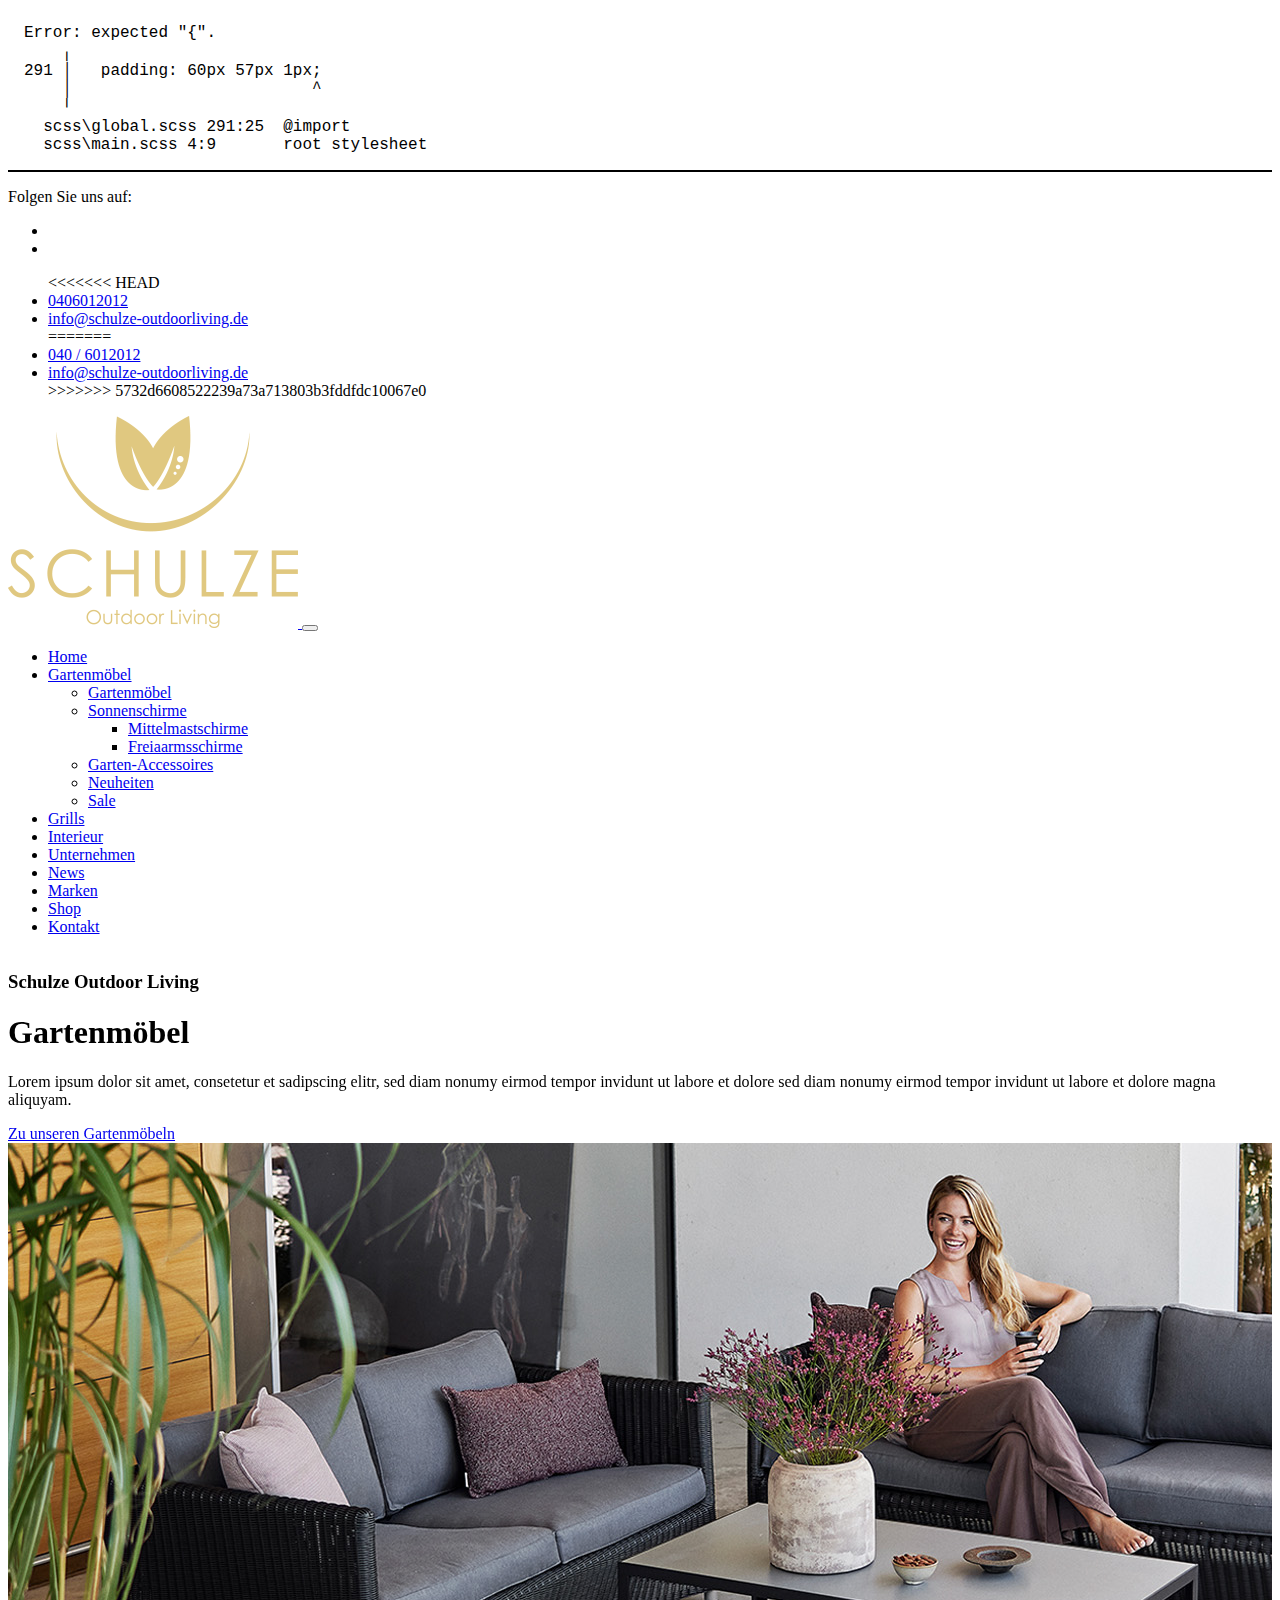
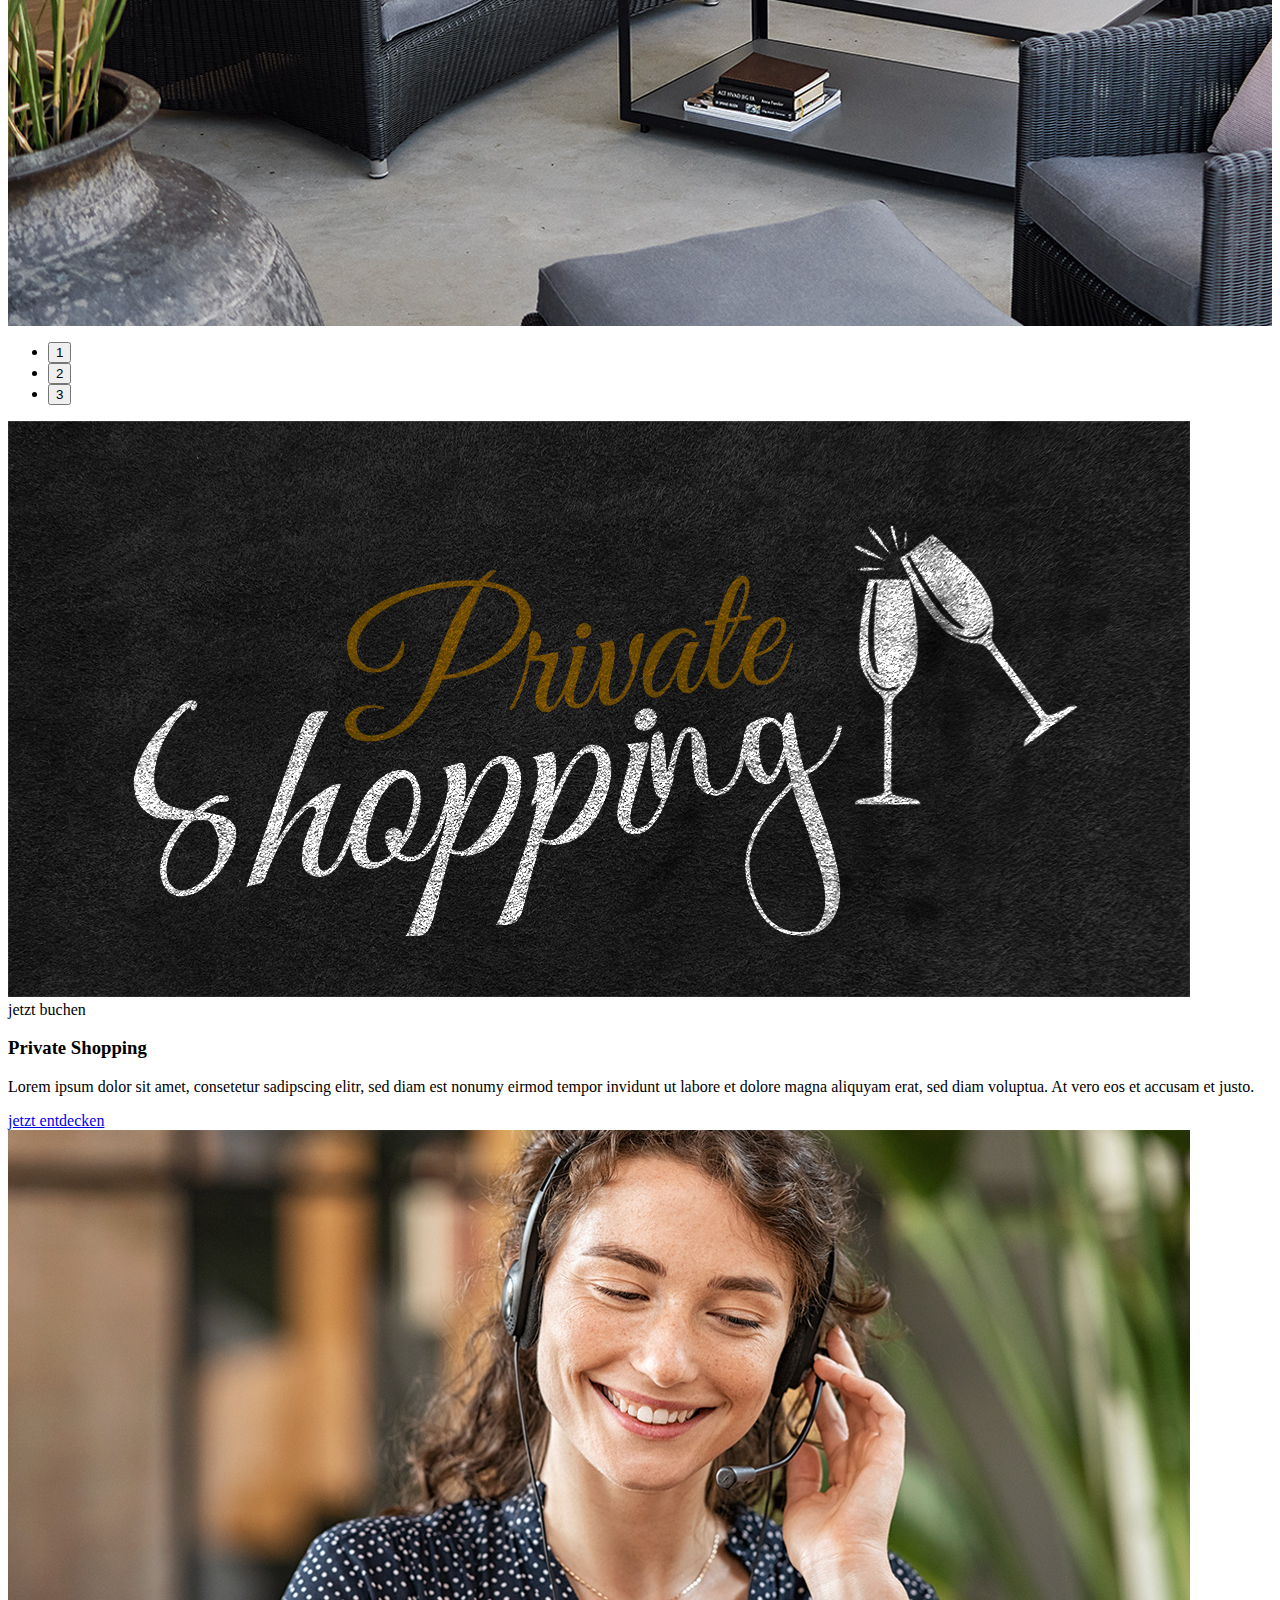
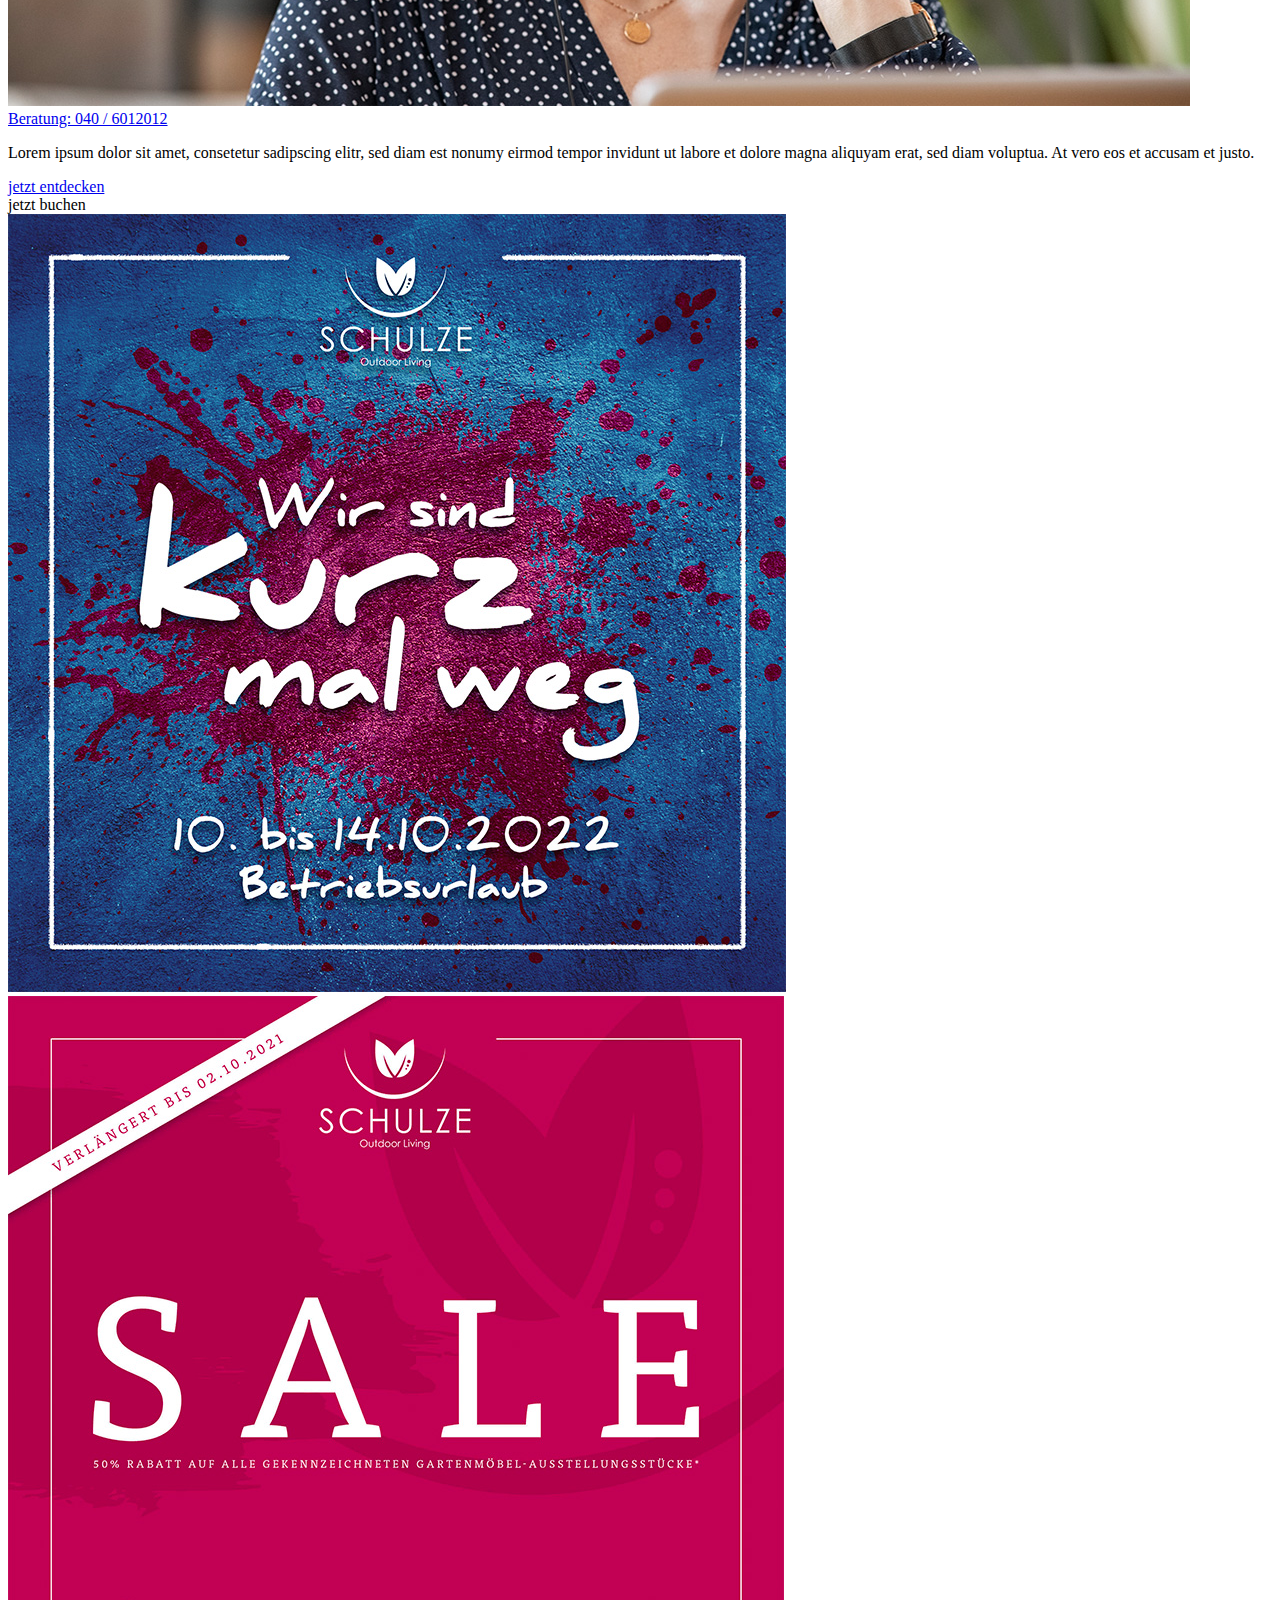
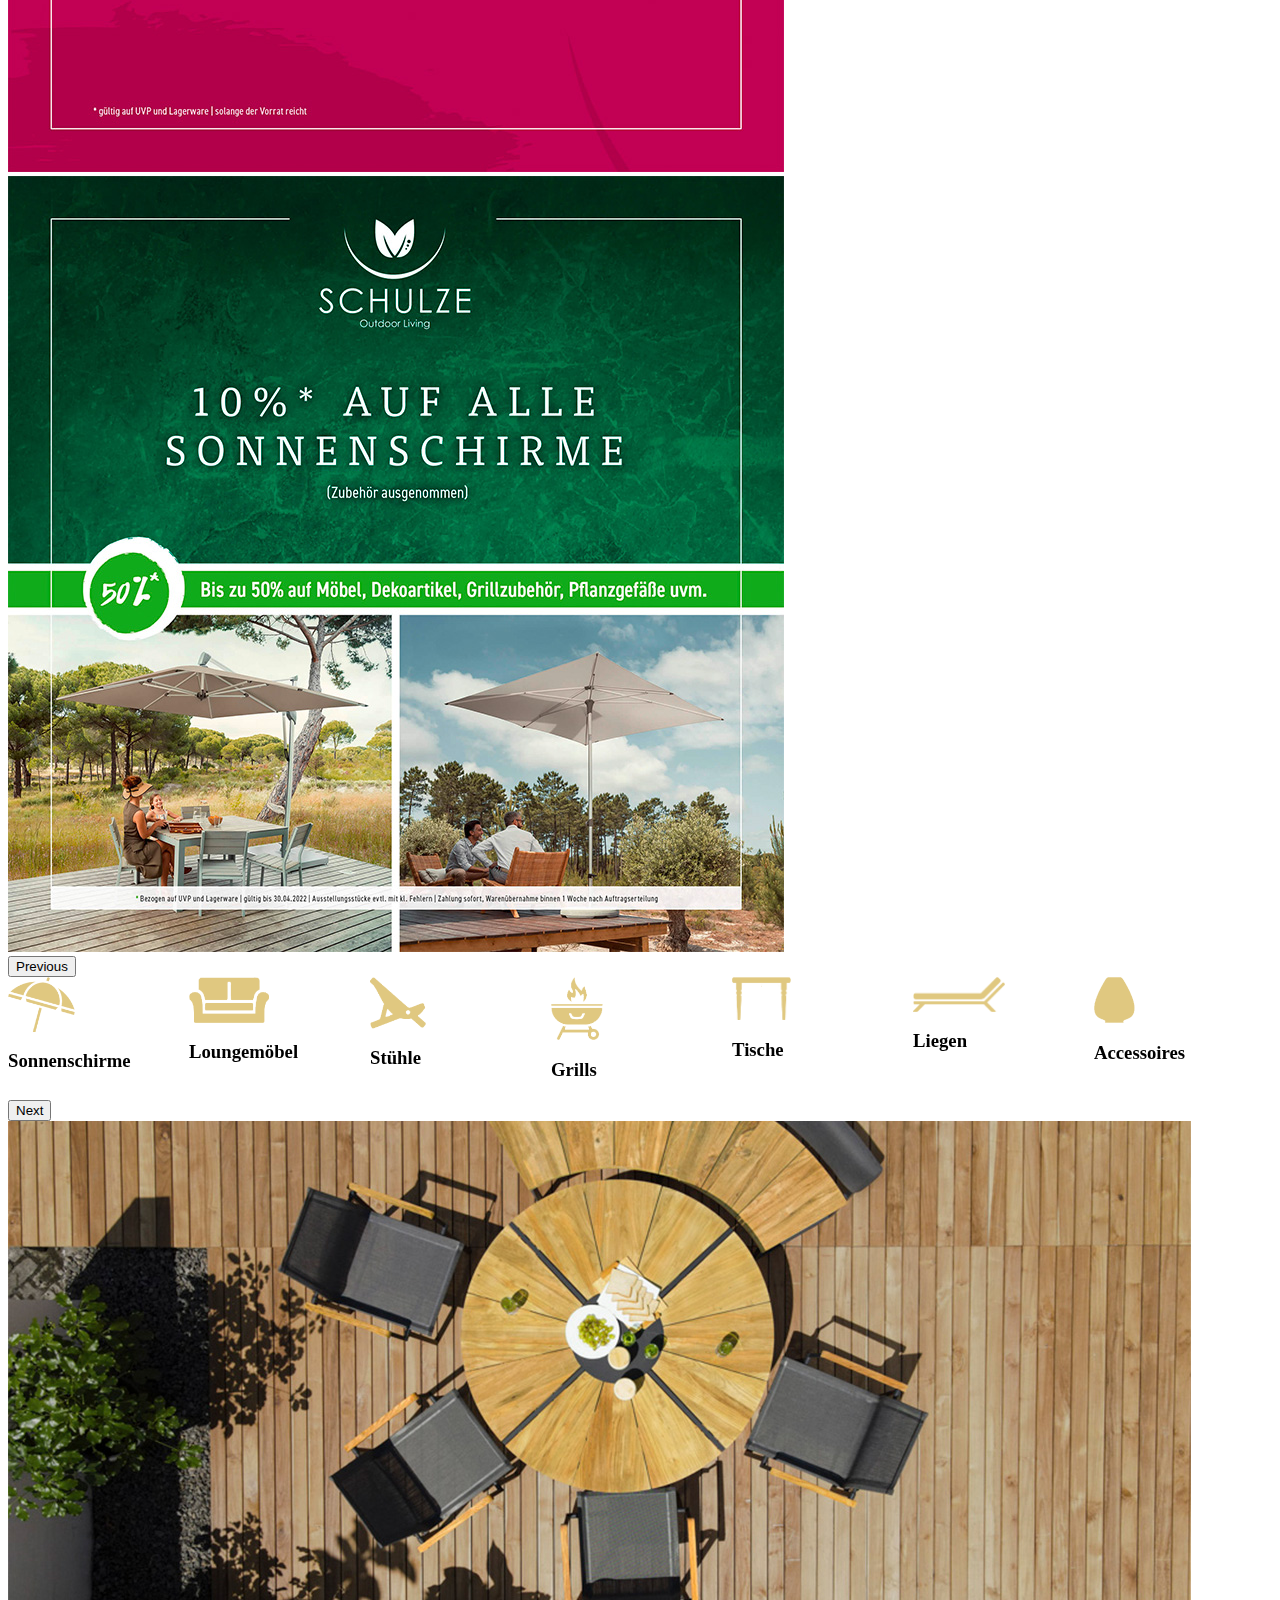
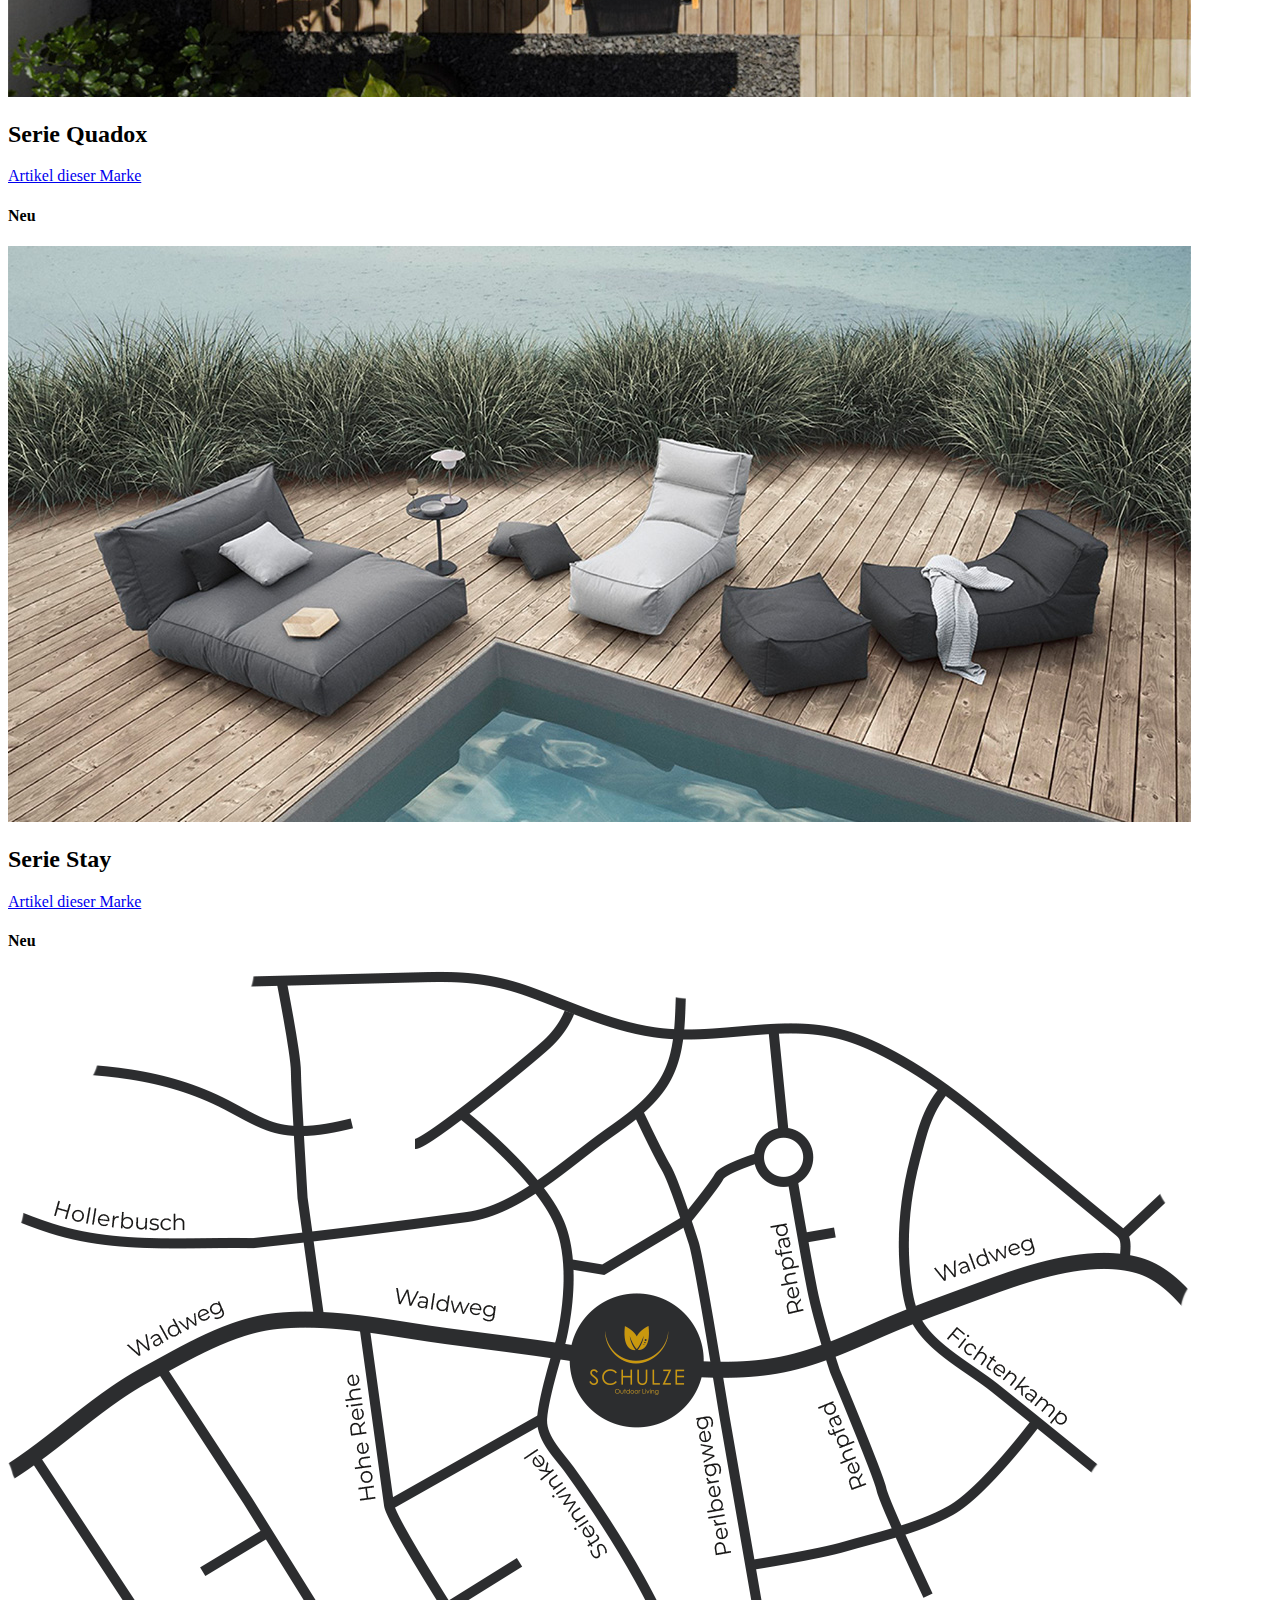
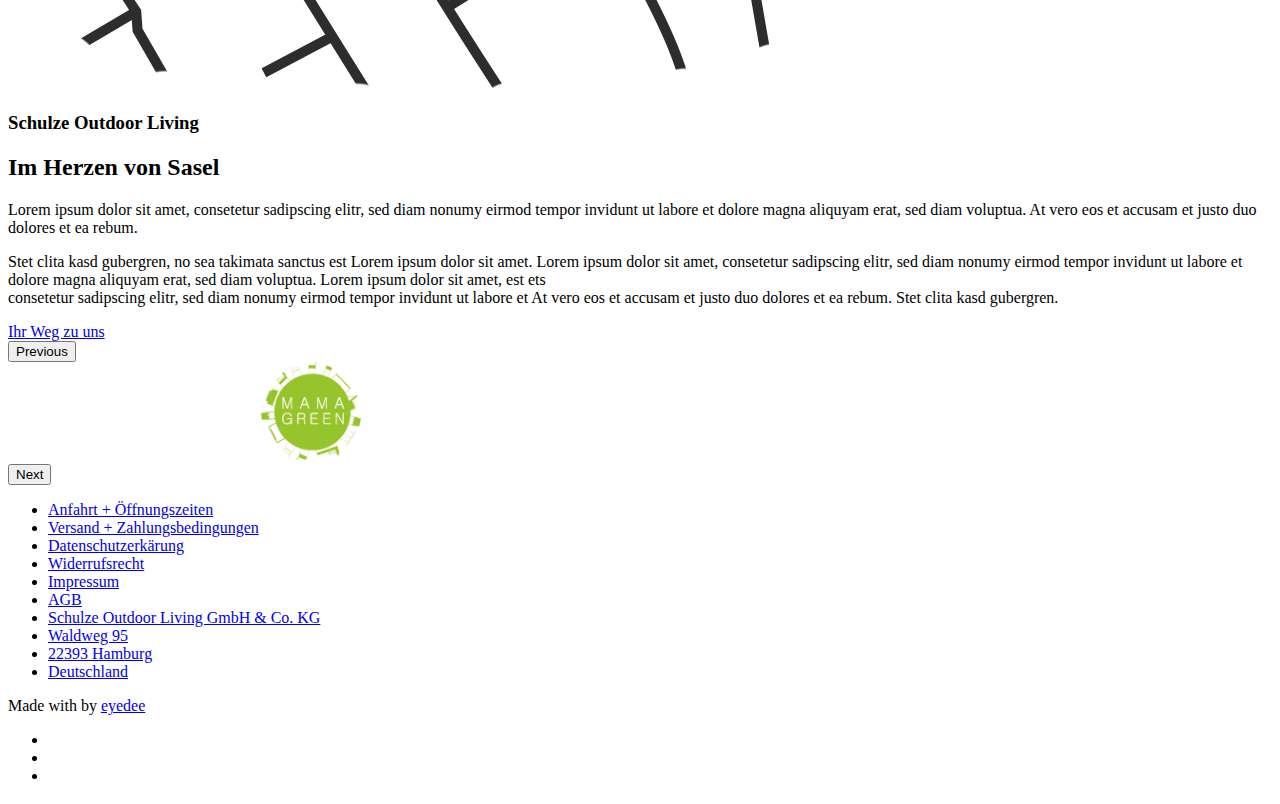
==== index.html @ 1c334170 "mergeUat" ====
<!DOCTYPE html>
<html lang="en">
  <head>
    <meta charset="UTF-8" />
    <meta http-equiv="X-UA-Compatible" content="IE=edge" />
    <meta name="viewport" content="width=device-width, initial-scale=1.0" />
    <title>Schulze</title>
    <link rel="shortcut icon" type="image/x-icon" href="favicon.ico" />
    <link href="https://cdn.jsdelivr.net/npm/bootstrap@5.2.2/dist/css/bootstrap.min.css" rel="stylesheet" integrity="sha384-Zenh87qX5JnK2Jl0vWa8Ck2rdkQ2Bzep5IDxbcnCeuOxjzrPF/et3URy9Bv1WTRi" crossorigin="anonymous">
    <link href="https://fonts.googleapis.com/css2?family=Montserrat:wght@300;400;500;600;700&display=swap" rel="stylesheet" />
    <link rel="stylesheet" href="assets/css/slick.css" />
    <link rel="stylesheet" href="assets/css/style.css" />
  </head>
  <body>
    <div class="wrapper">
      <header class="header">
        <div class="container">
          <div class="top-bar">
            <div class="left-block">
                <span class="social-title">Folgen Sie uns auf:</span>
                <ul class="social-listing">
                  <li>
                    <a href="#"><i class="icon-facebook"></i></a>
                  </li>
                  <li>
                    <a href="#"><i class="icon-instagram"></i></a>
                  </li>
                </ul>
              </div>
              <ul class="contact-listing">
<<<<<<< HEAD
                <li><i class="icon-call"></i><a href="tel: 0406012012">0406012012</a></li>
                <li><i class="icon-email"></i><a href="mailto:info@schulze-outdoorliving.de">info@schulze-outdoorliving.de</a></li>
=======
                <li><a href="tel: 0406012012"><i class="icon-call"></i>040 / 6012012</a></li>
                <li><a href="mailto:info@schulze-outdoorliving.de"><i class="icon-email"></i>info@schulze-outdoorliving.de</a></li>
>>>>>>> 5732d6608522239a73a713803b3fddfdc10067e0
              </ul>
          </div>
        </div>
        <div class="secondary-header">
            <div class="container">
              <a href="#" class="brand-logo">
                <img src="assets/images/brand-logo.png" alt="logo" />
              </a>
              <button class="hamburger">
                <span class="bar"></span>
                <span class="bar"></span>
                <span class="bar"></span>
              </button>
              <nav class="navbar">
                <ul class="menu">
                  <li><a href="#">Home</a></li>
                  <li>
                    <a href="#">Gartenmöbel</a>
                    <ul class="sub-menu">
                      <li><a href="#">Gartenmöbel</a>
                        <i class="icon-arrow"></i>
                    </li>
                      <li><a href="#">Sonnenschirme</a>
                        <i class="icon-arrow"></i>
                        <ul class="drop-menu">
                            <li><a href="#">Mittelmastschirme</a></li>
                            <li><a href="#">Freiaarmsschirme</a></li>
                          </ul>
                        </li>
                      <li><a href="#">Garten-Accessoires</a>
                        <i class="icon-arrow"></i>
                    </li>
                      <li><a href="#">Neuheiten</a></li>
                      <li><a href="#">Sale</a></li>
                    </ul>
                  </li>
                  <li><a href="#">Grills</a></li>
                  <li><a href="#">Interieur</a></li>
                  <li><a href="#">Unternehmen</a></li>
                  <li><a href="#">News</a></li>
                  <li><a href="#">Marken</a></li>
                  <li><a href="#">Shop</a></li>
                  <li><a href="#">Kontakt</a></li>
                </ul>
              </nav>
            </div>
          </div>
      </header>
   
      <!-- slideshow-1 -->
      <section class="slideshow-1">
        <div class="container shadow-1">
          <div class="slider-one">
            <div class="slide">
              <div class="row p-0 m-0">
                <div class="col-sm-12 col-lg-4 slide-content">
                  <h3>Schulze Outdoor Living</h3>
                  <h1>Gartenmöbel</h1>
                  <p>
                    Lorem ipsum dolor sit amet, consetetur et sadipscing elitr, sed diam nonumy eirmod tempor invidunt ut labore et dolore sed diam nonumy eirmod tempor invidunt ut labore et dolore
                    magna aliquyam.
                  </p>
                  <a href="#" class="btn">Zu unseren Gartenmöbeln</a>
                </div>
                <div class="col-sm-12 col-lg-8 p-0 slideshow-img">
                  <img src="assets/images/slideshow-1.jpg" alt="slideshow-image" />
                </div>
              </div>
            </div>
            <div class="slide">
              <div class="row p-0 m-0">
                <div class="col-sm-12 col-lg-4 slide-content">
                  <h3>Schulze Outdoor Living</h3>
                  <h1>Gartenmöbel</h1>
                  <p>
                    Lorem ipsum dolor sit amet, consetetur et sadipscing elitr, sed diam nonumy eirmod tempor invidunt ut labore et dolore sed diam nonumy eirmod tempor invidunt ut labore et dolore
                    magna aliquyam.
                  </p>
                  <a href="#" class="btn">Zu unseren Gartenmöbeln</a>
                </div>
                <div class="col-sm-12 col-lg-8 p-0 slideshow-img">
                  <img src="assets/images/slideshow-1.jpg" alt="slideshow-image" />
                </div>
              </div>
            </div>
            <div class="slide">
              <div class="row p-0 m-0">
                <div class="col-sm-12 col-lg-4 slide-content">
                  <h3>Schulze Outdoor Living</h3>
                  <h1>Gartenmöbel</h1>
                  <p>
                    Lorem ipsum dolor sit amet, consetetur et sadipscing elitr, sed diam nonumy eirmod tempor invidunt ut labore et dolore sed diam nonumy eirmod tempor invidunt ut labore et dolore
                    magna aliquyam.
                  </p>
                  <a href="#" class="btn">Zu unseren Gartenmöbeln</a>
                </div>
                <div class="col-sm-12 col-lg-8 p-0 slideshow-img">
                  <img src="assets/images/slideshow-1.jpg" alt="slideshow-image" />
                </div>
              </div>
            </div>
          </div>
        </div>
      </section>
      <!-- book-and-call-1 -->
      <section class="book-and-call-1">
        <div class="container">
          <div class="row">
            <div class="col-sm-12 col-md-6 ">
              <div class="private-shopping shadow-2">
                  <img src="assets/images/book-call-1.jpg" alt="text-image" />
                <div class="abs-corner">
                  <i class="icon-calander"></i>
                  <span class="corner-text">jetzt buchen</span>
                </div>
                <div class="call-content">
                  <h3>Private Shopping</h3>
                  <p>
                    Lorem ipsum dolor sit amet, consetetur sadipscing elitr, sed diam est nonumy eirmod tempor invidunt ut labore et dolore magna aliquyam erat, sed diam voluptua. At vero eos et
                    accusam et justo.
                  </p>
                  <a href="#" class="btn two">jetzt entdecken</a>
                </div>
              </div>
            </div>
            <div class="col-sm-12 col-md-6">
              <div class="private-shopping shadow-2">
                  <img src="assets/images/book-call-2.jpg" alt="text-image" />
                <div class="call-content">
                  <a href="tel:040 / 6012012"><i class="icon-call"></i>Beratung: 040 / 6012012</a>
                  <p>
                    Lorem ipsum dolor sit amet, consetetur sadipscing elitr, sed diam est nonumy eirmod tempor invidunt ut labore et dolore magna aliquyam erat, sed diam voluptua. At vero eos et
                    accusam et justo.
                  </p>
                  <a href="#" class="btn two">jetzt entdecken</a>
                </div>
                <div class="abs-corner">
                  <i class="icon-call"></i>
                  <span class="corner-text">jetzt buchen</span>
                </div>
              </div>
            </div>
          </div>
        </div>
      </section>
      <!-- news-images -->
      <section class="news-images">
        <div class="container">
          <div class="row">
            <div class="col-sm-12 col-md-4">
              <div class="news-wrapper shadow-2">
                <img src="assets/images/news-img-1.jpg" alt="news-img" />
              </div>
            </div>
            <div class="col-sm-12 col-md-4">
              <div class="news-wrapper shadow-2">
                <img src="assets/images/news-img-2.jpg" alt="news-img" />
              </div>
            </div>
            <div class="col-sm-12 col-md-4">
              <div class="news-wrapper shadow-2">
                <img src="assets/images/news-img-3.jpg" alt="news-img" />
              </div>
            </div>
          </div>
        </div>
      </section>
      <!-- category-icon-carousel -->
      <section class="category-icon-carousel">
        <div class="container">
          <div class="slider-two">
            <div class="slide">
              <div class="image-wrap">
                <img src="assets/images/product-1.png" width="67px" alt="product-image" />
              </div>
              <h3>Sonnenschirme</h3>
            </div>
            <div class="slide">
              <div class="image-wrap">
                <img src="assets/images/product-2.png" width="80px" alt="product-image" />
              </div>
              <h3>Loungemöbel</h3>
            </div>
            <div class="slide">
              <div class="image-wrap">
                <img src="assets/images/product-3.png" width="56px" alt="product-image" />
              </div>
              <h3>Stühle</h3>
            </div>
            <div class="slide">
              <div class="image-wrap">
                <img src="assets/images/product-4.png" width="52px" alt="product-image" />
              </div>
              <h3>Grills</h3>
            </div>
            <div class="slide">
              <div class="image-wrap">
                <img src="assets/images/product-5.png" width="59px" alt="product-image" />
              </div>
              <h3>Tische</h3>
            </div>
            <div class="slide">
              <div class="image-wrap">
                <img src="assets/images/product-6.png" width="92px" alt="product-image" />
              </div>
              <h3>Liegen</h3>
            </div>
            <div class="slide">
              <div class="image-wrap">
                <img src="assets/images/product-7.png" width="41px" alt="product-image" />
              </div>
              <h3>Accessoires</h3>
            </div>
            <div class="slide">
              <div class="image-wrap">
                <img src="assets/images/product-1.png" width="67px" alt="product-image" />
              </div>
              <h3>Sonnenschirme</h3>
            </div>
          </div>
        </div>
      </section>
      <!-- product-series -->
      <section class="product-series">
        <div class="container">
          <div class="row">
            <div class="col-sm-12 col-md-6">
              <div class="product-block shadow-2">
                  <img src="assets/images/product-series-1.jpg" alt="product-series" />
                <div class="series-content">
                  <h2>Serie Quadox</h2>
                  <a href="#" class="btn two">Artikel dieser Marke</a>
                </div>
                <div class="neu-tag">
                  <h4>Neu</h4>
                </div>
              </div>
            </div>
            <div class="col-sm-12 col-md-6">
              <div class="product-block shadow-2">
                <div class="image-wrapper">
                  <img src="assets/images/product-series-2.jpg" alt="product-series" />
                </div>
                <div class="series-content">
                  <h2>Serie Stay</h2>
                  <a href="#" class="btn two">Artikel dieser Marke</a>
                </div>
                <div class="neu-tag">
                  <h4>Neu</h4>
                </div>
              </div>
            </div>
          </div>
        </div>
      </section>
      <!-- image-with-text-1 -->
      <section class="image-with-text-1">
        <div class="container">
          <div class="row">
            <div class="col-sm-12 col-md-6">
              <div class="map-block">
                <img src="assets/images/map.png" alt="map-image" />
              </div>
            </div>
            <div class="col-sm-12 col-md-6">
              <div class="map-content">
                <h3>Schulze Outdoor Living</h3>
                <h2>Im Herzen von Sasel</h2>
                <p>
                  Lorem ipsum dolor sit amet, consetetur sadipscing elitr, sed diam nonumy eirmod tempor invidunt ut labore et dolore magna aliquyam erat, sed diam voluptua. At vero eos et accusam et
                  justo duo dolores et ea rebum.
                </p>
                <p>
                  Stet clita kasd gubergren, no sea takimata sanctus est Lorem ipsum dolor sit amet. Lorem ipsum dolor sit amet, consetetur sadipscing elitr, sed diam nonumy eirmod tempor invidunt ut
                  labore et dolore magna aliquyam erat, sed diam voluptua. Lorem ipsum dolor sit amet, est ets<br />
                  consetetur sadipscing elitr, sed diam nonumy eirmod tempor invidunt ut labore et At vero eos et accusam et justo duo dolores et ea rebum. Stet clita kasd gubergren.
                </p>
                <a href="#" class="btn">Ihr Weg zu uns</a>
              </div>
            </div>
          </div>
        </div>
      </section>
      
      <!-- footer -->
      <footer class="footer">
        <div class="container">
          <div class="slider-three">
            <div class="slide">
              <img src="assets/images/brand-1.png" width="193px" alt="brand-image" />
            </div>
            <div class="slide">
              <img src="assets/images/brand-2.png" width="100px" alt="brand-image" />
            </div>
            <div class="slide">
              <img src="assets/images/brand-3.png" width="234px" alt="brand-image" />
            </div>
            <div class="slide">
              <img src="assets/images/brand-4.png" width="142px" alt="brand-image" />
            </div>
            <div class="slide">
              <img src="assets/images/brand-5.png" width="154px" alt="brand-image" />
            </div>
            <div class="slide">
              <img src="assets/images/brand-1.png" width="193px" alt="brand-image" />
            </div>
          </div>
          <ul class="footer-listing">
            <li><a href="#">Anfahrt + Öffnungszeiten</a></li>
            <li><a href="#">Versand + Zahlungsbedingungen</a></li>
            <li><a href="#">Datenschutzerkärung</a></li>
            <li><a href="#">Widerrufsrecht</a></li>
            <li><a href="#">Impressum</a></li>
            <li><a href="#">AGB</a></li>
            <li><a href="#">Schulze Outdoor Living GmbH & Co. KG</a></li>
            <li><a href="#">Waldweg 95</a></li>
            <li><a href="#">22393 Hamburg</a></li>
            <li><a href="#">Deutschland</a></li>
          </ul>
          <div class="footer-brand">
            <span class="designer-note">Made with <i class="icon-heart"></i> by <a href="#">eyedee</a></span>
          </div>
        </div>
      </footer>
      <ul class="left-social-link">
        <li><a href="#"><i class="icon-brand"></i></a></li>
        <li><a href="#"><i class="icon-call"></i></a></li>
        <li><a href="#"><i class="icon-email"></i></a></li>
      </ul>
    </div>

    <script src="https://code.jquery.com/jquery-3.6.1.min.js"></script>
    <script
      src="https://cdn.jsdelivr.net/npm/bootstrap@5.2.2/dist/js/bootstrap.bundle.min.js"
      integrity="sha384-OERcA2EqjJCMA+/3y+gxIOqMEjwtxJY7qPCqsdltbNJuaOe923+mo//f6V8Qbsw3"
      crossorigin="anonymous"
    ></script>
    <script src="assets/js/slick.js"></script>
    <script src="assets/js/custom.js"></script>
  </body>
</html>
---- assets/css/style.css ----
/* Error: expected "{".
 *     ,
 * 291 |   padding: 60px 57px 1px;
 *     |                         ^
 *     '
 *   scss\global.scss 291:25  @import
 *   scss\main.scss 4:9       root stylesheet */

body::before {
  font-family: "Source Code Pro", "SF Mono", Monaco, Inconsolata, "Fira Mono",
      "Droid Sans Mono", monospace, monospace;
  white-space: pre;
  display: block;
  padding: 1em;
  margin-bottom: 1em;
  border-bottom: 2px solid black;
  content: 'Error: expected "{".\a     \2577 \a 291 \2502    padding: 60px 57px 1px;\d\a     \2502                          ^\a     \2575 \a   scss\\global.scss 291:25  @import\a   scss\\main.scss 4:9       root stylesheet';
}
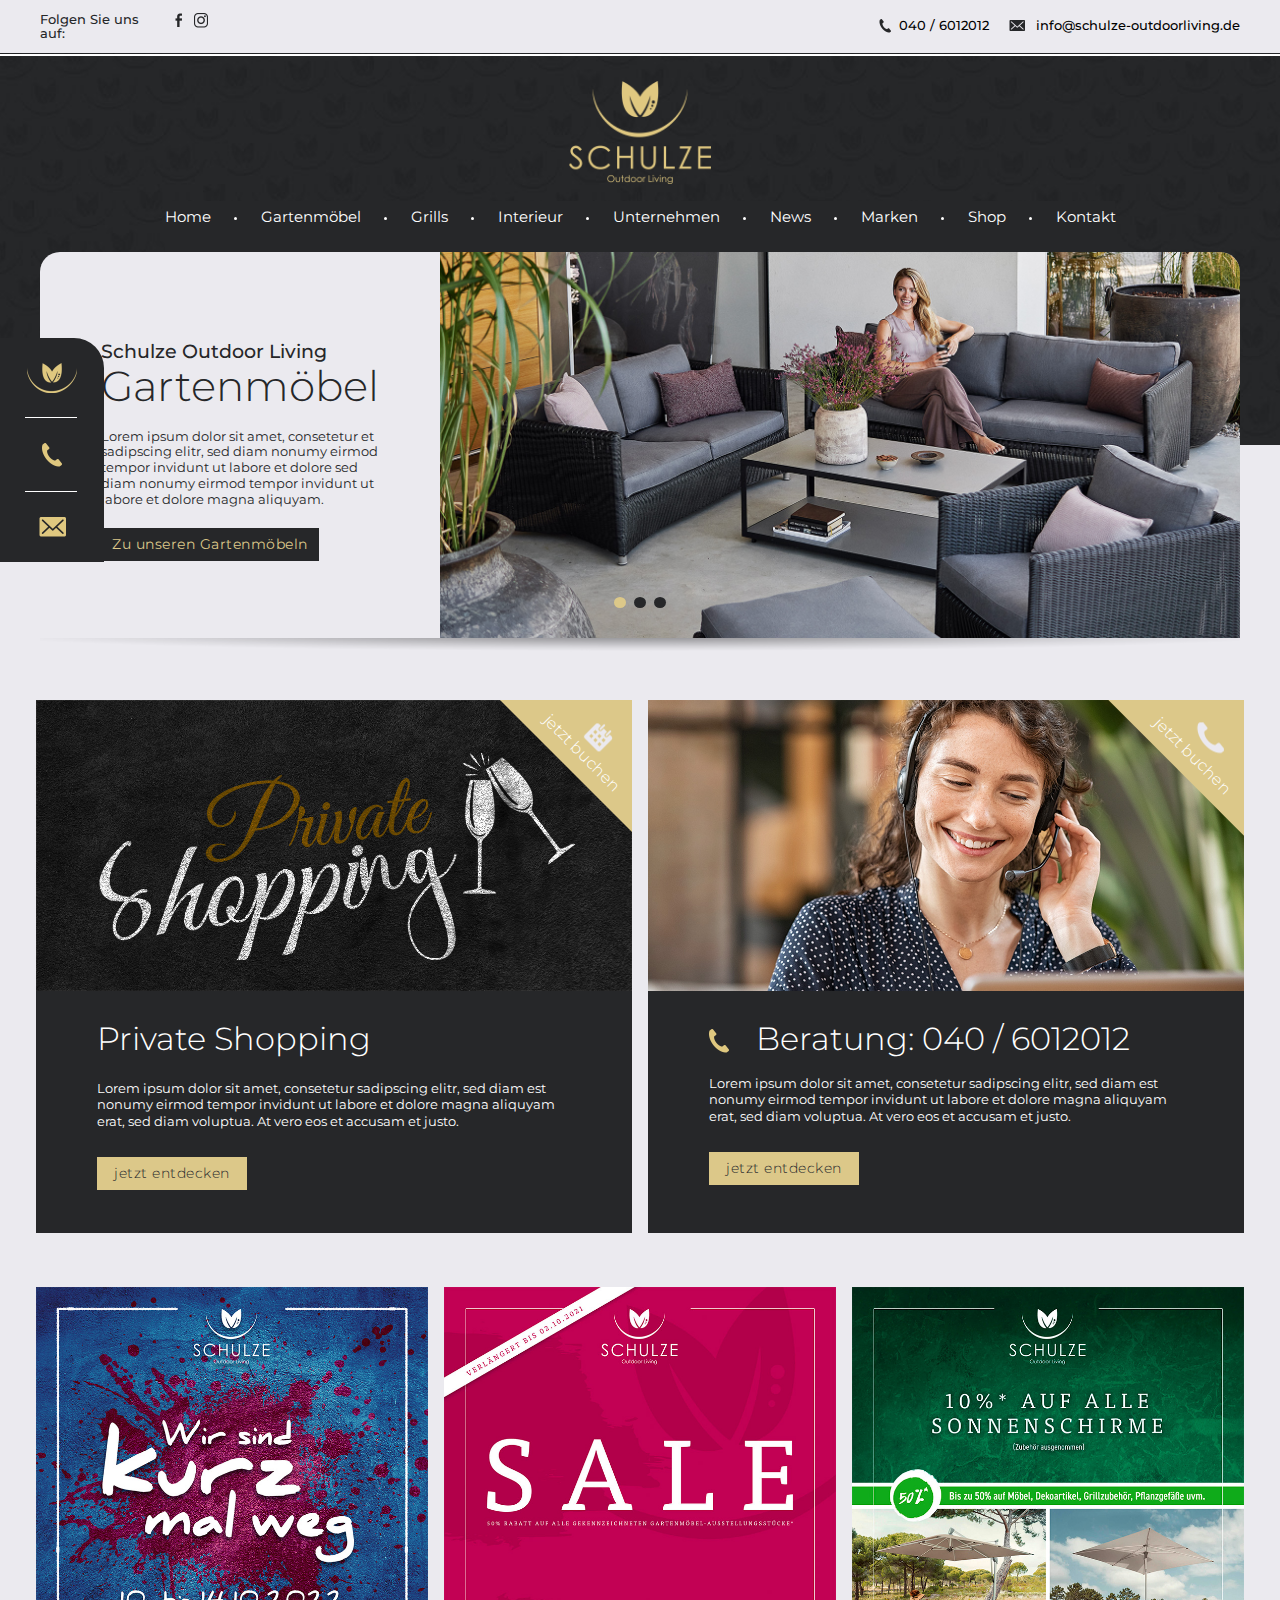
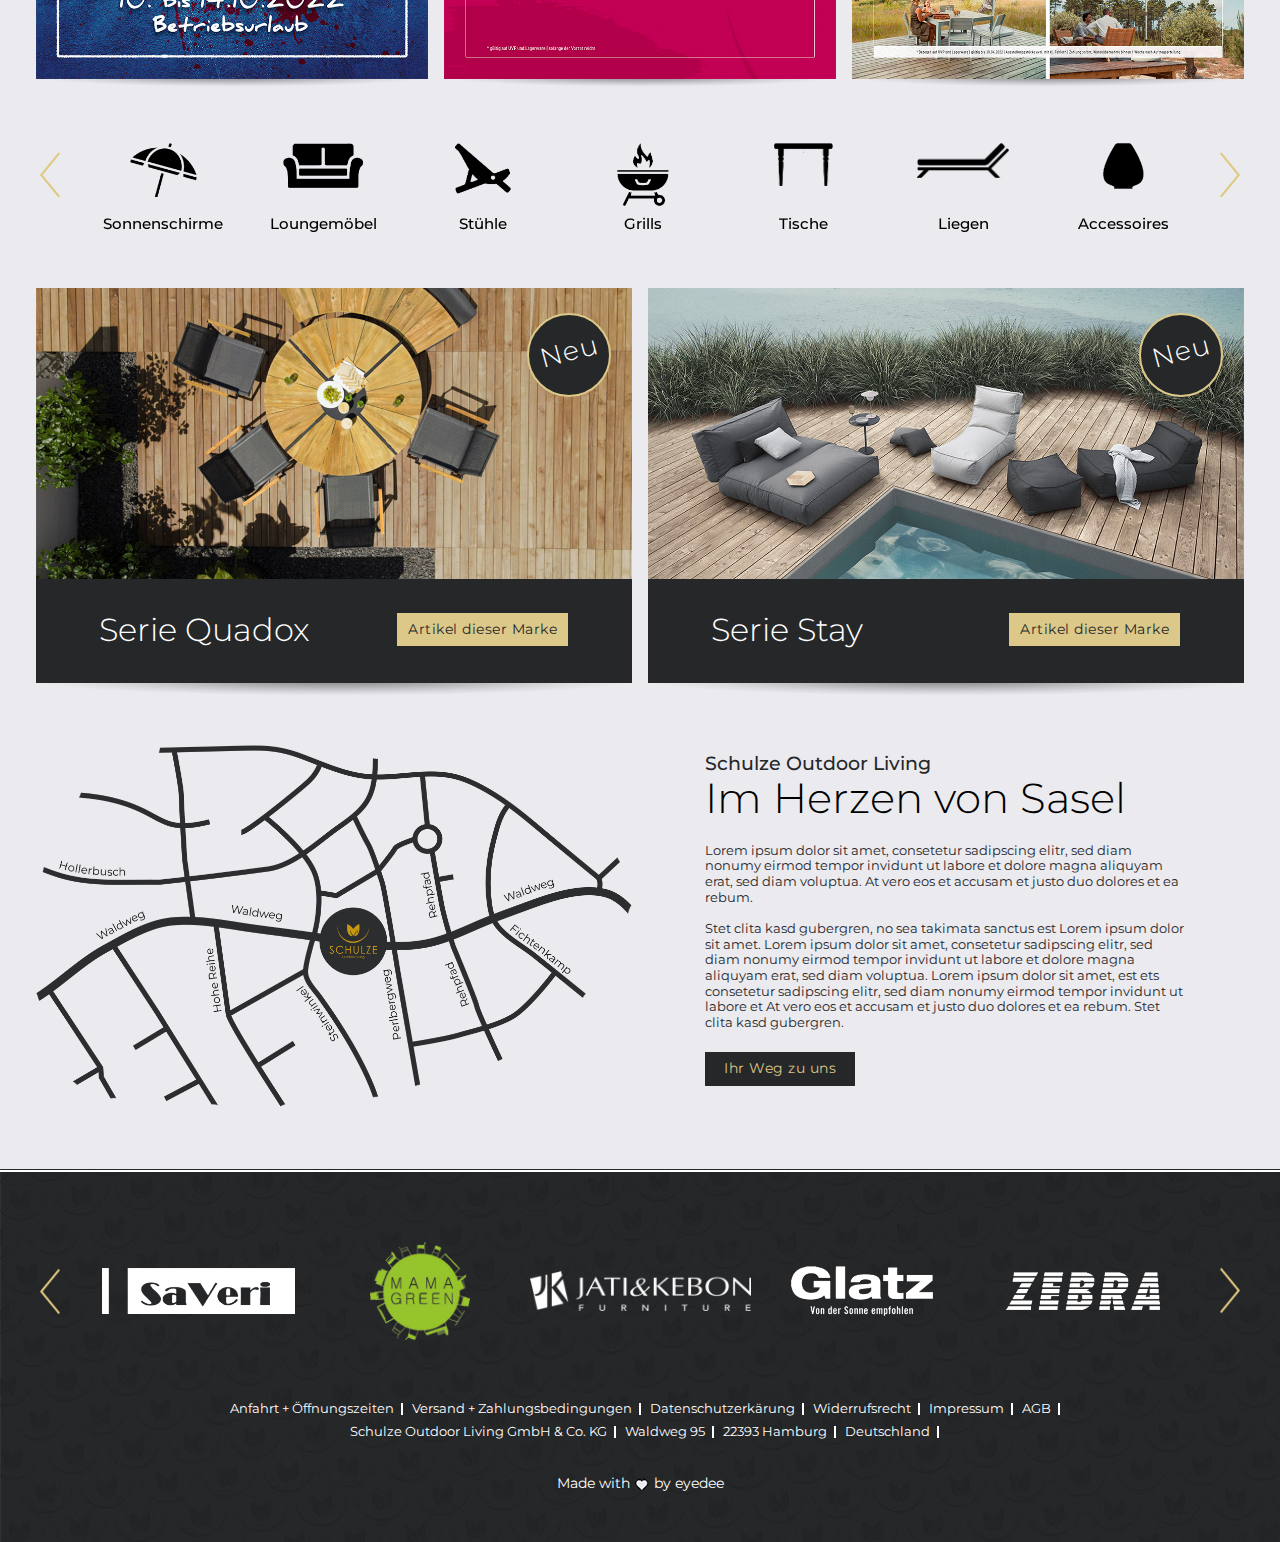
==== commit a04ba367: "mergeUat" ====
--- a/index.html
+++ b/index.html
@@ -28,13 +28,8 @@
                 </ul>
               </div>
               <ul class="contact-listing">
-<<<<<<< HEAD
-                <li><i class="icon-call"></i><a href="tel: 0406012012">0406012012</a></li>
-                <li><i class="icon-email"></i><a href="mailto:info@schulze-outdoorliving.de">info@schulze-outdoorliving.de</a></li>
-=======
                 <li><a href="tel: 0406012012"><i class="icon-call"></i>040 / 6012012</a></li>
                 <li><a href="mailto:info@schulze-outdoorliving.de"><i class="icon-email"></i>info@schulze-outdoorliving.de</a></li>
->>>>>>> 5732d6608522239a73a713803b3fddfdc10067e0
               </ul>
           </div>
         </div>
--- a/assets/css/style.css
+++ b/assets/css/style.css
@@ -1,18 +1,12479 @@
-/* Error: expected "{".
- *     ,
- * 291 |   padding: 60px 57px 1px;
- *     |                         ^
- *     '
- *   scss\global.scss 291:25  @import
- *   scss\main.scss 4:9       root stylesheet */
-
-body::before {
-  font-family: "Source Code Pro", "SF Mono", Monaco, Inconsolata, "Fira Mono",
-      "Droid Sans Mono", monospace, monospace;
-  white-space: pre;
+@charset "UTF-8";
+/*!
+ * Bootstrap v5.1.3 (https://getbootstrap.com/)
+ * Copyright 2011-2021 The Bootstrap Authors
+ * Copyright 2011-2021 Twitter, Inc.
+ * Licensed under MIT (https://github.com/twbs/bootstrap/blob/main/LICENSE)
+ */
+:root {
+  --bs-blue: #0d6efd;
+  --bs-indigo: #6610f2;
+  --bs-purple: #6f42c1;
+  --bs-pink: #d63384;
+  --bs-red: #dc3545;
+  --bs-orange: #fd7e14;
+  --bs-yellow: #ffc107;
+  --bs-green: #198754;
+  --bs-teal: #20c997;
+  --bs-cyan: #0dcaf0;
+  --bs-white: #fff;
+  --bs-gray: #6c757d;
+  --bs-gray-dark: #343a40;
+  --bs-gray-100: #f8f9fa;
+  --bs-gray-200: #e9ecef;
+  --bs-gray-300: #dee2e6;
+  --bs-gray-400: #ced4da;
+  --bs-gray-500: #adb5bd;
+  --bs-gray-600: #6c757d;
+  --bs-gray-700: #495057;
+  --bs-gray-800: #343a40;
+  --bs-gray-900: #212529;
+  --bs-primary: #0d6efd;
+  --bs-secondary: #6c757d;
+  --bs-success: #198754;
+  --bs-info: #0dcaf0;
+  --bs-warning: #ffc107;
+  --bs-danger: #dc3545;
+  --bs-light: #f8f9fa;
+  --bs-dark: #212529;
+  --bs-primary-rgb: 13, 110, 253;
+  --bs-secondary-rgb: 108, 117, 125;
+  --bs-success-rgb: 25, 135, 84;
+  --bs-info-rgb: 13, 202, 240;
+  --bs-warning-rgb: 255, 193, 7;
+  --bs-danger-rgb: 220, 53, 69;
+  --bs-light-rgb: 248, 249, 250;
+  --bs-dark-rgb: 33, 37, 41;
+  --bs-white-rgb: 255, 255, 255;
+  --bs-black-rgb: 0, 0, 0;
+  --bs-body-color-rgb: 33, 37, 41;
+  --bs-body-bg-rgb: 255, 255, 255;
+  --bs-font-sans-serif: system-ui, -apple-system, "Segoe UI", Roboto, "Helvetica Neue", Arial, "Noto Sans", "Liberation Sans", sans-serif, "Apple Color Emoji", "Segoe UI Emoji", "Segoe UI Symbol", "Noto Color Emoji";
+  --bs-font-monospace: SFMono-Regular, Menlo, Monaco, Consolas, "Liberation Mono", "Courier New", monospace;
+  --bs-gradient: linear-gradient(180deg, rgba(255, 255, 255, 0.15), rgba(255, 255, 255, 0));
+  --bs-body-font-family: var(--bs-font-sans-serif);
+  --bs-body-font-size: 1rem;
+  --bs-body-font-weight: 400;
+  --bs-body-line-height: 1.5;
+  --bs-body-color: #212529;
+  --bs-body-bg: #fff;
+}
+
+*,
+*::before,
+*::after {
+  box-sizing: border-box;
+}
+
+@media (prefers-reduced-motion: no-preference) {
+  :root {
+    scroll-behavior: smooth;
+  }
+}
+
+body {
+  margin: 0;
+  font-family: var(--bs-body-font-family);
+  font-size: var(--bs-body-font-size);
+  font-weight: var(--bs-body-font-weight);
+  line-height: var(--bs-body-line-height);
+  color: var(--bs-body-color);
+  text-align: var(--bs-body-text-align);
+  background-color: var(--bs-body-bg);
+  -webkit-text-size-adjust: 100%;
+  -webkit-tap-highlight-color: rgba(0, 0, 0, 0);
+}
+
+hr {
+  margin: 1rem 0;
+  color: inherit;
+  background-color: currentColor;
+  border: 0;
+  opacity: 0.25;
+}
+
+hr:not([size]) {
+  height: 1px;
+}
+
+h6, .h6, h5, .h5, h4, .h4, h3, .h3, h2, .h2, h1, .h1 {
+  margin-top: 0;
+  margin-bottom: 0.5rem;
+  font-weight: 500;
+  line-height: 1.2;
+}
+
+h1, .h1 {
+  font-size: calc(1.375rem + 1.5vw);
+}
+@media (min-width: 1200px) {
+  h1, .h1 {
+    font-size: 2.5rem;
+  }
+}
+
+h2, .h2 {
+  font-size: calc(1.325rem + 0.9vw);
+}
+@media (min-width: 1200px) {
+  h2, .h2 {
+    font-size: 2rem;
+  }
+}
+
+h3, .h3 {
+  font-size: calc(1.3rem + 0.6vw);
+}
+@media (min-width: 1200px) {
+  h3, .h3 {
+    font-size: 1.75rem;
+  }
+}
+
+h4, .h4 {
+  font-size: calc(1.275rem + 0.3vw);
+}
+@media (min-width: 1200px) {
+  h4, .h4 {
+    font-size: 1.5rem;
+  }
+}
+
+h5, .h5 {
+  font-size: 1.25rem;
+}
+
+h6, .h6 {
+  font-size: 1rem;
+}
+
+p {
+  margin-top: 0;
+  margin-bottom: 1rem;
+}
+
+abbr[title],
+abbr[data-bs-original-title] {
+  text-decoration: underline dotted;
+  cursor: help;
+  text-decoration-skip-ink: none;
+}
+
+address {
+  margin-bottom: 1rem;
+  font-style: normal;
+  line-height: inherit;
+}
+
+ol,
+ul {
+  padding-left: 2rem;
+}
+
+ol,
+ul,
+dl {
+  margin-top: 0;
+  margin-bottom: 1rem;
+}
+
+ol ol,
+ul ul,
+ol ul,
+ul ol {
+  margin-bottom: 0;
+}
+
+dt {
+  font-weight: 700;
+}
+
+dd {
+  margin-bottom: 0.5rem;
+  margin-left: 0;
+}
+
+blockquote {
+  margin: 0 0 1rem;
+}
+
+b,
+strong {
+  font-weight: bolder;
+}
+
+small, .small {
+  font-size: 0.875em;
+}
+
+mark, .mark {
+  padding: 0.2em;
+  background-color: #fcf8e3;
+}
+
+sub,
+sup {
+  position: relative;
+  font-size: 0.75em;
+  line-height: 0;
+  vertical-align: baseline;
+}
+
+sub {
+  bottom: -0.25em;
+}
+
+sup {
+  top: -0.5em;
+}
+
+a {
+  color: #0d6efd;
+  text-decoration: underline;
+}
+a:hover {
+  color: #0a58ca;
+}
+
+a:not([href]):not([class]), a:not([href]):not([class]):hover {
+  color: inherit;
+  text-decoration: none;
+}
+
+pre,
+code,
+kbd,
+samp {
+  font-family: var(--bs-font-monospace);
+  font-size: 1em;
+  direction: ltr /* rtl:ignore */;
+  unicode-bidi: bidi-override;
+}
+
+pre {
   display: block;
-  padding: 1em;
-  margin-bottom: 1em;
-  border-bottom: 2px solid black;
-  content: 'Error: expected "{".\a     \2577 \a 291 \2502    padding: 60px 57px 1px;\d\a     \2502                          ^\a     \2575 \a   scss\\global.scss 291:25  @import\a   scss\\main.scss 4:9       root stylesheet';
-}
+  margin-top: 0;
+  margin-bottom: 1rem;
+  overflow: auto;
+  font-size: 0.875em;
+}
+pre code {
+  font-size: inherit;
+  color: inherit;
+  word-break: normal;
+}
+
+code {
+  font-size: 0.875em;
+  color: #d63384;
+  word-wrap: break-word;
+}
+a > code {
+  color: inherit;
+}
+
+kbd {
+  padding: 0.2rem 0.4rem;
+  font-size: 0.875em;
+  color: #fff;
+  background-color: #212529;
+  border-radius: 0.2rem;
+}
+kbd kbd {
+  padding: 0;
+  font-size: 1em;
+  font-weight: 700;
+}
+
+figure {
+  margin: 0 0 1rem;
+}
+
+img,
+svg {
+  vertical-align: middle;
+}
+
+table {
+  caption-side: bottom;
+  border-collapse: collapse;
+}
+
+caption {
+  padding-top: 0.5rem;
+  padding-bottom: 0.5rem;
+  color: #6c757d;
+  text-align: left;
+}
+
+th {
+  text-align: inherit;
+  text-align: -webkit-match-parent;
+}
+
+thead,
+tbody,
+tfoot,
+tr,
+td,
+th {
+  border-color: inherit;
+  border-style: solid;
+  border-width: 0;
+}
+
+label {
+  display: inline-block;
+}
+
+button {
+  border-radius: 0;
+}
+
+button:focus:not(:focus-visible) {
+  outline: 0;
+}
+
+input,
+button,
+select,
+optgroup,
+textarea {
+  margin: 0;
+  font-family: inherit;
+  font-size: inherit;
+  line-height: inherit;
+}
+
+button,
+select {
+  text-transform: none;
+}
+
+[role=button] {
+  cursor: pointer;
+}
+
+select {
+  word-wrap: normal;
+}
+select:disabled {
+  opacity: 1;
+}
+
+[list]::-webkit-calendar-picker-indicator {
+  display: none;
+}
+
+button,
+[type=button],
+[type=reset],
+[type=submit] {
+  -webkit-appearance: button;
+}
+button:not(:disabled),
+[type=button]:not(:disabled),
+[type=reset]:not(:disabled),
+[type=submit]:not(:disabled) {
+  cursor: pointer;
+}
+
+::-moz-focus-inner {
+  padding: 0;
+  border-style: none;
+}
+
+textarea {
+  resize: vertical;
+}
+
+fieldset {
+  min-width: 0;
+  padding: 0;
+  margin: 0;
+  border: 0;
+}
+
+legend {
+  float: left;
+  width: 100%;
+  padding: 0;
+  margin-bottom: 0.5rem;
+  font-size: calc(1.275rem + 0.3vw);
+  line-height: inherit;
+}
+@media (min-width: 1200px) {
+  legend {
+    font-size: 1.5rem;
+  }
+}
+legend + * {
+  clear: left;
+}
+
+::-webkit-datetime-edit-fields-wrapper,
+::-webkit-datetime-edit-text,
+::-webkit-datetime-edit-minute,
+::-webkit-datetime-edit-hour-field,
+::-webkit-datetime-edit-day-field,
+::-webkit-datetime-edit-month-field,
+::-webkit-datetime-edit-year-field {
+  padding: 0;
+}
+
+::-webkit-inner-spin-button {
+  height: auto;
+}
+
+[type=search] {
+  outline-offset: -2px;
+  -webkit-appearance: textfield;
+}
+
+/* rtl:raw:
+[type="tel"],
+[type="url"],
+[type="email"],
+[type="number"] {
+  direction: ltr;
+}
+*/
+::-webkit-search-decoration {
+  -webkit-appearance: none;
+}
+
+::-webkit-color-swatch-wrapper {
+  padding: 0;
+}
+
+::file-selector-button {
+  font: inherit;
+}
+
+::-webkit-file-upload-button {
+  font: inherit;
+  -webkit-appearance: button;
+}
+
+output {
+  display: inline-block;
+}
+
+iframe {
+  border: 0;
+}
+
+summary {
+  display: list-item;
+  cursor: pointer;
+}
+
+progress {
+  vertical-align: baseline;
+}
+
+[hidden] {
+  display: none !important;
+}
+
+.lead {
+  font-size: 1.25rem;
+  font-weight: 300;
+}
+
+.display-1 {
+  font-size: calc(1.625rem + 4.5vw);
+  font-weight: 300;
+  line-height: 1.2;
+}
+@media (min-width: 1200px) {
+  .display-1 {
+    font-size: 5rem;
+  }
+}
+
+.display-2 {
+  font-size: calc(1.575rem + 3.9vw);
+  font-weight: 300;
+  line-height: 1.2;
+}
+@media (min-width: 1200px) {
+  .display-2 {
+    font-size: 4.5rem;
+  }
+}
+
+.display-3 {
+  font-size: calc(1.525rem + 3.3vw);
+  font-weight: 300;
+  line-height: 1.2;
+}
+@media (min-width: 1200px) {
+  .display-3 {
+    font-size: 4rem;
+  }
+}
+
+.display-4 {
+  font-size: calc(1.475rem + 2.7vw);
+  font-weight: 300;
+  line-height: 1.2;
+}
+@media (min-width: 1200px) {
+  .display-4 {
+    font-size: 3.5rem;
+  }
+}
+
+.display-5 {
+  font-size: calc(1.425rem + 2.1vw);
+  font-weight: 300;
+  line-height: 1.2;
+}
+@media (min-width: 1200px) {
+  .display-5 {
+    font-size: 3rem;
+  }
+}
+
+.display-6 {
+  font-size: calc(1.375rem + 1.5vw);
+  font-weight: 300;
+  line-height: 1.2;
+}
+@media (min-width: 1200px) {
+  .display-6 {
+    font-size: 2.5rem;
+  }
+}
+
+.list-unstyled {
+  padding-left: 0;
+  list-style: none;
+}
+
+.list-inline {
+  padding-left: 0;
+  list-style: none;
+}
+
+.list-inline-item {
+  display: inline-block;
+}
+.list-inline-item:not(:last-child) {
+  margin-right: 0.5rem;
+}
+
+.initialism {
+  font-size: 0.875em;
+  text-transform: uppercase;
+}
+
+.blockquote {
+  margin-bottom: 1rem;
+  font-size: 1.25rem;
+}
+.blockquote > :last-child {
+  margin-bottom: 0;
+}
+
+.blockquote-footer {
+  margin-top: -1rem;
+  margin-bottom: 1rem;
+  font-size: 0.875em;
+  color: #6c757d;
+}
+.blockquote-footer::before {
+  content: "— ";
+}
+
+.img-fluid {
+  max-width: 100%;
+  height: auto;
+}
+
+.img-thumbnail {
+  padding: 0.25rem;
+  background-color: #fff;
+  border: 1px solid #dee2e6;
+  border-radius: 0.25rem;
+  max-width: 100%;
+  height: auto;
+}
+
+.figure {
+  display: inline-block;
+}
+
+.figure-img {
+  margin-bottom: 0.5rem;
+  line-height: 1;
+}
+
+.figure-caption {
+  font-size: 0.875em;
+  color: #6c757d;
+}
+
+.container,
+.container-fluid,
+.container-xxl,
+.container-xl,
+.container-lg,
+.container-md,
+.container-sm {
+  width: 100%;
+  padding-right: var(--bs-gutter-x, 0.75rem);
+  padding-left: var(--bs-gutter-x, 0.75rem);
+  margin-right: auto;
+  margin-left: auto;
+}
+
+@media (min-width: 576px) {
+  .container-sm, .container {
+    max-width: 540px;
+  }
+}
+@media (min-width: 768px) {
+  .container-md, .container-sm, .container {
+    max-width: 720px;
+  }
+}
+@media (min-width: 992px) {
+  .container-lg, .container-md, .container-sm, .container {
+    max-width: 960px;
+  }
+}
+@media (min-width: 1200px) {
+  .container-xl, .container-lg, .container-md, .container-sm, .container {
+    max-width: 1140px;
+  }
+}
+@media (min-width: 1400px) {
+  .container-xxl, .container-xl, .container-lg, .container-md, .container-sm, .container {
+    max-width: 1320px;
+  }
+}
+.row {
+  --bs-gutter-x: 1.5rem;
+  --bs-gutter-y: 0;
+  display: flex;
+  flex-wrap: wrap;
+  margin-top: calc(-1 * var(--bs-gutter-y));
+  margin-right: calc(-0.5 * var(--bs-gutter-x));
+  margin-left: calc(-0.5 * var(--bs-gutter-x));
+}
+.row > * {
+  flex-shrink: 0;
+  width: 100%;
+  max-width: 100%;
+  padding-right: calc(var(--bs-gutter-x) * 0.5);
+  padding-left: calc(var(--bs-gutter-x) * 0.5);
+  margin-top: var(--bs-gutter-y);
+}
+
+.col {
+  flex: 1 0 0%;
+}
+
+.row-cols-auto > * {
+  flex: 0 0 auto;
+  width: auto;
+}
+
+.row-cols-1 > * {
+  flex: 0 0 auto;
+  width: 100%;
+}
+
+.row-cols-2 > * {
+  flex: 0 0 auto;
+  width: 50%;
+}
+
+.row-cols-3 > * {
+  flex: 0 0 auto;
+  width: 33.3333333333%;
+}
+
+.row-cols-4 > * {
+  flex: 0 0 auto;
+  width: 25%;
+}
+
+.row-cols-5 > * {
+  flex: 0 0 auto;
+  width: 20%;
+}
+
+.row-cols-6 > * {
+  flex: 0 0 auto;
+  width: 16.6666666667%;
+}
+
+.col-auto {
+  flex: 0 0 auto;
+  width: auto;
+}
+
+.col-1 {
+  flex: 0 0 auto;
+  width: 8.33333333%;
+}
+
+.col-2 {
+  flex: 0 0 auto;
+  width: 16.66666667%;
+}
+
+.col-3 {
+  flex: 0 0 auto;
+  width: 25%;
+}
+
+.col-4 {
+  flex: 0 0 auto;
+  width: 33.33333333%;
+}
+
+.col-5 {
+  flex: 0 0 auto;
+  width: 41.66666667%;
+}
+
+.col-6 {
+  flex: 0 0 auto;
+  width: 50%;
+}
+
+.col-7 {
+  flex: 0 0 auto;
+  width: 58.33333333%;
+}
+
+.col-8 {
+  flex: 0 0 auto;
+  width: 66.66666667%;
+}
+
+.col-9 {
+  flex: 0 0 auto;
+  width: 75%;
+}
+
+.col-10 {
+  flex: 0 0 auto;
+  width: 83.33333333%;
+}
+
+.col-11 {
+  flex: 0 0 auto;
+  width: 91.66666667%;
+}
+
+.col-12 {
+  flex: 0 0 auto;
+  width: 100%;
+}
+
+.offset-1 {
+  margin-left: 8.33333333%;
+}
+
+.offset-2 {
+  margin-left: 16.66666667%;
+}
+
+.offset-3 {
+  margin-left: 25%;
+}
+
+.offset-4 {
+  margin-left: 33.33333333%;
+}
+
+.offset-5 {
+  margin-left: 41.66666667%;
+}
+
+.offset-6 {
+  margin-left: 50%;
+}
+
+.offset-7 {
+  margin-left: 58.33333333%;
+}
+
+.offset-8 {
+  margin-left: 66.66666667%;
+}
+
+.offset-9 {
+  margin-left: 75%;
+}
+
+.offset-10 {
+  margin-left: 83.33333333%;
+}
+
+.offset-11 {
+  margin-left: 91.66666667%;
+}
+
+.g-0,
+.gx-0 {
+  --bs-gutter-x: 0;
+}
+
+.g-0,
+.gy-0 {
+  --bs-gutter-y: 0;
+}
+
+.g-1,
+.gx-1 {
+  --bs-gutter-x: 0.25rem;
+}
+
+.g-1,
+.gy-1 {
+  --bs-gutter-y: 0.25rem;
+}
+
+.g-2,
+.gx-2 {
+  --bs-gutter-x: 0.5rem;
+}
+
+.g-2,
+.gy-2 {
+  --bs-gutter-y: 0.5rem;
+}
+
+.g-3,
+.gx-3 {
+  --bs-gutter-x: 1rem;
+}
+
+.g-3,
+.gy-3 {
+  --bs-gutter-y: 1rem;
+}
+
+.g-4,
+.gx-4 {
+  --bs-gutter-x: 1.5rem;
+}
+
+.g-4,
+.gy-4 {
+  --bs-gutter-y: 1.5rem;
+}
+
+.g-5,
+.gx-5 {
+  --bs-gutter-x: 3rem;
+}
+
+.g-5,
+.gy-5 {
+  --bs-gutter-y: 3rem;
+}
+
+@media (min-width: 576px) {
+  .col-sm {
+    flex: 1 0 0%;
+  }
+  .row-cols-sm-auto > * {
+    flex: 0 0 auto;
+    width: auto;
+  }
+  .row-cols-sm-1 > * {
+    flex: 0 0 auto;
+    width: 100%;
+  }
+  .row-cols-sm-2 > * {
+    flex: 0 0 auto;
+    width: 50%;
+  }
+  .row-cols-sm-3 > * {
+    flex: 0 0 auto;
+    width: 33.3333333333%;
+  }
+  .row-cols-sm-4 > * {
+    flex: 0 0 auto;
+    width: 25%;
+  }
+  .row-cols-sm-5 > * {
+    flex: 0 0 auto;
+    width: 20%;
+  }
+  .row-cols-sm-6 > * {
+    flex: 0 0 auto;
+    width: 16.6666666667%;
+  }
+  .col-sm-auto {
+    flex: 0 0 auto;
+    width: auto;
+  }
+  .col-sm-1 {
+    flex: 0 0 auto;
+    width: 8.33333333%;
+  }
+  .col-sm-2 {
+    flex: 0 0 auto;
+    width: 16.66666667%;
+  }
+  .col-sm-3 {
+    flex: 0 0 auto;
+    width: 25%;
+  }
+  .col-sm-4 {
+    flex: 0 0 auto;
+    width: 33.33333333%;
+  }
+  .col-sm-5 {
+    flex: 0 0 auto;
+    width: 41.66666667%;
+  }
+  .col-sm-6 {
+    flex: 0 0 auto;
+    width: 50%;
+  }
+  .col-sm-7 {
+    flex: 0 0 auto;
+    width: 58.33333333%;
+  }
+  .col-sm-8 {
+    flex: 0 0 auto;
+    width: 66.66666667%;
+  }
+  .col-sm-9 {
+    flex: 0 0 auto;
+    width: 75%;
+  }
+  .col-sm-10 {
+    flex: 0 0 auto;
+    width: 83.33333333%;
+  }
+  .col-sm-11 {
+    flex: 0 0 auto;
+    width: 91.66666667%;
+  }
+  .col-sm-12 {
+    flex: 0 0 auto;
+    width: 100%;
+  }
+  .offset-sm-0 {
+    margin-left: 0;
+  }
+  .offset-sm-1 {
+    margin-left: 8.33333333%;
+  }
+  .offset-sm-2 {
+    margin-left: 16.66666667%;
+  }
+  .offset-sm-3 {
+    margin-left: 25%;
+  }
+  .offset-sm-4 {
+    margin-left: 33.33333333%;
+  }
+  .offset-sm-5 {
+    margin-left: 41.66666667%;
+  }
+  .offset-sm-6 {
+    margin-left: 50%;
+  }
+  .offset-sm-7 {
+    margin-left: 58.33333333%;
+  }
+  .offset-sm-8 {
+    margin-left: 66.66666667%;
+  }
+  .offset-sm-9 {
+    margin-left: 75%;
+  }
+  .offset-sm-10 {
+    margin-left: 83.33333333%;
+  }
+  .offset-sm-11 {
+    margin-left: 91.66666667%;
+  }
+  .g-sm-0,
+.gx-sm-0 {
+    --bs-gutter-x: 0;
+  }
+  .g-sm-0,
+.gy-sm-0 {
+    --bs-gutter-y: 0;
+  }
+  .g-sm-1,
+.gx-sm-1 {
+    --bs-gutter-x: 0.25rem;
+  }
+  .g-sm-1,
+.gy-sm-1 {
+    --bs-gutter-y: 0.25rem;
+  }
+  .g-sm-2,
+.gx-sm-2 {
+    --bs-gutter-x: 0.5rem;
+  }
+  .g-sm-2,
+.gy-sm-2 {
+    --bs-gutter-y: 0.5rem;
+  }
+  .g-sm-3,
+.gx-sm-3 {
+    --bs-gutter-x: 1rem;
+  }
+  .g-sm-3,
+.gy-sm-3 {
+    --bs-gutter-y: 1rem;
+  }
+  .g-sm-4,
+.gx-sm-4 {
+    --bs-gutter-x: 1.5rem;
+  }
+  .g-sm-4,
+.gy-sm-4 {
+    --bs-gutter-y: 1.5rem;
+  }
+  .g-sm-5,
+.gx-sm-5 {
+    --bs-gutter-x: 3rem;
+  }
+  .g-sm-5,
+.gy-sm-5 {
+    --bs-gutter-y: 3rem;
+  }
+}
+@media (min-width: 768px) {
+  .col-md {
+    flex: 1 0 0%;
+  }
+  .row-cols-md-auto > * {
+    flex: 0 0 auto;
+    width: auto;
+  }
+  .row-cols-md-1 > * {
+    flex: 0 0 auto;
+    width: 100%;
+  }
+  .row-cols-md-2 > * {
+    flex: 0 0 auto;
+    width: 50%;
+  }
+  .row-cols-md-3 > * {
+    flex: 0 0 auto;
+    width: 33.3333333333%;
+  }
+  .row-cols-md-4 > * {
+    flex: 0 0 auto;
+    width: 25%;
+  }
+  .row-cols-md-5 > * {
+    flex: 0 0 auto;
+    width: 20%;
+  }
+  .row-cols-md-6 > * {
+    flex: 0 0 auto;
+    width: 16.6666666667%;
+  }
+  .col-md-auto {
+    flex: 0 0 auto;
+    width: auto;
+  }
+  .col-md-1 {
+    flex: 0 0 auto;
+    width: 8.33333333%;
+  }
+  .col-md-2 {
+    flex: 0 0 auto;
+    width: 16.66666667%;
+  }
+  .col-md-3 {
+    flex: 0 0 auto;
+    width: 25%;
+  }
+  .col-md-4 {
+    flex: 0 0 auto;
+    width: 33.33333333%;
+  }
+  .col-md-5 {
+    flex: 0 0 auto;
+    width: 41.66666667%;
+  }
+  .col-md-6 {
+    flex: 0 0 auto;
+    width: 50%;
+  }
+  .col-md-7 {
+    flex: 0 0 auto;
+    width: 58.33333333%;
+  }
+  .col-md-8 {
+    flex: 0 0 auto;
+    width: 66.66666667%;
+  }
+  .col-md-9 {
+    flex: 0 0 auto;
+    width: 75%;
+  }
+  .col-md-10 {
+    flex: 0 0 auto;
+    width: 83.33333333%;
+  }
+  .col-md-11 {
+    flex: 0 0 auto;
+    width: 91.66666667%;
+  }
+  .col-md-12 {
+    flex: 0 0 auto;
+    width: 100%;
+  }
+  .offset-md-0 {
+    margin-left: 0;
+  }
+  .offset-md-1 {
+    margin-left: 8.33333333%;
+  }
+  .offset-md-2 {
+    margin-left: 16.66666667%;
+  }
+  .offset-md-3 {
+    margin-left: 25%;
+  }
+  .offset-md-4 {
+    margin-left: 33.33333333%;
+  }
+  .offset-md-5 {
+    margin-left: 41.66666667%;
+  }
+  .offset-md-6 {
+    margin-left: 50%;
+  }
+  .offset-md-7 {
+    margin-left: 58.33333333%;
+  }
+  .offset-md-8 {
+    margin-left: 66.66666667%;
+  }
+  .offset-md-9 {
+    margin-left: 75%;
+  }
+  .offset-md-10 {
+    margin-left: 83.33333333%;
+  }
+  .offset-md-11 {
+    margin-left: 91.66666667%;
+  }
+  .g-md-0,
+.gx-md-0 {
+    --bs-gutter-x: 0;
+  }
+  .g-md-0,
+.gy-md-0 {
+    --bs-gutter-y: 0;
+  }
+  .g-md-1,
+.gx-md-1 {
+    --bs-gutter-x: 0.25rem;
+  }
+  .g-md-1,
+.gy-md-1 {
+    --bs-gutter-y: 0.25rem;
+  }
+  .g-md-2,
+.gx-md-2 {
+    --bs-gutter-x: 0.5rem;
+  }
+  .g-md-2,
+.gy-md-2 {
+    --bs-gutter-y: 0.5rem;
+  }
+  .g-md-3,
+.gx-md-3 {
+    --bs-gutter-x: 1rem;
+  }
+  .g-md-3,
+.gy-md-3 {
+    --bs-gutter-y: 1rem;
+  }
+  .g-md-4,
+.gx-md-4 {
+    --bs-gutter-x: 1.5rem;
+  }
+  .g-md-4,
+.gy-md-4 {
+    --bs-gutter-y: 1.5rem;
+  }
+  .g-md-5,
+.gx-md-5 {
+    --bs-gutter-x: 3rem;
+  }
+  .g-md-5,
+.gy-md-5 {
+    --bs-gutter-y: 3rem;
+  }
+}
+@media (min-width: 992px) {
+  .col-lg {
+    flex: 1 0 0%;
+  }
+  .row-cols-lg-auto > * {
+    flex: 0 0 auto;
+    width: auto;
+  }
+  .row-cols-lg-1 > * {
+    flex: 0 0 auto;
+    width: 100%;
+  }
+  .row-cols-lg-2 > * {
+    flex: 0 0 auto;
+    width: 50%;
+  }
+  .row-cols-lg-3 > * {
+    flex: 0 0 auto;
+    width: 33.3333333333%;
+  }
+  .row-cols-lg-4 > * {
+    flex: 0 0 auto;
+    width: 25%;
+  }
+  .row-cols-lg-5 > * {
+    flex: 0 0 auto;
+    width: 20%;
+  }
+  .row-cols-lg-6 > * {
+    flex: 0 0 auto;
+    width: 16.6666666667%;
+  }
+  .col-lg-auto {
+    flex: 0 0 auto;
+    width: auto;
+  }
+  .col-lg-1 {
+    flex: 0 0 auto;
+    width: 8.33333333%;
+  }
+  .col-lg-2 {
+    flex: 0 0 auto;
+    width: 16.66666667%;
+  }
+  .col-lg-3 {
+    flex: 0 0 auto;
+    width: 25%;
+  }
+  .col-lg-4 {
+    flex: 0 0 auto;
+    width: 33.33333333%;
+  }
+  .col-lg-5 {
+    flex: 0 0 auto;
+    width: 41.66666667%;
+  }
+  .col-lg-6 {
+    flex: 0 0 auto;
+    width: 50%;
+  }
+  .col-lg-7 {
+    flex: 0 0 auto;
+    width: 58.33333333%;
+  }
+  .col-lg-8 {
+    flex: 0 0 auto;
+    width: 66.66666667%;
+  }
+  .col-lg-9 {
+    flex: 0 0 auto;
+    width: 75%;
+  }
+  .col-lg-10 {
+    flex: 0 0 auto;
+    width: 83.33333333%;
+  }
+  .col-lg-11 {
+    flex: 0 0 auto;
+    width: 91.66666667%;
+  }
+  .col-lg-12 {
+    flex: 0 0 auto;
+    width: 100%;
+  }
+  .offset-lg-0 {
+    margin-left: 0;
+  }
+  .offset-lg-1 {
+    margin-left: 8.33333333%;
+  }
+  .offset-lg-2 {
+    margin-left: 16.66666667%;
+  }
+  .offset-lg-3 {
+    margin-left: 25%;
+  }
+  .offset-lg-4 {
+    margin-left: 33.33333333%;
+  }
+  .offset-lg-5 {
+    margin-left: 41.66666667%;
+  }
+  .offset-lg-6 {
+    margin-left: 50%;
+  }
+  .offset-lg-7 {
+    margin-left: 58.33333333%;
+  }
+  .offset-lg-8 {
+    margin-left: 66.66666667%;
+  }
+  .offset-lg-9 {
+    margin-left: 75%;
+  }
+  .offset-lg-10 {
+    margin-left: 83.33333333%;
+  }
+  .offset-lg-11 {
+    margin-left: 91.66666667%;
+  }
+  .g-lg-0,
+.gx-lg-0 {
+    --bs-gutter-x: 0;
+  }
+  .g-lg-0,
+.gy-lg-0 {
+    --bs-gutter-y: 0;
+  }
+  .g-lg-1,
+.gx-lg-1 {
+    --bs-gutter-x: 0.25rem;
+  }
+  .g-lg-1,
+.gy-lg-1 {
+    --bs-gutter-y: 0.25rem;
+  }
+  .g-lg-2,
+.gx-lg-2 {
+    --bs-gutter-x: 0.5rem;
+  }
+  .g-lg-2,
+.gy-lg-2 {
+    --bs-gutter-y: 0.5rem;
+  }
+  .g-lg-3,
+.gx-lg-3 {
+    --bs-gutter-x: 1rem;
+  }
+  .g-lg-3,
+.gy-lg-3 {
+    --bs-gutter-y: 1rem;
+  }
+  .g-lg-4,
+.gx-lg-4 {
+    --bs-gutter-x: 1.5rem;
+  }
+  .g-lg-4,
+.gy-lg-4 {
+    --bs-gutter-y: 1.5rem;
+  }
+  .g-lg-5,
+.gx-lg-5 {
+    --bs-gutter-x: 3rem;
+  }
+  .g-lg-5,
+.gy-lg-5 {
+    --bs-gutter-y: 3rem;
+  }
+}
+@media (min-width: 1200px) {
+  .col-xl {
+    flex: 1 0 0%;
+  }
+  .row-cols-xl-auto > * {
+    flex: 0 0 auto;
+    width: auto;
+  }
+  .row-cols-xl-1 > * {
+    flex: 0 0 auto;
+    width: 100%;
+  }
+  .row-cols-xl-2 > * {
+    flex: 0 0 auto;
+    width: 50%;
+  }
+  .row-cols-xl-3 > * {
+    flex: 0 0 auto;
+    width: 33.3333333333%;
+  }
+  .row-cols-xl-4 > * {
+    flex: 0 0 auto;
+    width: 25%;
+  }
+  .row-cols-xl-5 > * {
+    flex: 0 0 auto;
+    width: 20%;
+  }
+  .row-cols-xl-6 > * {
+    flex: 0 0 auto;
+    width: 16.6666666667%;
+  }
+  .col-xl-auto {
+    flex: 0 0 auto;
+    width: auto;
+  }
+  .col-xl-1 {
+    flex: 0 0 auto;
+    width: 8.33333333%;
+  }
+  .col-xl-2 {
+    flex: 0 0 auto;
+    width: 16.66666667%;
+  }
+  .col-xl-3 {
+    flex: 0 0 auto;
+    width: 25%;
+  }
+  .col-xl-4 {
+    flex: 0 0 auto;
+    width: 33.33333333%;
+  }
+  .col-xl-5 {
+    flex: 0 0 auto;
+    width: 41.66666667%;
+  }
+  .col-xl-6 {
+    flex: 0 0 auto;
+    width: 50%;
+  }
+  .col-xl-7 {
+    flex: 0 0 auto;
+    width: 58.33333333%;
+  }
+  .col-xl-8 {
+    flex: 0 0 auto;
+    width: 66.66666667%;
+  }
+  .col-xl-9 {
+    flex: 0 0 auto;
+    width: 75%;
+  }
+  .col-xl-10 {
+    flex: 0 0 auto;
+    width: 83.33333333%;
+  }
+  .col-xl-11 {
+    flex: 0 0 auto;
+    width: 91.66666667%;
+  }
+  .col-xl-12 {
+    flex: 0 0 auto;
+    width: 100%;
+  }
+  .offset-xl-0 {
+    margin-left: 0;
+  }
+  .offset-xl-1 {
+    margin-left: 8.33333333%;
+  }
+  .offset-xl-2 {
+    margin-left: 16.66666667%;
+  }
+  .offset-xl-3 {
+    margin-left: 25%;
+  }
+  .offset-xl-4 {
+    margin-left: 33.33333333%;
+  }
+  .offset-xl-5 {
+    margin-left: 41.66666667%;
+  }
+  .offset-xl-6 {
+    margin-left: 50%;
+  }
+  .offset-xl-7 {
+    margin-left: 58.33333333%;
+  }
+  .offset-xl-8 {
+    margin-left: 66.66666667%;
+  }
+  .offset-xl-9 {
+    margin-left: 75%;
+  }
+  .offset-xl-10 {
+    margin-left: 83.33333333%;
+  }
+  .offset-xl-11 {
+    margin-left: 91.66666667%;
+  }
+  .g-xl-0,
+.gx-xl-0 {
+    --bs-gutter-x: 0;
+  }
+  .g-xl-0,
+.gy-xl-0 {
+    --bs-gutter-y: 0;
+  }
+  .g-xl-1,
+.gx-xl-1 {
+    --bs-gutter-x: 0.25rem;
+  }
+  .g-xl-1,
+.gy-xl-1 {
+    --bs-gutter-y: 0.25rem;
+  }
+  .g-xl-2,
+.gx-xl-2 {
+    --bs-gutter-x: 0.5rem;
+  }
+  .g-xl-2,
+.gy-xl-2 {
+    --bs-gutter-y: 0.5rem;
+  }
+  .g-xl-3,
+.gx-xl-3 {
+    --bs-gutter-x: 1rem;
+  }
+  .g-xl-3,
+.gy-xl-3 {
+    --bs-gutter-y: 1rem;
+  }
+  .g-xl-4,
+.gx-xl-4 {
+    --bs-gutter-x: 1.5rem;
+  }
+  .g-xl-4,
+.gy-xl-4 {
+    --bs-gutter-y: 1.5rem;
+  }
+  .g-xl-5,
+.gx-xl-5 {
+    --bs-gutter-x: 3rem;
+  }
+  .g-xl-5,
+.gy-xl-5 {
+    --bs-gutter-y: 3rem;
+  }
+}
+@media (min-width: 1400px) {
+  .col-xxl {
+    flex: 1 0 0%;
+  }
+  .row-cols-xxl-auto > * {
+    flex: 0 0 auto;
+    width: auto;
+  }
+  .row-cols-xxl-1 > * {
+    flex: 0 0 auto;
+    width: 100%;
+  }
+  .row-cols-xxl-2 > * {
+    flex: 0 0 auto;
+    width: 50%;
+  }
+  .row-cols-xxl-3 > * {
+    flex: 0 0 auto;
+    width: 33.3333333333%;
+  }
+  .row-cols-xxl-4 > * {
+    flex: 0 0 auto;
+    width: 25%;
+  }
+  .row-cols-xxl-5 > * {
+    flex: 0 0 auto;
+    width: 20%;
+  }
+  .row-cols-xxl-6 > * {
+    flex: 0 0 auto;
+    width: 16.6666666667%;
+  }
+  .col-xxl-auto {
+    flex: 0 0 auto;
+    width: auto;
+  }
+  .col-xxl-1 {
+    flex: 0 0 auto;
+    width: 8.33333333%;
+  }
+  .col-xxl-2 {
+    flex: 0 0 auto;
+    width: 16.66666667%;
+  }
+  .col-xxl-3 {
+    flex: 0 0 auto;
+    width: 25%;
+  }
+  .col-xxl-4 {
+    flex: 0 0 auto;
+    width: 33.33333333%;
+  }
+  .col-xxl-5 {
+    flex: 0 0 auto;
+    width: 41.66666667%;
+  }
+  .col-xxl-6 {
+    flex: 0 0 auto;
+    width: 50%;
+  }
+  .col-xxl-7 {
+    flex: 0 0 auto;
+    width: 58.33333333%;
+  }
+  .col-xxl-8 {
+    flex: 0 0 auto;
+    width: 66.66666667%;
+  }
+  .col-xxl-9 {
+    flex: 0 0 auto;
+    width: 75%;
+  }
+  .col-xxl-10 {
+    flex: 0 0 auto;
+    width: 83.33333333%;
+  }
+  .col-xxl-11 {
+    flex: 0 0 auto;
+    width: 91.66666667%;
+  }
+  .col-xxl-12 {
+    flex: 0 0 auto;
+    width: 100%;
+  }
+  .offset-xxl-0 {
+    margin-left: 0;
+  }
+  .offset-xxl-1 {
+    margin-left: 8.33333333%;
+  }
+  .offset-xxl-2 {
+    margin-left: 16.66666667%;
+  }
+  .offset-xxl-3 {
+    margin-left: 25%;
+  }
+  .offset-xxl-4 {
+    margin-left: 33.33333333%;
+  }
+  .offset-xxl-5 {
+    margin-left: 41.66666667%;
+  }
+  .offset-xxl-6 {
+    margin-left: 50%;
+  }
+  .offset-xxl-7 {
+    margin-left: 58.33333333%;
+  }
+  .offset-xxl-8 {
+    margin-left: 66.66666667%;
+  }
+  .offset-xxl-9 {
+    margin-left: 75%;
+  }
+  .offset-xxl-10 {
+    margin-left: 83.33333333%;
+  }
+  .offset-xxl-11 {
+    margin-left: 91.66666667%;
+  }
+  .g-xxl-0,
+.gx-xxl-0 {
+    --bs-gutter-x: 0;
+  }
+  .g-xxl-0,
+.gy-xxl-0 {
+    --bs-gutter-y: 0;
+  }
+  .g-xxl-1,
+.gx-xxl-1 {
+    --bs-gutter-x: 0.25rem;
+  }
+  .g-xxl-1,
+.gy-xxl-1 {
+    --bs-gutter-y: 0.25rem;
+  }
+  .g-xxl-2,
+.gx-xxl-2 {
+    --bs-gutter-x: 0.5rem;
+  }
+  .g-xxl-2,
+.gy-xxl-2 {
+    --bs-gutter-y: 0.5rem;
+  }
+  .g-xxl-3,
+.gx-xxl-3 {
+    --bs-gutter-x: 1rem;
+  }
+  .g-xxl-3,
+.gy-xxl-3 {
+    --bs-gutter-y: 1rem;
+  }
+  .g-xxl-4,
+.gx-xxl-4 {
+    --bs-gutter-x: 1.5rem;
+  }
+  .g-xxl-4,
+.gy-xxl-4 {
+    --bs-gutter-y: 1.5rem;
+  }
+  .g-xxl-5,
+.gx-xxl-5 {
+    --bs-gutter-x: 3rem;
+  }
+  .g-xxl-5,
+.gy-xxl-5 {
+    --bs-gutter-y: 3rem;
+  }
+}
+.table {
+  --bs-table-bg: transparent;
+  --bs-table-accent-bg: transparent;
+  --bs-table-striped-color: #212529;
+  --bs-table-striped-bg: rgba(0, 0, 0, 0.05);
+  --bs-table-active-color: #212529;
+  --bs-table-active-bg: rgba(0, 0, 0, 0.1);
+  --bs-table-hover-color: #212529;
+  --bs-table-hover-bg: rgba(0, 0, 0, 0.075);
+  width: 100%;
+  margin-bottom: 1rem;
+  color: #212529;
+  vertical-align: top;
+  border-color: #dee2e6;
+}
+.table > :not(caption) > * > * {
+  padding: 0.5rem 0.5rem;
+  background-color: var(--bs-table-bg);
+  border-bottom-width: 1px;
+  box-shadow: inset 0 0 0 9999px var(--bs-table-accent-bg);
+}
+.table > tbody {
+  vertical-align: inherit;
+}
+.table > thead {
+  vertical-align: bottom;
+}
+.table > :not(:first-child) {
+  border-top: 2px solid currentColor;
+}
+
+.caption-top {
+  caption-side: top;
+}
+
+.table-sm > :not(caption) > * > * {
+  padding: 0.25rem 0.25rem;
+}
+
+.table-bordered > :not(caption) > * {
+  border-width: 1px 0;
+}
+.table-bordered > :not(caption) > * > * {
+  border-width: 0 1px;
+}
+
+.table-borderless > :not(caption) > * > * {
+  border-bottom-width: 0;
+}
+.table-borderless > :not(:first-child) {
+  border-top-width: 0;
+}
+
+.table-striped > tbody > tr:nth-of-type(odd) > * {
+  --bs-table-accent-bg: var(--bs-table-striped-bg);
+  color: var(--bs-table-striped-color);
+}
+
+.table-active {
+  --bs-table-accent-bg: var(--bs-table-active-bg);
+  color: var(--bs-table-active-color);
+}
+
+.table-hover > tbody > tr:hover > * {
+  --bs-table-accent-bg: var(--bs-table-hover-bg);
+  color: var(--bs-table-hover-color);
+}
+
+.table-primary {
+  --bs-table-bg: #cfe2ff;
+  --bs-table-striped-bg: #c5d7f2;
+  --bs-table-striped-color: #000;
+  --bs-table-active-bg: #bacbe6;
+  --bs-table-active-color: #000;
+  --bs-table-hover-bg: #bfd1ec;
+  --bs-table-hover-color: #000;
+  color: #000;
+  border-color: #bacbe6;
+}
+
+.table-secondary {
+  --bs-table-bg: #e2e3e5;
+  --bs-table-striped-bg: #d7d8da;
+  --bs-table-striped-color: #000;
+  --bs-table-active-bg: #cbccce;
+  --bs-table-active-color: #000;
+  --bs-table-hover-bg: #d1d2d4;
+  --bs-table-hover-color: #000;
+  color: #000;
+  border-color: #cbccce;
+}
+
+.table-success {
+  --bs-table-bg: #d1e7dd;
+  --bs-table-striped-bg: #c7dbd2;
+  --bs-table-striped-color: #000;
+  --bs-table-active-bg: #bcd0c7;
+  --bs-table-active-color: #000;
+  --bs-table-hover-bg: #c1d6cc;
+  --bs-table-hover-color: #000;
+  color: #000;
+  border-color: #bcd0c7;
+}
+
+.table-info {
+  --bs-table-bg: #cff4fc;
+  --bs-table-striped-bg: #c5e8ef;
+  --bs-table-striped-color: #000;
+  --bs-table-active-bg: #badce3;
+  --bs-table-active-color: #000;
+  --bs-table-hover-bg: #bfe2e9;
+  --bs-table-hover-color: #000;
+  color: #000;
+  border-color: #badce3;
+}
+
+.table-warning {
+  --bs-table-bg: #fff3cd;
+  --bs-table-striped-bg: #f2e7c3;
+  --bs-table-striped-color: #000;
+  --bs-table-active-bg: #e6dbb9;
+  --bs-table-active-color: #000;
+  --bs-table-hover-bg: #ece1be;
+  --bs-table-hover-color: #000;
+  color: #000;
+  border-color: #e6dbb9;
+}
+
+.table-danger {
+  --bs-table-bg: #f8d7da;
+  --bs-table-striped-bg: #eccccf;
+  --bs-table-striped-color: #000;
+  --bs-table-active-bg: #dfc2c4;
+  --bs-table-active-color: #000;
+  --bs-table-hover-bg: #e5c7ca;
+  --bs-table-hover-color: #000;
+  color: #000;
+  border-color: #dfc2c4;
+}
+
+.table-light {
+  --bs-table-bg: #f8f9fa;
+  --bs-table-striped-bg: #ecedee;
+  --bs-table-striped-color: #000;
+  --bs-table-active-bg: #dfe0e1;
+  --bs-table-active-color: #000;
+  --bs-table-hover-bg: #e5e6e7;
+  --bs-table-hover-color: #000;
+  color: #000;
+  border-color: #dfe0e1;
+}
+
+.table-dark {
+  --bs-table-bg: #212529;
+  --bs-table-striped-bg: #2c3034;
+  --bs-table-striped-color: #fff;
+  --bs-table-active-bg: #373b3e;
+  --bs-table-active-color: #fff;
+  --bs-table-hover-bg: #323539;
+  --bs-table-hover-color: #fff;
+  color: #fff;
+  border-color: #373b3e;
+}
+
+.table-responsive {
+  overflow-x: auto;
+  -webkit-overflow-scrolling: touch;
+}
+
+@media (max-width: 575.98px) {
+  .table-responsive-sm {
+    overflow-x: auto;
+    -webkit-overflow-scrolling: touch;
+  }
+}
+@media (max-width: 767.98px) {
+  .table-responsive-md {
+    overflow-x: auto;
+    -webkit-overflow-scrolling: touch;
+  }
+}
+@media (max-width: 991.98px) {
+  .table-responsive-lg {
+    overflow-x: auto;
+    -webkit-overflow-scrolling: touch;
+  }
+}
+@media (max-width: 1199.98px) {
+  .table-responsive-xl {
+    overflow-x: auto;
+    -webkit-overflow-scrolling: touch;
+  }
+}
+@media (max-width: 1399.98px) {
+  .table-responsive-xxl {
+    overflow-x: auto;
+    -webkit-overflow-scrolling: touch;
+  }
+}
+.form-label {
+  margin-bottom: 0.5rem;
+}
+
+.col-form-label {
+  padding-top: calc(0.375rem + 1px);
+  padding-bottom: calc(0.375rem + 1px);
+  margin-bottom: 0;
+  font-size: inherit;
+  line-height: 1.5;
+}
+
+.col-form-label-lg {
+  padding-top: calc(0.5rem + 1px);
+  padding-bottom: calc(0.5rem + 1px);
+  font-size: 1.25rem;
+}
+
+.col-form-label-sm {
+  padding-top: calc(0.25rem + 1px);
+  padding-bottom: calc(0.25rem + 1px);
+  font-size: 0.875rem;
+}
+
+.form-text {
+  margin-top: 0.25rem;
+  font-size: 0.875em;
+  color: #6c757d;
+}
+
+.form-control {
+  display: block;
+  width: 100%;
+  padding: 0.375rem 0.75rem;
+  font-size: 1rem;
+  font-weight: 400;
+  line-height: 1.5;
+  color: #212529;
+  background-color: #fff;
+  background-clip: padding-box;
+  border: 1px solid #ced4da;
+  appearance: none;
+  border-radius: 0.25rem;
+  transition: border-color 0.15s ease-in-out, box-shadow 0.15s ease-in-out;
+}
+@media (prefers-reduced-motion: reduce) {
+  .form-control {
+    transition: none;
+  }
+}
+.form-control[type=file] {
+  overflow: hidden;
+}
+.form-control[type=file]:not(:disabled):not([readonly]) {
+  cursor: pointer;
+}
+.form-control:focus {
+  color: #212529;
+  background-color: #fff;
+  border-color: #86b7fe;
+  outline: 0;
+  box-shadow: 0 0 0 0.25rem rgba(13, 110, 253, 0.25);
+}
+.form-control::-webkit-date-and-time-value {
+  height: 1.5em;
+}
+.form-control::placeholder {
+  color: #6c757d;
+  opacity: 1;
+}
+.form-control:disabled, .form-control[readonly] {
+  background-color: #e9ecef;
+  opacity: 1;
+}
+.form-control::file-selector-button {
+  padding: 0.375rem 0.75rem;
+  margin: -0.375rem -0.75rem;
+  margin-inline-end: 0.75rem;
+  color: #212529;
+  background-color: #e9ecef;
+  pointer-events: none;
+  border-color: inherit;
+  border-style: solid;
+  border-width: 0;
+  border-inline-end-width: 1px;
+  border-radius: 0;
+  transition: color 0.15s ease-in-out, background-color 0.15s ease-in-out, border-color 0.15s ease-in-out, box-shadow 0.15s ease-in-out;
+}
+@media (prefers-reduced-motion: reduce) {
+  .form-control::file-selector-button {
+    transition: none;
+  }
+}
+.form-control:hover:not(:disabled):not([readonly])::file-selector-button {
+  background-color: #dde0e3;
+}
+.form-control::-webkit-file-upload-button {
+  padding: 0.375rem 0.75rem;
+  margin: -0.375rem -0.75rem;
+  margin-inline-end: 0.75rem;
+  color: #212529;
+  background-color: #e9ecef;
+  pointer-events: none;
+  border-color: inherit;
+  border-style: solid;
+  border-width: 0;
+  border-inline-end-width: 1px;
+  border-radius: 0;
+  transition: color 0.15s ease-in-out, background-color 0.15s ease-in-out, border-color 0.15s ease-in-out, box-shadow 0.15s ease-in-out;
+}
+@media (prefers-reduced-motion: reduce) {
+  .form-control::-webkit-file-upload-button {
+    transition: none;
+  }
+}
+.form-control:hover:not(:disabled):not([readonly])::-webkit-file-upload-button {
+  background-color: #dde0e3;
+}
+
+.form-control-plaintext {
+  display: block;
+  width: 100%;
+  padding: 0.375rem 0;
+  margin-bottom: 0;
+  line-height: 1.5;
+  color: #212529;
+  background-color: transparent;
+  border: solid transparent;
+  border-width: 1px 0;
+}
+.form-control-plaintext.form-control-sm, .form-control-plaintext.form-control-lg {
+  padding-right: 0;
+  padding-left: 0;
+}
+
+.form-control-sm {
+  min-height: calc(1.5em + 0.5rem + 2px);
+  padding: 0.25rem 0.5rem;
+  font-size: 0.875rem;
+  border-radius: 0.2rem;
+}
+.form-control-sm::file-selector-button {
+  padding: 0.25rem 0.5rem;
+  margin: -0.25rem -0.5rem;
+  margin-inline-end: 0.5rem;
+}
+.form-control-sm::-webkit-file-upload-button {
+  padding: 0.25rem 0.5rem;
+  margin: -0.25rem -0.5rem;
+  margin-inline-end: 0.5rem;
+}
+
+.form-control-lg {
+  min-height: calc(1.5em + 1rem + 2px);
+  padding: 0.5rem 1rem;
+  font-size: 1.25rem;
+  border-radius: 0.3rem;
+}
+.form-control-lg::file-selector-button {
+  padding: 0.5rem 1rem;
+  margin: -0.5rem -1rem;
+  margin-inline-end: 1rem;
+}
+.form-control-lg::-webkit-file-upload-button {
+  padding: 0.5rem 1rem;
+  margin: -0.5rem -1rem;
+  margin-inline-end: 1rem;
+}
+
+textarea.form-control {
+  min-height: calc(1.5em + 0.75rem + 2px);
+}
+textarea.form-control-sm {
+  min-height: calc(1.5em + 0.5rem + 2px);
+}
+textarea.form-control-lg {
+  min-height: calc(1.5em + 1rem + 2px);
+}
+
+.form-control-color {
+  width: 3rem;
+  height: auto;
+  padding: 0.375rem;
+}
+.form-control-color:not(:disabled):not([readonly]) {
+  cursor: pointer;
+}
+.form-control-color::-moz-color-swatch {
+  height: 1.5em;
+  border-radius: 0.25rem;
+}
+.form-control-color::-webkit-color-swatch {
+  height: 1.5em;
+  border-radius: 0.25rem;
+}
+
+.form-select {
+  display: block;
+  width: 100%;
+  padding: 0.375rem 2.25rem 0.375rem 0.75rem;
+  -moz-padding-start: calc(0.75rem - 3px);
+  font-size: 1rem;
+  font-weight: 400;
+  line-height: 1.5;
+  color: #212529;
+  background-color: #fff;
+  background-image: url("data:image/svg+xml,%3csvg xmlns='http://www.w3.org/2000/svg' viewBox='0 0 16 16'%3e%3cpath fill='none' stroke='%23343a40' stroke-linecap='round' stroke-linejoin='round' stroke-width='2' d='M2 5l6 6 6-6'/%3e%3c/svg%3e");
+  background-repeat: no-repeat;
+  background-position: right 0.75rem center;
+  background-size: 16px 12px;
+  border: 1px solid #ced4da;
+  border-radius: 0.25rem;
+  transition: border-color 0.15s ease-in-out, box-shadow 0.15s ease-in-out;
+  appearance: none;
+}
+@media (prefers-reduced-motion: reduce) {
+  .form-select {
+    transition: none;
+  }
+}
+.form-select:focus {
+  border-color: #86b7fe;
+  outline: 0;
+  box-shadow: 0 0 0 0.25rem rgba(13, 110, 253, 0.25);
+}
+.form-select[multiple], .form-select[size]:not([size="1"]) {
+  padding-right: 0.75rem;
+  background-image: none;
+}
+.form-select:disabled {
+  background-color: #e9ecef;
+}
+.form-select:-moz-focusring {
+  color: transparent;
+  text-shadow: 0 0 0 #212529;
+}
+
+.form-select-sm {
+  padding-top: 0.25rem;
+  padding-bottom: 0.25rem;
+  padding-left: 0.5rem;
+  font-size: 0.875rem;
+  border-radius: 0.2rem;
+}
+
+.form-select-lg {
+  padding-top: 0.5rem;
+  padding-bottom: 0.5rem;
+  padding-left: 1rem;
+  font-size: 1.25rem;
+  border-radius: 0.3rem;
+}
+
+.form-check {
+  display: block;
+  min-height: 1.5rem;
+  padding-left: 1.5em;
+  margin-bottom: 0.125rem;
+}
+.form-check .form-check-input {
+  float: left;
+  margin-left: -1.5em;
+}
+
+.form-check-input {
+  width: 1em;
+  height: 1em;
+  margin-top: 0.25em;
+  vertical-align: top;
+  background-color: #fff;
+  background-repeat: no-repeat;
+  background-position: center;
+  background-size: contain;
+  border: 1px solid rgba(0, 0, 0, 0.25);
+  appearance: none;
+  color-adjust: exact;
+}
+.form-check-input[type=checkbox] {
+  border-radius: 0.25em;
+}
+.form-check-input[type=radio] {
+  border-radius: 50%;
+}
+.form-check-input:active {
+  filter: brightness(90%);
+}
+.form-check-input:focus {
+  border-color: #86b7fe;
+  outline: 0;
+  box-shadow: 0 0 0 0.25rem rgba(13, 110, 253, 0.25);
+}
+.form-check-input:checked {
+  background-color: #0d6efd;
+  border-color: #0d6efd;
+}
+.form-check-input:checked[type=checkbox] {
+  background-image: url("data:image/svg+xml,%3csvg xmlns='http://www.w3.org/2000/svg' viewBox='0 0 20 20'%3e%3cpath fill='none' stroke='%23fff' stroke-linecap='round' stroke-linejoin='round' stroke-width='3' d='M6 10l3 3l6-6'/%3e%3c/svg%3e");
+}
+.form-check-input:checked[type=radio] {
+  background-image: url("data:image/svg+xml,%3csvg xmlns='http://www.w3.org/2000/svg' viewBox='-4 -4 8 8'%3e%3ccircle r='2' fill='%23fff'/%3e%3c/svg%3e");
+}
+.form-check-input[type=checkbox]:indeterminate {
+  background-color: #0d6efd;
+  border-color: #0d6efd;
+  background-image: url("data:image/svg+xml,%3csvg xmlns='http://www.w3.org/2000/svg' viewBox='0 0 20 20'%3e%3cpath fill='none' stroke='%23fff' stroke-linecap='round' stroke-linejoin='round' stroke-width='3' d='M6 10h8'/%3e%3c/svg%3e");
+}
+.form-check-input:disabled {
+  pointer-events: none;
+  filter: none;
+  opacity: 0.5;
+}
+.form-check-input[disabled] ~ .form-check-label, .form-check-input:disabled ~ .form-check-label {
+  opacity: 0.5;
+}
+
+.form-switch {
+  padding-left: 2.5em;
+}
+.form-switch .form-check-input {
+  width: 2em;
+  margin-left: -2.5em;
+  background-image: url("data:image/svg+xml,%3csvg xmlns='http://www.w3.org/2000/svg' viewBox='-4 -4 8 8'%3e%3ccircle r='3' fill='rgba%280, 0, 0, 0.25%29'/%3e%3c/svg%3e");
+  background-position: left center;
+  border-radius: 2em;
+  transition: background-position 0.15s ease-in-out;
+}
+@media (prefers-reduced-motion: reduce) {
+  .form-switch .form-check-input {
+    transition: none;
+  }
+}
+.form-switch .form-check-input:focus {
+  background-image: url("data:image/svg+xml,%3csvg xmlns='http://www.w3.org/2000/svg' viewBox='-4 -4 8 8'%3e%3ccircle r='3' fill='%2386b7fe'/%3e%3c/svg%3e");
+}
+.form-switch .form-check-input:checked {
+  background-position: right center;
+  background-image: url("data:image/svg+xml,%3csvg xmlns='http://www.w3.org/2000/svg' viewBox='-4 -4 8 8'%3e%3ccircle r='3' fill='%23fff'/%3e%3c/svg%3e");
+}
+
+.form-check-inline {
+  display: inline-block;
+  margin-right: 1rem;
+}
+
+.btn-check {
+  position: absolute;
+  clip: rect(0, 0, 0, 0);
+  pointer-events: none;
+}
+.btn-check[disabled] + .btn, .btn-check:disabled + .btn {
+  pointer-events: none;
+  filter: none;
+  opacity: 0.65;
+}
+
+.form-range {
+  width: 100%;
+  height: 1.5rem;
+  padding: 0;
+  background-color: transparent;
+  appearance: none;
+}
+.form-range:focus {
+  outline: 0;
+}
+.form-range:focus::-webkit-slider-thumb {
+  box-shadow: 0 0 0 1px #fff, 0 0 0 0.25rem rgba(13, 110, 253, 0.25);
+}
+.form-range:focus::-moz-range-thumb {
+  box-shadow: 0 0 0 1px #fff, 0 0 0 0.25rem rgba(13, 110, 253, 0.25);
+}
+.form-range::-moz-focus-outer {
+  border: 0;
+}
+.form-range::-webkit-slider-thumb {
+  width: 1rem;
+  height: 1rem;
+  margin-top: -0.25rem;
+  background-color: #0d6efd;
+  border: 0;
+  border-radius: 1rem;
+  transition: background-color 0.15s ease-in-out, border-color 0.15s ease-in-out, box-shadow 0.15s ease-in-out;
+  appearance: none;
+}
+@media (prefers-reduced-motion: reduce) {
+  .form-range::-webkit-slider-thumb {
+    transition: none;
+  }
+}
+.form-range::-webkit-slider-thumb:active {
+  background-color: #b6d4fe;
+}
+.form-range::-webkit-slider-runnable-track {
+  width: 100%;
+  height: 0.5rem;
+  color: transparent;
+  cursor: pointer;
+  background-color: #dee2e6;
+  border-color: transparent;
+  border-radius: 1rem;
+}
+.form-range::-moz-range-thumb {
+  width: 1rem;
+  height: 1rem;
+  background-color: #0d6efd;
+  border: 0;
+  border-radius: 1rem;
+  transition: background-color 0.15s ease-in-out, border-color 0.15s ease-in-out, box-shadow 0.15s ease-in-out;
+  appearance: none;
+}
+@media (prefers-reduced-motion: reduce) {
+  .form-range::-moz-range-thumb {
+    transition: none;
+  }
+}
+.form-range::-moz-range-thumb:active {
+  background-color: #b6d4fe;
+}
+.form-range::-moz-range-track {
+  width: 100%;
+  height: 0.5rem;
+  color: transparent;
+  cursor: pointer;
+  background-color: #dee2e6;
+  border-color: transparent;
+  border-radius: 1rem;
+}
+.form-range:disabled {
+  pointer-events: none;
+}
+.form-range:disabled::-webkit-slider-thumb {
+  background-color: #adb5bd;
+}
+.form-range:disabled::-moz-range-thumb {
+  background-color: #adb5bd;
+}
+
+.form-floating {
+  position: relative;
+}
+.form-floating > .form-control,
+.form-floating > .form-select {
+  height: calc(3.5rem + 2px);
+  line-height: 1.25;
+}
+.form-floating > label {
+  position: absolute;
+  top: 0;
+  left: 0;
+  height: 100%;
+  padding: 1rem 0.75rem;
+  pointer-events: none;
+  border: 1px solid transparent;
+  transform-origin: 0 0;
+  transition: opacity 0.1s ease-in-out, transform 0.1s ease-in-out;
+}
+@media (prefers-reduced-motion: reduce) {
+  .form-floating > label {
+    transition: none;
+  }
+}
+.form-floating > .form-control {
+  padding: 1rem 0.75rem;
+}
+.form-floating > .form-control::placeholder {
+  color: transparent;
+}
+.form-floating > .form-control:focus, .form-floating > .form-control:not(:placeholder-shown) {
+  padding-top: 1.625rem;
+  padding-bottom: 0.625rem;
+}
+.form-floating > .form-control:-webkit-autofill {
+  padding-top: 1.625rem;
+  padding-bottom: 0.625rem;
+}
+.form-floating > .form-select {
+  padding-top: 1.625rem;
+  padding-bottom: 0.625rem;
+}
+.form-floating > .form-control:focus ~ label,
+.form-floating > .form-control:not(:placeholder-shown) ~ label,
+.form-floating > .form-select ~ label {
+  opacity: 0.65;
+  transform: scale(0.85) translateY(-0.5rem) translateX(0.15rem);
+}
+.form-floating > .form-control:-webkit-autofill ~ label {
+  opacity: 0.65;
+  transform: scale(0.85) translateY(-0.5rem) translateX(0.15rem);
+}
+
+.input-group {
+  position: relative;
+  display: flex;
+  flex-wrap: wrap;
+  align-items: stretch;
+  width: 100%;
+}
+.input-group > .form-control,
+.input-group > .form-select {
+  position: relative;
+  flex: 1 1 auto;
+  width: 1%;
+  min-width: 0;
+}
+.input-group > .form-control:focus,
+.input-group > .form-select:focus {
+  z-index: 3;
+}
+.input-group .btn {
+  position: relative;
+  z-index: 2;
+}
+.input-group .btn:focus {
+  z-index: 3;
+}
+
+.input-group-text {
+  display: flex;
+  align-items: center;
+  padding: 0.375rem 0.75rem;
+  font-size: 1rem;
+  font-weight: 400;
+  line-height: 1.5;
+  color: #212529;
+  text-align: center;
+  white-space: nowrap;
+  background-color: #e9ecef;
+  border: 1px solid #ced4da;
+  border-radius: 0.25rem;
+}
+
+.input-group-lg > .form-control,
+.input-group-lg > .form-select,
+.input-group-lg > .input-group-text,
+.input-group-lg > .btn {
+  padding: 0.5rem 1rem;
+  font-size: 1.25rem;
+  border-radius: 0.3rem;
+}
+
+.input-group-sm > .form-control,
+.input-group-sm > .form-select,
+.input-group-sm > .input-group-text,
+.input-group-sm > .btn {
+  padding: 0.25rem 0.5rem;
+  font-size: 0.875rem;
+  border-radius: 0.2rem;
+}
+
+.input-group-lg > .form-select,
+.input-group-sm > .form-select {
+  padding-right: 3rem;
+}
+
+.input-group:not(.has-validation) > :not(:last-child):not(.dropdown-toggle):not(.dropdown-menu),
+.input-group:not(.has-validation) > .dropdown-toggle:nth-last-child(n+3) {
+  border-top-right-radius: 0;
+  border-bottom-right-radius: 0;
+}
+.input-group.has-validation > :nth-last-child(n+3):not(.dropdown-toggle):not(.dropdown-menu),
+.input-group.has-validation > .dropdown-toggle:nth-last-child(n+4) {
+  border-top-right-radius: 0;
+  border-bottom-right-radius: 0;
+}
+.input-group > :not(:first-child):not(.dropdown-menu):not(.valid-tooltip):not(.valid-feedback):not(.invalid-tooltip):not(.invalid-feedback) {
+  margin-left: -1px;
+  border-top-left-radius: 0;
+  border-bottom-left-radius: 0;
+}
+
+.valid-feedback {
+  display: none;
+  width: 100%;
+  margin-top: 0.25rem;
+  font-size: 0.875em;
+  color: #198754;
+}
+
+.valid-tooltip {
+  position: absolute;
+  top: 100%;
+  z-index: 5;
+  display: none;
+  max-width: 100%;
+  padding: 0.25rem 0.5rem;
+  margin-top: 0.1rem;
+  font-size: 0.875rem;
+  color: #fff;
+  background-color: rgba(25, 135, 84, 0.9);
+  border-radius: 0.25rem;
+}
+
+.was-validated :valid ~ .valid-feedback,
+.was-validated :valid ~ .valid-tooltip,
+.is-valid ~ .valid-feedback,
+.is-valid ~ .valid-tooltip {
+  display: block;
+}
+
+.was-validated .form-control:valid, .form-control.is-valid {
+  border-color: #198754;
+  padding-right: calc(1.5em + 0.75rem);
+  background-image: url("data:image/svg+xml,%3csvg xmlns='http://www.w3.org/2000/svg' viewBox='0 0 8 8'%3e%3cpath fill='%23198754' d='M2.3 6.73L.6 4.53c-.4-1.04.46-1.4 1.1-.8l1.1 1.4 3.4-3.8c.6-.63 1.6-.27 1.2.7l-4 4.6c-.43.5-.8.4-1.1.1z'/%3e%3c/svg%3e");
+  background-repeat: no-repeat;
+  background-position: right calc(0.375em + 0.1875rem) center;
+  background-size: calc(0.75em + 0.375rem) calc(0.75em + 0.375rem);
+}
+.was-validated .form-control:valid:focus, .form-control.is-valid:focus {
+  border-color: #198754;
+  box-shadow: 0 0 0 0.25rem rgba(25, 135, 84, 0.25);
+}
+
+.was-validated textarea.form-control:valid, textarea.form-control.is-valid {
+  padding-right: calc(1.5em + 0.75rem);
+  background-position: top calc(0.375em + 0.1875rem) right calc(0.375em + 0.1875rem);
+}
+
+.was-validated .form-select:valid, .form-select.is-valid {
+  border-color: #198754;
+}
+.was-validated .form-select:valid:not([multiple]):not([size]), .was-validated .form-select:valid:not([multiple])[size="1"], .form-select.is-valid:not([multiple]):not([size]), .form-select.is-valid:not([multiple])[size="1"] {
+  padding-right: 4.125rem;
+  background-image: url("data:image/svg+xml,%3csvg xmlns='http://www.w3.org/2000/svg' viewBox='0 0 16 16'%3e%3cpath fill='none' stroke='%23343a40' stroke-linecap='round' stroke-linejoin='round' stroke-width='2' d='M2 5l6 6 6-6'/%3e%3c/svg%3e"), url("data:image/svg+xml,%3csvg xmlns='http://www.w3.org/2000/svg' viewBox='0 0 8 8'%3e%3cpath fill='%23198754' d='M2.3 6.73L.6 4.53c-.4-1.04.46-1.4 1.1-.8l1.1 1.4 3.4-3.8c.6-.63 1.6-.27 1.2.7l-4 4.6c-.43.5-.8.4-1.1.1z'/%3e%3c/svg%3e");
+  background-position: right 0.75rem center, center right 2.25rem;
+  background-size: 16px 12px, calc(0.75em + 0.375rem) calc(0.75em + 0.375rem);
+}
+.was-validated .form-select:valid:focus, .form-select.is-valid:focus {
+  border-color: #198754;
+  box-shadow: 0 0 0 0.25rem rgba(25, 135, 84, 0.25);
+}
+
+.was-validated .form-check-input:valid, .form-check-input.is-valid {
+  border-color: #198754;
+}
+.was-validated .form-check-input:valid:checked, .form-check-input.is-valid:checked {
+  background-color: #198754;
+}
+.was-validated .form-check-input:valid:focus, .form-check-input.is-valid:focus {
+  box-shadow: 0 0 0 0.25rem rgba(25, 135, 84, 0.25);
+}
+.was-validated .form-check-input:valid ~ .form-check-label, .form-check-input.is-valid ~ .form-check-label {
+  color: #198754;
+}
+
+.form-check-inline .form-check-input ~ .valid-feedback {
+  margin-left: 0.5em;
+}
+
+.was-validated .input-group .form-control:valid, .input-group .form-control.is-valid,
+.was-validated .input-group .form-select:valid,
+.input-group .form-select.is-valid {
+  z-index: 1;
+}
+.was-validated .input-group .form-control:valid:focus, .input-group .form-control.is-valid:focus,
+.was-validated .input-group .form-select:valid:focus,
+.input-group .form-select.is-valid:focus {
+  z-index: 3;
+}
+
+.invalid-feedback {
+  display: none;
+  width: 100%;
+  margin-top: 0.25rem;
+  font-size: 0.875em;
+  color: #dc3545;
+}
+
+.invalid-tooltip {
+  position: absolute;
+  top: 100%;
+  z-index: 5;
+  display: none;
+  max-width: 100%;
+  padding: 0.25rem 0.5rem;
+  margin-top: 0.1rem;
+  font-size: 0.875rem;
+  color: #fff;
+  background-color: rgba(220, 53, 69, 0.9);
+  border-radius: 0.25rem;
+}
+
+.was-validated :invalid ~ .invalid-feedback,
+.was-validated :invalid ~ .invalid-tooltip,
+.is-invalid ~ .invalid-feedback,
+.is-invalid ~ .invalid-tooltip {
+  display: block;
+}
+
+.was-validated .form-control:invalid, .form-control.is-invalid {
+  border-color: #dc3545;
+  padding-right: calc(1.5em + 0.75rem);
+  background-image: url("data:image/svg+xml,%3csvg xmlns='http://www.w3.org/2000/svg' viewBox='0 0 12 12' width='12' height='12' fill='none' stroke='%23dc3545'%3e%3ccircle cx='6' cy='6' r='4.5'/%3e%3cpath stroke-linejoin='round' d='M5.8 3.6h.4L6 6.5z'/%3e%3ccircle cx='6' cy='8.2' r='.6' fill='%23dc3545' stroke='none'/%3e%3c/svg%3e");
+  background-repeat: no-repeat;
+  background-position: right calc(0.375em + 0.1875rem) center;
+  background-size: calc(0.75em + 0.375rem) calc(0.75em + 0.375rem);
+}
+.was-validated .form-control:invalid:focus, .form-control.is-invalid:focus {
+  border-color: #dc3545;
+  box-shadow: 0 0 0 0.25rem rgba(220, 53, 69, 0.25);
+}
+
+.was-validated textarea.form-control:invalid, textarea.form-control.is-invalid {
+  padding-right: calc(1.5em + 0.75rem);
+  background-position: top calc(0.375em + 0.1875rem) right calc(0.375em + 0.1875rem);
+}
+
+.was-validated .form-select:invalid, .form-select.is-invalid {
+  border-color: #dc3545;
+}
+.was-validated .form-select:invalid:not([multiple]):not([size]), .was-validated .form-select:invalid:not([multiple])[size="1"], .form-select.is-invalid:not([multiple]):not([size]), .form-select.is-invalid:not([multiple])[size="1"] {
+  padding-right: 4.125rem;
+  background-image: url("data:image/svg+xml,%3csvg xmlns='http://www.w3.org/2000/svg' viewBox='0 0 16 16'%3e%3cpath fill='none' stroke='%23343a40' stroke-linecap='round' stroke-linejoin='round' stroke-width='2' d='M2 5l6 6 6-6'/%3e%3c/svg%3e"), url("data:image/svg+xml,%3csvg xmlns='http://www.w3.org/2000/svg' viewBox='0 0 12 12' width='12' height='12' fill='none' stroke='%23dc3545'%3e%3ccircle cx='6' cy='6' r='4.5'/%3e%3cpath stroke-linejoin='round' d='M5.8 3.6h.4L6 6.5z'/%3e%3ccircle cx='6' cy='8.2' r='.6' fill='%23dc3545' stroke='none'/%3e%3c/svg%3e");
+  background-position: right 0.75rem center, center right 2.25rem;
+  background-size: 16px 12px, calc(0.75em + 0.375rem) calc(0.75em + 0.375rem);
+}
+.was-validated .form-select:invalid:focus, .form-select.is-invalid:focus {
+  border-color: #dc3545;
+  box-shadow: 0 0 0 0.25rem rgba(220, 53, 69, 0.25);
+}
+
+.was-validated .form-check-input:invalid, .form-check-input.is-invalid {
+  border-color: #dc3545;
+}
+.was-validated .form-check-input:invalid:checked, .form-check-input.is-invalid:checked {
+  background-color: #dc3545;
+}
+.was-validated .form-check-input:invalid:focus, .form-check-input.is-invalid:focus {
+  box-shadow: 0 0 0 0.25rem rgba(220, 53, 69, 0.25);
+}
+.was-validated .form-check-input:invalid ~ .form-check-label, .form-check-input.is-invalid ~ .form-check-label {
+  color: #dc3545;
+}
+
+.form-check-inline .form-check-input ~ .invalid-feedback {
+  margin-left: 0.5em;
+}
+
+.was-validated .input-group .form-control:invalid, .input-group .form-control.is-invalid,
+.was-validated .input-group .form-select:invalid,
+.input-group .form-select.is-invalid {
+  z-index: 2;
+}
+.was-validated .input-group .form-control:invalid:focus, .input-group .form-control.is-invalid:focus,
+.was-validated .input-group .form-select:invalid:focus,
+.input-group .form-select.is-invalid:focus {
+  z-index: 3;
+}
+
+.btn {
+  display: inline-block;
+  font-weight: 400;
+  line-height: 1.5;
+  color: #212529;
+  text-align: center;
+  text-decoration: none;
+  vertical-align: middle;
+  cursor: pointer;
+  user-select: none;
+  background-color: transparent;
+  border: 1px solid transparent;
+  padding: 0.375rem 0.75rem;
+  font-size: 1rem;
+  border-radius: 0.25rem;
+  transition: color 0.15s ease-in-out, background-color 0.15s ease-in-out, border-color 0.15s ease-in-out, box-shadow 0.15s ease-in-out;
+}
+@media (prefers-reduced-motion: reduce) {
+  .btn {
+    transition: none;
+  }
+}
+.btn:hover {
+  color: #212529;
+}
+.btn-check:focus + .btn, .btn:focus {
+  outline: 0;
+  box-shadow: 0 0 0 0.25rem rgba(13, 110, 253, 0.25);
+}
+.btn:disabled, .btn.disabled, fieldset:disabled .btn {
+  pointer-events: none;
+  opacity: 0.65;
+}
+
+.btn-primary {
+  color: #fff;
+  background-color: #0d6efd;
+  border-color: #0d6efd;
+}
+.btn-primary:hover {
+  color: #fff;
+  background-color: #0b5ed7;
+  border-color: #0a58ca;
+}
+.btn-check:focus + .btn-primary, .btn-primary:focus {
+  color: #fff;
+  background-color: #0b5ed7;
+  border-color: #0a58ca;
+  box-shadow: 0 0 0 0.25rem rgba(49, 132, 253, 0.5);
+}
+.btn-check:checked + .btn-primary, .btn-check:active + .btn-primary, .btn-primary:active, .btn-primary.active, .show > .btn-primary.dropdown-toggle {
+  color: #fff;
+  background-color: #0a58ca;
+  border-color: #0a53be;
+}
+.btn-check:checked + .btn-primary:focus, .btn-check:active + .btn-primary:focus, .btn-primary:active:focus, .btn-primary.active:focus, .show > .btn-primary.dropdown-toggle:focus {
+  box-shadow: 0 0 0 0.25rem rgba(49, 132, 253, 0.5);
+}
+.btn-primary:disabled, .btn-primary.disabled {
+  color: #fff;
+  background-color: #0d6efd;
+  border-color: #0d6efd;
+}
+
+.btn-secondary {
+  color: #fff;
+  background-color: #6c757d;
+  border-color: #6c757d;
+}
+.btn-secondary:hover {
+  color: #fff;
+  background-color: #5c636a;
+  border-color: #565e64;
+}
+.btn-check:focus + .btn-secondary, .btn-secondary:focus {
+  color: #fff;
+  background-color: #5c636a;
+  border-color: #565e64;
+  box-shadow: 0 0 0 0.25rem rgba(130, 138, 145, 0.5);
+}
+.btn-check:checked + .btn-secondary, .btn-check:active + .btn-secondary, .btn-secondary:active, .btn-secondary.active, .show > .btn-secondary.dropdown-toggle {
+  color: #fff;
+  background-color: #565e64;
+  border-color: #51585e;
+}
+.btn-check:checked + .btn-secondary:focus, .btn-check:active + .btn-secondary:focus, .btn-secondary:active:focus, .btn-secondary.active:focus, .show > .btn-secondary.dropdown-toggle:focus {
+  box-shadow: 0 0 0 0.25rem rgba(130, 138, 145, 0.5);
+}
+.btn-secondary:disabled, .btn-secondary.disabled {
+  color: #fff;
+  background-color: #6c757d;
+  border-color: #6c757d;
+}
+
+.btn-success {
+  color: #fff;
+  background-color: #198754;
+  border-color: #198754;
+}
+.btn-success:hover {
+  color: #fff;
+  background-color: #157347;
+  border-color: #146c43;
+}
+.btn-check:focus + .btn-success, .btn-success:focus {
+  color: #fff;
+  background-color: #157347;
+  border-color: #146c43;
+  box-shadow: 0 0 0 0.25rem rgba(60, 153, 110, 0.5);
+}
+.btn-check:checked + .btn-success, .btn-check:active + .btn-success, .btn-success:active, .btn-success.active, .show > .btn-success.dropdown-toggle {
+  color: #fff;
+  background-color: #146c43;
+  border-color: #13653f;
+}
+.btn-check:checked + .btn-success:focus, .btn-check:active + .btn-success:focus, .btn-success:active:focus, .btn-success.active:focus, .show > .btn-success.dropdown-toggle:focus {
+  box-shadow: 0 0 0 0.25rem rgba(60, 153, 110, 0.5);
+}
+.btn-success:disabled, .btn-success.disabled {
+  color: #fff;
+  background-color: #198754;
+  border-color: #198754;
+}
+
+.btn-info {
+  color: #000;
+  background-color: #0dcaf0;
+  border-color: #0dcaf0;
+}
+.btn-info:hover {
+  color: #000;
+  background-color: #31d2f2;
+  border-color: #25cff2;
+}
+.btn-check:focus + .btn-info, .btn-info:focus {
+  color: #000;
+  background-color: #31d2f2;
+  border-color: #25cff2;
+  box-shadow: 0 0 0 0.25rem rgba(11, 172, 204, 0.5);
+}
+.btn-check:checked + .btn-info, .btn-check:active + .btn-info, .btn-info:active, .btn-info.active, .show > .btn-info.dropdown-toggle {
+  color: #000;
+  background-color: #3dd5f3;
+  border-color: #25cff2;
+}
+.btn-check:checked + .btn-info:focus, .btn-check:active + .btn-info:focus, .btn-info:active:focus, .btn-info.active:focus, .show > .btn-info.dropdown-toggle:focus {
+  box-shadow: 0 0 0 0.25rem rgba(11, 172, 204, 0.5);
+}
+.btn-info:disabled, .btn-info.disabled {
+  color: #000;
+  background-color: #0dcaf0;
+  border-color: #0dcaf0;
+}
+
+.btn-warning {
+  color: #000;
+  background-color: #ffc107;
+  border-color: #ffc107;
+}
+.btn-warning:hover {
+  color: #000;
+  background-color: #ffca2c;
+  border-color: #ffc720;
+}
+.btn-check:focus + .btn-warning, .btn-warning:focus {
+  color: #000;
+  background-color: #ffca2c;
+  border-color: #ffc720;
+  box-shadow: 0 0 0 0.25rem rgba(217, 164, 6, 0.5);
+}
+.btn-check:checked + .btn-warning, .btn-check:active + .btn-warning, .btn-warning:active, .btn-warning.active, .show > .btn-warning.dropdown-toggle {
+  color: #000;
+  background-color: #ffcd39;
+  border-color: #ffc720;
+}
+.btn-check:checked + .btn-warning:focus, .btn-check:active + .btn-warning:focus, .btn-warning:active:focus, .btn-warning.active:focus, .show > .btn-warning.dropdown-toggle:focus {
+  box-shadow: 0 0 0 0.25rem rgba(217, 164, 6, 0.5);
+}
+.btn-warning:disabled, .btn-warning.disabled {
+  color: #000;
+  background-color: #ffc107;
+  border-color: #ffc107;
+}
+
+.btn-danger {
+  color: #fff;
+  background-color: #dc3545;
+  border-color: #dc3545;
+}
+.btn-danger:hover {
+  color: #fff;
+  background-color: #bb2d3b;
+  border-color: #b02a37;
+}
+.btn-check:focus + .btn-danger, .btn-danger:focus {
+  color: #fff;
+  background-color: #bb2d3b;
+  border-color: #b02a37;
+  box-shadow: 0 0 0 0.25rem rgba(225, 83, 97, 0.5);
+}
+.btn-check:checked + .btn-danger, .btn-check:active + .btn-danger, .btn-danger:active, .btn-danger.active, .show > .btn-danger.dropdown-toggle {
+  color: #fff;
+  background-color: #b02a37;
+  border-color: #a52834;
+}
+.btn-check:checked + .btn-danger:focus, .btn-check:active + .btn-danger:focus, .btn-danger:active:focus, .btn-danger.active:focus, .show > .btn-danger.dropdown-toggle:focus {
+  box-shadow: 0 0 0 0.25rem rgba(225, 83, 97, 0.5);
+}
+.btn-danger:disabled, .btn-danger.disabled {
+  color: #fff;
+  background-color: #dc3545;
+  border-color: #dc3545;
+}
+
+.btn-light {
+  color: #000;
+  background-color: #f8f9fa;
+  border-color: #f8f9fa;
+}
+.btn-light:hover {
+  color: #000;
+  background-color: #f9fafb;
+  border-color: #f9fafb;
+}
+.btn-check:focus + .btn-light, .btn-light:focus {
+  color: #000;
+  background-color: #f9fafb;
+  border-color: #f9fafb;
+  box-shadow: 0 0 0 0.25rem rgba(211, 212, 213, 0.5);
+}
+.btn-check:checked + .btn-light, .btn-check:active + .btn-light, .btn-light:active, .btn-light.active, .show > .btn-light.dropdown-toggle {
+  color: #000;
+  background-color: #f9fafb;
+  border-color: #f9fafb;
+}
+.btn-check:checked + .btn-light:focus, .btn-check:active + .btn-light:focus, .btn-light:active:focus, .btn-light.active:focus, .show > .btn-light.dropdown-toggle:focus {
+  box-shadow: 0 0 0 0.25rem rgba(211, 212, 213, 0.5);
+}
+.btn-light:disabled, .btn-light.disabled {
+  color: #000;
+  background-color: #f8f9fa;
+  border-color: #f8f9fa;
+}
+
+.btn-dark {
+  color: #fff;
+  background-color: #212529;
+  border-color: #212529;
+}
+.btn-dark:hover {
+  color: #fff;
+  background-color: #1c1f23;
+  border-color: #1a1e21;
+}
+.btn-check:focus + .btn-dark, .btn-dark:focus {
+  color: #fff;
+  background-color: #1c1f23;
+  border-color: #1a1e21;
+  box-shadow: 0 0 0 0.25rem rgba(66, 70, 73, 0.5);
+}
+.btn-check:checked + .btn-dark, .btn-check:active + .btn-dark, .btn-dark:active, .btn-dark.active, .show > .btn-dark.dropdown-toggle {
+  color: #fff;
+  background-color: #1a1e21;
+  border-color: #191c1f;
+}
+.btn-check:checked + .btn-dark:focus, .btn-check:active + .btn-dark:focus, .btn-dark:active:focus, .btn-dark.active:focus, .show > .btn-dark.dropdown-toggle:focus {
+  box-shadow: 0 0 0 0.25rem rgba(66, 70, 73, 0.5);
+}
+.btn-dark:disabled, .btn-dark.disabled {
+  color: #fff;
+  background-color: #212529;
+  border-color: #212529;
+}
+
+.btn-outline-primary {
+  color: #0d6efd;
+  border-color: #0d6efd;
+}
+.btn-outline-primary:hover {
+  color: #fff;
+  background-color: #0d6efd;
+  border-color: #0d6efd;
+}
+.btn-check:focus + .btn-outline-primary, .btn-outline-primary:focus {
+  box-shadow: 0 0 0 0.25rem rgba(13, 110, 253, 0.5);
+}
+.btn-check:checked + .btn-outline-primary, .btn-check:active + .btn-outline-primary, .btn-outline-primary:active, .btn-outline-primary.active, .btn-outline-primary.dropdown-toggle.show {
+  color: #fff;
+  background-color: #0d6efd;
+  border-color: #0d6efd;
+}
+.btn-check:checked + .btn-outline-primary:focus, .btn-check:active + .btn-outline-primary:focus, .btn-outline-primary:active:focus, .btn-outline-primary.active:focus, .btn-outline-primary.dropdown-toggle.show:focus {
+  box-shadow: 0 0 0 0.25rem rgba(13, 110, 253, 0.5);
+}
+.btn-outline-primary:disabled, .btn-outline-primary.disabled {
+  color: #0d6efd;
+  background-color: transparent;
+}
+
+.btn-outline-secondary {
+  color: #6c757d;
+  border-color: #6c757d;
+}
+.btn-outline-secondary:hover {
+  color: #fff;
+  background-color: #6c757d;
+  border-color: #6c757d;
+}
+.btn-check:focus + .btn-outline-secondary, .btn-outline-secondary:focus {
+  box-shadow: 0 0 0 0.25rem rgba(108, 117, 125, 0.5);
+}
+.btn-check:checked + .btn-outline-secondary, .btn-check:active + .btn-outline-secondary, .btn-outline-secondary:active, .btn-outline-secondary.active, .btn-outline-secondary.dropdown-toggle.show {
+  color: #fff;
+  background-color: #6c757d;
+  border-color: #6c757d;
+}
+.btn-check:checked + .btn-outline-secondary:focus, .btn-check:active + .btn-outline-secondary:focus, .btn-outline-secondary:active:focus, .btn-outline-secondary.active:focus, .btn-outline-secondary.dropdown-toggle.show:focus {
+  box-shadow: 0 0 0 0.25rem rgba(108, 117, 125, 0.5);
+}
+.btn-outline-secondary:disabled, .btn-outline-secondary.disabled {
+  color: #6c757d;
+  background-color: transparent;
+}
+
+.btn-outline-success {
+  color: #198754;
+  border-color: #198754;
+}
+.btn-outline-success:hover {
+  color: #fff;
+  background-color: #198754;
+  border-color: #198754;
+}
+.btn-check:focus + .btn-outline-success, .btn-outline-success:focus {
+  box-shadow: 0 0 0 0.25rem rgba(25, 135, 84, 0.5);
+}
+.btn-check:checked + .btn-outline-success, .btn-check:active + .btn-outline-success, .btn-outline-success:active, .btn-outline-success.active, .btn-outline-success.dropdown-toggle.show {
+  color: #fff;
+  background-color: #198754;
+  border-color: #198754;
+}
+.btn-check:checked + .btn-outline-success:focus, .btn-check:active + .btn-outline-success:focus, .btn-outline-success:active:focus, .btn-outline-success.active:focus, .btn-outline-success.dropdown-toggle.show:focus {
+  box-shadow: 0 0 0 0.25rem rgba(25, 135, 84, 0.5);
+}
+.btn-outline-success:disabled, .btn-outline-success.disabled {
+  color: #198754;
+  background-color: transparent;
+}
+
+.btn-outline-info {
+  color: #0dcaf0;
+  border-color: #0dcaf0;
+}
+.btn-outline-info:hover {
+  color: #000;
+  background-color: #0dcaf0;
+  border-color: #0dcaf0;
+}
+.btn-check:focus + .btn-outline-info, .btn-outline-info:focus {
+  box-shadow: 0 0 0 0.25rem rgba(13, 202, 240, 0.5);
+}
+.btn-check:checked + .btn-outline-info, .btn-check:active + .btn-outline-info, .btn-outline-info:active, .btn-outline-info.active, .btn-outline-info.dropdown-toggle.show {
+  color: #000;
+  background-color: #0dcaf0;
+  border-color: #0dcaf0;
+}
+.btn-check:checked + .btn-outline-info:focus, .btn-check:active + .btn-outline-info:focus, .btn-outline-info:active:focus, .btn-outline-info.active:focus, .btn-outline-info.dropdown-toggle.show:focus {
+  box-shadow: 0 0 0 0.25rem rgba(13, 202, 240, 0.5);
+}
+.btn-outline-info:disabled, .btn-outline-info.disabled {
+  color: #0dcaf0;
+  background-color: transparent;
+}
+
+.btn-outline-warning {
+  color: #ffc107;
+  border-color: #ffc107;
+}
+.btn-outline-warning:hover {
+  color: #000;
+  background-color: #ffc107;
+  border-color: #ffc107;
+}
+.btn-check:focus + .btn-outline-warning, .btn-outline-warning:focus {
+  box-shadow: 0 0 0 0.25rem rgba(255, 193, 7, 0.5);
+}
+.btn-check:checked + .btn-outline-warning, .btn-check:active + .btn-outline-warning, .btn-outline-warning:active, .btn-outline-warning.active, .btn-outline-warning.dropdown-toggle.show {
+  color: #000;
+  background-color: #ffc107;
+  border-color: #ffc107;
+}
+.btn-check:checked + .btn-outline-warning:focus, .btn-check:active + .btn-outline-warning:focus, .btn-outline-warning:active:focus, .btn-outline-warning.active:focus, .btn-outline-warning.dropdown-toggle.show:focus {
+  box-shadow: 0 0 0 0.25rem rgba(255, 193, 7, 0.5);
+}
+.btn-outline-warning:disabled, .btn-outline-warning.disabled {
+  color: #ffc107;
+  background-color: transparent;
+}
+
+.btn-outline-danger {
+  color: #dc3545;
+  border-color: #dc3545;
+}
+.btn-outline-danger:hover {
+  color: #fff;
+  background-color: #dc3545;
+  border-color: #dc3545;
+}
+.btn-check:focus + .btn-outline-danger, .btn-outline-danger:focus {
+  box-shadow: 0 0 0 0.25rem rgba(220, 53, 69, 0.5);
+}
+.btn-check:checked + .btn-outline-danger, .btn-check:active + .btn-outline-danger, .btn-outline-danger:active, .btn-outline-danger.active, .btn-outline-danger.dropdown-toggle.show {
+  color: #fff;
+  background-color: #dc3545;
+  border-color: #dc3545;
+}
+.btn-check:checked + .btn-outline-danger:focus, .btn-check:active + .btn-outline-danger:focus, .btn-outline-danger:active:focus, .btn-outline-danger.active:focus, .btn-outline-danger.dropdown-toggle.show:focus {
+  box-shadow: 0 0 0 0.25rem rgba(220, 53, 69, 0.5);
+}
+.btn-outline-danger:disabled, .btn-outline-danger.disabled {
+  color: #dc3545;
+  background-color: transparent;
+}
+
+.btn-outline-light {
+  color: #f8f9fa;
+  border-color: #f8f9fa;
+}
+.btn-outline-light:hover {
+  color: #000;
+  background-color: #f8f9fa;
+  border-color: #f8f9fa;
+}
+.btn-check:focus + .btn-outline-light, .btn-outline-light:focus {
+  box-shadow: 0 0 0 0.25rem rgba(248, 249, 250, 0.5);
+}
+.btn-check:checked + .btn-outline-light, .btn-check:active + .btn-outline-light, .btn-outline-light:active, .btn-outline-light.active, .btn-outline-light.dropdown-toggle.show {
+  color: #000;
+  background-color: #f8f9fa;
+  border-color: #f8f9fa;
+}
+.btn-check:checked + .btn-outline-light:focus, .btn-check:active + .btn-outline-light:focus, .btn-outline-light:active:focus, .btn-outline-light.active:focus, .btn-outline-light.dropdown-toggle.show:focus {
+  box-shadow: 0 0 0 0.25rem rgba(248, 249, 250, 0.5);
+}
+.btn-outline-light:disabled, .btn-outline-light.disabled {
+  color: #f8f9fa;
+  background-color: transparent;
+}
+
+.btn-outline-dark {
+  color: #212529;
+  border-color: #212529;
+}
+.btn-outline-dark:hover {
+  color: #fff;
+  background-color: #212529;
+  border-color: #212529;
+}
+.btn-check:focus + .btn-outline-dark, .btn-outline-dark:focus {
+  box-shadow: 0 0 0 0.25rem rgba(33, 37, 41, 0.5);
+}
+.btn-check:checked + .btn-outline-dark, .btn-check:active + .btn-outline-dark, .btn-outline-dark:active, .btn-outline-dark.active, .btn-outline-dark.dropdown-toggle.show {
+  color: #fff;
+  background-color: #212529;
+  border-color: #212529;
+}
+.btn-check:checked + .btn-outline-dark:focus, .btn-check:active + .btn-outline-dark:focus, .btn-outline-dark:active:focus, .btn-outline-dark.active:focus, .btn-outline-dark.dropdown-toggle.show:focus {
+  box-shadow: 0 0 0 0.25rem rgba(33, 37, 41, 0.5);
+}
+.btn-outline-dark:disabled, .btn-outline-dark.disabled {
+  color: #212529;
+  background-color: transparent;
+}
+
+.btn-link {
+  font-weight: 400;
+  color: #0d6efd;
+  text-decoration: underline;
+}
+.btn-link:hover {
+  color: #0a58ca;
+}
+.btn-link:disabled, .btn-link.disabled {
+  color: #6c757d;
+}
+
+.btn-lg, .btn-group-lg > .btn {
+  padding: 0.5rem 1rem;
+  font-size: 1.25rem;
+  border-radius: 0.3rem;
+}
+
+.btn-sm, .btn-group-sm > .btn {
+  padding: 0.25rem 0.5rem;
+  font-size: 0.875rem;
+  border-radius: 0.2rem;
+}
+
+.fade {
+  transition: opacity 0.15s linear;
+}
+@media (prefers-reduced-motion: reduce) {
+  .fade {
+    transition: none;
+  }
+}
+.fade:not(.show) {
+  opacity: 0;
+}
+
+.collapse:not(.show) {
+  display: none;
+}
+
+.collapsing {
+  height: 0;
+  overflow: hidden;
+  transition: height 0.35s ease;
+}
+@media (prefers-reduced-motion: reduce) {
+  .collapsing {
+    transition: none;
+  }
+}
+.collapsing.collapse-horizontal {
+  width: 0;
+  height: auto;
+  transition: width 0.35s ease;
+}
+@media (prefers-reduced-motion: reduce) {
+  .collapsing.collapse-horizontal {
+    transition: none;
+  }
+}
+
+.dropup,
+.dropend,
+.dropdown,
+.dropstart {
+  position: relative;
+}
+
+.dropdown-toggle {
+  white-space: nowrap;
+}
+.dropdown-toggle::after {
+  display: inline-block;
+  margin-left: 0.255em;
+  vertical-align: 0.255em;
+  content: "";
+  border-top: 0.3em solid;
+  border-right: 0.3em solid transparent;
+  border-bottom: 0;
+  border-left: 0.3em solid transparent;
+}
+.dropdown-toggle:empty::after {
+  margin-left: 0;
+}
+
+.dropdown-menu {
+  position: absolute;
+  z-index: 1000;
+  display: none;
+  min-width: 10rem;
+  padding: 0.5rem 0;
+  margin: 0;
+  font-size: 1rem;
+  color: #212529;
+  text-align: left;
+  list-style: none;
+  background-color: #fff;
+  background-clip: padding-box;
+  border: 1px solid rgba(0, 0, 0, 0.15);
+  border-radius: 0.25rem;
+}
+.dropdown-menu[data-bs-popper] {
+  top: 100%;
+  left: 0;
+  margin-top: 0.125rem;
+}
+
+.dropdown-menu-start {
+  --bs-position: start;
+}
+.dropdown-menu-start[data-bs-popper] {
+  right: auto;
+  left: 0;
+}
+
+.dropdown-menu-end {
+  --bs-position: end;
+}
+.dropdown-menu-end[data-bs-popper] {
+  right: 0;
+  left: auto;
+}
+
+@media (min-width: 576px) {
+  .dropdown-menu-sm-start {
+    --bs-position: start;
+  }
+  .dropdown-menu-sm-start[data-bs-popper] {
+    right: auto;
+    left: 0;
+  }
+  .dropdown-menu-sm-end {
+    --bs-position: end;
+  }
+  .dropdown-menu-sm-end[data-bs-popper] {
+    right: 0;
+    left: auto;
+  }
+}
+@media (min-width: 768px) {
+  .dropdown-menu-md-start {
+    --bs-position: start;
+  }
+  .dropdown-menu-md-start[data-bs-popper] {
+    right: auto;
+    left: 0;
+  }
+  .dropdown-menu-md-end {
+    --bs-position: end;
+  }
+  .dropdown-menu-md-end[data-bs-popper] {
+    right: 0;
+    left: auto;
+  }
+}
+@media (min-width: 992px) {
+  .dropdown-menu-lg-start {
+    --bs-position: start;
+  }
+  .dropdown-menu-lg-start[data-bs-popper] {
+    right: auto;
+    left: 0;
+  }
+  .dropdown-menu-lg-end {
+    --bs-position: end;
+  }
+  .dropdown-menu-lg-end[data-bs-popper] {
+    right: 0;
+    left: auto;
+  }
+}
+@media (min-width: 1200px) {
+  .dropdown-menu-xl-start {
+    --bs-position: start;
+  }
+  .dropdown-menu-xl-start[data-bs-popper] {
+    right: auto;
+    left: 0;
+  }
+  .dropdown-menu-xl-end {
+    --bs-position: end;
+  }
+  .dropdown-menu-xl-end[data-bs-popper] {
+    right: 0;
+    left: auto;
+  }
+}
+@media (min-width: 1400px) {
+  .dropdown-menu-xxl-start {
+    --bs-position: start;
+  }
+  .dropdown-menu-xxl-start[data-bs-popper] {
+    right: auto;
+    left: 0;
+  }
+  .dropdown-menu-xxl-end {
+    --bs-position: end;
+  }
+  .dropdown-menu-xxl-end[data-bs-popper] {
+    right: 0;
+    left: auto;
+  }
+}
+.dropup .dropdown-menu[data-bs-popper] {
+  top: auto;
+  bottom: 100%;
+  margin-top: 0;
+  margin-bottom: 0.125rem;
+}
+.dropup .dropdown-toggle::after {
+  display: inline-block;
+  margin-left: 0.255em;
+  vertical-align: 0.255em;
+  content: "";
+  border-top: 0;
+  border-right: 0.3em solid transparent;
+  border-bottom: 0.3em solid;
+  border-left: 0.3em solid transparent;
+}
+.dropup .dropdown-toggle:empty::after {
+  margin-left: 0;
+}
+
+.dropend .dropdown-menu[data-bs-popper] {
+  top: 0;
+  right: auto;
+  left: 100%;
+  margin-top: 0;
+  margin-left: 0.125rem;
+}
+.dropend .dropdown-toggle::after {
+  display: inline-block;
+  margin-left: 0.255em;
+  vertical-align: 0.255em;
+  content: "";
+  border-top: 0.3em solid transparent;
+  border-right: 0;
+  border-bottom: 0.3em solid transparent;
+  border-left: 0.3em solid;
+}
+.dropend .dropdown-toggle:empty::after {
+  margin-left: 0;
+}
+.dropend .dropdown-toggle::after {
+  vertical-align: 0;
+}
+
+.dropstart .dropdown-menu[data-bs-popper] {
+  top: 0;
+  right: 100%;
+  left: auto;
+  margin-top: 0;
+  margin-right: 0.125rem;
+}
+.dropstart .dropdown-toggle::after {
+  display: inline-block;
+  margin-left: 0.255em;
+  vertical-align: 0.255em;
+  content: "";
+}
+.dropstart .dropdown-toggle::after {
+  display: none;
+}
+.dropstart .dropdown-toggle::before {
+  display: inline-block;
+  margin-right: 0.255em;
+  vertical-align: 0.255em;
+  content: "";
+  border-top: 0.3em solid transparent;
+  border-right: 0.3em solid;
+  border-bottom: 0.3em solid transparent;
+}
+.dropstart .dropdown-toggle:empty::after {
+  margin-left: 0;
+}
+.dropstart .dropdown-toggle::before {
+  vertical-align: 0;
+}
+
+.dropdown-divider {
+  height: 0;
+  margin: 0.5rem 0;
+  overflow: hidden;
+  border-top: 1px solid rgba(0, 0, 0, 0.15);
+}
+
+.dropdown-item {
+  display: block;
+  width: 100%;
+  padding: 0.25rem 1rem;
+  clear: both;
+  font-weight: 400;
+  color: #212529;
+  text-align: inherit;
+  text-decoration: none;
+  white-space: nowrap;
+  background-color: transparent;
+  border: 0;
+}
+.dropdown-item:hover, .dropdown-item:focus {
+  color: #1e2125;
+  background-color: #e9ecef;
+}
+.dropdown-item.active, .dropdown-item:active {
+  color: #fff;
+  text-decoration: none;
+  background-color: #0d6efd;
+}
+.dropdown-item.disabled, .dropdown-item:disabled {
+  color: #adb5bd;
+  pointer-events: none;
+  background-color: transparent;
+}
+
+.dropdown-menu.show {
+  display: block;
+}
+
+.dropdown-header {
+  display: block;
+  padding: 0.5rem 1rem;
+  margin-bottom: 0;
+  font-size: 0.875rem;
+  color: #6c757d;
+  white-space: nowrap;
+}
+
+.dropdown-item-text {
+  display: block;
+  padding: 0.25rem 1rem;
+  color: #212529;
+}
+
+.dropdown-menu-dark {
+  color: #dee2e6;
+  background-color: #343a40;
+  border-color: rgba(0, 0, 0, 0.15);
+}
+.dropdown-menu-dark .dropdown-item {
+  color: #dee2e6;
+}
+.dropdown-menu-dark .dropdown-item:hover, .dropdown-menu-dark .dropdown-item:focus {
+  color: #fff;
+  background-color: rgba(255, 255, 255, 0.15);
+}
+.dropdown-menu-dark .dropdown-item.active, .dropdown-menu-dark .dropdown-item:active {
+  color: #fff;
+  background-color: #0d6efd;
+}
+.dropdown-menu-dark .dropdown-item.disabled, .dropdown-menu-dark .dropdown-item:disabled {
+  color: #adb5bd;
+}
+.dropdown-menu-dark .dropdown-divider {
+  border-color: rgba(0, 0, 0, 0.15);
+}
+.dropdown-menu-dark .dropdown-item-text {
+  color: #dee2e6;
+}
+.dropdown-menu-dark .dropdown-header {
+  color: #adb5bd;
+}
+
+.btn-group,
+.btn-group-vertical {
+  position: relative;
+  display: inline-flex;
+  vertical-align: middle;
+}
+.btn-group > .btn,
+.btn-group-vertical > .btn {
+  position: relative;
+  flex: 1 1 auto;
+}
+.btn-group > .btn-check:checked + .btn,
+.btn-group > .btn-check:focus + .btn,
+.btn-group > .btn:hover,
+.btn-group > .btn:focus,
+.btn-group > .btn:active,
+.btn-group > .btn.active,
+.btn-group-vertical > .btn-check:checked + .btn,
+.btn-group-vertical > .btn-check:focus + .btn,
+.btn-group-vertical > .btn:hover,
+.btn-group-vertical > .btn:focus,
+.btn-group-vertical > .btn:active,
+.btn-group-vertical > .btn.active {
+  z-index: 1;
+}
+
+.btn-toolbar {
+  display: flex;
+  flex-wrap: wrap;
+  justify-content: flex-start;
+}
+.btn-toolbar .input-group {
+  width: auto;
+}
+
+.btn-group > .btn:not(:first-child),
+.btn-group > .btn-group:not(:first-child) {
+  margin-left: -1px;
+}
+.btn-group > .btn:not(:last-child):not(.dropdown-toggle),
+.btn-group > .btn-group:not(:last-child) > .btn {
+  border-top-right-radius: 0;
+  border-bottom-right-radius: 0;
+}
+.btn-group > .btn:nth-child(n+3),
+.btn-group > :not(.btn-check) + .btn,
+.btn-group > .btn-group:not(:first-child) > .btn {
+  border-top-left-radius: 0;
+  border-bottom-left-radius: 0;
+}
+
+.dropdown-toggle-split {
+  padding-right: 0.5625rem;
+  padding-left: 0.5625rem;
+}
+.dropdown-toggle-split::after, .dropup .dropdown-toggle-split::after, .dropend .dropdown-toggle-split::after {
+  margin-left: 0;
+}
+.dropstart .dropdown-toggle-split::before {
+  margin-right: 0;
+}
+
+.btn-sm + .dropdown-toggle-split, .btn-group-sm > .btn + .dropdown-toggle-split {
+  padding-right: 0.375rem;
+  padding-left: 0.375rem;
+}
+
+.btn-lg + .dropdown-toggle-split, .btn-group-lg > .btn + .dropdown-toggle-split {
+  padding-right: 0.75rem;
+  padding-left: 0.75rem;
+}
+
+.btn-group-vertical {
+  flex-direction: column;
+  align-items: flex-start;
+  justify-content: center;
+}
+.btn-group-vertical > .btn,
+.btn-group-vertical > .btn-group {
+  width: 100%;
+}
+.btn-group-vertical > .btn:not(:first-child),
+.btn-group-vertical > .btn-group:not(:first-child) {
+  margin-top: -1px;
+}
+.btn-group-vertical > .btn:not(:last-child):not(.dropdown-toggle),
+.btn-group-vertical > .btn-group:not(:last-child) > .btn {
+  border-bottom-right-radius: 0;
+  border-bottom-left-radius: 0;
+}
+.btn-group-vertical > .btn ~ .btn,
+.btn-group-vertical > .btn-group:not(:first-child) > .btn {
+  border-top-left-radius: 0;
+  border-top-right-radius: 0;
+}
+
+.nav {
+  display: flex;
+  flex-wrap: wrap;
+  padding-left: 0;
+  margin-bottom: 0;
+  list-style: none;
+}
+
+.nav-link {
+  display: block;
+  padding: 0.5rem 1rem;
+  color: #0d6efd;
+  text-decoration: none;
+  transition: color 0.15s ease-in-out, background-color 0.15s ease-in-out, border-color 0.15s ease-in-out;
+}
+@media (prefers-reduced-motion: reduce) {
+  .nav-link {
+    transition: none;
+  }
+}
+.nav-link:hover, .nav-link:focus {
+  color: #0a58ca;
+}
+.nav-link.disabled {
+  color: #6c757d;
+  pointer-events: none;
+  cursor: default;
+}
+
+.nav-tabs {
+  border-bottom: 1px solid #dee2e6;
+}
+.nav-tabs .nav-link {
+  margin-bottom: -1px;
+  background: none;
+  border: 1px solid transparent;
+  border-top-left-radius: 0.25rem;
+  border-top-right-radius: 0.25rem;
+}
+.nav-tabs .nav-link:hover, .nav-tabs .nav-link:focus {
+  border-color: #e9ecef #e9ecef #dee2e6;
+  isolation: isolate;
+}
+.nav-tabs .nav-link.disabled {
+  color: #6c757d;
+  background-color: transparent;
+  border-color: transparent;
+}
+.nav-tabs .nav-link.active,
+.nav-tabs .nav-item.show .nav-link {
+  color: #495057;
+  background-color: #fff;
+  border-color: #dee2e6 #dee2e6 #fff;
+}
+.nav-tabs .dropdown-menu {
+  margin-top: -1px;
+  border-top-left-radius: 0;
+  border-top-right-radius: 0;
+}
+
+.nav-pills .nav-link {
+  background: none;
+  border: 0;
+  border-radius: 0.25rem;
+}
+.nav-pills .nav-link.active,
+.nav-pills .show > .nav-link {
+  color: #fff;
+  background-color: #0d6efd;
+}
+
+.nav-fill > .nav-link,
+.nav-fill .nav-item {
+  flex: 1 1 auto;
+  text-align: center;
+}
+
+.nav-justified > .nav-link,
+.nav-justified .nav-item {
+  flex-basis: 0;
+  flex-grow: 1;
+  text-align: center;
+}
+
+.nav-fill .nav-item .nav-link,
+.nav-justified .nav-item .nav-link {
+  width: 100%;
+}
+
+.tab-content > .tab-pane {
+  display: none;
+}
+.tab-content > .active {
+  display: block;
+}
+
+.navbar {
+  position: relative;
+  display: flex;
+  flex-wrap: wrap;
+  align-items: center;
+  justify-content: space-between;
+  padding-top: 0.5rem;
+  padding-bottom: 0.5rem;
+}
+.navbar > .container,
+.navbar > .container-fluid,
+.navbar > .container-sm,
+.navbar > .container-md,
+.navbar > .container-lg,
+.navbar > .container-xl,
+.navbar > .container-xxl {
+  display: flex;
+  flex-wrap: inherit;
+  align-items: center;
+  justify-content: space-between;
+}
+.navbar-brand {
+  padding-top: 0.3125rem;
+  padding-bottom: 0.3125rem;
+  margin-right: 1rem;
+  font-size: 1.25rem;
+  text-decoration: none;
+  white-space: nowrap;
+}
+.navbar-nav {
+  display: flex;
+  flex-direction: column;
+  padding-left: 0;
+  margin-bottom: 0;
+  list-style: none;
+}
+.navbar-nav .nav-link {
+  padding-right: 0;
+  padding-left: 0;
+}
+.navbar-nav .dropdown-menu {
+  position: static;
+}
+
+.navbar-text {
+  padding-top: 0.5rem;
+  padding-bottom: 0.5rem;
+}
+
+.navbar-collapse {
+  flex-basis: 100%;
+  flex-grow: 1;
+  align-items: center;
+}
+
+.navbar-toggler {
+  padding: 0.25rem 0.75rem;
+  font-size: 1.25rem;
+  line-height: 1;
+  background-color: transparent;
+  border: 1px solid transparent;
+  border-radius: 0.25rem;
+  transition: box-shadow 0.15s ease-in-out;
+}
+@media (prefers-reduced-motion: reduce) {
+  .navbar-toggler {
+    transition: none;
+  }
+}
+.navbar-toggler:hover {
+  text-decoration: none;
+}
+.navbar-toggler:focus {
+  text-decoration: none;
+  outline: 0;
+  box-shadow: 0 0 0 0.25rem;
+}
+
+.navbar-toggler-icon {
+  display: inline-block;
+  width: 1.5em;
+  height: 1.5em;
+  vertical-align: middle;
+  background-repeat: no-repeat;
+  background-position: center;
+  background-size: 100%;
+}
+
+.navbar-nav-scroll {
+  max-height: var(--bs-scroll-height, 75vh);
+  overflow-y: auto;
+}
+
+@media (min-width: 576px) {
+  .navbar-expand-sm {
+    flex-wrap: nowrap;
+    justify-content: flex-start;
+  }
+  .navbar-expand-sm .navbar-nav {
+    flex-direction: row;
+  }
+  .navbar-expand-sm .navbar-nav .dropdown-menu {
+    position: absolute;
+  }
+  .navbar-expand-sm .navbar-nav .nav-link {
+    padding-right: 0.5rem;
+    padding-left: 0.5rem;
+  }
+  .navbar-expand-sm .navbar-nav-scroll {
+    overflow: visible;
+  }
+  .navbar-expand-sm .navbar-collapse {
+    display: flex !important;
+    flex-basis: auto;
+  }
+  .navbar-expand-sm .navbar-toggler {
+    display: none;
+  }
+  .navbar-expand-sm .offcanvas-header {
+    display: none;
+  }
+  .navbar-expand-sm .offcanvas {
+    position: inherit;
+    bottom: 0;
+    z-index: 1000;
+    flex-grow: 1;
+    visibility: visible !important;
+    background-color: transparent;
+    border-right: 0;
+    border-left: 0;
+    transition: none;
+    transform: none;
+  }
+  .navbar-expand-sm .offcanvas-top,
+.navbar-expand-sm .offcanvas-bottom {
+    height: auto;
+    border-top: 0;
+    border-bottom: 0;
+  }
+  .navbar-expand-sm .offcanvas-body {
+    display: flex;
+    flex-grow: 0;
+    padding: 0;
+    overflow-y: visible;
+  }
+}
+@media (min-width: 768px) {
+  .navbar-expand-md {
+    flex-wrap: nowrap;
+    justify-content: flex-start;
+  }
+  .navbar-expand-md .navbar-nav {
+    flex-direction: row;
+  }
+  .navbar-expand-md .navbar-nav .dropdown-menu {
+    position: absolute;
+  }
+  .navbar-expand-md .navbar-nav .nav-link {
+    padding-right: 0.5rem;
+    padding-left: 0.5rem;
+  }
+  .navbar-expand-md .navbar-nav-scroll {
+    overflow: visible;
+  }
+  .navbar-expand-md .navbar-collapse {
+    display: flex !important;
+    flex-basis: auto;
+  }
+  .navbar-expand-md .navbar-toggler {
+    display: none;
+  }
+  .navbar-expand-md .offcanvas-header {
+    display: none;
+  }
+  .navbar-expand-md .offcanvas {
+    position: inherit;
+    bottom: 0;
+    z-index: 1000;
+    flex-grow: 1;
+    visibility: visible !important;
+    background-color: transparent;
+    border-right: 0;
+    border-left: 0;
+    transition: none;
+    transform: none;
+  }
+  .navbar-expand-md .offcanvas-top,
+.navbar-expand-md .offcanvas-bottom {
+    height: auto;
+    border-top: 0;
+    border-bottom: 0;
+  }
+  .navbar-expand-md .offcanvas-body {
+    display: flex;
+    flex-grow: 0;
+    padding: 0;
+    overflow-y: visible;
+  }
+}
+@media (min-width: 992px) {
+  .navbar-expand-lg {
+    flex-wrap: nowrap;
+    justify-content: flex-start;
+  }
+  .navbar-expand-lg .navbar-nav {
+    flex-direction: row;
+  }
+  .navbar-expand-lg .navbar-nav .dropdown-menu {
+    position: absolute;
+  }
+  .navbar-expand-lg .navbar-nav .nav-link {
+    padding-right: 0.5rem;
+    padding-left: 0.5rem;
+  }
+  .navbar-expand-lg .navbar-nav-scroll {
+    overflow: visible;
+  }
+  .navbar-expand-lg .navbar-collapse {
+    display: flex !important;
+    flex-basis: auto;
+  }
+  .navbar-expand-lg .navbar-toggler {
+    display: none;
+  }
+  .navbar-expand-lg .offcanvas-header {
+    display: none;
+  }
+  .navbar-expand-lg .offcanvas {
+    position: inherit;
+    bottom: 0;
+    z-index: 1000;
+    flex-grow: 1;
+    visibility: visible !important;
+    background-color: transparent;
+    border-right: 0;
+    border-left: 0;
+    transition: none;
+    transform: none;
+  }
+  .navbar-expand-lg .offcanvas-top,
+.navbar-expand-lg .offcanvas-bottom {
+    height: auto;
+    border-top: 0;
+    border-bottom: 0;
+  }
+  .navbar-expand-lg .offcanvas-body {
+    display: flex;
+    flex-grow: 0;
+    padding: 0;
+    overflow-y: visible;
+  }
+}
+@media (min-width: 1200px) {
+  .navbar-expand-xl {
+    flex-wrap: nowrap;
+    justify-content: flex-start;
+  }
+  .navbar-expand-xl .navbar-nav {
+    flex-direction: row;
+  }
+  .navbar-expand-xl .navbar-nav .dropdown-menu {
+    position: absolute;
+  }
+  .navbar-expand-xl .navbar-nav .nav-link {
+    padding-right: 0.5rem;
+    padding-left: 0.5rem;
+  }
+  .navbar-expand-xl .navbar-nav-scroll {
+    overflow: visible;
+  }
+  .navbar-expand-xl .navbar-collapse {
+    display: flex !important;
+    flex-basis: auto;
+  }
+  .navbar-expand-xl .navbar-toggler {
+    display: none;
+  }
+  .navbar-expand-xl .offcanvas-header {
+    display: none;
+  }
+  .navbar-expand-xl .offcanvas {
+    position: inherit;
+    bottom: 0;
+    z-index: 1000;
+    flex-grow: 1;
+    visibility: visible !important;
+    background-color: transparent;
+    border-right: 0;
+    border-left: 0;
+    transition: none;
+    transform: none;
+  }
+  .navbar-expand-xl .offcanvas-top,
+.navbar-expand-xl .offcanvas-bottom {
+    height: auto;
+    border-top: 0;
+    border-bottom: 0;
+  }
+  .navbar-expand-xl .offcanvas-body {
+    display: flex;
+    flex-grow: 0;
+    padding: 0;
+    overflow-y: visible;
+  }
+}
+@media (min-width: 1400px) {
+  .navbar-expand-xxl {
+    flex-wrap: nowrap;
+    justify-content: flex-start;
+  }
+  .navbar-expand-xxl .navbar-nav {
+    flex-direction: row;
+  }
+  .navbar-expand-xxl .navbar-nav .dropdown-menu {
+    position: absolute;
+  }
+  .navbar-expand-xxl .navbar-nav .nav-link {
+    padding-right: 0.5rem;
+    padding-left: 0.5rem;
+  }
+  .navbar-expand-xxl .navbar-nav-scroll {
+    overflow: visible;
+  }
+  .navbar-expand-xxl .navbar-collapse {
+    display: flex !important;
+    flex-basis: auto;
+  }
+  .navbar-expand-xxl .navbar-toggler {
+    display: none;
+  }
+  .navbar-expand-xxl .offcanvas-header {
+    display: none;
+  }
+  .navbar-expand-xxl .offcanvas {
+    position: inherit;
+    bottom: 0;
+    z-index: 1000;
+    flex-grow: 1;
+    visibility: visible !important;
+    background-color: transparent;
+    border-right: 0;
+    border-left: 0;
+    transition: none;
+    transform: none;
+  }
+  .navbar-expand-xxl .offcanvas-top,
+.navbar-expand-xxl .offcanvas-bottom {
+    height: auto;
+    border-top: 0;
+    border-bottom: 0;
+  }
+  .navbar-expand-xxl .offcanvas-body {
+    display: flex;
+    flex-grow: 0;
+    padding: 0;
+    overflow-y: visible;
+  }
+}
+.navbar-expand {
+  flex-wrap: nowrap;
+  justify-content: flex-start;
+}
+.navbar-expand .navbar-nav {
+  flex-direction: row;
+}
+.navbar-expand .navbar-nav .dropdown-menu {
+  position: absolute;
+}
+.navbar-expand .navbar-nav .nav-link {
+  padding-right: 0.5rem;
+  padding-left: 0.5rem;
+}
+.navbar-expand .navbar-nav-scroll {
+  overflow: visible;
+}
+.navbar-expand .navbar-collapse {
+  display: flex !important;
+  flex-basis: auto;
+}
+.navbar-expand .navbar-toggler {
+  display: none;
+}
+.navbar-expand .offcanvas-header {
+  display: none;
+}
+.navbar-expand .offcanvas {
+  position: inherit;
+  bottom: 0;
+  z-index: 1000;
+  flex-grow: 1;
+  visibility: visible !important;
+  background-color: transparent;
+  border-right: 0;
+  border-left: 0;
+  transition: none;
+  transform: none;
+}
+.navbar-expand .offcanvas-top,
+.navbar-expand .offcanvas-bottom {
+  height: auto;
+  border-top: 0;
+  border-bottom: 0;
+}
+.navbar-expand .offcanvas-body {
+  display: flex;
+  flex-grow: 0;
+  padding: 0;
+  overflow-y: visible;
+}
+
+.navbar-light .navbar-brand {
+  color: rgba(0, 0, 0, 0.9);
+}
+.navbar-light .navbar-brand:hover, .navbar-light .navbar-brand:focus {
+  color: rgba(0, 0, 0, 0.9);
+}
+.navbar-light .navbar-nav .nav-link {
+  color: rgba(0, 0, 0, 0.55);
+}
+.navbar-light .navbar-nav .nav-link:hover, .navbar-light .navbar-nav .nav-link:focus {
+  color: rgba(0, 0, 0, 0.7);
+}
+.navbar-light .navbar-nav .nav-link.disabled {
+  color: rgba(0, 0, 0, 0.3);
+}
+.navbar-light .navbar-nav .show > .nav-link,
+.navbar-light .navbar-nav .nav-link.active {
+  color: rgba(0, 0, 0, 0.9);
+}
+.navbar-light .navbar-toggler {
+  color: rgba(0, 0, 0, 0.55);
+  border-color: rgba(0, 0, 0, 0.1);
+}
+.navbar-light .navbar-toggler-icon {
+  background-image: url("data:image/svg+xml,%3csvg xmlns='http://www.w3.org/2000/svg' viewBox='0 0 30 30'%3e%3cpath stroke='rgba%280, 0, 0, 0.55%29' stroke-linecap='round' stroke-miterlimit='10' stroke-width='2' d='M4 7h22M4 15h22M4 23h22'/%3e%3c/svg%3e");
+}
+.navbar-light .navbar-text {
+  color: rgba(0, 0, 0, 0.55);
+}
+.navbar-light .navbar-text a,
+.navbar-light .navbar-text a:hover,
+.navbar-light .navbar-text a:focus {
+  color: rgba(0, 0, 0, 0.9);
+}
+
+.navbar-dark .navbar-brand {
+  color: #fff;
+}
+.navbar-dark .navbar-brand:hover, .navbar-dark .navbar-brand:focus {
+  color: #fff;
+}
+.navbar-dark .navbar-nav .nav-link {
+  color: rgba(255, 255, 255, 0.55);
+}
+.navbar-dark .navbar-nav .nav-link:hover, .navbar-dark .navbar-nav .nav-link:focus {
+  color: rgba(255, 255, 255, 0.75);
+}
+.navbar-dark .navbar-nav .nav-link.disabled {
+  color: rgba(255, 255, 255, 0.25);
+}
+.navbar-dark .navbar-nav .show > .nav-link,
+.navbar-dark .navbar-nav .nav-link.active {
+  color: #fff;
+}
+.navbar-dark .navbar-toggler {
+  color: rgba(255, 255, 255, 0.55);
+  border-color: rgba(255, 255, 255, 0.1);
+}
+.navbar-dark .navbar-toggler-icon {
+  background-image: url("data:image/svg+xml,%3csvg xmlns='http://www.w3.org/2000/svg' viewBox='0 0 30 30'%3e%3cpath stroke='rgba%28255, 255, 255, 0.55%29' stroke-linecap='round' stroke-miterlimit='10' stroke-width='2' d='M4 7h22M4 15h22M4 23h22'/%3e%3c/svg%3e");
+}
+.navbar-dark .navbar-text {
+  color: rgba(255, 255, 255, 0.55);
+}
+.navbar-dark .navbar-text a,
+.navbar-dark .navbar-text a:hover,
+.navbar-dark .navbar-text a:focus {
+  color: #fff;
+}
+
+.card {
+  position: relative;
+  display: flex;
+  flex-direction: column;
+  min-width: 0;
+  word-wrap: break-word;
+  background-color: #fff;
+  background-clip: border-box;
+  border: 1px solid rgba(0, 0, 0, 0.125);
+  border-radius: 0.25rem;
+}
+.card > hr {
+  margin-right: 0;
+  margin-left: 0;
+}
+.card > .list-group {
+  border-top: inherit;
+  border-bottom: inherit;
+}
+.card > .list-group:first-child {
+  border-top-width: 0;
+  border-top-left-radius: calc(0.25rem - 1px);
+  border-top-right-radius: calc(0.25rem - 1px);
+}
+.card > .list-group:last-child {
+  border-bottom-width: 0;
+  border-bottom-right-radius: calc(0.25rem - 1px);
+  border-bottom-left-radius: calc(0.25rem - 1px);
+}
+.card > .card-header + .list-group,
+.card > .list-group + .card-footer {
+  border-top: 0;
+}
+
+.card-body {
+  flex: 1 1 auto;
+  padding: 1rem 1rem;
+}
+
+.card-title {
+  margin-bottom: 0.5rem;
+}
+
+.card-subtitle {
+  margin-top: -0.25rem;
+  margin-bottom: 0;
+}
+
+.card-text:last-child {
+  margin-bottom: 0;
+}
+
+.card-link + .card-link {
+  margin-left: 1rem;
+}
+
+.card-header {
+  padding: 0.5rem 1rem;
+  margin-bottom: 0;
+  background-color: rgba(0, 0, 0, 0.03);
+  border-bottom: 1px solid rgba(0, 0, 0, 0.125);
+}
+.card-header:first-child {
+  border-radius: calc(0.25rem - 1px) calc(0.25rem - 1px) 0 0;
+}
+
+.card-footer {
+  padding: 0.5rem 1rem;
+  background-color: rgba(0, 0, 0, 0.03);
+  border-top: 1px solid rgba(0, 0, 0, 0.125);
+}
+.card-footer:last-child {
+  border-radius: 0 0 calc(0.25rem - 1px) calc(0.25rem - 1px);
+}
+
+.card-header-tabs {
+  margin-right: -0.5rem;
+  margin-bottom: -0.5rem;
+  margin-left: -0.5rem;
+  border-bottom: 0;
+}
+
+.card-header-pills {
+  margin-right: -0.5rem;
+  margin-left: -0.5rem;
+}
+
+.card-img-overlay {
+  position: absolute;
+  top: 0;
+  right: 0;
+  bottom: 0;
+  left: 0;
+  padding: 1rem;
+  border-radius: calc(0.25rem - 1px);
+}
+
+.card-img,
+.card-img-top,
+.card-img-bottom {
+  width: 100%;
+}
+
+.card-img,
+.card-img-top {
+  border-top-left-radius: calc(0.25rem - 1px);
+  border-top-right-radius: calc(0.25rem - 1px);
+}
+
+.card-img,
+.card-img-bottom {
+  border-bottom-right-radius: calc(0.25rem - 1px);
+  border-bottom-left-radius: calc(0.25rem - 1px);
+}
+
+.card-group > .card {
+  margin-bottom: 0.75rem;
+}
+@media (min-width: 576px) {
+  .card-group {
+    display: flex;
+    flex-flow: row wrap;
+  }
+  .card-group > .card {
+    flex: 1 0 0%;
+    margin-bottom: 0;
+  }
+  .card-group > .card + .card {
+    margin-left: 0;
+    border-left: 0;
+  }
+  .card-group > .card:not(:last-child) {
+    border-top-right-radius: 0;
+    border-bottom-right-radius: 0;
+  }
+  .card-group > .card:not(:last-child) .card-img-top,
+.card-group > .card:not(:last-child) .card-header {
+    border-top-right-radius: 0;
+  }
+  .card-group > .card:not(:last-child) .card-img-bottom,
+.card-group > .card:not(:last-child) .card-footer {
+    border-bottom-right-radius: 0;
+  }
+  .card-group > .card:not(:first-child) {
+    border-top-left-radius: 0;
+    border-bottom-left-radius: 0;
+  }
+  .card-group > .card:not(:first-child) .card-img-top,
+.card-group > .card:not(:first-child) .card-header {
+    border-top-left-radius: 0;
+  }
+  .card-group > .card:not(:first-child) .card-img-bottom,
+.card-group > .card:not(:first-child) .card-footer {
+    border-bottom-left-radius: 0;
+  }
+}
+
+.accordion-button {
+  position: relative;
+  display: flex;
+  align-items: center;
+  width: 100%;
+  padding: 1rem 1.25rem;
+  font-size: 1rem;
+  color: #212529;
+  text-align: left;
+  background-color: #fff;
+  border: 0;
+  border-radius: 0;
+  overflow-anchor: none;
+  transition: color 0.15s ease-in-out, background-color 0.15s ease-in-out, border-color 0.15s ease-in-out, box-shadow 0.15s ease-in-out, border-radius 0.15s ease;
+}
+@media (prefers-reduced-motion: reduce) {
+  .accordion-button {
+    transition: none;
+  }
+}
+.accordion-button:not(.collapsed) {
+  color: #0c63e4;
+  background-color: #e7f1ff;
+  box-shadow: inset 0 -1px 0 rgba(0, 0, 0, 0.125);
+}
+.accordion-button:not(.collapsed)::after {
+  background-image: url("data:image/svg+xml,%3csvg xmlns='http://www.w3.org/2000/svg' viewBox='0 0 16 16' fill='%230c63e4'%3e%3cpath fill-rule='evenodd' d='M1.646 4.646a.5.5 0 0 1 .708 0L8 10.293l5.646-5.647a.5.5 0 0 1 .708.708l-6 6a.5.5 0 0 1-.708 0l-6-6a.5.5 0 0 1 0-.708z'/%3e%3c/svg%3e");
+  transform: rotate(-180deg);
+}
+.accordion-button::after {
+  flex-shrink: 0;
+  width: 1.25rem;
+  height: 1.25rem;
+  margin-left: auto;
+  content: "";
+  background-image: url("data:image/svg+xml,%3csvg xmlns='http://www.w3.org/2000/svg' viewBox='0 0 16 16' fill='%23212529'%3e%3cpath fill-rule='evenodd' d='M1.646 4.646a.5.5 0 0 1 .708 0L8 10.293l5.646-5.647a.5.5 0 0 1 .708.708l-6 6a.5.5 0 0 1-.708 0l-6-6a.5.5 0 0 1 0-.708z'/%3e%3c/svg%3e");
+  background-repeat: no-repeat;
+  background-size: 1.25rem;
+  transition: transform 0.2s ease-in-out;
+}
+@media (prefers-reduced-motion: reduce) {
+  .accordion-button::after {
+    transition: none;
+  }
+}
+.accordion-button:hover {
+  z-index: 2;
+}
+.accordion-button:focus {
+  z-index: 3;
+  border-color: #86b7fe;
+  outline: 0;
+  box-shadow: 0 0 0 0.25rem rgba(13, 110, 253, 0.25);
+}
+
+.accordion-header {
+  margin-bottom: 0;
+}
+
+.accordion-item {
+  background-color: #fff;
+  border: 1px solid rgba(0, 0, 0, 0.125);
+}
+.accordion-item:first-of-type {
+  border-top-left-radius: 0.25rem;
+  border-top-right-radius: 0.25rem;
+}
+.accordion-item:first-of-type .accordion-button {
+  border-top-left-radius: calc(0.25rem - 1px);
+  border-top-right-radius: calc(0.25rem - 1px);
+}
+.accordion-item:not(:first-of-type) {
+  border-top: 0;
+}
+.accordion-item:last-of-type {
+  border-bottom-right-radius: 0.25rem;
+  border-bottom-left-radius: 0.25rem;
+}
+.accordion-item:last-of-type .accordion-button.collapsed {
+  border-bottom-right-radius: calc(0.25rem - 1px);
+  border-bottom-left-radius: calc(0.25rem - 1px);
+}
+.accordion-item:last-of-type .accordion-collapse {
+  border-bottom-right-radius: 0.25rem;
+  border-bottom-left-radius: 0.25rem;
+}
+
+.accordion-body {
+  padding: 1rem 1.25rem;
+}
+
+.accordion-flush .accordion-collapse {
+  border-width: 0;
+}
+.accordion-flush .accordion-item {
+  border-right: 0;
+  border-left: 0;
+  border-radius: 0;
+}
+.accordion-flush .accordion-item:first-child {
+  border-top: 0;
+}
+.accordion-flush .accordion-item:last-child {
+  border-bottom: 0;
+}
+.accordion-flush .accordion-item .accordion-button {
+  border-radius: 0;
+}
+
+.breadcrumb {
+  display: flex;
+  flex-wrap: wrap;
+  padding: 0 0;
+  margin-bottom: 1rem;
+  list-style: none;
+}
+
+.breadcrumb-item + .breadcrumb-item {
+  padding-left: 0.5rem;
+}
+.breadcrumb-item + .breadcrumb-item::before {
+  float: left;
+  padding-right: 0.5rem;
+  color: #6c757d;
+  content: var(--bs-breadcrumb-divider, "/") /* rtl: var(--bs-breadcrumb-divider, "/") */;
+}
+.breadcrumb-item.active {
+  color: #6c757d;
+}
+
+.pagination {
+  display: flex;
+  padding-left: 0;
+  list-style: none;
+}
+
+.page-link {
+  position: relative;
+  display: block;
+  color: #0d6efd;
+  text-decoration: none;
+  background-color: #fff;
+  border: 1px solid #dee2e6;
+  transition: color 0.15s ease-in-out, background-color 0.15s ease-in-out, border-color 0.15s ease-in-out, box-shadow 0.15s ease-in-out;
+}
+@media (prefers-reduced-motion: reduce) {
+  .page-link {
+    transition: none;
+  }
+}
+.page-link:hover {
+  z-index: 2;
+  color: #0a58ca;
+  background-color: #e9ecef;
+  border-color: #dee2e6;
+}
+.page-link:focus {
+  z-index: 3;
+  color: #0a58ca;
+  background-color: #e9ecef;
+  outline: 0;
+  box-shadow: 0 0 0 0.25rem rgba(13, 110, 253, 0.25);
+}
+
+.page-item:not(:first-child) .page-link {
+  margin-left: -1px;
+}
+.page-item.active .page-link {
+  z-index: 3;
+  color: #fff;
+  background-color: #0d6efd;
+  border-color: #0d6efd;
+}
+.page-item.disabled .page-link {
+  color: #6c757d;
+  pointer-events: none;
+  background-color: #fff;
+  border-color: #dee2e6;
+}
+
+.page-link {
+  padding: 0.375rem 0.75rem;
+}
+
+.page-item:first-child .page-link {
+  border-top-left-radius: 0.25rem;
+  border-bottom-left-radius: 0.25rem;
+}
+.page-item:last-child .page-link {
+  border-top-right-radius: 0.25rem;
+  border-bottom-right-radius: 0.25rem;
+}
+
+.pagination-lg .page-link {
+  padding: 0.75rem 1.5rem;
+  font-size: 1.25rem;
+}
+.pagination-lg .page-item:first-child .page-link {
+  border-top-left-radius: 0.3rem;
+  border-bottom-left-radius: 0.3rem;
+}
+.pagination-lg .page-item:last-child .page-link {
+  border-top-right-radius: 0.3rem;
+  border-bottom-right-radius: 0.3rem;
+}
+
+.pagination-sm .page-link {
+  padding: 0.25rem 0.5rem;
+  font-size: 0.875rem;
+}
+.pagination-sm .page-item:first-child .page-link {
+  border-top-left-radius: 0.2rem;
+  border-bottom-left-radius: 0.2rem;
+}
+.pagination-sm .page-item:last-child .page-link {
+  border-top-right-radius: 0.2rem;
+  border-bottom-right-radius: 0.2rem;
+}
+
+.badge {
+  display: inline-block;
+  padding: 0.35em 0.65em;
+  font-size: 0.75em;
+  font-weight: 700;
+  line-height: 1;
+  color: #fff;
+  text-align: center;
+  white-space: nowrap;
+  vertical-align: baseline;
+  border-radius: 0.25rem;
+}
+.badge:empty {
+  display: none;
+}
+
+.btn .badge {
+  position: relative;
+  top: -1px;
+}
+
+.alert {
+  position: relative;
+  padding: 1rem 1rem;
+  margin-bottom: 1rem;
+  border: 1px solid transparent;
+  border-radius: 0.25rem;
+}
+
+.alert-heading {
+  color: inherit;
+}
+
+.alert-link {
+  font-weight: 700;
+}
+
+.alert-dismissible {
+  padding-right: 3rem;
+}
+.alert-dismissible .btn-close {
+  position: absolute;
+  top: 0;
+  right: 0;
+  z-index: 2;
+  padding: 1.25rem 1rem;
+}
+
+.alert-primary {
+  color: #084298;
+  background-color: #cfe2ff;
+  border-color: #b6d4fe;
+}
+.alert-primary .alert-link {
+  color: #06357a;
+}
+
+.alert-secondary {
+  color: #41464b;
+  background-color: #e2e3e5;
+  border-color: #d3d6d8;
+}
+.alert-secondary .alert-link {
+  color: #34383c;
+}
+
+.alert-success {
+  color: #0f5132;
+  background-color: #d1e7dd;
+  border-color: #badbcc;
+}
+.alert-success .alert-link {
+  color: #0c4128;
+}
+
+.alert-info {
+  color: #055160;
+  background-color: #cff4fc;
+  border-color: #b6effb;
+}
+.alert-info .alert-link {
+  color: #04414d;
+}
+
+.alert-warning {
+  color: #664d03;
+  background-color: #fff3cd;
+  border-color: #ffecb5;
+}
+.alert-warning .alert-link {
+  color: #523e02;
+}
+
+.alert-danger {
+  color: #842029;
+  background-color: #f8d7da;
+  border-color: #f5c2c7;
+}
+.alert-danger .alert-link {
+  color: #6a1a21;
+}
+
+.alert-light {
+  color: #636464;
+  background-color: #fefefe;
+  border-color: #fdfdfe;
+}
+.alert-light .alert-link {
+  color: #4f5050;
+}
+
+.alert-dark {
+  color: #141619;
+  background-color: #d3d3d4;
+  border-color: #bcbebf;
+}
+.alert-dark .alert-link {
+  color: #101214;
+}
+
+@keyframes progress-bar-stripes {
+  0% {
+    background-position-x: 1rem;
+  }
+}
+.progress {
+  display: flex;
+  height: 1rem;
+  overflow: hidden;
+  font-size: 0.75rem;
+  background-color: #e9ecef;
+  border-radius: 0.25rem;
+}
+
+.progress-bar {
+  display: flex;
+  flex-direction: column;
+  justify-content: center;
+  overflow: hidden;
+  color: #fff;
+  text-align: center;
+  white-space: nowrap;
+  background-color: #0d6efd;
+  transition: width 0.6s ease;
+}
+@media (prefers-reduced-motion: reduce) {
+  .progress-bar {
+    transition: none;
+  }
+}
+
+.progress-bar-striped {
+  background-image: linear-gradient(45deg, rgba(255, 255, 255, 0.15) 25%, transparent 25%, transparent 50%, rgba(255, 255, 255, 0.15) 50%, rgba(255, 255, 255, 0.15) 75%, transparent 75%, transparent);
+  background-size: 1rem 1rem;
+}
+
+.progress-bar-animated {
+  animation: 1s linear infinite progress-bar-stripes;
+}
+@media (prefers-reduced-motion: reduce) {
+  .progress-bar-animated {
+    animation: none;
+  }
+}
+
+.list-group {
+  display: flex;
+  flex-direction: column;
+  padding-left: 0;
+  margin-bottom: 0;
+  border-radius: 0.25rem;
+}
+
+.list-group-numbered {
+  list-style-type: none;
+  counter-reset: section;
+}
+.list-group-numbered > li::before {
+  content: counters(section, ".") ". ";
+  counter-increment: section;
+}
+
+.list-group-item-action {
+  width: 100%;
+  color: #495057;
+  text-align: inherit;
+}
+.list-group-item-action:hover, .list-group-item-action:focus {
+  z-index: 1;
+  color: #495057;
+  text-decoration: none;
+  background-color: #f8f9fa;
+}
+.list-group-item-action:active {
+  color: #212529;
+  background-color: #e9ecef;
+}
+
+.list-group-item {
+  position: relative;
+  display: block;
+  padding: 0.5rem 1rem;
+  color: #212529;
+  text-decoration: none;
+  background-color: #fff;
+  border: 1px solid rgba(0, 0, 0, 0.125);
+}
+.list-group-item:first-child {
+  border-top-left-radius: inherit;
+  border-top-right-radius: inherit;
+}
+.list-group-item:last-child {
+  border-bottom-right-radius: inherit;
+  border-bottom-left-radius: inherit;
+}
+.list-group-item.disabled, .list-group-item:disabled {
+  color: #6c757d;
+  pointer-events: none;
+  background-color: #fff;
+}
+.list-group-item.active {
+  z-index: 2;
+  color: #fff;
+  background-color: #0d6efd;
+  border-color: #0d6efd;
+}
+.list-group-item + .list-group-item {
+  border-top-width: 0;
+}
+.list-group-item + .list-group-item.active {
+  margin-top: -1px;
+  border-top-width: 1px;
+}
+
+.list-group-horizontal {
+  flex-direction: row;
+}
+.list-group-horizontal > .list-group-item:first-child {
+  border-bottom-left-radius: 0.25rem;
+  border-top-right-radius: 0;
+}
+.list-group-horizontal > .list-group-item:last-child {
+  border-top-right-radius: 0.25rem;
+  border-bottom-left-radius: 0;
+}
+.list-group-horizontal > .list-group-item.active {
+  margin-top: 0;
+}
+.list-group-horizontal > .list-group-item + .list-group-item {
+  border-top-width: 1px;
+  border-left-width: 0;
+}
+.list-group-horizontal > .list-group-item + .list-group-item.active {
+  margin-left: -1px;
+  border-left-width: 1px;
+}
+
+@media (min-width: 576px) {
+  .list-group-horizontal-sm {
+    flex-direction: row;
+  }
+  .list-group-horizontal-sm > .list-group-item:first-child {
+    border-bottom-left-radius: 0.25rem;
+    border-top-right-radius: 0;
+  }
+  .list-group-horizontal-sm > .list-group-item:last-child {
+    border-top-right-radius: 0.25rem;
+    border-bottom-left-radius: 0;
+  }
+  .list-group-horizontal-sm > .list-group-item.active {
+    margin-top: 0;
+  }
+  .list-group-horizontal-sm > .list-group-item + .list-group-item {
+    border-top-width: 1px;
+    border-left-width: 0;
+  }
+  .list-group-horizontal-sm > .list-group-item + .list-group-item.active {
+    margin-left: -1px;
+    border-left-width: 1px;
+  }
+}
+@media (min-width: 768px) {
+  .list-group-horizontal-md {
+    flex-direction: row;
+  }
+  .list-group-horizontal-md > .list-group-item:first-child {
+    border-bottom-left-radius: 0.25rem;
+    border-top-right-radius: 0;
+  }
+  .list-group-horizontal-md > .list-group-item:last-child {
+    border-top-right-radius: 0.25rem;
+    border-bottom-left-radius: 0;
+  }
+  .list-group-horizontal-md > .list-group-item.active {
+    margin-top: 0;
+  }
+  .list-group-horizontal-md > .list-group-item + .list-group-item {
+    border-top-width: 1px;
+    border-left-width: 0;
+  }
+  .list-group-horizontal-md > .list-group-item + .list-group-item.active {
+    margin-left: -1px;
+    border-left-width: 1px;
+  }
+}
+@media (min-width: 992px) {
+  .list-group-horizontal-lg {
+    flex-direction: row;
+  }
+  .list-group-horizontal-lg > .list-group-item:first-child {
+    border-bottom-left-radius: 0.25rem;
+    border-top-right-radius: 0;
+  }
+  .list-group-horizontal-lg > .list-group-item:last-child {
+    border-top-right-radius: 0.25rem;
+    border-bottom-left-radius: 0;
+  }
+  .list-group-horizontal-lg > .list-group-item.active {
+    margin-top: 0;
+  }
+  .list-group-horizontal-lg > .list-group-item + .list-group-item {
+    border-top-width: 1px;
+    border-left-width: 0;
+  }
+  .list-group-horizontal-lg > .list-group-item + .list-group-item.active {
+    margin-left: -1px;
+    border-left-width: 1px;
+  }
+}
+@media (min-width: 1200px) {
+  .list-group-horizontal-xl {
+    flex-direction: row;
+  }
+  .list-group-horizontal-xl > .list-group-item:first-child {
+    border-bottom-left-radius: 0.25rem;
+    border-top-right-radius: 0;
+  }
+  .list-group-horizontal-xl > .list-group-item:last-child {
+    border-top-right-radius: 0.25rem;
+    border-bottom-left-radius: 0;
+  }
+  .list-group-horizontal-xl > .list-group-item.active {
+    margin-top: 0;
+  }
+  .list-group-horizontal-xl > .list-group-item + .list-group-item {
+    border-top-width: 1px;
+    border-left-width: 0;
+  }
+  .list-group-horizontal-xl > .list-group-item + .list-group-item.active {
+    margin-left: -1px;
+    border-left-width: 1px;
+  }
+}
+@media (min-width: 1400px) {
+  .list-group-horizontal-xxl {
+    flex-direction: row;
+  }
+  .list-group-horizontal-xxl > .list-group-item:first-child {
+    border-bottom-left-radius: 0.25rem;
+    border-top-right-radius: 0;
+  }
+  .list-group-horizontal-xxl > .list-group-item:last-child {
+    border-top-right-radius: 0.25rem;
+    border-bottom-left-radius: 0;
+  }
+  .list-group-horizontal-xxl > .list-group-item.active {
+    margin-top: 0;
+  }
+  .list-group-horizontal-xxl > .list-group-item + .list-group-item {
+    border-top-width: 1px;
+    border-left-width: 0;
+  }
+  .list-group-horizontal-xxl > .list-group-item + .list-group-item.active {
+    margin-left: -1px;
+    border-left-width: 1px;
+  }
+}
+.list-group-flush {
+  border-radius: 0;
+}
+.list-group-flush > .list-group-item {
+  border-width: 0 0 1px;
+}
+.list-group-flush > .list-group-item:last-child {
+  border-bottom-width: 0;
+}
+
+.list-group-item-primary {
+  color: #084298;
+  background-color: #cfe2ff;
+}
+.list-group-item-primary.list-group-item-action:hover, .list-group-item-primary.list-group-item-action:focus {
+  color: #084298;
+  background-color: #bacbe6;
+}
+.list-group-item-primary.list-group-item-action.active {
+  color: #fff;
+  background-color: #084298;
+  border-color: #084298;
+}
+
+.list-group-item-secondary {
+  color: #41464b;
+  background-color: #e2e3e5;
+}
+.list-group-item-secondary.list-group-item-action:hover, .list-group-item-secondary.list-group-item-action:focus {
+  color: #41464b;
+  background-color: #cbccce;
+}
+.list-group-item-secondary.list-group-item-action.active {
+  color: #fff;
+  background-color: #41464b;
+  border-color: #41464b;
+}
+
+.list-group-item-success {
+  color: #0f5132;
+  background-color: #d1e7dd;
+}
+.list-group-item-success.list-group-item-action:hover, .list-group-item-success.list-group-item-action:focus {
+  color: #0f5132;
+  background-color: #bcd0c7;
+}
+.list-group-item-success.list-group-item-action.active {
+  color: #fff;
+  background-color: #0f5132;
+  border-color: #0f5132;
+}
+
+.list-group-item-info {
+  color: #055160;
+  background-color: #cff4fc;
+}
+.list-group-item-info.list-group-item-action:hover, .list-group-item-info.list-group-item-action:focus {
+  color: #055160;
+  background-color: #badce3;
+}
+.list-group-item-info.list-group-item-action.active {
+  color: #fff;
+  background-color: #055160;
+  border-color: #055160;
+}
+
+.list-group-item-warning {
+  color: #664d03;
+  background-color: #fff3cd;
+}
+.list-group-item-warning.list-group-item-action:hover, .list-group-item-warning.list-group-item-action:focus {
+  color: #664d03;
+  background-color: #e6dbb9;
+}
+.list-group-item-warning.list-group-item-action.active {
+  color: #fff;
+  background-color: #664d03;
+  border-color: #664d03;
+}
+
+.list-group-item-danger {
+  color: #842029;
+  background-color: #f8d7da;
+}
+.list-group-item-danger.list-group-item-action:hover, .list-group-item-danger.list-group-item-action:focus {
+  color: #842029;
+  background-color: #dfc2c4;
+}
+.list-group-item-danger.list-group-item-action.active {
+  color: #fff;
+  background-color: #842029;
+  border-color: #842029;
+}
+
+.list-group-item-light {
+  color: #636464;
+  background-color: #fefefe;
+}
+.list-group-item-light.list-group-item-action:hover, .list-group-item-light.list-group-item-action:focus {
+  color: #636464;
+  background-color: #e5e5e5;
+}
+.list-group-item-light.list-group-item-action.active {
+  color: #fff;
+  background-color: #636464;
+  border-color: #636464;
+}
+
+.list-group-item-dark {
+  color: #141619;
+  background-color: #d3d3d4;
+}
+.list-group-item-dark.list-group-item-action:hover, .list-group-item-dark.list-group-item-action:focus {
+  color: #141619;
+  background-color: #bebebf;
+}
+.list-group-item-dark.list-group-item-action.active {
+  color: #fff;
+  background-color: #141619;
+  border-color: #141619;
+}
+
+.btn-close {
+  box-sizing: content-box;
+  width: 1em;
+  height: 1em;
+  padding: 0.25em 0.25em;
+  color: #000;
+  background: transparent url("data:image/svg+xml,%3csvg xmlns='http://www.w3.org/2000/svg' viewBox='0 0 16 16' fill='%23000'%3e%3cpath d='M.293.293a1 1 0 011.414 0L8 6.586 14.293.293a1 1 0 111.414 1.414L9.414 8l6.293 6.293a1 1 0 01-1.414 1.414L8 9.414l-6.293 6.293a1 1 0 01-1.414-1.414L6.586 8 .293 1.707a1 1 0 010-1.414z'/%3e%3c/svg%3e") center/1em auto no-repeat;
+  border: 0;
+  border-radius: 0.25rem;
+  opacity: 0.5;
+}
+.btn-close:hover {
+  color: #000;
+  text-decoration: none;
+  opacity: 0.75;
+}
+.btn-close:focus {
+  outline: 0;
+  box-shadow: 0 0 0 0.25rem rgba(13, 110, 253, 0.25);
+  opacity: 1;
+}
+.btn-close:disabled, .btn-close.disabled {
+  pointer-events: none;
+  user-select: none;
+  opacity: 0.25;
+}
+
+.btn-close-white {
+  filter: invert(1) grayscale(100%) brightness(200%);
+}
+
+.toast {
+  width: 350px;
+  max-width: 100%;
+  font-size: 0.875rem;
+  pointer-events: auto;
+  background-color: rgba(255, 255, 255, 0.85);
+  background-clip: padding-box;
+  border: 1px solid rgba(0, 0, 0, 0.1);
+  box-shadow: 0 0.5rem 1rem rgba(0, 0, 0, 0.15);
+  border-radius: 0.25rem;
+}
+.toast.showing {
+  opacity: 0;
+}
+.toast:not(.show) {
+  display: none;
+}
+
+.toast-container {
+  width: max-content;
+  max-width: 100%;
+  pointer-events: none;
+}
+.toast-container > :not(:last-child) {
+  margin-bottom: 0.75rem;
+}
+
+.toast-header {
+  display: flex;
+  align-items: center;
+  padding: 0.5rem 0.75rem;
+  color: #6c757d;
+  background-color: rgba(255, 255, 255, 0.85);
+  background-clip: padding-box;
+  border-bottom: 1px solid rgba(0, 0, 0, 0.05);
+  border-top-left-radius: calc(0.25rem - 1px);
+  border-top-right-radius: calc(0.25rem - 1px);
+}
+.toast-header .btn-close {
+  margin-right: -0.375rem;
+  margin-left: 0.75rem;
+}
+
+.toast-body {
+  padding: 0.75rem;
+  word-wrap: break-word;
+}
+
+.modal {
+  position: fixed;
+  top: 0;
+  left: 0;
+  z-index: 1055;
+  display: none;
+  width: 100%;
+  height: 100%;
+  overflow-x: hidden;
+  overflow-y: auto;
+  outline: 0;
+}
+
+.modal-dialog {
+  position: relative;
+  width: auto;
+  margin: 0.5rem;
+  pointer-events: none;
+}
+.modal.fade .modal-dialog {
+  transition: transform 0.3s ease-out;
+  transform: translate(0, -50px);
+}
+@media (prefers-reduced-motion: reduce) {
+  .modal.fade .modal-dialog {
+    transition: none;
+  }
+}
+.modal.show .modal-dialog {
+  transform: none;
+}
+.modal.modal-static .modal-dialog {
+  transform: scale(1.02);
+}
+
+.modal-dialog-scrollable {
+  height: calc(100% - 1rem);
+}
+.modal-dialog-scrollable .modal-content {
+  max-height: 100%;
+  overflow: hidden;
+}
+.modal-dialog-scrollable .modal-body {
+  overflow-y: auto;
+}
+
+.modal-dialog-centered {
+  display: flex;
+  align-items: center;
+  min-height: calc(100% - 1rem);
+}
+
+.modal-content {
+  position: relative;
+  display: flex;
+  flex-direction: column;
+  width: 100%;
+  pointer-events: auto;
+  background-color: #fff;
+  background-clip: padding-box;
+  border: 1px solid rgba(0, 0, 0, 0.2);
+  border-radius: 0.3rem;
+  outline: 0;
+}
+
+.modal-backdrop {
+  position: fixed;
+  top: 0;
+  left: 0;
+  z-index: 1050;
+  width: 100vw;
+  height: 100vh;
+  background-color: #000;
+}
+.modal-backdrop.fade {
+  opacity: 0;
+}
+.modal-backdrop.show {
+  opacity: 0.5;
+}
+
+.modal-header {
+  display: flex;
+  flex-shrink: 0;
+  align-items: center;
+  justify-content: space-between;
+  padding: 1rem 1rem;
+  border-bottom: 1px solid #dee2e6;
+  border-top-left-radius: calc(0.3rem - 1px);
+  border-top-right-radius: calc(0.3rem - 1px);
+}
+.modal-header .btn-close {
+  padding: 0.5rem 0.5rem;
+  margin: -0.5rem -0.5rem -0.5rem auto;
+}
+
+.modal-title {
+  margin-bottom: 0;
+  line-height: 1.5;
+}
+
+.modal-body {
+  position: relative;
+  flex: 1 1 auto;
+  padding: 1rem;
+}
+
+.modal-footer {
+  display: flex;
+  flex-wrap: wrap;
+  flex-shrink: 0;
+  align-items: center;
+  justify-content: flex-end;
+  padding: 0.75rem;
+  border-top: 1px solid #dee2e6;
+  border-bottom-right-radius: calc(0.3rem - 1px);
+  border-bottom-left-radius: calc(0.3rem - 1px);
+}
+.modal-footer > * {
+  margin: 0.25rem;
+}
+
+@media (min-width: 576px) {
+  .modal-dialog {
+    max-width: 500px;
+    margin: 1.75rem auto;
+  }
+  .modal-dialog-scrollable {
+    height: calc(100% - 3.5rem);
+  }
+  .modal-dialog-centered {
+    min-height: calc(100% - 3.5rem);
+  }
+  .modal-sm {
+    max-width: 300px;
+  }
+}
+@media (min-width: 992px) {
+  .modal-lg,
+.modal-xl {
+    max-width: 800px;
+  }
+}
+@media (min-width: 1200px) {
+  .modal-xl {
+    max-width: 1140px;
+  }
+}
+.modal-fullscreen {
+  width: 100vw;
+  max-width: none;
+  height: 100%;
+  margin: 0;
+}
+.modal-fullscreen .modal-content {
+  height: 100%;
+  border: 0;
+  border-radius: 0;
+}
+.modal-fullscreen .modal-header {
+  border-radius: 0;
+}
+.modal-fullscreen .modal-body {
+  overflow-y: auto;
+}
+.modal-fullscreen .modal-footer {
+  border-radius: 0;
+}
+
+@media (max-width: 575.98px) {
+  .modal-fullscreen-sm-down {
+    width: 100vw;
+    max-width: none;
+    height: 100%;
+    margin: 0;
+  }
+  .modal-fullscreen-sm-down .modal-content {
+    height: 100%;
+    border: 0;
+    border-radius: 0;
+  }
+  .modal-fullscreen-sm-down .modal-header {
+    border-radius: 0;
+  }
+  .modal-fullscreen-sm-down .modal-body {
+    overflow-y: auto;
+  }
+  .modal-fullscreen-sm-down .modal-footer {
+    border-radius: 0;
+  }
+}
+@media (max-width: 767.98px) {
+  .modal-fullscreen-md-down {
+    width: 100vw;
+    max-width: none;
+    height: 100%;
+    margin: 0;
+  }
+  .modal-fullscreen-md-down .modal-content {
+    height: 100%;
+    border: 0;
+    border-radius: 0;
+  }
+  .modal-fullscreen-md-down .modal-header {
+    border-radius: 0;
+  }
+  .modal-fullscreen-md-down .modal-body {
+    overflow-y: auto;
+  }
+  .modal-fullscreen-md-down .modal-footer {
+    border-radius: 0;
+  }
+}
+@media (max-width: 991.98px) {
+  .modal-fullscreen-lg-down {
+    width: 100vw;
+    max-width: none;
+    height: 100%;
+    margin: 0;
+  }
+  .modal-fullscreen-lg-down .modal-content {
+    height: 100%;
+    border: 0;
+    border-radius: 0;
+  }
+  .modal-fullscreen-lg-down .modal-header {
+    border-radius: 0;
+  }
+  .modal-fullscreen-lg-down .modal-body {
+    overflow-y: auto;
+  }
+  .modal-fullscreen-lg-down .modal-footer {
+    border-radius: 0;
+  }
+}
+@media (max-width: 1199.98px) {
+  .modal-fullscreen-xl-down {
+    width: 100vw;
+    max-width: none;
+    height: 100%;
+    margin: 0;
+  }
+  .modal-fullscreen-xl-down .modal-content {
+    height: 100%;
+    border: 0;
+    border-radius: 0;
+  }
+  .modal-fullscreen-xl-down .modal-header {
+    border-radius: 0;
+  }
+  .modal-fullscreen-xl-down .modal-body {
+    overflow-y: auto;
+  }
+  .modal-fullscreen-xl-down .modal-footer {
+    border-radius: 0;
+  }
+}
+@media (max-width: 1399.98px) {
+  .modal-fullscreen-xxl-down {
+    width: 100vw;
+    max-width: none;
+    height: 100%;
+    margin: 0;
+  }
+  .modal-fullscreen-xxl-down .modal-content {
+    height: 100%;
+    border: 0;
+    border-radius: 0;
+  }
+  .modal-fullscreen-xxl-down .modal-header {
+    border-radius: 0;
+  }
+  .modal-fullscreen-xxl-down .modal-body {
+    overflow-y: auto;
+  }
+  .modal-fullscreen-xxl-down .modal-footer {
+    border-radius: 0;
+  }
+}
+.tooltip {
+  position: absolute;
+  z-index: 1080;
+  display: block;
+  margin: 0;
+  font-family: var(--bs-font-sans-serif);
+  font-style: normal;
+  font-weight: 400;
+  line-height: 1.5;
+  text-align: left;
+  text-align: start;
+  text-decoration: none;
+  text-shadow: none;
+  text-transform: none;
+  letter-spacing: normal;
+  word-break: normal;
+  word-spacing: normal;
+  white-space: normal;
+  line-break: auto;
+  font-size: 0.875rem;
+  word-wrap: break-word;
+  opacity: 0;
+}
+.tooltip.show {
+  opacity: 0.9;
+}
+.tooltip .tooltip-arrow {
+  position: absolute;
+  display: block;
+  width: 0.8rem;
+  height: 0.4rem;
+}
+.tooltip .tooltip-arrow::before {
+  position: absolute;
+  content: "";
+  border-color: transparent;
+  border-style: solid;
+}
+
+.bs-tooltip-top, .bs-tooltip-auto[data-popper-placement^=top] {
+  padding: 0.4rem 0;
+}
+.bs-tooltip-top .tooltip-arrow, .bs-tooltip-auto[data-popper-placement^=top] .tooltip-arrow {
+  bottom: 0;
+}
+.bs-tooltip-top .tooltip-arrow::before, .bs-tooltip-auto[data-popper-placement^=top] .tooltip-arrow::before {
+  top: -1px;
+  border-width: 0.4rem 0.4rem 0;
+  border-top-color: #000;
+}
+
+.bs-tooltip-end, .bs-tooltip-auto[data-popper-placement^=right] {
+  padding: 0 0.4rem;
+}
+.bs-tooltip-end .tooltip-arrow, .bs-tooltip-auto[data-popper-placement^=right] .tooltip-arrow {
+  left: 0;
+  width: 0.4rem;
+  height: 0.8rem;
+}
+.bs-tooltip-end .tooltip-arrow::before, .bs-tooltip-auto[data-popper-placement^=right] .tooltip-arrow::before {
+  right: -1px;
+  border-width: 0.4rem 0.4rem 0.4rem 0;
+  border-right-color: #000;
+}
+
+.bs-tooltip-bottom, .bs-tooltip-auto[data-popper-placement^=bottom] {
+  padding: 0.4rem 0;
+}
+.bs-tooltip-bottom .tooltip-arrow, .bs-tooltip-auto[data-popper-placement^=bottom] .tooltip-arrow {
+  top: 0;
+}
+.bs-tooltip-bottom .tooltip-arrow::before, .bs-tooltip-auto[data-popper-placement^=bottom] .tooltip-arrow::before {
+  bottom: -1px;
+  border-width: 0 0.4rem 0.4rem;
+  border-bottom-color: #000;
+}
+
+.bs-tooltip-start, .bs-tooltip-auto[data-popper-placement^=left] {
+  padding: 0 0.4rem;
+}
+.bs-tooltip-start .tooltip-arrow, .bs-tooltip-auto[data-popper-placement^=left] .tooltip-arrow {
+  right: 0;
+  width: 0.4rem;
+  height: 0.8rem;
+}
+.bs-tooltip-start .tooltip-arrow::before, .bs-tooltip-auto[data-popper-placement^=left] .tooltip-arrow::before {
+  left: -1px;
+  border-width: 0.4rem 0 0.4rem 0.4rem;
+  border-left-color: #000;
+}
+
+.tooltip-inner {
+  max-width: 200px;
+  padding: 0.25rem 0.5rem;
+  color: #fff;
+  text-align: center;
+  background-color: #000;
+  border-radius: 0.25rem;
+}
+
+.popover {
+  position: absolute;
+  top: 0;
+  left: 0 /* rtl:ignore */;
+  z-index: 1070;
+  display: block;
+  max-width: 276px;
+  font-family: var(--bs-font-sans-serif);
+  font-style: normal;
+  font-weight: 400;
+  line-height: 1.5;
+  text-align: left;
+  text-align: start;
+  text-decoration: none;
+  text-shadow: none;
+  text-transform: none;
+  letter-spacing: normal;
+  word-break: normal;
+  word-spacing: normal;
+  white-space: normal;
+  line-break: auto;
+  font-size: 0.875rem;
+  word-wrap: break-word;
+  background-color: #fff;
+  background-clip: padding-box;
+  border: 1px solid rgba(0, 0, 0, 0.2);
+  border-radius: 0.3rem;
+}
+.popover .popover-arrow {
+  position: absolute;
+  display: block;
+  width: 1rem;
+  height: 0.5rem;
+}
+.popover .popover-arrow::before, .popover .popover-arrow::after {
+  position: absolute;
+  display: block;
+  content: "";
+  border-color: transparent;
+  border-style: solid;
+}
+
+.bs-popover-top > .popover-arrow, .bs-popover-auto[data-popper-placement^=top] > .popover-arrow {
+  bottom: calc(-0.5rem - 1px);
+}
+.bs-popover-top > .popover-arrow::before, .bs-popover-auto[data-popper-placement^=top] > .popover-arrow::before {
+  bottom: 0;
+  border-width: 0.5rem 0.5rem 0;
+  border-top-color: rgba(0, 0, 0, 0.25);
+}
+.bs-popover-top > .popover-arrow::after, .bs-popover-auto[data-popper-placement^=top] > .popover-arrow::after {
+  bottom: 1px;
+  border-width: 0.5rem 0.5rem 0;
+  border-top-color: #fff;
+}
+
+.bs-popover-end > .popover-arrow, .bs-popover-auto[data-popper-placement^=right] > .popover-arrow {
+  left: calc(-0.5rem - 1px);
+  width: 0.5rem;
+  height: 1rem;
+}
+.bs-popover-end > .popover-arrow::before, .bs-popover-auto[data-popper-placement^=right] > .popover-arrow::before {
+  left: 0;
+  border-width: 0.5rem 0.5rem 0.5rem 0;
+  border-right-color: rgba(0, 0, 0, 0.25);
+}
+.bs-popover-end > .popover-arrow::after, .bs-popover-auto[data-popper-placement^=right] > .popover-arrow::after {
+  left: 1px;
+  border-width: 0.5rem 0.5rem 0.5rem 0;
+  border-right-color: #fff;
+}
+
+.bs-popover-bottom > .popover-arrow, .bs-popover-auto[data-popper-placement^=bottom] > .popover-arrow {
+  top: calc(-0.5rem - 1px);
+}
+.bs-popover-bottom > .popover-arrow::before, .bs-popover-auto[data-popper-placement^=bottom] > .popover-arrow::before {
+  top: 0;
+  border-width: 0 0.5rem 0.5rem 0.5rem;
+  border-bottom-color: rgba(0, 0, 0, 0.25);
+}
+.bs-popover-bottom > .popover-arrow::after, .bs-popover-auto[data-popper-placement^=bottom] > .popover-arrow::after {
+  top: 1px;
+  border-width: 0 0.5rem 0.5rem 0.5rem;
+  border-bottom-color: #fff;
+}
+.bs-popover-bottom .popover-header::before, .bs-popover-auto[data-popper-placement^=bottom] .popover-header::before {
+  position: absolute;
+  top: 0;
+  left: 50%;
+  display: block;
+  width: 1rem;
+  margin-left: -0.5rem;
+  content: "";
+  border-bottom: 1px solid #f0f0f0;
+}
+
+.bs-popover-start > .popover-arrow, .bs-popover-auto[data-popper-placement^=left] > .popover-arrow {
+  right: calc(-0.5rem - 1px);
+  width: 0.5rem;
+  height: 1rem;
+}
+.bs-popover-start > .popover-arrow::before, .bs-popover-auto[data-popper-placement^=left] > .popover-arrow::before {
+  right: 0;
+  border-width: 0.5rem 0 0.5rem 0.5rem;
+  border-left-color: rgba(0, 0, 0, 0.25);
+}
+.bs-popover-start > .popover-arrow::after, .bs-popover-auto[data-popper-placement^=left] > .popover-arrow::after {
+  right: 1px;
+  border-width: 0.5rem 0 0.5rem 0.5rem;
+  border-left-color: #fff;
+}
+
+.popover-header {
+  padding: 0.5rem 1rem;
+  margin-bottom: 0;
+  font-size: 1rem;
+  background-color: #f0f0f0;
+  border-bottom: 1px solid rgba(0, 0, 0, 0.2);
+  border-top-left-radius: calc(0.3rem - 1px);
+  border-top-right-radius: calc(0.3rem - 1px);
+}
+.popover-header:empty {
+  display: none;
+}
+
+.popover-body {
+  padding: 1rem 1rem;
+  color: #212529;
+}
+
+.carousel {
+  position: relative;
+}
+
+.carousel.pointer-event {
+  touch-action: pan-y;
+}
+
+.carousel-inner {
+  position: relative;
+  width: 100%;
+  overflow: hidden;
+}
+.carousel-inner::after {
+  display: block;
+  clear: both;
+  content: "";
+}
+
+.carousel-item {
+  position: relative;
+  display: none;
+  float: left;
+  width: 100%;
+  margin-right: -100%;
+  backface-visibility: hidden;
+  transition: transform 0.6s ease-in-out;
+}
+@media (prefers-reduced-motion: reduce) {
+  .carousel-item {
+    transition: none;
+  }
+}
+
+.carousel-item.active,
+.carousel-item-next,
+.carousel-item-prev {
+  display: block;
+}
+
+/* rtl:begin:ignore */
+.carousel-item-next:not(.carousel-item-start),
+.active.carousel-item-end {
+  transform: translateX(100%);
+}
+
+.carousel-item-prev:not(.carousel-item-end),
+.active.carousel-item-start {
+  transform: translateX(-100%);
+}
+
+/* rtl:end:ignore */
+.carousel-fade .carousel-item {
+  opacity: 0;
+  transition-property: opacity;
+  transform: none;
+}
+.carousel-fade .carousel-item.active,
+.carousel-fade .carousel-item-next.carousel-item-start,
+.carousel-fade .carousel-item-prev.carousel-item-end {
+  z-index: 1;
+  opacity: 1;
+}
+.carousel-fade .active.carousel-item-start,
+.carousel-fade .active.carousel-item-end {
+  z-index: 0;
+  opacity: 0;
+  transition: opacity 0s 0.6s;
+}
+@media (prefers-reduced-motion: reduce) {
+  .carousel-fade .active.carousel-item-start,
+.carousel-fade .active.carousel-item-end {
+    transition: none;
+  }
+}
+
+.carousel-control-prev,
+.carousel-control-next {
+  position: absolute;
+  top: 0;
+  bottom: 0;
+  z-index: 1;
+  display: flex;
+  align-items: center;
+  justify-content: center;
+  width: 15%;
+  padding: 0;
+  color: #fff;
+  text-align: center;
+  background: none;
+  border: 0;
+  opacity: 0.5;
+  transition: opacity 0.15s ease;
+}
+@media (prefers-reduced-motion: reduce) {
+  .carousel-control-prev,
+.carousel-control-next {
+    transition: none;
+  }
+}
+.carousel-control-prev:hover, .carousel-control-prev:focus,
+.carousel-control-next:hover,
+.carousel-control-next:focus {
+  color: #fff;
+  text-decoration: none;
+  outline: 0;
+  opacity: 0.9;
+}
+
+.carousel-control-prev {
+  left: 0;
+}
+
+.carousel-control-next {
+  right: 0;
+}
+
+.carousel-control-prev-icon,
+.carousel-control-next-icon {
+  display: inline-block;
+  width: 2rem;
+  height: 2rem;
+  background-repeat: no-repeat;
+  background-position: 50%;
+  background-size: 100% 100%;
+}
+
+/* rtl:options: {
+  "autoRename": true,
+  "stringMap":[ {
+    "name"    : "prev-next",
+    "search"  : "prev",
+    "replace" : "next"
+  } ]
+} */
+.carousel-control-prev-icon {
+  background-image: url("data:image/svg+xml,%3csvg xmlns='http://www.w3.org/2000/svg' viewBox='0 0 16 16' fill='%23fff'%3e%3cpath d='M11.354 1.646a.5.5 0 0 1 0 .708L5.707 8l5.647 5.646a.5.5 0 0 1-.708.708l-6-6a.5.5 0 0 1 0-.708l6-6a.5.5 0 0 1 .708 0z'/%3e%3c/svg%3e");
+}
+
+.carousel-control-next-icon {
+  background-image: url("data:image/svg+xml,%3csvg xmlns='http://www.w3.org/2000/svg' viewBox='0 0 16 16' fill='%23fff'%3e%3cpath d='M4.646 1.646a.5.5 0 0 1 .708 0l6 6a.5.5 0 0 1 0 .708l-6 6a.5.5 0 0 1-.708-.708L10.293 8 4.646 2.354a.5.5 0 0 1 0-.708z'/%3e%3c/svg%3e");
+}
+
+.carousel-indicators {
+  position: absolute;
+  right: 0;
+  bottom: 0;
+  left: 0;
+  z-index: 2;
+  display: flex;
+  justify-content: center;
+  padding: 0;
+  margin-right: 15%;
+  margin-bottom: 1rem;
+  margin-left: 15%;
+  list-style: none;
+}
+.carousel-indicators [data-bs-target] {
+  box-sizing: content-box;
+  flex: 0 1 auto;
+  width: 30px;
+  height: 3px;
+  padding: 0;
+  margin-right: 3px;
+  margin-left: 3px;
+  text-indent: -999px;
+  cursor: pointer;
+  background-color: #fff;
+  background-clip: padding-box;
+  border: 0;
+  border-top: 10px solid transparent;
+  border-bottom: 10px solid transparent;
+  opacity: 0.5;
+  transition: opacity 0.6s ease;
+}
+@media (prefers-reduced-motion: reduce) {
+  .carousel-indicators [data-bs-target] {
+    transition: none;
+  }
+}
+.carousel-indicators .active {
+  opacity: 1;
+}
+
+.carousel-caption {
+  position: absolute;
+  right: 15%;
+  bottom: 1.25rem;
+  left: 15%;
+  padding-top: 1.25rem;
+  padding-bottom: 1.25rem;
+  color: #fff;
+  text-align: center;
+}
+
+.carousel-dark .carousel-control-prev-icon,
+.carousel-dark .carousel-control-next-icon {
+  filter: invert(1) grayscale(100);
+}
+.carousel-dark .carousel-indicators [data-bs-target] {
+  background-color: #000;
+}
+.carousel-dark .carousel-caption {
+  color: #000;
+}
+
+@keyframes spinner-border {
+  to {
+    transform: rotate(360deg) /* rtl:ignore */;
+  }
+}
+.spinner-border {
+  display: inline-block;
+  width: 2rem;
+  height: 2rem;
+  vertical-align: -0.125em;
+  border: 0.25em solid currentColor;
+  border-right-color: transparent;
+  border-radius: 50%;
+  animation: 0.75s linear infinite spinner-border;
+}
+
+.spinner-border-sm {
+  width: 1rem;
+  height: 1rem;
+  border-width: 0.2em;
+}
+
+@keyframes spinner-grow {
+  0% {
+    transform: scale(0);
+  }
+  50% {
+    opacity: 1;
+    transform: none;
+  }
+}
+.spinner-grow {
+  display: inline-block;
+  width: 2rem;
+  height: 2rem;
+  vertical-align: -0.125em;
+  background-color: currentColor;
+  border-radius: 50%;
+  opacity: 0;
+  animation: 0.75s linear infinite spinner-grow;
+}
+
+.spinner-grow-sm {
+  width: 1rem;
+  height: 1rem;
+}
+
+@media (prefers-reduced-motion: reduce) {
+  .spinner-border,
+.spinner-grow {
+    animation-duration: 1.5s;
+  }
+}
+.offcanvas {
+  position: fixed;
+  bottom: 0;
+  z-index: 1045;
+  display: flex;
+  flex-direction: column;
+  max-width: 100%;
+  visibility: hidden;
+  background-color: #fff;
+  background-clip: padding-box;
+  outline: 0;
+  transition: transform 0.3s ease-in-out;
+}
+@media (prefers-reduced-motion: reduce) {
+  .offcanvas {
+    transition: none;
+  }
+}
+
+.offcanvas-backdrop {
+  position: fixed;
+  top: 0;
+  left: 0;
+  z-index: 1040;
+  width: 100vw;
+  height: 100vh;
+  background-color: #000;
+}
+.offcanvas-backdrop.fade {
+  opacity: 0;
+}
+.offcanvas-backdrop.show {
+  opacity: 0.5;
+}
+
+.offcanvas-header {
+  display: flex;
+  align-items: center;
+  justify-content: space-between;
+  padding: 1rem 1rem;
+}
+.offcanvas-header .btn-close {
+  padding: 0.5rem 0.5rem;
+  margin-top: -0.5rem;
+  margin-right: -0.5rem;
+  margin-bottom: -0.5rem;
+}
+
+.offcanvas-title {
+  margin-bottom: 0;
+  line-height: 1.5;
+}
+
+.offcanvas-body {
+  flex-grow: 1;
+  padding: 1rem 1rem;
+  overflow-y: auto;
+}
+
+.offcanvas-start {
+  top: 0;
+  left: 0;
+  width: 400px;
+  border-right: 1px solid rgba(0, 0, 0, 0.2);
+  transform: translateX(-100%);
+}
+
+.offcanvas-end {
+  top: 0;
+  right: 0;
+  width: 400px;
+  border-left: 1px solid rgba(0, 0, 0, 0.2);
+  transform: translateX(100%);
+}
+
+.offcanvas-top {
+  top: 0;
+  right: 0;
+  left: 0;
+  height: 30vh;
+  max-height: 100%;
+  border-bottom: 1px solid rgba(0, 0, 0, 0.2);
+  transform: translateY(-100%);
+}
+
+.offcanvas-bottom {
+  right: 0;
+  left: 0;
+  height: 30vh;
+  max-height: 100%;
+  border-top: 1px solid rgba(0, 0, 0, 0.2);
+  transform: translateY(100%);
+}
+
+.offcanvas.show {
+  transform: none;
+}
+
+.placeholder {
+  display: inline-block;
+  min-height: 1em;
+  vertical-align: middle;
+  cursor: wait;
+  background-color: currentColor;
+  opacity: 0.5;
+}
+.placeholder.btn::before {
+  display: inline-block;
+  content: "";
+}
+
+.placeholder-xs {
+  min-height: 0.6em;
+}
+
+.placeholder-sm {
+  min-height: 0.8em;
+}
+
+.placeholder-lg {
+  min-height: 1.2em;
+}
+
+.placeholder-glow .placeholder {
+  animation: placeholder-glow 2s ease-in-out infinite;
+}
+
+@keyframes placeholder-glow {
+  50% {
+    opacity: 0.2;
+  }
+}
+.placeholder-wave {
+  mask-image: linear-gradient(130deg, #000 55%, rgba(0, 0, 0, 0.8) 75%, #000 95%);
+  mask-size: 200% 100%;
+  animation: placeholder-wave 2s linear infinite;
+}
+
+@keyframes placeholder-wave {
+  100% {
+    mask-position: -200% 0%;
+  }
+}
+.clearfix::after {
+  display: block;
+  clear: both;
+  content: "";
+}
+
+.link-primary {
+  color: #0d6efd;
+}
+.link-primary:hover, .link-primary:focus {
+  color: #0a58ca;
+}
+
+.link-secondary {
+  color: #6c757d;
+}
+.link-secondary:hover, .link-secondary:focus {
+  color: #565e64;
+}
+
+.link-success {
+  color: #198754;
+}
+.link-success:hover, .link-success:focus {
+  color: #146c43;
+}
+
+.link-info {
+  color: #0dcaf0;
+}
+.link-info:hover, .link-info:focus {
+  color: #3dd5f3;
+}
+
+.link-warning {
+  color: #ffc107;
+}
+.link-warning:hover, .link-warning:focus {
+  color: #ffcd39;
+}
+
+.link-danger {
+  color: #dc3545;
+}
+.link-danger:hover, .link-danger:focus {
+  color: #b02a37;
+}
+
+.link-light {
+  color: #f8f9fa;
+}
+.link-light:hover, .link-light:focus {
+  color: #f9fafb;
+}
+
+.link-dark {
+  color: #212529;
+}
+.link-dark:hover, .link-dark:focus {
+  color: #1a1e21;
+}
+
+.ratio {
+  position: relative;
+  width: 100%;
+}
+.ratio::before {
+  display: block;
+  padding-top: var(--bs-aspect-ratio);
+  content: "";
+}
+.ratio > * {
+  position: absolute;
+  top: 0;
+  left: 0;
+  width: 100%;
+  height: 100%;
+}
+
+.ratio-1x1 {
+  --bs-aspect-ratio: 100%;
+}
+
+.ratio-4x3 {
+  --bs-aspect-ratio: 75%;
+}
+
+.ratio-16x9 {
+  --bs-aspect-ratio: 56.25%;
+}
+
+.ratio-21x9 {
+  --bs-aspect-ratio: 42.8571428571%;
+}
+
+.fixed-top {
+  position: fixed;
+  top: 0;
+  right: 0;
+  left: 0;
+  z-index: 1030;
+}
+
+.fixed-bottom {
+  position: fixed;
+  right: 0;
+  bottom: 0;
+  left: 0;
+  z-index: 1030;
+}
+
+.sticky-top {
+  position: sticky;
+  top: 0;
+  z-index: 1020;
+}
+
+@media (min-width: 576px) {
+  .sticky-sm-top {
+    position: sticky;
+    top: 0;
+    z-index: 1020;
+  }
+}
+@media (min-width: 768px) {
+  .sticky-md-top {
+    position: sticky;
+    top: 0;
+    z-index: 1020;
+  }
+}
+@media (min-width: 992px) {
+  .sticky-lg-top {
+    position: sticky;
+    top: 0;
+    z-index: 1020;
+  }
+}
+@media (min-width: 1200px) {
+  .sticky-xl-top {
+    position: sticky;
+    top: 0;
+    z-index: 1020;
+  }
+}
+@media (min-width: 1400px) {
+  .sticky-xxl-top {
+    position: sticky;
+    top: 0;
+    z-index: 1020;
+  }
+}
+.hstack {
+  display: flex;
+  flex-direction: row;
+  align-items: center;
+  align-self: stretch;
+}
+
+.vstack {
+  display: flex;
+  flex: 1 1 auto;
+  flex-direction: column;
+  align-self: stretch;
+}
+
+.visually-hidden,
+.visually-hidden-focusable:not(:focus):not(:focus-within) {
+  position: absolute !important;
+  width: 1px !important;
+  height: 1px !important;
+  padding: 0 !important;
+  margin: -1px !important;
+  overflow: hidden !important;
+  clip: rect(0, 0, 0, 0) !important;
+  white-space: nowrap !important;
+  border: 0 !important;
+}
+
+.stretched-link::after {
+  position: absolute;
+  top: 0;
+  right: 0;
+  bottom: 0;
+  left: 0;
+  z-index: 1;
+  content: "";
+}
+
+.text-truncate {
+  overflow: hidden;
+  text-overflow: ellipsis;
+  white-space: nowrap;
+}
+
+.vr {
+  display: inline-block;
+  align-self: stretch;
+  width: 1px;
+  min-height: 1em;
+  background-color: currentColor;
+  opacity: 0.25;
+}
+
+.align-baseline {
+  vertical-align: baseline !important;
+}
+
+.align-top {
+  vertical-align: top !important;
+}
+
+.align-middle {
+  vertical-align: middle !important;
+}
+
+.align-bottom {
+  vertical-align: bottom !important;
+}
+
+.align-text-bottom {
+  vertical-align: text-bottom !important;
+}
+
+.align-text-top {
+  vertical-align: text-top !important;
+}
+
+.float-start {
+  float: left !important;
+}
+
+.float-end {
+  float: right !important;
+}
+
+.float-none {
+  float: none !important;
+}
+
+.opacity-0 {
+  opacity: 0 !important;
+}
+
+.opacity-25 {
+  opacity: 0.25 !important;
+}
+
+.opacity-50 {
+  opacity: 0.5 !important;
+}
+
+.opacity-75 {
+  opacity: 0.75 !important;
+}
+
+.opacity-100 {
+  opacity: 1 !important;
+}
+
+.overflow-auto {
+  overflow: auto !important;
+}
+
+.overflow-hidden {
+  overflow: hidden !important;
+}
+
+.overflow-visible {
+  overflow: visible !important;
+}
+
+.overflow-scroll {
+  overflow: scroll !important;
+}
+
+.d-inline {
+  display: inline !important;
+}
+
+.d-inline-block {
+  display: inline-block !important;
+}
+
+.d-block {
+  display: block !important;
+}
+
+.d-grid {
+  display: grid !important;
+}
+
+.d-table {
+  display: table !important;
+}
+
+.d-table-row {
+  display: table-row !important;
+}
+
+.d-table-cell {
+  display: table-cell !important;
+}
+
+.d-flex {
+  display: flex !important;
+}
+
+.d-inline-flex {
+  display: inline-flex !important;
+}
+
+.d-none {
+  display: none !important;
+}
+
+.shadow {
+  box-shadow: 0 0.5rem 1rem rgba(0, 0, 0, 0.15) !important;
+}
+
+.shadow-sm {
+  box-shadow: 0 0.125rem 0.25rem rgba(0, 0, 0, 0.075) !important;
+}
+
+.shadow-lg {
+  box-shadow: 0 1rem 3rem rgba(0, 0, 0, 0.175) !important;
+}
+
+.shadow-none {
+  box-shadow: none !important;
+}
+
+.position-static {
+  position: static !important;
+}
+
+.position-relative {
+  position: relative !important;
+}
+
+.position-absolute {
+  position: absolute !important;
+}
+
+.position-fixed {
+  position: fixed !important;
+}
+
+.position-sticky {
+  position: sticky !important;
+}
+
+.top-0 {
+  top: 0 !important;
+}
+
+.top-50 {
+  top: 50% !important;
+}
+
+.top-100 {
+  top: 100% !important;
+}
+
+.bottom-0 {
+  bottom: 0 !important;
+}
+
+.bottom-50 {
+  bottom: 50% !important;
+}
+
+.bottom-100 {
+  bottom: 100% !important;
+}
+
+.start-0 {
+  left: 0 !important;
+}
+
+.start-50 {
+  left: 50% !important;
+}
+
+.start-100 {
+  left: 100% !important;
+}
+
+.end-0 {
+  right: 0 !important;
+}
+
+.end-50 {
+  right: 50% !important;
+}
+
+.end-100 {
+  right: 100% !important;
+}
+
+.translate-middle {
+  transform: translate(-50%, -50%) !important;
+}
+
+.translate-middle-x {
+  transform: translateX(-50%) !important;
+}
+
+.translate-middle-y {
+  transform: translateY(-50%) !important;
+}
+
+.border {
+  border: 1px solid #dee2e6 !important;
+}
+
+.border-0 {
+  border: 0 !important;
+}
+
+.border-top {
+  border-top: 1px solid #dee2e6 !important;
+}
+
+.border-top-0 {
+  border-top: 0 !important;
+}
+
+.border-end {
+  border-right: 1px solid #dee2e6 !important;
+}
+
+.border-end-0 {
+  border-right: 0 !important;
+}
+
+.border-bottom {
+  border-bottom: 1px solid #dee2e6 !important;
+}
+
+.border-bottom-0 {
+  border-bottom: 0 !important;
+}
+
+.border-start {
+  border-left: 1px solid #dee2e6 !important;
+}
+
+.border-start-0 {
+  border-left: 0 !important;
+}
+
+.border-primary {
+  border-color: #0d6efd !important;
+}
+
+.border-secondary {
+  border-color: #6c757d !important;
+}
+
+.border-success {
+  border-color: #198754 !important;
+}
+
+.border-info {
+  border-color: #0dcaf0 !important;
+}
+
+.border-warning {
+  border-color: #ffc107 !important;
+}
+
+.border-danger {
+  border-color: #dc3545 !important;
+}
+
+.border-light {
+  border-color: #f8f9fa !important;
+}
+
+.border-dark {
+  border-color: #212529 !important;
+}
+
+.border-white {
+  border-color: #fff !important;
+}
+
+.border-1 {
+  border-width: 1px !important;
+}
+
+.border-2 {
+  border-width: 2px !important;
+}
+
+.border-3 {
+  border-width: 3px !important;
+}
+
+.border-4 {
+  border-width: 4px !important;
+}
+
+.border-5 {
+  border-width: 5px !important;
+}
+
+.w-25 {
+  width: 25% !important;
+}
+
+.w-50 {
+  width: 50% !important;
+}
+
+.w-75 {
+  width: 75% !important;
+}
+
+.w-100 {
+  width: 100% !important;
+}
+
+.w-auto {
+  width: auto !important;
+}
+
+.mw-100 {
+  max-width: 100% !important;
+}
+
+.vw-100 {
+  width: 100vw !important;
+}
+
+.min-vw-100 {
+  min-width: 100vw !important;
+}
+
+.h-25 {
+  height: 25% !important;
+}
+
+.h-50 {
+  height: 50% !important;
+}
+
+.h-75 {
+  height: 75% !important;
+}
+
+.h-100 {
+  height: 100% !important;
+}
+
+.h-auto {
+  height: auto !important;
+}
+
+.mh-100 {
+  max-height: 100% !important;
+}
+
+.vh-100 {
+  height: 100vh !important;
+}
+
+.min-vh-100 {
+  min-height: 100vh !important;
+}
+
+.flex-fill {
+  flex: 1 1 auto !important;
+}
+
+.flex-row {
+  flex-direction: row !important;
+}
+
+.flex-column {
+  flex-direction: column !important;
+}
+
+.flex-row-reverse {
+  flex-direction: row-reverse !important;
+}
+
+.flex-column-reverse {
+  flex-direction: column-reverse !important;
+}
+
+.flex-grow-0 {
+  flex-grow: 0 !important;
+}
+
+.flex-grow-1 {
+  flex-grow: 1 !important;
+}
+
+.flex-shrink-0 {
+  flex-shrink: 0 !important;
+}
+
+.flex-shrink-1 {
+  flex-shrink: 1 !important;
+}
+
+.flex-wrap {
+  flex-wrap: wrap !important;
+}
+
+.flex-nowrap {
+  flex-wrap: nowrap !important;
+}
+
+.flex-wrap-reverse {
+  flex-wrap: wrap-reverse !important;
+}
+
+.gap-0 {
+  gap: 0 !important;
+}
+
+.gap-1 {
+  gap: 0.25rem !important;
+}
+
+.gap-2 {
+  gap: 0.5rem !important;
+}
+
+.gap-3 {
+  gap: 1rem !important;
+}
+
+.gap-4 {
+  gap: 1.5rem !important;
+}
+
+.gap-5 {
+  gap: 3rem !important;
+}
+
+.justify-content-start {
+  justify-content: flex-start !important;
+}
+
+.justify-content-end {
+  justify-content: flex-end !important;
+}
+
+.justify-content-center {
+  justify-content: center !important;
+}
+
+.justify-content-between {
+  justify-content: space-between !important;
+}
+
+.justify-content-around {
+  justify-content: space-around !important;
+}
+
+.justify-content-evenly {
+  justify-content: space-evenly !important;
+}
+
+.align-items-start {
+  align-items: flex-start !important;
+}
+
+.align-items-end {
+  align-items: flex-end !important;
+}
+
+.align-items-center {
+  align-items: center !important;
+}
+
+.align-items-baseline {
+  align-items: baseline !important;
+}
+
+.align-items-stretch {
+  align-items: stretch !important;
+}
+
+.align-content-start {
+  align-content: flex-start !important;
+}
+
+.align-content-end {
+  align-content: flex-end !important;
+}
+
+.align-content-center {
+  align-content: center !important;
+}
+
+.align-content-between {
+  align-content: space-between !important;
+}
+
+.align-content-around {
+  align-content: space-around !important;
+}
+
+.align-content-stretch {
+  align-content: stretch !important;
+}
+
+.align-self-auto {
+  align-self: auto !important;
+}
+
+.align-self-start {
+  align-self: flex-start !important;
+}
+
+.align-self-end {
+  align-self: flex-end !important;
+}
+
+.align-self-center {
+  align-self: center !important;
+}
+
+.align-self-baseline {
+  align-self: baseline !important;
+}
+
+.align-self-stretch {
+  align-self: stretch !important;
+}
+
+.order-first {
+  order: -1 !important;
+}
+
+.order-0 {
+  order: 0 !important;
+}
+
+.order-1 {
+  order: 1 !important;
+}
+
+.order-2 {
+  order: 2 !important;
+}
+
+.order-3 {
+  order: 3 !important;
+}
+
+.order-4 {
+  order: 4 !important;
+}
+
+.order-5 {
+  order: 5 !important;
+}
+
+.order-last {
+  order: 6 !important;
+}
+
+.m-0 {
+  margin: 0 !important;
+}
+
+.m-1 {
+  margin: 0.25rem !important;
+}
+
+.m-2 {
+  margin: 0.5rem !important;
+}
+
+.m-3 {
+  margin: 1rem !important;
+}
+
+.m-4 {
+  margin: 1.5rem !important;
+}
+
+.m-5 {
+  margin: 3rem !important;
+}
+
+.m-auto {
+  margin: auto !important;
+}
+
+.mx-0 {
+  margin-right: 0 !important;
+  margin-left: 0 !important;
+}
+
+.mx-1 {
+  margin-right: 0.25rem !important;
+  margin-left: 0.25rem !important;
+}
+
+.mx-2 {
+  margin-right: 0.5rem !important;
+  margin-left: 0.5rem !important;
+}
+
+.mx-3 {
+  margin-right: 1rem !important;
+  margin-left: 1rem !important;
+}
+
+.mx-4 {
+  margin-right: 1.5rem !important;
+  margin-left: 1.5rem !important;
+}
+
+.mx-5 {
+  margin-right: 3rem !important;
+  margin-left: 3rem !important;
+}
+
+.mx-auto {
+  margin-right: auto !important;
+  margin-left: auto !important;
+}
+
+.my-0 {
+  margin-top: 0 !important;
+  margin-bottom: 0 !important;
+}
+
+.my-1 {
+  margin-top: 0.25rem !important;
+  margin-bottom: 0.25rem !important;
+}
+
+.my-2 {
+  margin-top: 0.5rem !important;
+  margin-bottom: 0.5rem !important;
+}
+
+.my-3 {
+  margin-top: 1rem !important;
+  margin-bottom: 1rem !important;
+}
+
+.my-4 {
+  margin-top: 1.5rem !important;
+  margin-bottom: 1.5rem !important;
+}
+
+.my-5 {
+  margin-top: 3rem !important;
+  margin-bottom: 3rem !important;
+}
+
+.my-auto {
+  margin-top: auto !important;
+  margin-bottom: auto !important;
+}
+
+.mt-0 {
+  margin-top: 0 !important;
+}
+
+.mt-1 {
+  margin-top: 0.25rem !important;
+}
+
+.mt-2 {
+  margin-top: 0.5rem !important;
+}
+
+.mt-3 {
+  margin-top: 1rem !important;
+}
+
+.mt-4 {
+  margin-top: 1.5rem !important;
+}
+
+.mt-5 {
+  margin-top: 3rem !important;
+}
+
+.mt-auto {
+  margin-top: auto !important;
+}
+
+.me-0 {
+  margin-right: 0 !important;
+}
+
+.me-1 {
+  margin-right: 0.25rem !important;
+}
+
+.me-2 {
+  margin-right: 0.5rem !important;
+}
+
+.me-3 {
+  margin-right: 1rem !important;
+}
+
+.me-4 {
+  margin-right: 1.5rem !important;
+}
+
+.me-5 {
+  margin-right: 3rem !important;
+}
+
+.me-auto {
+  margin-right: auto !important;
+}
+
+.mb-0 {
+  margin-bottom: 0 !important;
+}
+
+.mb-1 {
+  margin-bottom: 0.25rem !important;
+}
+
+.mb-2 {
+  margin-bottom: 0.5rem !important;
+}
+
+.mb-3 {
+  margin-bottom: 1rem !important;
+}
+
+.mb-4 {
+  margin-bottom: 1.5rem !important;
+}
+
+.mb-5 {
+  margin-bottom: 3rem !important;
+}
+
+.mb-auto {
+  margin-bottom: auto !important;
+}
+
+.ms-0 {
+  margin-left: 0 !important;
+}
+
+.ms-1 {
+  margin-left: 0.25rem !important;
+}
+
+.ms-2 {
+  margin-left: 0.5rem !important;
+}
+
+.ms-3 {
+  margin-left: 1rem !important;
+}
+
+.ms-4 {
+  margin-left: 1.5rem !important;
+}
+
+.ms-5 {
+  margin-left: 3rem !important;
+}
+
+.ms-auto {
+  margin-left: auto !important;
+}
+
+.p-0 {
+  padding: 0 !important;
+}
+
+.p-1 {
+  padding: 0.25rem !important;
+}
+
+.p-2 {
+  padding: 0.5rem !important;
+}
+
+.p-3 {
+  padding: 1rem !important;
+}
+
+.p-4 {
+  padding: 1.5rem !important;
+}
+
+.p-5 {
+  padding: 3rem !important;
+}
+
+.px-0 {
+  padding-right: 0 !important;
+  padding-left: 0 !important;
+}
+
+.px-1 {
+  padding-right: 0.25rem !important;
+  padding-left: 0.25rem !important;
+}
+
+.px-2 {
+  padding-right: 0.5rem !important;
+  padding-left: 0.5rem !important;
+}
+
+.px-3 {
+  padding-right: 1rem !important;
+  padding-left: 1rem !important;
+}
+
+.px-4 {
+  padding-right: 1.5rem !important;
+  padding-left: 1.5rem !important;
+}
+
+.px-5 {
+  padding-right: 3rem !important;
+  padding-left: 3rem !important;
+}
+
+.py-0 {
+  padding-top: 0 !important;
+  padding-bottom: 0 !important;
+}
+
+.py-1 {
+  padding-top: 0.25rem !important;
+  padding-bottom: 0.25rem !important;
+}
+
+.py-2 {
+  padding-top: 0.5rem !important;
+  padding-bottom: 0.5rem !important;
+}
+
+.py-3 {
+  padding-top: 1rem !important;
+  padding-bottom: 1rem !important;
+}
+
+.py-4 {
+  padding-top: 1.5rem !important;
+  padding-bottom: 1.5rem !important;
+}
+
+.py-5 {
+  padding-top: 3rem !important;
+  padding-bottom: 3rem !important;
+}
+
+.pt-0 {
+  padding-top: 0 !important;
+}
+
+.pt-1 {
+  padding-top: 0.25rem !important;
+}
+
+.pt-2 {
+  padding-top: 0.5rem !important;
+}
+
+.pt-3 {
+  padding-top: 1rem !important;
+}
+
+.pt-4 {
+  padding-top: 1.5rem !important;
+}
+
+.pt-5 {
+  padding-top: 3rem !important;
+}
+
+.pe-0 {
+  padding-right: 0 !important;
+}
+
+.pe-1 {
+  padding-right: 0.25rem !important;
+}
+
+.pe-2 {
+  padding-right: 0.5rem !important;
+}
+
+.pe-3 {
+  padding-right: 1rem !important;
+}
+
+.pe-4 {
+  padding-right: 1.5rem !important;
+}
+
+.pe-5 {
+  padding-right: 3rem !important;
+}
+
+.pb-0 {
+  padding-bottom: 0 !important;
+}
+
+.pb-1 {
+  padding-bottom: 0.25rem !important;
+}
+
+.pb-2 {
+  padding-bottom: 0.5rem !important;
+}
+
+.pb-3 {
+  padding-bottom: 1rem !important;
+}
+
+.pb-4 {
+  padding-bottom: 1.5rem !important;
+}
+
+.pb-5 {
+  padding-bottom: 3rem !important;
+}
+
+.ps-0 {
+  padding-left: 0 !important;
+}
+
+.ps-1 {
+  padding-left: 0.25rem !important;
+}
+
+.ps-2 {
+  padding-left: 0.5rem !important;
+}
+
+.ps-3 {
+  padding-left: 1rem !important;
+}
+
+.ps-4 {
+  padding-left: 1.5rem !important;
+}
+
+.ps-5 {
+  padding-left: 3rem !important;
+}
+
+.font-monospace {
+  font-family: var(--bs-font-monospace) !important;
+}
+
+.fs-1 {
+  font-size: calc(1.375rem + 1.5vw) !important;
+}
+
+.fs-2 {
+  font-size: calc(1.325rem + 0.9vw) !important;
+}
+
+.fs-3 {
+  font-size: calc(1.3rem + 0.6vw) !important;
+}
+
+.fs-4 {
+  font-size: calc(1.275rem + 0.3vw) !important;
+}
+
+.fs-5 {
+  font-size: 1.25rem !important;
+}
+
+.fs-6 {
+  font-size: 1rem !important;
+}
+
+.fst-italic {
+  font-style: italic !important;
+}
+
+.fst-normal {
+  font-style: normal !important;
+}
+
+.fw-light {
+  font-weight: 300 !important;
+}
+
+.fw-lighter {
+  font-weight: lighter !important;
+}
+
+.fw-normal {
+  font-weight: 400 !important;
+}
+
+.fw-bold {
+  font-weight: 700 !important;
+}
+
+.fw-bolder {
+  font-weight: bolder !important;
+}
+
+.lh-1 {
+  line-height: 1 !important;
+}
+
+.lh-sm {
+  line-height: 1.25 !important;
+}
+
+.lh-base {
+  line-height: 1.5 !important;
+}
+
+.lh-lg {
+  line-height: 2 !important;
+}
+
+.text-start {
+  text-align: left !important;
+}
+
+.text-end {
+  text-align: right !important;
+}
+
+.text-center {
+  text-align: center !important;
+}
+
+.text-decoration-none {
+  text-decoration: none !important;
+}
+
+.text-decoration-underline {
+  text-decoration: underline !important;
+}
+
+.text-decoration-line-through {
+  text-decoration: line-through !important;
+}
+
+.text-lowercase {
+  text-transform: lowercase !important;
+}
+
+.text-uppercase {
+  text-transform: uppercase !important;
+}
+
+.text-capitalize {
+  text-transform: capitalize !important;
+}
+
+.text-wrap {
+  white-space: normal !important;
+}
+
+.text-nowrap {
+  white-space: nowrap !important;
+}
+
+/* rtl:begin:remove */
+.text-break {
+  word-wrap: break-word !important;
+  word-break: break-word !important;
+}
+
+/* rtl:end:remove */
+.text-primary {
+  --bs-text-opacity: 1;
+  color: rgba(var(--bs-primary-rgb), var(--bs-text-opacity)) !important;
+}
+
+.text-secondary {
+  --bs-text-opacity: 1;
+  color: rgba(var(--bs-secondary-rgb), var(--bs-text-opacity)) !important;
+}
+
+.text-success {
+  --bs-text-opacity: 1;
+  color: rgba(var(--bs-success-rgb), var(--bs-text-opacity)) !important;
+}
+
+.text-info {
+  --bs-text-opacity: 1;
+  color: rgba(var(--bs-info-rgb), var(--bs-text-opacity)) !important;
+}
+
+.text-warning {
+  --bs-text-opacity: 1;
+  color: rgba(var(--bs-warning-rgb), var(--bs-text-opacity)) !important;
+}
+
+.text-danger {
+  --bs-text-opacity: 1;
+  color: rgba(var(--bs-danger-rgb), var(--bs-text-opacity)) !important;
+}
+
+.text-light {
+  --bs-text-opacity: 1;
+  color: rgba(var(--bs-light-rgb), var(--bs-text-opacity)) !important;
+}
+
+.text-dark {
+  --bs-text-opacity: 1;
+  color: rgba(var(--bs-dark-rgb), var(--bs-text-opacity)) !important;
+}
+
+.text-black {
+  --bs-text-opacity: 1;
+  color: rgba(var(--bs-black-rgb), var(--bs-text-opacity)) !important;
+}
+
+.text-white {
+  --bs-text-opacity: 1;
+  color: rgba(var(--bs-white-rgb), var(--bs-text-opacity)) !important;
+}
+
+.text-body {
+  --bs-text-opacity: 1;
+  color: rgba(var(--bs-body-color-rgb), var(--bs-text-opacity)) !important;
+}
+
+.text-muted {
+  --bs-text-opacity: 1;
+  color: #6c757d !important;
+}
+
+.text-black-50 {
+  --bs-text-opacity: 1;
+  color: rgba(0, 0, 0, 0.5) !important;
+}
+
+.text-white-50 {
+  --bs-text-opacity: 1;
+  color: rgba(255, 255, 255, 0.5) !important;
+}
+
+.text-reset {
+  --bs-text-opacity: 1;
+  color: inherit !important;
+}
+
+.text-opacity-25 {
+  --bs-text-opacity: 0.25;
+}
+
+.text-opacity-50 {
+  --bs-text-opacity: 0.5;
+}
+
+.text-opacity-75 {
+  --bs-text-opacity: 0.75;
+}
+
+.text-opacity-100 {
+  --bs-text-opacity: 1;
+}
+
+.bg-primary {
+  --bs-bg-opacity: 1;
+  background-color: rgba(var(--bs-primary-rgb), var(--bs-bg-opacity)) !important;
+}
+
+.bg-secondary {
+  --bs-bg-opacity: 1;
+  background-color: rgba(var(--bs-secondary-rgb), var(--bs-bg-opacity)) !important;
+}
+
+.bg-success {
+  --bs-bg-opacity: 1;
+  background-color: rgba(var(--bs-success-rgb), var(--bs-bg-opacity)) !important;
+}
+
+.bg-info {
+  --bs-bg-opacity: 1;
+  background-color: rgba(var(--bs-info-rgb), var(--bs-bg-opacity)) !important;
+}
+
+.bg-warning {
+  --bs-bg-opacity: 1;
+  background-color: rgba(var(--bs-warning-rgb), var(--bs-bg-opacity)) !important;
+}
+
+.bg-danger {
+  --bs-bg-opacity: 1;
+  background-color: rgba(var(--bs-danger-rgb), var(--bs-bg-opacity)) !important;
+}
+
+.bg-light {
+  --bs-bg-opacity: 1;
+  background-color: rgba(var(--bs-light-rgb), var(--bs-bg-opacity)) !important;
+}
+
+.bg-dark {
+  --bs-bg-opacity: 1;
+  background-color: rgba(var(--bs-dark-rgb), var(--bs-bg-opacity)) !important;
+}
+
+.bg-black {
+  --bs-bg-opacity: 1;
+  background-color: rgba(var(--bs-black-rgb), var(--bs-bg-opacity)) !important;
+}
+
+.bg-white {
+  --bs-bg-opacity: 1;
+  background-color: rgba(var(--bs-white-rgb), var(--bs-bg-opacity)) !important;
+}
+
+.bg-body {
+  --bs-bg-opacity: 1;
+  background-color: rgba(var(--bs-body-bg-rgb), var(--bs-bg-opacity)) !important;
+}
+
+.bg-transparent {
+  --bs-bg-opacity: 1;
+  background-color: transparent !important;
+}
+
+.bg-opacity-10 {
+  --bs-bg-opacity: 0.1;
+}
+
+.bg-opacity-25 {
+  --bs-bg-opacity: 0.25;
+}
+
+.bg-opacity-50 {
+  --bs-bg-opacity: 0.5;
+}
+
+.bg-opacity-75 {
+  --bs-bg-opacity: 0.75;
+}
+
+.bg-opacity-100 {
+  --bs-bg-opacity: 1;
+}
+
+.bg-gradient {
+  background-image: var(--bs-gradient) !important;
+}
+
+.user-select-all {
+  user-select: all !important;
+}
+
+.user-select-auto {
+  user-select: auto !important;
+}
+
+.user-select-none {
+  user-select: none !important;
+}
+
+.pe-none {
+  pointer-events: none !important;
+}
+
+.pe-auto {
+  pointer-events: auto !important;
+}
+
+.rounded {
+  border-radius: 0.25rem !important;
+}
+
+.rounded-0 {
+  border-radius: 0 !important;
+}
+
+.rounded-1 {
+  border-radius: 0.2rem !important;
+}
+
+.rounded-2 {
+  border-radius: 0.25rem !important;
+}
+
+.rounded-3 {
+  border-radius: 0.3rem !important;
+}
+
+.rounded-circle {
+  border-radius: 50% !important;
+}
+
+.rounded-pill {
+  border-radius: 50rem !important;
+}
+
+.rounded-top {
+  border-top-left-radius: 0.25rem !important;
+  border-top-right-radius: 0.25rem !important;
+}
+
+.rounded-end {
+  border-top-right-radius: 0.25rem !important;
+  border-bottom-right-radius: 0.25rem !important;
+}
+
+.rounded-bottom {
+  border-bottom-right-radius: 0.25rem !important;
+  border-bottom-left-radius: 0.25rem !important;
+}
+
+.rounded-start {
+  border-bottom-left-radius: 0.25rem !important;
+  border-top-left-radius: 0.25rem !important;
+}
+
+.visible {
+  visibility: visible !important;
+}
+
+.invisible {
+  visibility: hidden !important;
+}
+
+@media (min-width: 576px) {
+  .float-sm-start {
+    float: left !important;
+  }
+  .float-sm-end {
+    float: right !important;
+  }
+  .float-sm-none {
+    float: none !important;
+  }
+  .d-sm-inline {
+    display: inline !important;
+  }
+  .d-sm-inline-block {
+    display: inline-block !important;
+  }
+  .d-sm-block {
+    display: block !important;
+  }
+  .d-sm-grid {
+    display: grid !important;
+  }
+  .d-sm-table {
+    display: table !important;
+  }
+  .d-sm-table-row {
+    display: table-row !important;
+  }
+  .d-sm-table-cell {
+    display: table-cell !important;
+  }
+  .d-sm-flex {
+    display: flex !important;
+  }
+  .d-sm-inline-flex {
+    display: inline-flex !important;
+  }
+  .d-sm-none {
+    display: none !important;
+  }
+  .flex-sm-fill {
+    flex: 1 1 auto !important;
+  }
+  .flex-sm-row {
+    flex-direction: row !important;
+  }
+  .flex-sm-column {
+    flex-direction: column !important;
+  }
+  .flex-sm-row-reverse {
+    flex-direction: row-reverse !important;
+  }
+  .flex-sm-column-reverse {
+    flex-direction: column-reverse !important;
+  }
+  .flex-sm-grow-0 {
+    flex-grow: 0 !important;
+  }
+  .flex-sm-grow-1 {
+    flex-grow: 1 !important;
+  }
+  .flex-sm-shrink-0 {
+    flex-shrink: 0 !important;
+  }
+  .flex-sm-shrink-1 {
+    flex-shrink: 1 !important;
+  }
+  .flex-sm-wrap {
+    flex-wrap: wrap !important;
+  }
+  .flex-sm-nowrap {
+    flex-wrap: nowrap !important;
+  }
+  .flex-sm-wrap-reverse {
+    flex-wrap: wrap-reverse !important;
+  }
+  .gap-sm-0 {
+    gap: 0 !important;
+  }
+  .gap-sm-1 {
+    gap: 0.25rem !important;
+  }
+  .gap-sm-2 {
+    gap: 0.5rem !important;
+  }
+  .gap-sm-3 {
+    gap: 1rem !important;
+  }
+  .gap-sm-4 {
+    gap: 1.5rem !important;
+  }
+  .gap-sm-5 {
+    gap: 3rem !important;
+  }
+  .justify-content-sm-start {
+    justify-content: flex-start !important;
+  }
+  .justify-content-sm-end {
+    justify-content: flex-end !important;
+  }
+  .justify-content-sm-center {
+    justify-content: center !important;
+  }
+  .justify-content-sm-between {
+    justify-content: space-between !important;
+  }
+  .justify-content-sm-around {
+    justify-content: space-around !important;
+  }
+  .justify-content-sm-evenly {
+    justify-content: space-evenly !important;
+  }
+  .align-items-sm-start {
+    align-items: flex-start !important;
+  }
+  .align-items-sm-end {
+    align-items: flex-end !important;
+  }
+  .align-items-sm-center {
+    align-items: center !important;
+  }
+  .align-items-sm-baseline {
+    align-items: baseline !important;
+  }
+  .align-items-sm-stretch {
+    align-items: stretch !important;
+  }
+  .align-content-sm-start {
+    align-content: flex-start !important;
+  }
+  .align-content-sm-end {
+    align-content: flex-end !important;
+  }
+  .align-content-sm-center {
+    align-content: center !important;
+  }
+  .align-content-sm-between {
+    align-content: space-between !important;
+  }
+  .align-content-sm-around {
+    align-content: space-around !important;
+  }
+  .align-content-sm-stretch {
+    align-content: stretch !important;
+  }
+  .align-self-sm-auto {
+    align-self: auto !important;
+  }
+  .align-self-sm-start {
+    align-self: flex-start !important;
+  }
+  .align-self-sm-end {
+    align-self: flex-end !important;
+  }
+  .align-self-sm-center {
+    align-self: center !important;
+  }
+  .align-self-sm-baseline {
+    align-self: baseline !important;
+  }
+  .align-self-sm-stretch {
+    align-self: stretch !important;
+  }
+  .order-sm-first {
+    order: -1 !important;
+  }
+  .order-sm-0 {
+    order: 0 !important;
+  }
+  .order-sm-1 {
+    order: 1 !important;
+  }
+  .order-sm-2 {
+    order: 2 !important;
+  }
+  .order-sm-3 {
+    order: 3 !important;
+  }
+  .order-sm-4 {
+    order: 4 !important;
+  }
+  .order-sm-5 {
+    order: 5 !important;
+  }
+  .order-sm-last {
+    order: 6 !important;
+  }
+  .m-sm-0 {
+    margin: 0 !important;
+  }
+  .m-sm-1 {
+    margin: 0.25rem !important;
+  }
+  .m-sm-2 {
+    margin: 0.5rem !important;
+  }
+  .m-sm-3 {
+    margin: 1rem !important;
+  }
+  .m-sm-4 {
+    margin: 1.5rem !important;
+  }
+  .m-sm-5 {
+    margin: 3rem !important;
+  }
+  .m-sm-auto {
+    margin: auto !important;
+  }
+  .mx-sm-0 {
+    margin-right: 0 !important;
+    margin-left: 0 !important;
+  }
+  .mx-sm-1 {
+    margin-right: 0.25rem !important;
+    margin-left: 0.25rem !important;
+  }
+  .mx-sm-2 {
+    margin-right: 0.5rem !important;
+    margin-left: 0.5rem !important;
+  }
+  .mx-sm-3 {
+    margin-right: 1rem !important;
+    margin-left: 1rem !important;
+  }
+  .mx-sm-4 {
+    margin-right: 1.5rem !important;
+    margin-left: 1.5rem !important;
+  }
+  .mx-sm-5 {
+    margin-right: 3rem !important;
+    margin-left: 3rem !important;
+  }
+  .mx-sm-auto {
+    margin-right: auto !important;
+    margin-left: auto !important;
+  }
+  .my-sm-0 {
+    margin-top: 0 !important;
+    margin-bottom: 0 !important;
+  }
+  .my-sm-1 {
+    margin-top: 0.25rem !important;
+    margin-bottom: 0.25rem !important;
+  }
+  .my-sm-2 {
+    margin-top: 0.5rem !important;
+    margin-bottom: 0.5rem !important;
+  }
+  .my-sm-3 {
+    margin-top: 1rem !important;
+    margin-bottom: 1rem !important;
+  }
+  .my-sm-4 {
+    margin-top: 1.5rem !important;
+    margin-bottom: 1.5rem !important;
+  }
+  .my-sm-5 {
+    margin-top: 3rem !important;
+    margin-bottom: 3rem !important;
+  }
+  .my-sm-auto {
+    margin-top: auto !important;
+    margin-bottom: auto !important;
+  }
+  .mt-sm-0 {
+    margin-top: 0 !important;
+  }
+  .mt-sm-1 {
+    margin-top: 0.25rem !important;
+  }
+  .mt-sm-2 {
+    margin-top: 0.5rem !important;
+  }
+  .mt-sm-3 {
+    margin-top: 1rem !important;
+  }
+  .mt-sm-4 {
+    margin-top: 1.5rem !important;
+  }
+  .mt-sm-5 {
+    margin-top: 3rem !important;
+  }
+  .mt-sm-auto {
+    margin-top: auto !important;
+  }
+  .me-sm-0 {
+    margin-right: 0 !important;
+  }
+  .me-sm-1 {
+    margin-right: 0.25rem !important;
+  }
+  .me-sm-2 {
+    margin-right: 0.5rem !important;
+  }
+  .me-sm-3 {
+    margin-right: 1rem !important;
+  }
+  .me-sm-4 {
+    margin-right: 1.5rem !important;
+  }
+  .me-sm-5 {
+    margin-right: 3rem !important;
+  }
+  .me-sm-auto {
+    margin-right: auto !important;
+  }
+  .mb-sm-0 {
+    margin-bottom: 0 !important;
+  }
+  .mb-sm-1 {
+    margin-bottom: 0.25rem !important;
+  }
+  .mb-sm-2 {
+    margin-bottom: 0.5rem !important;
+  }
+  .mb-sm-3 {
+    margin-bottom: 1rem !important;
+  }
+  .mb-sm-4 {
+    margin-bottom: 1.5rem !important;
+  }
+  .mb-sm-5 {
+    margin-bottom: 3rem !important;
+  }
+  .mb-sm-auto {
+    margin-bottom: auto !important;
+  }
+  .ms-sm-0 {
+    margin-left: 0 !important;
+  }
+  .ms-sm-1 {
+    margin-left: 0.25rem !important;
+  }
+  .ms-sm-2 {
+    margin-left: 0.5rem !important;
+  }
+  .ms-sm-3 {
+    margin-left: 1rem !important;
+  }
+  .ms-sm-4 {
+    margin-left: 1.5rem !important;
+  }
+  .ms-sm-5 {
+    margin-left: 3rem !important;
+  }
+  .ms-sm-auto {
+    margin-left: auto !important;
+  }
+  .p-sm-0 {
+    padding: 0 !important;
+  }
+  .p-sm-1 {
+    padding: 0.25rem !important;
+  }
+  .p-sm-2 {
+    padding: 0.5rem !important;
+  }
+  .p-sm-3 {
+    padding: 1rem !important;
+  }
+  .p-sm-4 {
+    padding: 1.5rem !important;
+  }
+  .p-sm-5 {
+    padding: 3rem !important;
+  }
+  .px-sm-0 {
+    padding-right: 0 !important;
+    padding-left: 0 !important;
+  }
+  .px-sm-1 {
+    padding-right: 0.25rem !important;
+    padding-left: 0.25rem !important;
+  }
+  .px-sm-2 {
+    padding-right: 0.5rem !important;
+    padding-left: 0.5rem !important;
+  }
+  .px-sm-3 {
+    padding-right: 1rem !important;
+    padding-left: 1rem !important;
+  }
+  .px-sm-4 {
+    padding-right: 1.5rem !important;
+    padding-left: 1.5rem !important;
+  }
+  .px-sm-5 {
+    padding-right: 3rem !important;
+    padding-left: 3rem !important;
+  }
+  .py-sm-0 {
+    padding-top: 0 !important;
+    padding-bottom: 0 !important;
+  }
+  .py-sm-1 {
+    padding-top: 0.25rem !important;
+    padding-bottom: 0.25rem !important;
+  }
+  .py-sm-2 {
+    padding-top: 0.5rem !important;
+    padding-bottom: 0.5rem !important;
+  }
+  .py-sm-3 {
+    padding-top: 1rem !important;
+    padding-bottom: 1rem !important;
+  }
+  .py-sm-4 {
+    padding-top: 1.5rem !important;
+    padding-bottom: 1.5rem !important;
+  }
+  .py-sm-5 {
+    padding-top: 3rem !important;
+    padding-bottom: 3rem !important;
+  }
+  .pt-sm-0 {
+    padding-top: 0 !important;
+  }
+  .pt-sm-1 {
+    padding-top: 0.25rem !important;
+  }
+  .pt-sm-2 {
+    padding-top: 0.5rem !important;
+  }
+  .pt-sm-3 {
+    padding-top: 1rem !important;
+  }
+  .pt-sm-4 {
+    padding-top: 1.5rem !important;
+  }
+  .pt-sm-5 {
+    padding-top: 3rem !important;
+  }
+  .pe-sm-0 {
+    padding-right: 0 !important;
+  }
+  .pe-sm-1 {
+    padding-right: 0.25rem !important;
+  }
+  .pe-sm-2 {
+    padding-right: 0.5rem !important;
+  }
+  .pe-sm-3 {
+    padding-right: 1rem !important;
+  }
+  .pe-sm-4 {
+    padding-right: 1.5rem !important;
+  }
+  .pe-sm-5 {
+    padding-right: 3rem !important;
+  }
+  .pb-sm-0 {
+    padding-bottom: 0 !important;
+  }
+  .pb-sm-1 {
+    padding-bottom: 0.25rem !important;
+  }
+  .pb-sm-2 {
+    padding-bottom: 0.5rem !important;
+  }
+  .pb-sm-3 {
+    padding-bottom: 1rem !important;
+  }
+  .pb-sm-4 {
+    padding-bottom: 1.5rem !important;
+  }
+  .pb-sm-5 {
+    padding-bottom: 3rem !important;
+  }
+  .ps-sm-0 {
+    padding-left: 0 !important;
+  }
+  .ps-sm-1 {
+    padding-left: 0.25rem !important;
+  }
+  .ps-sm-2 {
+    padding-left: 0.5rem !important;
+  }
+  .ps-sm-3 {
+    padding-left: 1rem !important;
+  }
+  .ps-sm-4 {
+    padding-left: 1.5rem !important;
+  }
+  .ps-sm-5 {
+    padding-left: 3rem !important;
+  }
+  .text-sm-start {
+    text-align: left !important;
+  }
+  .text-sm-end {
+    text-align: right !important;
+  }
+  .text-sm-center {
+    text-align: center !important;
+  }
+}
+@media (min-width: 768px) {
+  .float-md-start {
+    float: left !important;
+  }
+  .float-md-end {
+    float: right !important;
+  }
+  .float-md-none {
+    float: none !important;
+  }
+  .d-md-inline {
+    display: inline !important;
+  }
+  .d-md-inline-block {
+    display: inline-block !important;
+  }
+  .d-md-block {
+    display: block !important;
+  }
+  .d-md-grid {
+    display: grid !important;
+  }
+  .d-md-table {
+    display: table !important;
+  }
+  .d-md-table-row {
+    display: table-row !important;
+  }
+  .d-md-table-cell {
+    display: table-cell !important;
+  }
+  .d-md-flex {
+    display: flex !important;
+  }
+  .d-md-inline-flex {
+    display: inline-flex !important;
+  }
+  .d-md-none {
+    display: none !important;
+  }
+  .flex-md-fill {
+    flex: 1 1 auto !important;
+  }
+  .flex-md-row {
+    flex-direction: row !important;
+  }
+  .flex-md-column {
+    flex-direction: column !important;
+  }
+  .flex-md-row-reverse {
+    flex-direction: row-reverse !important;
+  }
+  .flex-md-column-reverse {
+    flex-direction: column-reverse !important;
+  }
+  .flex-md-grow-0 {
+    flex-grow: 0 !important;
+  }
+  .flex-md-grow-1 {
+    flex-grow: 1 !important;
+  }
+  .flex-md-shrink-0 {
+    flex-shrink: 0 !important;
+  }
+  .flex-md-shrink-1 {
+    flex-shrink: 1 !important;
+  }
+  .flex-md-wrap {
+    flex-wrap: wrap !important;
+  }
+  .flex-md-nowrap {
+    flex-wrap: nowrap !important;
+  }
+  .flex-md-wrap-reverse {
+    flex-wrap: wrap-reverse !important;
+  }
+  .gap-md-0 {
+    gap: 0 !important;
+  }
+  .gap-md-1 {
+    gap: 0.25rem !important;
+  }
+  .gap-md-2 {
+    gap: 0.5rem !important;
+  }
+  .gap-md-3 {
+    gap: 1rem !important;
+  }
+  .gap-md-4 {
+    gap: 1.5rem !important;
+  }
+  .gap-md-5 {
+    gap: 3rem !important;
+  }
+  .justify-content-md-start {
+    justify-content: flex-start !important;
+  }
+  .justify-content-md-end {
+    justify-content: flex-end !important;
+  }
+  .justify-content-md-center {
+    justify-content: center !important;
+  }
+  .justify-content-md-between {
+    justify-content: space-between !important;
+  }
+  .justify-content-md-around {
+    justify-content: space-around !important;
+  }
+  .justify-content-md-evenly {
+    justify-content: space-evenly !important;
+  }
+  .align-items-md-start {
+    align-items: flex-start !important;
+  }
+  .align-items-md-end {
+    align-items: flex-end !important;
+  }
+  .align-items-md-center {
+    align-items: center !important;
+  }
+  .align-items-md-baseline {
+    align-items: baseline !important;
+  }
+  .align-items-md-stretch {
+    align-items: stretch !important;
+  }
+  .align-content-md-start {
+    align-content: flex-start !important;
+  }
+  .align-content-md-end {
+    align-content: flex-end !important;
+  }
+  .align-content-md-center {
+    align-content: center !important;
+  }
+  .align-content-md-between {
+    align-content: space-between !important;
+  }
+  .align-content-md-around {
+    align-content: space-around !important;
+  }
+  .align-content-md-stretch {
+    align-content: stretch !important;
+  }
+  .align-self-md-auto {
+    align-self: auto !important;
+  }
+  .align-self-md-start {
+    align-self: flex-start !important;
+  }
+  .align-self-md-end {
+    align-self: flex-end !important;
+  }
+  .align-self-md-center {
+    align-self: center !important;
+  }
+  .align-self-md-baseline {
+    align-self: baseline !important;
+  }
+  .align-self-md-stretch {
+    align-self: stretch !important;
+  }
+  .order-md-first {
+    order: -1 !important;
+  }
+  .order-md-0 {
+    order: 0 !important;
+  }
+  .order-md-1 {
+    order: 1 !important;
+  }
+  .order-md-2 {
+    order: 2 !important;
+  }
+  .order-md-3 {
+    order: 3 !important;
+  }
+  .order-md-4 {
+    order: 4 !important;
+  }
+  .order-md-5 {
+    order: 5 !important;
+  }
+  .order-md-last {
+    order: 6 !important;
+  }
+  .m-md-0 {
+    margin: 0 !important;
+  }
+  .m-md-1 {
+    margin: 0.25rem !important;
+  }
+  .m-md-2 {
+    margin: 0.5rem !important;
+  }
+  .m-md-3 {
+    margin: 1rem !important;
+  }
+  .m-md-4 {
+    margin: 1.5rem !important;
+  }
+  .m-md-5 {
+    margin: 3rem !important;
+  }
+  .m-md-auto {
+    margin: auto !important;
+  }
+  .mx-md-0 {
+    margin-right: 0 !important;
+    margin-left: 0 !important;
+  }
+  .mx-md-1 {
+    margin-right: 0.25rem !important;
+    margin-left: 0.25rem !important;
+  }
+  .mx-md-2 {
+    margin-right: 0.5rem !important;
+    margin-left: 0.5rem !important;
+  }
+  .mx-md-3 {
+    margin-right: 1rem !important;
+    margin-left: 1rem !important;
+  }
+  .mx-md-4 {
+    margin-right: 1.5rem !important;
+    margin-left: 1.5rem !important;
+  }
+  .mx-md-5 {
+    margin-right: 3rem !important;
+    margin-left: 3rem !important;
+  }
+  .mx-md-auto {
+    margin-right: auto !important;
+    margin-left: auto !important;
+  }
+  .my-md-0 {
+    margin-top: 0 !important;
+    margin-bottom: 0 !important;
+  }
+  .my-md-1 {
+    margin-top: 0.25rem !important;
+    margin-bottom: 0.25rem !important;
+  }
+  .my-md-2 {
+    margin-top: 0.5rem !important;
+    margin-bottom: 0.5rem !important;
+  }
+  .my-md-3 {
+    margin-top: 1rem !important;
+    margin-bottom: 1rem !important;
+  }
+  .my-md-4 {
+    margin-top: 1.5rem !important;
+    margin-bottom: 1.5rem !important;
+  }
+  .my-md-5 {
+    margin-top: 3rem !important;
+    margin-bottom: 3rem !important;
+  }
+  .my-md-auto {
+    margin-top: auto !important;
+    margin-bottom: auto !important;
+  }
+  .mt-md-0 {
+    margin-top: 0 !important;
+  }
+  .mt-md-1 {
+    margin-top: 0.25rem !important;
+  }
+  .mt-md-2 {
+    margin-top: 0.5rem !important;
+  }
+  .mt-md-3 {
+    margin-top: 1rem !important;
+  }
+  .mt-md-4 {
+    margin-top: 1.5rem !important;
+  }
+  .mt-md-5 {
+    margin-top: 3rem !important;
+  }
+  .mt-md-auto {
+    margin-top: auto !important;
+  }
+  .me-md-0 {
+    margin-right: 0 !important;
+  }
+  .me-md-1 {
+    margin-right: 0.25rem !important;
+  }
+  .me-md-2 {
+    margin-right: 0.5rem !important;
+  }
+  .me-md-3 {
+    margin-right: 1rem !important;
+  }
+  .me-md-4 {
+    margin-right: 1.5rem !important;
+  }
+  .me-md-5 {
+    margin-right: 3rem !important;
+  }
+  .me-md-auto {
+    margin-right: auto !important;
+  }
+  .mb-md-0 {
+    margin-bottom: 0 !important;
+  }
+  .mb-md-1 {
+    margin-bottom: 0.25rem !important;
+  }
+  .mb-md-2 {
+    margin-bottom: 0.5rem !important;
+  }
+  .mb-md-3 {
+    margin-bottom: 1rem !important;
+  }
+  .mb-md-4 {
+    margin-bottom: 1.5rem !important;
+  }
+  .mb-md-5 {
+    margin-bottom: 3rem !important;
+  }
+  .mb-md-auto {
+    margin-bottom: auto !important;
+  }
+  .ms-md-0 {
+    margin-left: 0 !important;
+  }
+  .ms-md-1 {
+    margin-left: 0.25rem !important;
+  }
+  .ms-md-2 {
+    margin-left: 0.5rem !important;
+  }
+  .ms-md-3 {
+    margin-left: 1rem !important;
+  }
+  .ms-md-4 {
+    margin-left: 1.5rem !important;
+  }
+  .ms-md-5 {
+    margin-left: 3rem !important;
+  }
+  .ms-md-auto {
+    margin-left: auto !important;
+  }
+  .p-md-0 {
+    padding: 0 !important;
+  }
+  .p-md-1 {
+    padding: 0.25rem !important;
+  }
+  .p-md-2 {
+    padding: 0.5rem !important;
+  }
+  .p-md-3 {
+    padding: 1rem !important;
+  }
+  .p-md-4 {
+    padding: 1.5rem !important;
+  }
+  .p-md-5 {
+    padding: 3rem !important;
+  }
+  .px-md-0 {
+    padding-right: 0 !important;
+    padding-left: 0 !important;
+  }
+  .px-md-1 {
+    padding-right: 0.25rem !important;
+    padding-left: 0.25rem !important;
+  }
+  .px-md-2 {
+    padding-right: 0.5rem !important;
+    padding-left: 0.5rem !important;
+  }
+  .px-md-3 {
+    padding-right: 1rem !important;
+    padding-left: 1rem !important;
+  }
+  .px-md-4 {
+    padding-right: 1.5rem !important;
+    padding-left: 1.5rem !important;
+  }
+  .px-md-5 {
+    padding-right: 3rem !important;
+    padding-left: 3rem !important;
+  }
+  .py-md-0 {
+    padding-top: 0 !important;
+    padding-bottom: 0 !important;
+  }
+  .py-md-1 {
+    padding-top: 0.25rem !important;
+    padding-bottom: 0.25rem !important;
+  }
+  .py-md-2 {
+    padding-top: 0.5rem !important;
+    padding-bottom: 0.5rem !important;
+  }
+  .py-md-3 {
+    padding-top: 1rem !important;
+    padding-bottom: 1rem !important;
+  }
+  .py-md-4 {
+    padding-top: 1.5rem !important;
+    padding-bottom: 1.5rem !important;
+  }
+  .py-md-5 {
+    padding-top: 3rem !important;
+    padding-bottom: 3rem !important;
+  }
+  .pt-md-0 {
+    padding-top: 0 !important;
+  }
+  .pt-md-1 {
+    padding-top: 0.25rem !important;
+  }
+  .pt-md-2 {
+    padding-top: 0.5rem !important;
+  }
+  .pt-md-3 {
+    padding-top: 1rem !important;
+  }
+  .pt-md-4 {
+    padding-top: 1.5rem !important;
+  }
+  .pt-md-5 {
+    padding-top: 3rem !important;
+  }
+  .pe-md-0 {
+    padding-right: 0 !important;
+  }
+  .pe-md-1 {
+    padding-right: 0.25rem !important;
+  }
+  .pe-md-2 {
+    padding-right: 0.5rem !important;
+  }
+  .pe-md-3 {
+    padding-right: 1rem !important;
+  }
+  .pe-md-4 {
+    padding-right: 1.5rem !important;
+  }
+  .pe-md-5 {
+    padding-right: 3rem !important;
+  }
+  .pb-md-0 {
+    padding-bottom: 0 !important;
+  }
+  .pb-md-1 {
+    padding-bottom: 0.25rem !important;
+  }
+  .pb-md-2 {
+    padding-bottom: 0.5rem !important;
+  }
+  .pb-md-3 {
+    padding-bottom: 1rem !important;
+  }
+  .pb-md-4 {
+    padding-bottom: 1.5rem !important;
+  }
+  .pb-md-5 {
+    padding-bottom: 3rem !important;
+  }
+  .ps-md-0 {
+    padding-left: 0 !important;
+  }
+  .ps-md-1 {
+    padding-left: 0.25rem !important;
+  }
+  .ps-md-2 {
+    padding-left: 0.5rem !important;
+  }
+  .ps-md-3 {
+    padding-left: 1rem !important;
+  }
+  .ps-md-4 {
+    padding-left: 1.5rem !important;
+  }
+  .ps-md-5 {
+    padding-left: 3rem !important;
+  }
+  .text-md-start {
+    text-align: left !important;
+  }
+  .text-md-end {
+    text-align: right !important;
+  }
+  .text-md-center {
+    text-align: center !important;
+  }
+}
+@media (min-width: 992px) {
+  .float-lg-start {
+    float: left !important;
+  }
+  .float-lg-end {
+    float: right !important;
+  }
+  .float-lg-none {
+    float: none !important;
+  }
+  .d-lg-inline {
+    display: inline !important;
+  }
+  .d-lg-inline-block {
+    display: inline-block !important;
+  }
+  .d-lg-block {
+    display: block !important;
+  }
+  .d-lg-grid {
+    display: grid !important;
+  }
+  .d-lg-table {
+    display: table !important;
+  }
+  .d-lg-table-row {
+    display: table-row !important;
+  }
+  .d-lg-table-cell {
+    display: table-cell !important;
+  }
+  .d-lg-flex {
+    display: flex !important;
+  }
+  .d-lg-inline-flex {
+    display: inline-flex !important;
+  }
+  .d-lg-none {
+    display: none !important;
+  }
+  .flex-lg-fill {
+    flex: 1 1 auto !important;
+  }
+  .flex-lg-row {
+    flex-direction: row !important;
+  }
+  .flex-lg-column {
+    flex-direction: column !important;
+  }
+  .flex-lg-row-reverse {
+    flex-direction: row-reverse !important;
+  }
+  .flex-lg-column-reverse {
+    flex-direction: column-reverse !important;
+  }
+  .flex-lg-grow-0 {
+    flex-grow: 0 !important;
+  }
+  .flex-lg-grow-1 {
+    flex-grow: 1 !important;
+  }
+  .flex-lg-shrink-0 {
+    flex-shrink: 0 !important;
+  }
+  .flex-lg-shrink-1 {
+    flex-shrink: 1 !important;
+  }
+  .flex-lg-wrap {
+    flex-wrap: wrap !important;
+  }
+  .flex-lg-nowrap {
+    flex-wrap: nowrap !important;
+  }
+  .flex-lg-wrap-reverse {
+    flex-wrap: wrap-reverse !important;
+  }
+  .gap-lg-0 {
+    gap: 0 !important;
+  }
+  .gap-lg-1 {
+    gap: 0.25rem !important;
+  }
+  .gap-lg-2 {
+    gap: 0.5rem !important;
+  }
+  .gap-lg-3 {
+    gap: 1rem !important;
+  }
+  .gap-lg-4 {
+    gap: 1.5rem !important;
+  }
+  .gap-lg-5 {
+    gap: 3rem !important;
+  }
+  .justify-content-lg-start {
+    justify-content: flex-start !important;
+  }
+  .justify-content-lg-end {
+    justify-content: flex-end !important;
+  }
+  .justify-content-lg-center {
+    justify-content: center !important;
+  }
+  .justify-content-lg-between {
+    justify-content: space-between !important;
+  }
+  .justify-content-lg-around {
+    justify-content: space-around !important;
+  }
+  .justify-content-lg-evenly {
+    justify-content: space-evenly !important;
+  }
+  .align-items-lg-start {
+    align-items: flex-start !important;
+  }
+  .align-items-lg-end {
+    align-items: flex-end !important;
+  }
+  .align-items-lg-center {
+    align-items: center !important;
+  }
+  .align-items-lg-baseline {
+    align-items: baseline !important;
+  }
+  .align-items-lg-stretch {
+    align-items: stretch !important;
+  }
+  .align-content-lg-start {
+    align-content: flex-start !important;
+  }
+  .align-content-lg-end {
+    align-content: flex-end !important;
+  }
+  .align-content-lg-center {
+    align-content: center !important;
+  }
+  .align-content-lg-between {
+    align-content: space-between !important;
+  }
+  .align-content-lg-around {
+    align-content: space-around !important;
+  }
+  .align-content-lg-stretch {
+    align-content: stretch !important;
+  }
+  .align-self-lg-auto {
+    align-self: auto !important;
+  }
+  .align-self-lg-start {
+    align-self: flex-start !important;
+  }
+  .align-self-lg-end {
+    align-self: flex-end !important;
+  }
+  .align-self-lg-center {
+    align-self: center !important;
+  }
+  .align-self-lg-baseline {
+    align-self: baseline !important;
+  }
+  .align-self-lg-stretch {
+    align-self: stretch !important;
+  }
+  .order-lg-first {
+    order: -1 !important;
+  }
+  .order-lg-0 {
+    order: 0 !important;
+  }
+  .order-lg-1 {
+    order: 1 !important;
+  }
+  .order-lg-2 {
+    order: 2 !important;
+  }
+  .order-lg-3 {
+    order: 3 !important;
+  }
+  .order-lg-4 {
+    order: 4 !important;
+  }
+  .order-lg-5 {
+    order: 5 !important;
+  }
+  .order-lg-last {
+    order: 6 !important;
+  }
+  .m-lg-0 {
+    margin: 0 !important;
+  }
+  .m-lg-1 {
+    margin: 0.25rem !important;
+  }
+  .m-lg-2 {
+    margin: 0.5rem !important;
+  }
+  .m-lg-3 {
+    margin: 1rem !important;
+  }
+  .m-lg-4 {
+    margin: 1.5rem !important;
+  }
+  .m-lg-5 {
+    margin: 3rem !important;
+  }
+  .m-lg-auto {
+    margin: auto !important;
+  }
+  .mx-lg-0 {
+    margin-right: 0 !important;
+    margin-left: 0 !important;
+  }
+  .mx-lg-1 {
+    margin-right: 0.25rem !important;
+    margin-left: 0.25rem !important;
+  }
+  .mx-lg-2 {
+    margin-right: 0.5rem !important;
+    margin-left: 0.5rem !important;
+  }
+  .mx-lg-3 {
+    margin-right: 1rem !important;
+    margin-left: 1rem !important;
+  }
+  .mx-lg-4 {
+    margin-right: 1.5rem !important;
+    margin-left: 1.5rem !important;
+  }
+  .mx-lg-5 {
+    margin-right: 3rem !important;
+    margin-left: 3rem !important;
+  }
+  .mx-lg-auto {
+    margin-right: auto !important;
+    margin-left: auto !important;
+  }
+  .my-lg-0 {
+    margin-top: 0 !important;
+    margin-bottom: 0 !important;
+  }
+  .my-lg-1 {
+    margin-top: 0.25rem !important;
+    margin-bottom: 0.25rem !important;
+  }
+  .my-lg-2 {
+    margin-top: 0.5rem !important;
+    margin-bottom: 0.5rem !important;
+  }
+  .my-lg-3 {
+    margin-top: 1rem !important;
+    margin-bottom: 1rem !important;
+  }
+  .my-lg-4 {
+    margin-top: 1.5rem !important;
+    margin-bottom: 1.5rem !important;
+  }
+  .my-lg-5 {
+    margin-top: 3rem !important;
+    margin-bottom: 3rem !important;
+  }
+  .my-lg-auto {
+    margin-top: auto !important;
+    margin-bottom: auto !important;
+  }
+  .mt-lg-0 {
+    margin-top: 0 !important;
+  }
+  .mt-lg-1 {
+    margin-top: 0.25rem !important;
+  }
+  .mt-lg-2 {
+    margin-top: 0.5rem !important;
+  }
+  .mt-lg-3 {
+    margin-top: 1rem !important;
+  }
+  .mt-lg-4 {
+    margin-top: 1.5rem !important;
+  }
+  .mt-lg-5 {
+    margin-top: 3rem !important;
+  }
+  .mt-lg-auto {
+    margin-top: auto !important;
+  }
+  .me-lg-0 {
+    margin-right: 0 !important;
+  }
+  .me-lg-1 {
+    margin-right: 0.25rem !important;
+  }
+  .me-lg-2 {
+    margin-right: 0.5rem !important;
+  }
+  .me-lg-3 {
+    margin-right: 1rem !important;
+  }
+  .me-lg-4 {
+    margin-right: 1.5rem !important;
+  }
+  .me-lg-5 {
+    margin-right: 3rem !important;
+  }
+  .me-lg-auto {
+    margin-right: auto !important;
+  }
+  .mb-lg-0 {
+    margin-bottom: 0 !important;
+  }
+  .mb-lg-1 {
+    margin-bottom: 0.25rem !important;
+  }
+  .mb-lg-2 {
+    margin-bottom: 0.5rem !important;
+  }
+  .mb-lg-3 {
+    margin-bottom: 1rem !important;
+  }
+  .mb-lg-4 {
+    margin-bottom: 1.5rem !important;
+  }
+  .mb-lg-5 {
+    margin-bottom: 3rem !important;
+  }
+  .mb-lg-auto {
+    margin-bottom: auto !important;
+  }
+  .ms-lg-0 {
+    margin-left: 0 !important;
+  }
+  .ms-lg-1 {
+    margin-left: 0.25rem !important;
+  }
+  .ms-lg-2 {
+    margin-left: 0.5rem !important;
+  }
+  .ms-lg-3 {
+    margin-left: 1rem !important;
+  }
+  .ms-lg-4 {
+    margin-left: 1.5rem !important;
+  }
+  .ms-lg-5 {
+    margin-left: 3rem !important;
+  }
+  .ms-lg-auto {
+    margin-left: auto !important;
+  }
+  .p-lg-0 {
+    padding: 0 !important;
+  }
+  .p-lg-1 {
+    padding: 0.25rem !important;
+  }
+  .p-lg-2 {
+    padding: 0.5rem !important;
+  }
+  .p-lg-3 {
+    padding: 1rem !important;
+  }
+  .p-lg-4 {
+    padding: 1.5rem !important;
+  }
+  .p-lg-5 {
+    padding: 3rem !important;
+  }
+  .px-lg-0 {
+    padding-right: 0 !important;
+    padding-left: 0 !important;
+  }
+  .px-lg-1 {
+    padding-right: 0.25rem !important;
+    padding-left: 0.25rem !important;
+  }
+  .px-lg-2 {
+    padding-right: 0.5rem !important;
+    padding-left: 0.5rem !important;
+  }
+  .px-lg-3 {
+    padding-right: 1rem !important;
+    padding-left: 1rem !important;
+  }
+  .px-lg-4 {
+    padding-right: 1.5rem !important;
+    padding-left: 1.5rem !important;
+  }
+  .px-lg-5 {
+    padding-right: 3rem !important;
+    padding-left: 3rem !important;
+  }
+  .py-lg-0 {
+    padding-top: 0 !important;
+    padding-bottom: 0 !important;
+  }
+  .py-lg-1 {
+    padding-top: 0.25rem !important;
+    padding-bottom: 0.25rem !important;
+  }
+  .py-lg-2 {
+    padding-top: 0.5rem !important;
+    padding-bottom: 0.5rem !important;
+  }
+  .py-lg-3 {
+    padding-top: 1rem !important;
+    padding-bottom: 1rem !important;
+  }
+  .py-lg-4 {
+    padding-top: 1.5rem !important;
+    padding-bottom: 1.5rem !important;
+  }
+  .py-lg-5 {
+    padding-top: 3rem !important;
+    padding-bottom: 3rem !important;
+  }
+  .pt-lg-0 {
+    padding-top: 0 !important;
+  }
+  .pt-lg-1 {
+    padding-top: 0.25rem !important;
+  }
+  .pt-lg-2 {
+    padding-top: 0.5rem !important;
+  }
+  .pt-lg-3 {
+    padding-top: 1rem !important;
+  }
+  .pt-lg-4 {
+    padding-top: 1.5rem !important;
+  }
+  .pt-lg-5 {
+    padding-top: 3rem !important;
+  }
+  .pe-lg-0 {
+    padding-right: 0 !important;
+  }
+  .pe-lg-1 {
+    padding-right: 0.25rem !important;
+  }
+  .pe-lg-2 {
+    padding-right: 0.5rem !important;
+  }
+  .pe-lg-3 {
+    padding-right: 1rem !important;
+  }
+  .pe-lg-4 {
+    padding-right: 1.5rem !important;
+  }
+  .pe-lg-5 {
+    padding-right: 3rem !important;
+  }
+  .pb-lg-0 {
+    padding-bottom: 0 !important;
+  }
+  .pb-lg-1 {
+    padding-bottom: 0.25rem !important;
+  }
+  .pb-lg-2 {
+    padding-bottom: 0.5rem !important;
+  }
+  .pb-lg-3 {
+    padding-bottom: 1rem !important;
+  }
+  .pb-lg-4 {
+    padding-bottom: 1.5rem !important;
+  }
+  .pb-lg-5 {
+    padding-bottom: 3rem !important;
+  }
+  .ps-lg-0 {
+    padding-left: 0 !important;
+  }
+  .ps-lg-1 {
+    padding-left: 0.25rem !important;
+  }
+  .ps-lg-2 {
+    padding-left: 0.5rem !important;
+  }
+  .ps-lg-3 {
+    padding-left: 1rem !important;
+  }
+  .ps-lg-4 {
+    padding-left: 1.5rem !important;
+  }
+  .ps-lg-5 {
+    padding-left: 3rem !important;
+  }
+  .text-lg-start {
+    text-align: left !important;
+  }
+  .text-lg-end {
+    text-align: right !important;
+  }
+  .text-lg-center {
+    text-align: center !important;
+  }
+}
+@media (min-width: 1200px) {
+  .float-xl-start {
+    float: left !important;
+  }
+  .float-xl-end {
+    float: right !important;
+  }
+  .float-xl-none {
+    float: none !important;
+  }
+  .d-xl-inline {
+    display: inline !important;
+  }
+  .d-xl-inline-block {
+    display: inline-block !important;
+  }
+  .d-xl-block {
+    display: block !important;
+  }
+  .d-xl-grid {
+    display: grid !important;
+  }
+  .d-xl-table {
+    display: table !important;
+  }
+  .d-xl-table-row {
+    display: table-row !important;
+  }
+  .d-xl-table-cell {
+    display: table-cell !important;
+  }
+  .d-xl-flex {
+    display: flex !important;
+  }
+  .d-xl-inline-flex {
+    display: inline-flex !important;
+  }
+  .d-xl-none {
+    display: none !important;
+  }
+  .flex-xl-fill {
+    flex: 1 1 auto !important;
+  }
+  .flex-xl-row {
+    flex-direction: row !important;
+  }
+  .flex-xl-column {
+    flex-direction: column !important;
+  }
+  .flex-xl-row-reverse {
+    flex-direction: row-reverse !important;
+  }
+  .flex-xl-column-reverse {
+    flex-direction: column-reverse !important;
+  }
+  .flex-xl-grow-0 {
+    flex-grow: 0 !important;
+  }
+  .flex-xl-grow-1 {
+    flex-grow: 1 !important;
+  }
+  .flex-xl-shrink-0 {
+    flex-shrink: 0 !important;
+  }
+  .flex-xl-shrink-1 {
+    flex-shrink: 1 !important;
+  }
+  .flex-xl-wrap {
+    flex-wrap: wrap !important;
+  }
+  .flex-xl-nowrap {
+    flex-wrap: nowrap !important;
+  }
+  .flex-xl-wrap-reverse {
+    flex-wrap: wrap-reverse !important;
+  }
+  .gap-xl-0 {
+    gap: 0 !important;
+  }
+  .gap-xl-1 {
+    gap: 0.25rem !important;
+  }
+  .gap-xl-2 {
+    gap: 0.5rem !important;
+  }
+  .gap-xl-3 {
+    gap: 1rem !important;
+  }
+  .gap-xl-4 {
+    gap: 1.5rem !important;
+  }
+  .gap-xl-5 {
+    gap: 3rem !important;
+  }
+  .justify-content-xl-start {
+    justify-content: flex-start !important;
+  }
+  .justify-content-xl-end {
+    justify-content: flex-end !important;
+  }
+  .justify-content-xl-center {
+    justify-content: center !important;
+  }
+  .justify-content-xl-between {
+    justify-content: space-between !important;
+  }
+  .justify-content-xl-around {
+    justify-content: space-around !important;
+  }
+  .justify-content-xl-evenly {
+    justify-content: space-evenly !important;
+  }
+  .align-items-xl-start {
+    align-items: flex-start !important;
+  }
+  .align-items-xl-end {
+    align-items: flex-end !important;
+  }
+  .align-items-xl-center {
+    align-items: center !important;
+  }
+  .align-items-xl-baseline {
+    align-items: baseline !important;
+  }
+  .align-items-xl-stretch {
+    align-items: stretch !important;
+  }
+  .align-content-xl-start {
+    align-content: flex-start !important;
+  }
+  .align-content-xl-end {
+    align-content: flex-end !important;
+  }
+  .align-content-xl-center {
+    align-content: center !important;
+  }
+  .align-content-xl-between {
+    align-content: space-between !important;
+  }
+  .align-content-xl-around {
+    align-content: space-around !important;
+  }
+  .align-content-xl-stretch {
+    align-content: stretch !important;
+  }
+  .align-self-xl-auto {
+    align-self: auto !important;
+  }
+  .align-self-xl-start {
+    align-self: flex-start !important;
+  }
+  .align-self-xl-end {
+    align-self: flex-end !important;
+  }
+  .align-self-xl-center {
+    align-self: center !important;
+  }
+  .align-self-xl-baseline {
+    align-self: baseline !important;
+  }
+  .align-self-xl-stretch {
+    align-self: stretch !important;
+  }
+  .order-xl-first {
+    order: -1 !important;
+  }
+  .order-xl-0 {
+    order: 0 !important;
+  }
+  .order-xl-1 {
+    order: 1 !important;
+  }
+  .order-xl-2 {
+    order: 2 !important;
+  }
+  .order-xl-3 {
+    order: 3 !important;
+  }
+  .order-xl-4 {
+    order: 4 !important;
+  }
+  .order-xl-5 {
+    order: 5 !important;
+  }
+  .order-xl-last {
+    order: 6 !important;
+  }
+  .m-xl-0 {
+    margin: 0 !important;
+  }
+  .m-xl-1 {
+    margin: 0.25rem !important;
+  }
+  .m-xl-2 {
+    margin: 0.5rem !important;
+  }
+  .m-xl-3 {
+    margin: 1rem !important;
+  }
+  .m-xl-4 {
+    margin: 1.5rem !important;
+  }
+  .m-xl-5 {
+    margin: 3rem !important;
+  }
+  .m-xl-auto {
+    margin: auto !important;
+  }
+  .mx-xl-0 {
+    margin-right: 0 !important;
+    margin-left: 0 !important;
+  }
+  .mx-xl-1 {
+    margin-right: 0.25rem !important;
+    margin-left: 0.25rem !important;
+  }
+  .mx-xl-2 {
+    margin-right: 0.5rem !important;
+    margin-left: 0.5rem !important;
+  }
+  .mx-xl-3 {
+    margin-right: 1rem !important;
+    margin-left: 1rem !important;
+  }
+  .mx-xl-4 {
+    margin-right: 1.5rem !important;
+    margin-left: 1.5rem !important;
+  }
+  .mx-xl-5 {
+    margin-right: 3rem !important;
+    margin-left: 3rem !important;
+  }
+  .mx-xl-auto {
+    margin-right: auto !important;
+    margin-left: auto !important;
+  }
+  .my-xl-0 {
+    margin-top: 0 !important;
+    margin-bottom: 0 !important;
+  }
+  .my-xl-1 {
+    margin-top: 0.25rem !important;
+    margin-bottom: 0.25rem !important;
+  }
+  .my-xl-2 {
+    margin-top: 0.5rem !important;
+    margin-bottom: 0.5rem !important;
+  }
+  .my-xl-3 {
+    margin-top: 1rem !important;
+    margin-bottom: 1rem !important;
+  }
+  .my-xl-4 {
+    margin-top: 1.5rem !important;
+    margin-bottom: 1.5rem !important;
+  }
+  .my-xl-5 {
+    margin-top: 3rem !important;
+    margin-bottom: 3rem !important;
+  }
+  .my-xl-auto {
+    margin-top: auto !important;
+    margin-bottom: auto !important;
+  }
+  .mt-xl-0 {
+    margin-top: 0 !important;
+  }
+  .mt-xl-1 {
+    margin-top: 0.25rem !important;
+  }
+  .mt-xl-2 {
+    margin-top: 0.5rem !important;
+  }
+  .mt-xl-3 {
+    margin-top: 1rem !important;
+  }
+  .mt-xl-4 {
+    margin-top: 1.5rem !important;
+  }
+  .mt-xl-5 {
+    margin-top: 3rem !important;
+  }
+  .mt-xl-auto {
+    margin-top: auto !important;
+  }
+  .me-xl-0 {
+    margin-right: 0 !important;
+  }
+  .me-xl-1 {
+    margin-right: 0.25rem !important;
+  }
+  .me-xl-2 {
+    margin-right: 0.5rem !important;
+  }
+  .me-xl-3 {
+    margin-right: 1rem !important;
+  }
+  .me-xl-4 {
+    margin-right: 1.5rem !important;
+  }
+  .me-xl-5 {
+    margin-right: 3rem !important;
+  }
+  .me-xl-auto {
+    margin-right: auto !important;
+  }
+  .mb-xl-0 {
+    margin-bottom: 0 !important;
+  }
+  .mb-xl-1 {
+    margin-bottom: 0.25rem !important;
+  }
+  .mb-xl-2 {
+    margin-bottom: 0.5rem !important;
+  }
+  .mb-xl-3 {
+    margin-bottom: 1rem !important;
+  }
+  .mb-xl-4 {
+    margin-bottom: 1.5rem !important;
+  }
+  .mb-xl-5 {
+    margin-bottom: 3rem !important;
+  }
+  .mb-xl-auto {
+    margin-bottom: auto !important;
+  }
+  .ms-xl-0 {
+    margin-left: 0 !important;
+  }
+  .ms-xl-1 {
+    margin-left: 0.25rem !important;
+  }
+  .ms-xl-2 {
+    margin-left: 0.5rem !important;
+  }
+  .ms-xl-3 {
+    margin-left: 1rem !important;
+  }
+  .ms-xl-4 {
+    margin-left: 1.5rem !important;
+  }
+  .ms-xl-5 {
+    margin-left: 3rem !important;
+  }
+  .ms-xl-auto {
+    margin-left: auto !important;
+  }
+  .p-xl-0 {
+    padding: 0 !important;
+  }
+  .p-xl-1 {
+    padding: 0.25rem !important;
+  }
+  .p-xl-2 {
+    padding: 0.5rem !important;
+  }
+  .p-xl-3 {
+    padding: 1rem !important;
+  }
+  .p-xl-4 {
+    padding: 1.5rem !important;
+  }
+  .p-xl-5 {
+    padding: 3rem !important;
+  }
+  .px-xl-0 {
+    padding-right: 0 !important;
+    padding-left: 0 !important;
+  }
+  .px-xl-1 {
+    padding-right: 0.25rem !important;
+    padding-left: 0.25rem !important;
+  }
+  .px-xl-2 {
+    padding-right: 0.5rem !important;
+    padding-left: 0.5rem !important;
+  }
+  .px-xl-3 {
+    padding-right: 1rem !important;
+    padding-left: 1rem !important;
+  }
+  .px-xl-4 {
+    padding-right: 1.5rem !important;
+    padding-left: 1.5rem !important;
+  }
+  .px-xl-5 {
+    padding-right: 3rem !important;
+    padding-left: 3rem !important;
+  }
+  .py-xl-0 {
+    padding-top: 0 !important;
+    padding-bottom: 0 !important;
+  }
+  .py-xl-1 {
+    padding-top: 0.25rem !important;
+    padding-bottom: 0.25rem !important;
+  }
+  .py-xl-2 {
+    padding-top: 0.5rem !important;
+    padding-bottom: 0.5rem !important;
+  }
+  .py-xl-3 {
+    padding-top: 1rem !important;
+    padding-bottom: 1rem !important;
+  }
+  .py-xl-4 {
+    padding-top: 1.5rem !important;
+    padding-bottom: 1.5rem !important;
+  }
+  .py-xl-5 {
+    padding-top: 3rem !important;
+    padding-bottom: 3rem !important;
+  }
+  .pt-xl-0 {
+    padding-top: 0 !important;
+  }
+  .pt-xl-1 {
+    padding-top: 0.25rem !important;
+  }
+  .pt-xl-2 {
+    padding-top: 0.5rem !important;
+  }
+  .pt-xl-3 {
+    padding-top: 1rem !important;
+  }
+  .pt-xl-4 {
+    padding-top: 1.5rem !important;
+  }
+  .pt-xl-5 {
+    padding-top: 3rem !important;
+  }
+  .pe-xl-0 {
+    padding-right: 0 !important;
+  }
+  .pe-xl-1 {
+    padding-right: 0.25rem !important;
+  }
+  .pe-xl-2 {
+    padding-right: 0.5rem !important;
+  }
+  .pe-xl-3 {
+    padding-right: 1rem !important;
+  }
+  .pe-xl-4 {
+    padding-right: 1.5rem !important;
+  }
+  .pe-xl-5 {
+    padding-right: 3rem !important;
+  }
+  .pb-xl-0 {
+    padding-bottom: 0 !important;
+  }
+  .pb-xl-1 {
+    padding-bottom: 0.25rem !important;
+  }
+  .pb-xl-2 {
+    padding-bottom: 0.5rem !important;
+  }
+  .pb-xl-3 {
+    padding-bottom: 1rem !important;
+  }
+  .pb-xl-4 {
+    padding-bottom: 1.5rem !important;
+  }
+  .pb-xl-5 {
+    padding-bottom: 3rem !important;
+  }
+  .ps-xl-0 {
+    padding-left: 0 !important;
+  }
+  .ps-xl-1 {
+    padding-left: 0.25rem !important;
+  }
+  .ps-xl-2 {
+    padding-left: 0.5rem !important;
+  }
+  .ps-xl-3 {
+    padding-left: 1rem !important;
+  }
+  .ps-xl-4 {
+    padding-left: 1.5rem !important;
+  }
+  .ps-xl-5 {
+    padding-left: 3rem !important;
+  }
+  .text-xl-start {
+    text-align: left !important;
+  }
+  .text-xl-end {
+    text-align: right !important;
+  }
+  .text-xl-center {
+    text-align: center !important;
+  }
+}
+@media (min-width: 1400px) {
+  .float-xxl-start {
+    float: left !important;
+  }
+  .float-xxl-end {
+    float: right !important;
+  }
+  .float-xxl-none {
+    float: none !important;
+  }
+  .d-xxl-inline {
+    display: inline !important;
+  }
+  .d-xxl-inline-block {
+    display: inline-block !important;
+  }
+  .d-xxl-block {
+    display: block !important;
+  }
+  .d-xxl-grid {
+    display: grid !important;
+  }
+  .d-xxl-table {
+    display: table !important;
+  }
+  .d-xxl-table-row {
+    display: table-row !important;
+  }
+  .d-xxl-table-cell {
+    display: table-cell !important;
+  }
+  .d-xxl-flex {
+    display: flex !important;
+  }
+  .d-xxl-inline-flex {
+    display: inline-flex !important;
+  }
+  .d-xxl-none {
+    display: none !important;
+  }
+  .flex-xxl-fill {
+    flex: 1 1 auto !important;
+  }
+  .flex-xxl-row {
+    flex-direction: row !important;
+  }
+  .flex-xxl-column {
+    flex-direction: column !important;
+  }
+  .flex-xxl-row-reverse {
+    flex-direction: row-reverse !important;
+  }
+  .flex-xxl-column-reverse {
+    flex-direction: column-reverse !important;
+  }
+  .flex-xxl-grow-0 {
+    flex-grow: 0 !important;
+  }
+  .flex-xxl-grow-1 {
+    flex-grow: 1 !important;
+  }
+  .flex-xxl-shrink-0 {
+    flex-shrink: 0 !important;
+  }
+  .flex-xxl-shrink-1 {
+    flex-shrink: 1 !important;
+  }
+  .flex-xxl-wrap {
+    flex-wrap: wrap !important;
+  }
+  .flex-xxl-nowrap {
+    flex-wrap: nowrap !important;
+  }
+  .flex-xxl-wrap-reverse {
+    flex-wrap: wrap-reverse !important;
+  }
+  .gap-xxl-0 {
+    gap: 0 !important;
+  }
+  .gap-xxl-1 {
+    gap: 0.25rem !important;
+  }
+  .gap-xxl-2 {
+    gap: 0.5rem !important;
+  }
+  .gap-xxl-3 {
+    gap: 1rem !important;
+  }
+  .gap-xxl-4 {
+    gap: 1.5rem !important;
+  }
+  .gap-xxl-5 {
+    gap: 3rem !important;
+  }
+  .justify-content-xxl-start {
+    justify-content: flex-start !important;
+  }
+  .justify-content-xxl-end {
+    justify-content: flex-end !important;
+  }
+  .justify-content-xxl-center {
+    justify-content: center !important;
+  }
+  .justify-content-xxl-between {
+    justify-content: space-between !important;
+  }
+  .justify-content-xxl-around {
+    justify-content: space-around !important;
+  }
+  .justify-content-xxl-evenly {
+    justify-content: space-evenly !important;
+  }
+  .align-items-xxl-start {
+    align-items: flex-start !important;
+  }
+  .align-items-xxl-end {
+    align-items: flex-end !important;
+  }
+  .align-items-xxl-center {
+    align-items: center !important;
+  }
+  .align-items-xxl-baseline {
+    align-items: baseline !important;
+  }
+  .align-items-xxl-stretch {
+    align-items: stretch !important;
+  }
+  .align-content-xxl-start {
+    align-content: flex-start !important;
+  }
+  .align-content-xxl-end {
+    align-content: flex-end !important;
+  }
+  .align-content-xxl-center {
+    align-content: center !important;
+  }
+  .align-content-xxl-between {
+    align-content: space-between !important;
+  }
+  .align-content-xxl-around {
+    align-content: space-around !important;
+  }
+  .align-content-xxl-stretch {
+    align-content: stretch !important;
+  }
+  .align-self-xxl-auto {
+    align-self: auto !important;
+  }
+  .align-self-xxl-start {
+    align-self: flex-start !important;
+  }
+  .align-self-xxl-end {
+    align-self: flex-end !important;
+  }
+  .align-self-xxl-center {
+    align-self: center !important;
+  }
+  .align-self-xxl-baseline {
+    align-self: baseline !important;
+  }
+  .align-self-xxl-stretch {
+    align-self: stretch !important;
+  }
+  .order-xxl-first {
+    order: -1 !important;
+  }
+  .order-xxl-0 {
+    order: 0 !important;
+  }
+  .order-xxl-1 {
+    order: 1 !important;
+  }
+  .order-xxl-2 {
+    order: 2 !important;
+  }
+  .order-xxl-3 {
+    order: 3 !important;
+  }
+  .order-xxl-4 {
+    order: 4 !important;
+  }
+  .order-xxl-5 {
+    order: 5 !important;
+  }
+  .order-xxl-last {
+    order: 6 !important;
+  }
+  .m-xxl-0 {
+    margin: 0 !important;
+  }
+  .m-xxl-1 {
+    margin: 0.25rem !important;
+  }
+  .m-xxl-2 {
+    margin: 0.5rem !important;
+  }
+  .m-xxl-3 {
+    margin: 1rem !important;
+  }
+  .m-xxl-4 {
+    margin: 1.5rem !important;
+  }
+  .m-xxl-5 {
+    margin: 3rem !important;
+  }
+  .m-xxl-auto {
+    margin: auto !important;
+  }
+  .mx-xxl-0 {
+    margin-right: 0 !important;
+    margin-left: 0 !important;
+  }
+  .mx-xxl-1 {
+    margin-right: 0.25rem !important;
+    margin-left: 0.25rem !important;
+  }
+  .mx-xxl-2 {
+    margin-right: 0.5rem !important;
+    margin-left: 0.5rem !important;
+  }
+  .mx-xxl-3 {
+    margin-right: 1rem !important;
+    margin-left: 1rem !important;
+  }
+  .mx-xxl-4 {
+    margin-right: 1.5rem !important;
+    margin-left: 1.5rem !important;
+  }
+  .mx-xxl-5 {
+    margin-right: 3rem !important;
+    margin-left: 3rem !important;
+  }
+  .mx-xxl-auto {
+    margin-right: auto !important;
+    margin-left: auto !important;
+  }
+  .my-xxl-0 {
+    margin-top: 0 !important;
+    margin-bottom: 0 !important;
+  }
+  .my-xxl-1 {
+    margin-top: 0.25rem !important;
+    margin-bottom: 0.25rem !important;
+  }
+  .my-xxl-2 {
+    margin-top: 0.5rem !important;
+    margin-bottom: 0.5rem !important;
+  }
+  .my-xxl-3 {
+    margin-top: 1rem !important;
+    margin-bottom: 1rem !important;
+  }
+  .my-xxl-4 {
+    margin-top: 1.5rem !important;
+    margin-bottom: 1.5rem !important;
+  }
+  .my-xxl-5 {
+    margin-top: 3rem !important;
+    margin-bottom: 3rem !important;
+  }
+  .my-xxl-auto {
+    margin-top: auto !important;
+    margin-bottom: auto !important;
+  }
+  .mt-xxl-0 {
+    margin-top: 0 !important;
+  }
+  .mt-xxl-1 {
+    margin-top: 0.25rem !important;
+  }
+  .mt-xxl-2 {
+    margin-top: 0.5rem !important;
+  }
+  .mt-xxl-3 {
+    margin-top: 1rem !important;
+  }
+  .mt-xxl-4 {
+    margin-top: 1.5rem !important;
+  }
+  .mt-xxl-5 {
+    margin-top: 3rem !important;
+  }
+  .mt-xxl-auto {
+    margin-top: auto !important;
+  }
+  .me-xxl-0 {
+    margin-right: 0 !important;
+  }
+  .me-xxl-1 {
+    margin-right: 0.25rem !important;
+  }
+  .me-xxl-2 {
+    margin-right: 0.5rem !important;
+  }
+  .me-xxl-3 {
+    margin-right: 1rem !important;
+  }
+  .me-xxl-4 {
+    margin-right: 1.5rem !important;
+  }
+  .me-xxl-5 {
+    margin-right: 3rem !important;
+  }
+  .me-xxl-auto {
+    margin-right: auto !important;
+  }
+  .mb-xxl-0 {
+    margin-bottom: 0 !important;
+  }
+  .mb-xxl-1 {
+    margin-bottom: 0.25rem !important;
+  }
+  .mb-xxl-2 {
+    margin-bottom: 0.5rem !important;
+  }
+  .mb-xxl-3 {
+    margin-bottom: 1rem !important;
+  }
+  .mb-xxl-4 {
+    margin-bottom: 1.5rem !important;
+  }
+  .mb-xxl-5 {
+    margin-bottom: 3rem !important;
+  }
+  .mb-xxl-auto {
+    margin-bottom: auto !important;
+  }
+  .ms-xxl-0 {
+    margin-left: 0 !important;
+  }
+  .ms-xxl-1 {
+    margin-left: 0.25rem !important;
+  }
+  .ms-xxl-2 {
+    margin-left: 0.5rem !important;
+  }
+  .ms-xxl-3 {
+    margin-left: 1rem !important;
+  }
+  .ms-xxl-4 {
+    margin-left: 1.5rem !important;
+  }
+  .ms-xxl-5 {
+    margin-left: 3rem !important;
+  }
+  .ms-xxl-auto {
+    margin-left: auto !important;
+  }
+  .p-xxl-0 {
+    padding: 0 !important;
+  }
+  .p-xxl-1 {
+    padding: 0.25rem !important;
+  }
+  .p-xxl-2 {
+    padding: 0.5rem !important;
+  }
+  .p-xxl-3 {
+    padding: 1rem !important;
+  }
+  .p-xxl-4 {
+    padding: 1.5rem !important;
+  }
+  .p-xxl-5 {
+    padding: 3rem !important;
+  }
+  .px-xxl-0 {
+    padding-right: 0 !important;
+    padding-left: 0 !important;
+  }
+  .px-xxl-1 {
+    padding-right: 0.25rem !important;
+    padding-left: 0.25rem !important;
+  }
+  .px-xxl-2 {
+    padding-right: 0.5rem !important;
+    padding-left: 0.5rem !important;
+  }
+  .px-xxl-3 {
+    padding-right: 1rem !important;
+    padding-left: 1rem !important;
+  }
+  .px-xxl-4 {
+    padding-right: 1.5rem !important;
+    padding-left: 1.5rem !important;
+  }
+  .px-xxl-5 {
+    padding-right: 3rem !important;
+    padding-left: 3rem !important;
+  }
+  .py-xxl-0 {
+    padding-top: 0 !important;
+    padding-bottom: 0 !important;
+  }
+  .py-xxl-1 {
+    padding-top: 0.25rem !important;
+    padding-bottom: 0.25rem !important;
+  }
+  .py-xxl-2 {
+    padding-top: 0.5rem !important;
+    padding-bottom: 0.5rem !important;
+  }
+  .py-xxl-3 {
+    padding-top: 1rem !important;
+    padding-bottom: 1rem !important;
+  }
+  .py-xxl-4 {
+    padding-top: 1.5rem !important;
+    padding-bottom: 1.5rem !important;
+  }
+  .py-xxl-5 {
+    padding-top: 3rem !important;
+    padding-bottom: 3rem !important;
+  }
+  .pt-xxl-0 {
+    padding-top: 0 !important;
+  }
+  .pt-xxl-1 {
+    padding-top: 0.25rem !important;
+  }
+  .pt-xxl-2 {
+    padding-top: 0.5rem !important;
+  }
+  .pt-xxl-3 {
+    padding-top: 1rem !important;
+  }
+  .pt-xxl-4 {
+    padding-top: 1.5rem !important;
+  }
+  .pt-xxl-5 {
+    padding-top: 3rem !important;
+  }
+  .pe-xxl-0 {
+    padding-right: 0 !important;
+  }
+  .pe-xxl-1 {
+    padding-right: 0.25rem !important;
+  }
+  .pe-xxl-2 {
+    padding-right: 0.5rem !important;
+  }
+  .pe-xxl-3 {
+    padding-right: 1rem !important;
+  }
+  .pe-xxl-4 {
+    padding-right: 1.5rem !important;
+  }
+  .pe-xxl-5 {
+    padding-right: 3rem !important;
+  }
+  .pb-xxl-0 {
+    padding-bottom: 0 !important;
+  }
+  .pb-xxl-1 {
+    padding-bottom: 0.25rem !important;
+  }
+  .pb-xxl-2 {
+    padding-bottom: 0.5rem !important;
+  }
+  .pb-xxl-3 {
+    padding-bottom: 1rem !important;
+  }
+  .pb-xxl-4 {
+    padding-bottom: 1.5rem !important;
+  }
+  .pb-xxl-5 {
+    padding-bottom: 3rem !important;
+  }
+  .ps-xxl-0 {
+    padding-left: 0 !important;
+  }
+  .ps-xxl-1 {
+    padding-left: 0.25rem !important;
+  }
+  .ps-xxl-2 {
+    padding-left: 0.5rem !important;
+  }
+  .ps-xxl-3 {
+    padding-left: 1rem !important;
+  }
+  .ps-xxl-4 {
+    padding-left: 1.5rem !important;
+  }
+  .ps-xxl-5 {
+    padding-left: 3rem !important;
+  }
+  .text-xxl-start {
+    text-align: left !important;
+  }
+  .text-xxl-end {
+    text-align: right !important;
+  }
+  .text-xxl-center {
+    text-align: center !important;
+  }
+}
+@media (min-width: 1200px) {
+  .fs-1 {
+    font-size: 2.5rem !important;
+  }
+  .fs-2 {
+    font-size: 2rem !important;
+  }
+  .fs-3 {
+    font-size: 1.75rem !important;
+  }
+  .fs-4 {
+    font-size: 1.5rem !important;
+  }
+}
+@media print {
+  .d-print-inline {
+    display: inline !important;
+  }
+  .d-print-inline-block {
+    display: inline-block !important;
+  }
+  .d-print-block {
+    display: block !important;
+  }
+  .d-print-grid {
+    display: grid !important;
+  }
+  .d-print-table {
+    display: table !important;
+  }
+  .d-print-table-row {
+    display: table-row !important;
+  }
+  .d-print-table-cell {
+    display: table-cell !important;
+  }
+  .d-print-flex {
+    display: flex !important;
+  }
+  .d-print-inline-flex {
+    display: inline-flex !important;
+  }
+  .d-print-none {
+    display: none !important;
+  }
+}
+/*
+ Font-family
+ -------------------------*/
+/*
+ Font-color
+ -------------------------*/
+/*
+ Font-weight
+ -------------------------*/
+/*
+ Background color
+ -------------------------*/
+/*
+ Border-color
+ -------------------------*/
+/*
+ Alignment
+ -------------------------*/
+/*** default values ***/
+/***** custom values *****/
+/*  Eric Meyer's Reset ----------------------*/
+html,
+body,
+div,
+span,
+applet,
+object,
+iframe,
+h1,
+.h1,
+h2,
+.h2,
+h3,
+.h3,
+h4,
+.h4,
+h5,
+.h5,
+h6,
+.h6,
+p,
+blockquote,
+pre,
+a,
+abbr,
+acronym,
+address,
+big,
+cite,
+code,
+del,
+dfn,
+em,
+img,
+ins,
+kbd,
+q,
+s,
+samp,
+small,
+.small,
+strike,
+strong,
+sub,
+sup,
+tt,
+var,
+b,
+u,
+i,
+center,
+dl,
+dt,
+dd,
+ol,
+ul,
+li,
+fieldset,
+form,
+label,
+legend,
+table,
+caption,
+tbody,
+tfoot,
+thead,
+tr,
+th,
+td,
+article,
+aside,
+canvas,
+details,
+embed,
+figure,
+figcaption,
+footer,
+header,
+hgroup,
+menu,
+nav,
+output,
+ruby,
+section,
+summary,
+time,
+mark,
+.mark,
+audio,
+video {
+  margin: 0;
+  padding: 0;
+  border: 0;
+  font-size: 100%;
+  font: inherit;
+  vertical-align: baseline;
+}
+
+/* HTML5 display-role reset for older browsers */
+article,
+aside,
+details,
+figcaption,
+figure,
+footer,
+header,
+hgroup,
+menu,
+nav,
+section {
+  display: block;
+}
+
+blockquote,
+q {
+  quotes: none;
+}
+
+blockquote:before,
+blockquote:after,
+q:before,
+q:after {
+  content: "";
+  content: none;
+}
+
+table {
+  border-collapse: collapse;
+  border-spacing: 0;
+}
+
+li {
+  list-style: none;
+}
+
+/* Global Typography-----------------------*/
+html {
+  -webkit-text-size-adjust: none;
+}
+
+body {
+  line-height: 1.1;
+  font-family: "Montserrat", sans-serif;
+  color: #262729;
+  background-color: #ebeaef;
+  font-size: 1rem;
+}
+
+body.dark {
+  background-color: #18191a;
+}
+
+.container {
+  max-width: 1230px;
+  margin: 0 auto;
+  padding: 0 15px;
+}
+
+/*  Global Headings ---------------------------------------------*/
+h1, .h1 {
+  font-weight: normal;
+  margin-bottom: 10px;
+}
+
+h2, .h2 {
+  font-weight: 400;
+  margin-bottom: 15px;
+  font-size: 1.5625rem;
+  color: #000000;
+}
+
+h3, .h3 {
+  font-weight: 500;
+  font-size: 0.875rem;
+}
+
+h4, .h4 {
+  letter-spacing: 1px;
+  margin-bottom: 10px;
+  font-size: 0.875rem;
+}
+
+h5, .h5 {
+  color: #939292;
+  margin-bottom: 10px;
+}
+
+h6, .h6 {
+  margin-bottom: 10px;
+}
+
+@media all and (max-width: 1199px) {
+  h1, .h1,
+h2,
+.h2 {
+    font-size: 1.5625rem;
+  }
+}
+@media all and (min-width: 1200px) {
+  h1, .h1 {
+    font-size: 2.625rem;
+    font-weight: 300;
+  }
+  h2, .h2 {
+    font-size: 2.625rem;
+    font-weight: 300;
+  }
+  h3, .h3 {
+    font-size: 1.1875rem;
+    font-weight: 500;
+  }
+  h4, .h4 {
+    font-size: 1rem;
+  }
+}
+/* General Text Formatting ----------------------*/
+cite,
+q,
+var,
+dfn {
+  font-style: italic;
+}
+
+a {
+  -webkit-transition: all 0.5s;
+  -moz-transition: all 0.5s;
+  -ms-transition: all 0.5s;
+  -o-transition: all 0.5s;
+  transition: all 0.5s;
+  color: #000000;
+  text-decoration: none;
+}
+a:hover {
+  color: #dcc889;
+}
+
+p {
+  line-height: 1.25;
+  margin-bottom: 20px;
+  font-size: 13px;
+}
+
+strong,
+b {
+  font-weight: bold;
+}
+
+em {
+  font-style: italic;
+  margin-bottom: 10px;
+}
+
+i {
+  font-style: italic;
+  margin-bottom: 10px;
+}
+
+blockquote {
+  line-height: 1.2;
+  margin-bottom: 16px;
+}
+
+/* Clear Floated Elements by use Clearfix class-----------------------*/
+.clearfix:after {
+  clear: both;
+  content: " ";
+  display: block;
+  font-size: 0;
+  line-height: 0;
+  visibility: hidden;
+  width: 0;
+  height: 0;
+}
+
+.clearfix {
+  display: inline-block;
+}
+
+* html .clearfix {
+  height: 1%;
+}
+
+.clearfix {
+  display: block;
+}
+
+/*  Global Button Styles -----------------*/
+.btn {
+  line-height: 1.1;
+  letter-spacing: 0.5px;
+  border: 1px solid #262729;
+  font-size: 0.9375rem;
+  background-color: #262729;
+  color: #dcc889;
+  font-weight: 400;
+  border-radius: 0;
+  padding: 8px 10px;
+  transition: all 0.5s;
+  min-width: 150px;
+  font-size: 0.875rem;
+}
+.btn:hover {
+  background-color: #dcc889;
+  color: #262729;
+  border-color: #dcc889;
+}
+.btn:focus {
+  box-shadow: none;
+}
+
+.btn.two {
+  background-color: #dcc889;
+  border: 1px solid #dcc889;
+  font-size: 0.875rem;
+  color: #262729;
+}
+.btn.two:hover {
+  color: #dcc889;
+  border-color: #dcc889;
+  background-color: #262729;
+}
+
+.abs-corner {
+  top: -33px;
+  right: -85px;
+  bottom: auto;
+  left: auto;
+  position: absolute;
+  background-color: #dcc889;
+  transform: rotate(45deg);
+  text-align: center;
+  padding: 60px 57px 11px;
+}
+.abs-corner .icon-calander {
+  background-position: -2px -20px;
+  background-size: 300px 300px;
+  width: 29px;
+  height: 29px;
+  transform: rotate(-45deg);
+}
+.abs-corner .icon-call {
+  background-position: -36px -20px;
+  background-size: 300px 300px;
+  width: 27px;
+  height: 32px;
+  transform: rotate(-45deg);
+}
+.abs-corner .corner-text {
+  font-size: 1rem;
+  font-weight: 300;
+  display: block;
+  color: #ffffff;
+}
+
+/* Global Form Elements -------------------------*/
+.form-input {
+  -webkit-appearance: none;
+  border-radius: 0;
+  padding: 0 14px;
+  width: 100%;
+  background: none;
+  height: 47px;
+}
+
+form ::-webkit-input-placeholder {
+  /* Chrome/Opera/Safari */
+  opacity: 1;
+}
+form ::-moz-placeholder {
+  /* Firefox 19+ */
+  opacity: 1;
+}
+form :-ms-input-placeholder {
+  /* IE 10+ */
+  opacity: 1;
+}
+form :-moz-placeholder {
+  /* Firefox 18- */
+  opacity: 1;
+}
+
+.form-fields {
+  margin-bottom: 16px;
+}
+
+.error-fields ::-webkit-input-placeholder {
+  /* Chrome/Opera/Safari */
+  opacity: 1;
+}
+.error-fields ::-moz-placeholder {
+  /* Firefox 19+ */
+  opacity: 1;
+}
+.error-fields :-ms-input-placeholder {
+  /* IE 10+ */
+  opacity: 1;
+}
+.error-fields :-moz-placeholder {
+  /* Firefox 18- */
+  opacity: 1;
+}
+
+button {
+  margin: 0;
+}
+button:focus {
+  outline: none;
+}
+
+.slick-dots {
+  top: auto;
+  right: 0;
+  bottom: 30px;
+  left: 0;
+  position: absolute;
+  margin: 0 auto;
+  width: 52px;
+  display: flex;
+}
+.slick-dots button {
+  border: none;
+  height: 11px;
+  width: 8px;
+  border-radius: 50%;
+  background-color: #262729;
+  font-size: 0;
+}
+.slick-dots li {
+  margin-right: 8px;
+}
+.slick-dots li:last-child {
+  margin-right: 0;
+}
+.slick-dots .slick-active button {
+  background-color: #dcc889;
+}
+
+.neu-tag {
+  height: 84px;
+  width: 84px;
+  border: 2px solid #dcc889;
+  border-radius: 50%;
+  top: 25px;
+  right: 21px;
+  bottom: auto;
+  left: auto;
+  position: absolute;
+  text-align: center;
+  padding-top: 22px;
+  background-color: #262729;
+}
+.neu-tag h4, .neu-tag .h4 {
+  color: #ffffff;
+  font-size: 1.6875rem;
+  font-weight: 300 !important;
+  transform: rotate(-15deg);
+}
+.neu-tag.two {
+  background-color: transparent;
+}
+.neu-tag.left {
+  top: 35px;
+  right: auto;
+  bottom: auto;
+  left: 35px;
+  position: absolute;
+}
+
+.slick-prev {
+  top: 10%;
+  right: auto;
+  bottom: auto;
+  left: 0;
+  position: absolute;
+  height: 48px;
+  width: 22px;
+  border: none;
+  text-indent: -9999px;
+  background: url(../images/sprite.png) 0 0 no-repeat;
+  background-position: -95px -2px;
+  background-size: 300px 300px;
+  width: 20px;
+  height: 49px;
+  z-index: 1;
+}
+
+.slick-next {
+  top: 10%;
+  right: 0;
+  bottom: auto;
+  left: auto;
+  position: absolute;
+  height: 48px;
+  width: 22px;
+  border: none;
+  text-indent: -9999px;
+  background: url(../images/sprite.png) 0 0 no-repeat;
+  background-position: -120px -2px;
+  background-size: 300px 300px;
+  width: 20px;
+  height: 51px;
+}
+
+/* Show the checkmark when checked */
+.check-wrap input:checked ~ .checkmark:after {
+  display: block;
+}
+
+/* Style the checkmark/indicator */
+::-webkit-input-placeholder {
+  /* Chrome/Opera/Safari */
+  color: #000000;
+  opacity: 1;
+  text-transform: capitalize;
+}
+
+::-moz-placeholder {
+  /* Firefox 19+ */
+  color: #000000;
+  opacity: 1;
+  text-transform: capitalize;
+}
+
+:-ms-input-placeholder {
+  /* IE 10+ */
+  color: #000000;
+  opacity: 1;
+  text-transform: capitalize;
+}
+
+:-moz-placeholder {
+  /* Firefox 18- */
+  color: #000000;
+  opacity: 1;
+  text-transform: capitalize;
+}
+
+/*  Global Sprite Icons  -------------------------*/
+[class^=icon-],
+[class=icon-] {
+  background-image: url(../images/sprite.png);
+  background-repeat: no-repeat;
+  display: inline-block;
+  vertical-align: middle;
+  margin-bottom: 0;
+}
+
+.shadow-2 {
+  position: relative;
+}
+.shadow-2::after {
+  content: "";
+  top: auto;
+  right: 0;
+  bottom: -15px;
+  left: 0;
+  position: absolute;
+  width: 100%;
+  margin: 0 auto;
+  height: 34px;
+  background: url(../images/shadow-2.png) center no-repeat;
+  background-size: contain;
+  z-index: -1;
+}
+
+@media screen and (min-width: 768px) {
+  .shadow-1 {
+    position: relative;
+  }
+  .shadow-1:after {
+    content: "";
+    top: auto;
+    right: 0;
+    bottom: -14px;
+    left: 0;
+    position: absolute;
+    width: 100%;
+    margin: 0 auto;
+    height: 34px;
+    background: url(../images/sec-1-shadow.png) center no-repeat;
+    background-size: cover;
+    z-index: -1;
+  }
+}
+/*  Global Sprite Icons -------------------------*/
+/* Global classes------------------ */
+/*
+ Flex
+-------------------------*/
+img {
+  max-width: 100%;
+  height: auto;
+}
+
+a:hover {
+  color: #dcc889;
+}
+
+.col-sm-12,
+.col-md-6 {
+  padding: 0 8px !important;
+}
+
+.form-control,
+textarea {
+  width: 100%;
+  border: 0;
+  border-bottom: 2px solid #808080;
+  padding: 10px 22px;
+  font-weight: 300;
+  outline: 0;
+  background-color: transparent;
+  border-radius: 0;
+  color: #6e6e6e;
+  font-family: "Source Sans Pro";
+  font-weight: normal;
+  font-style: normal;
+}
+.form-control:focus,
+textarea:focus {
+  border: 0;
+  border-bottom: 2px solid #eb1616;
+  box-shadow: none;
+  background-color: transparent;
+  color: #6e6e6e;
+}
+
+textarea {
+  resize: none;
+  margin-bottom: 20px;
+  border: 2px solid #808080;
+  font-family: "Source Sans Pro";
+  font-weight: normal;
+  font-style: normal;
+}
+textarea::placeholder {
+  color: #6e6e6e;
+}
+textarea:focus {
+  border: 2px solid #808080;
+}
+textarea li {
+  list-style: none;
+}
+
+.left-social-link {
+  padding: 0 5px;
+  width: 35px;
+  top: 50%;
+  right: auto;
+  bottom: auto;
+  left: 0;
+  position: fixed;
+  transform: translateY(-50%);
+  z-index: 999;
+  background-color: #262729;
+  border-radius: 0 15px 0 0;
+}
+.left-social-link li {
+  position: relative;
+}
+.left-social-link li::after {
+  content: "";
+  top: auto;
+  right: auto;
+  bottom: 0;
+  left: 0;
+  position: absolute;
+  width: 20px;
+  height: 1px;
+  background-color: #ffffff;
+}
+.left-social-link li a {
+  display: block;
+  padding: 15px 0;
+  text-align: center;
+}
+.left-social-link li:last-child::after {
+  display: none;
+}
+.left-social-link .icon-brand {
+  width: 25px;
+  height: 24px;
+  background-size: 150px 150px;
+  background-position: -75px -3px;
+}
+.left-social-link .icon-call {
+  background-position: -137px -2px;
+  background-size: 200px 200px;
+  width: 20px;
+  height: 24px;
+}
+.left-social-link .icon-email {
+  background-position: -159px -4px;
+  background-size: 200px 200px;
+  width: 27px;
+  height: 20px;
+}
+
+.image-wrapper img {
+  width: 100%;
+  display: block;
+}
+
+.neu-tag-bg {
+  position: relative;
+}
+
+@media screen and (min-width: 1200px) {
+  .mb-3 {
+    margin-bottom: 0 !important;
+  }
+}
+@media screen and (min-width: 1200px) {
+  .left-social-link {
+    width: 104px;
+    padding: 0 25px;
+    border-radius: 0 30px 0 0;
+  }
+  .left-social-link li::after {
+    content: "";
+    top: auto;
+    right: auto;
+    bottom: 0;
+    left: 0;
+    position: absolute;
+    width: 52px;
+  }
+  .left-social-link li a {
+    display: block;
+    padding: 25px 0;
+  }
+  .left-social-link li a:hover {
+    opacity: 0.8;
+  }
+  .left-social-link .icon-brand {
+    width: 50px;
+    height: 30px;
+    background-size: 300px 300px;
+    background-position: -150px -15px;
+  }
+  .left-social-link .icon-call {
+    background-position: -210px -8px;
+    background-size: 300px 300px;
+    width: 20px;
+    height: 24px;
+  }
+  .left-social-link .icon-email {
+    background-position: -241px -10px;
+    background-size: 300px 300px;
+    width: 27px;
+    height: 20px;
+  }
+}
+.header {
+  background-color: #ebeaef;
+}
+.header .top-bar {
+  font-size: 0.8125rem;
+  padding: 12px 0 12px;
+  font-weight: 500;
+}
+.header .icon-facebook {
+  background-position: 0 0;
+  background-size: 300px 300px;
+  width: 9px;
+  height: 15px;
+}
+.header .icon-instagram {
+  background-position: -10px -1px;
+  background-size: 300px 300px;
+  width: 16px;
+  height: 15px;
+}
+.header .icon-call {
+  background-position: -26px -2px;
+  background-size: 300px 300px;
+  width: 12px;
+  height: 15px;
+  margin-right: 8px;
+}
+.header .icon-email {
+  background-position: -40px -3px;
+  background-size: 300px 300px;
+  width: 18px;
+  height: 13px;
+  margin-right: 9px;
+}
+.header .icon-arrow {
+  top: 3px;
+  right: 13px;
+  bottom: auto;
+  left: auto;
+  position: absolute;
+  background-position: -17px -110px;
+  background-size: 600px 600px;
+  width: 6px;
+  height: 10px;
+}
+.header .left-block {
+  display: flex;
+  width: 170px;
+  margin: 0 auto 8px;
+}
+.header .social-listing {
+  display: flex;
+}
+.header .social-listing li:first-child {
+  margin-right: 10px;
+}
+.header .social-title {
+  display: block;
+  margin-right: 10px;
+}
+.header .contact-listing li {
+  text-align: center;
+}
+.header .contact-listing li:first-child {
+  margin-bottom: 7px;
+}
+.header.dark {
+  background-color: #18191a;
+  color: #ffffff;
+}
+.header.dark .icon-facebook {
+  background-position: -81px -53px;
+}
+.header.dark .icon-instagram {
+  background-position: -63px -52px;
+}
+.header.dark .icon-call {
+  background-position: -49px -53px;
+}
+.header.dark .icon-email {
+  background-position: -27px -54px;
+}
+.header.dark a {
+  color: #ffffff;
+}
+
+.secondary-header {
+  padding: 10px 0;
+  position: relative;
+  background: url(../images/footer-bg.jpg) no-repeat center;
+  background-size: cover;
+}
+.secondary-header .brand-logo {
+  width: 60px;
+  display: block;
+}
+.secondary-header .brand-logo img {
+  width: 100%;
+}
+.secondary-header .container {
+  display: flex;
+  justify-content: space-between;
+  align-items: center;
+}
+.secondary-header .navbar {
+  top: 100%;
+  right: auto;
+  bottom: auto;
+  left: 0;
+  position: absolute;
+  width: 100%;
+  background-color: #262729;
+  z-index: 9;
+  display: none;
+}
+.secondary-header .navbar .menu {
+  width: 100%;
+}
+.secondary-header .navbar .menu li {
+  position: relative;
+  margin-bottom: 8px;
+  padding: 0 15px;
+}
+.secondary-header .navbar .menu li a {
+  color: #ffffff;
+  display: block;
+}
+.secondary-header .navbar .menu li a:hover {
+  color: #dcc889;
+}
+.secondary-header .navbar .menu li:hover .sub-menu {
+  display: block !important;
+}
+.secondary-header .navbar .sub-menu {
+  border-top: 1px solid #dcc889;
+  border-bottom: 1px solid #dcc889;
+  list-style: none;
+  z-index: 9;
+  padding: 10px 0 10px;
+  margin: 10px 0 10px;
+  display: none;
+  transition: 0.5s;
+}
+.secondary-header .navbar .sub-menu li {
+  padding: 3px 19px 3px;
+}
+.secondary-header .navbar .sub-menu li a {
+  position: relative;
+  font-size: 0.9375rem;
+}
+.secondary-header .navbar .sub-menu li:hover .drop-menu {
+  display: block;
+}
+.secondary-header .navbar .drop-menu {
+  border: none;
+  display: none;
+  padding: 10px 0 10px;
+}
+.secondary-header .hamburger {
+  background-color: transparent;
+  border: none;
+}
+.secondary-header .hamburger .bar {
+  height: 3px;
+  width: 30px;
+  background-color: #fff;
+  margin-bottom: 5px;
+  display: block;
+}
+.secondary-header .hamburger .bar:last-child {
+  margin-bottom: 0;
+}
+.secondary-header .hamburger.open .bar:first-child {
+  transform: rotate(45deg);
+  transition: all 0.5s;
+  position: relative;
+  top: 8px;
+}
+.secondary-header .hamburger.open .bar:nth-child(2) {
+  display: none;
+}
+.secondary-header .hamburger.open .bar:last-child {
+  transform: rotate(-45deg);
+  transition: all 0.5s;
+}
+.secondary-header.two {
+  background-size: cover;
+}
+.secondary-header.two::after {
+  display: none;
+}
+.secondary-header::after {
+  content: "";
+  top: 1px;
+  right: auto;
+  bottom: auto;
+  left: 0;
+  position: absolute;
+  width: 100%;
+  height: 2px;
+  background-color: #ffffff;
+}
+
+.hamburger.active-menu :first-child {
+  transform: rotate(45deg);
+  position: absolute;
+  transition: all 0.5s;
+}
+
+.hamburger.hamburger.active-menu :nth-child(2) {
+  display: none;
+}
+
+.hamburger.hamburger.active-menu :last-child {
+  transform: rotate(-45deg);
+  transition: all 0.5s;
+  margin-top: 1px;
+}
+
+@media screen and (min-width: 768px) {
+  .header .top-bar {
+    display: flex;
+    justify-content: space-between;
+    align-items: center;
+  }
+  .header .contact-listing {
+    display: flex;
+  }
+  .header .contact-listing li:first-child {
+    margin-bottom: 0;
+    margin-right: 20px;
+  }
+  .header .left-block {
+    margin: 0;
+  }
+  .secondary-header .brand-logo {
+    width: 100px;
+    margin: 0 auto 13px;
+  }
+  .secondary-header .container {
+    display: block;
+  }
+  .secondary-header .hamburger {
+    display: none;
+  }
+  .secondary-header .navbar {
+    display: block;
+    position: static;
+    max-width: 738px;
+    margin: 0 auto;
+  }
+  .secondary-header .navbar .menu {
+    display: flex;
+    width: 100%;
+  }
+  .secondary-header .navbar .menu > li > a {
+    color: #fff;
+    font-size: 0.9375rem;
+    position: relative;
+    padding-bottom: 26px;
+  }
+  .secondary-header .navbar .menu > li > a::after {
+    content: "";
+    position: absolute;
+    top: 9px;
+    right: -12px;
+    height: 3px;
+    width: 3px;
+    background-color: #fff;
+    border-radius: 50%;
+  }
+  .secondary-header .navbar .menu > li:last-child a::after {
+    display: none;
+  }
+  .secondary-header .navbar .menu li {
+    margin-right: 23px;
+    padding: 0;
+  }
+  .secondary-header .navbar .menu li:last-child {
+    margin-right: 0;
+  }
+  .secondary-header .navbar .sub-menu {
+    top: 100%;
+    right: auto;
+    bottom: auto;
+    left: -19px;
+    position: absolute;
+    margin: 0 auto;
+    background-color: #262729;
+    width: 190px;
+    list-style: none;
+    z-index: 9;
+    padding-top: 16px;
+    display: none;
+    transition: 0.5s;
+    border: none;
+    text-align: left;
+  }
+  .secondary-header .navbar .sub-menu li {
+    position: relative;
+    padding: 0 19px;
+    margin: 0 !important;
+    margin-bottom: 9px !important;
+  }
+  .secondary-header .navbar .drop-menu {
+    top: -17px;
+    right: auto;
+    bottom: auto;
+    left: 100%;
+    position: absolute;
+    width: 174px;
+    background-color: #262729;
+    padding: 15px 0 9px;
+  }
+}
+@media screen and (min-width: 992px) {
+  .secondary-header {
+    padding: 20px 0 120px;
+  }
+}
+@media screen and (min-width: 1200px) {
+  .secondary-header {
+    padding: 28px 0 186px;
+  }
+  .secondary-header .brand-logo {
+    width: 142px;
+  }
+  .secondary-header .navbar {
+    max-width: 950px;
+  }
+  .secondary-header .navbar .menu li {
+    margin-right: 50px;
+    margin-bottom: 0;
+  }
+  .secondary-header .navbar .menu li a::after {
+    right: -26px;
+    top: 8px;
+  }
+}
+.slideshow-1 {
+  z-index: 2;
+  position: relative;
+}
+.slideshow-1 .slide-content {
+  padding: 25px 0 !important;
+}
+.slideshow-1 .slideshow-img {
+  overflow: hidden;
+  padding: 0 !important;
+}
+.slideshow-1 .slider-one {
+  margin-bottom: 16px;
+}
+
+@media screen and (min-width: 768px) {
+  .slideshow-1 .slide-content {
+    padding: 25px 15px 40px !important;
+    background-color: #ebeaef;
+  }
+  .slideshow-1 .slideshow-img img {
+    display: block;
+  }
+  .slideshow-1 .slider-one {
+    min-height: 285px;
+  }
+}
+@media screen and (min-width: 992px) {
+  .slideshow-1 {
+    margin-top: -155px;
+    z-index: 2;
+    padding: 0;
+    margin-bottom: 62px;
+  }
+  .slideshow-1 .container {
+    padding: 0;
+    max-width: 1200px;
+  }
+  .slideshow-1 .slider-one {
+    display: flex;
+    border-radius: 20px 20px 0 0;
+    overflow: hidden;
+    padding-bottom: 0;
+  }
+  .slideshow-1 .slide-content {
+    padding-bottom: 0;
+  }
+  .slideshow-1 .slide-content h1, .slideshow-1 .slide-content .h1 {
+    font-size: 2rem;
+  }
+  .slideshow-1 .slide-content h3, .slideshow-1 .slide-content .h3 {
+    margin-bottom: 7px;
+  }
+}
+@media screen and (min-width: 1200px) {
+  .slideshow-1 {
+    margin-top: -193px;
+  }
+  .slideshow-1 .slide-content {
+    padding: 90px 50px 30px 61px !important;
+  }
+  .slideshow-1 .slide-content h3, .slideshow-1 .slide-content .h3 {
+    font-size: 1.1875rem;
+    margin-bottom: 0;
+  }
+  .slideshow-1 .slide-content h1, .slideshow-1 .slide-content .h1 {
+    font-size: 2.625rem;
+    margin-bottom: 19px;
+  }
+  .slideshow-1 .slide-content p {
+    font-size: 0.8125rem;
+    line-height: 1.22;
+  }
+}
+.book-and-call-1 .private-shopping {
+  background: url(../images/book-call-1.png);
+  color: #fff;
+  padding-left: 0 !important;
+  padding-right: 0 !important;
+  margin-bottom: 16px;
+  position: relative;
+  overflow: hidden;
+}
+.book-and-call-1 .private-shopping img {
+  width: 100%;
+  display: block;
+}
+.book-and-call-1 .btn {
+  width: 147px;
+}
+
+.call-content {
+  background-color: #262729;
+  padding: 15px 20px;
+}
+.call-content h3, .call-content .h3 {
+  font-weight: 300;
+  font-size: 1.25rem;
+  margin-bottom: 8px;
+}
+.call-content a {
+  color: #ffffff;
+  font-size: 1.0625rem;
+  margin-bottom: 6px;
+  display: block;
+  font-weight: 300;
+}
+.call-content .icon-call {
+  background-position: -210px -8px;
+  background-size: 300px 300px;
+  width: 27px;
+  height: 24px;
+  margin-right: 20px;
+}
+
+@media screen and (min-width: 768px) {
+  .book-and-call-1 {
+    margin-bottom: 54px;
+  }
+  .book-and-call-1 .private-shopping {
+    margin-bottom: 0;
+  }
+}
+@media screen and (min-width: 1200px) {
+  .call-content {
+    padding: 30px 50px 0px 61px;
+    min-height: 242px;
+  }
+  .call-content h3, .call-content .h3 {
+    font-size: 2rem;
+    margin-bottom: 24px;
+  }
+  .call-content p {
+    margin-bottom: 28px;
+  }
+  .call-content a {
+    font-size: 32px;
+    margin-bottom: 19px;
+  }
+}
+.news-images {
+  margin-bottom: 20px;
+}
+.news-images h3, .news-images .h3, .news-images h1, .news-images .h1 {
+  text-align: center;
+}
+.news-images .news-wrapper {
+  margin-bottom: 16px;
+}
+.news-images .news-wrapper img {
+  width: 100%;
+  display: block;
+}
+
+@media screen and (min-width: 768px) {
+  .news-images {
+    margin-bottom: 48px;
+  }
+}
+@media screen and (min-width: 1200px) {
+  .news-images h1, .news-images .h1 {
+    margin-bottom: 74px;
+  }
+  .news-images .mb-3 {
+    margin-bottom: 16px !important;
+  }
+}
+.category-icon-carousel {
+  margin-bottom: 20px;
+}
+.category-icon-carousel h3, .category-icon-carousel .h3 {
+  font-size: 0.9375rem;
+}
+
+.slider-two .slide {
+  text-align: center;
+  cursor: pointer;
+  filter: brightness(0);
+  transition: all 0.5s;
+}
+.slider-two .slide:hover {
+  filter: brightness(100%);
+}
+.slider-two .slide:hover h3, .slider-two .slide:hover .h3 {
+  color: #dcc889;
+}
+.slider-two .slide h3, .slider-two .slide .h3 {
+  color: #dcc889;
+}
+.slider-two .image-wrap {
+  margin: 0 auto;
+  min-height: 73px;
+}
+.slider-two .image-wrap img {
+  margin: 0 auto;
+}
+
+@media screen and (min-width: 768px) {
+  .slider-two {
+    padding: 0 43px;
+  }
+  .category-icon-carousel {
+    margin-bottom: 56px;
+  }
+}
+.product-series {
+  margin-bottom: 35px;
+}
+.product-series .col {
+  padding: 0 !important;
+}
+.product-series img {
+  width: 100%;
+  display: block;
+}
+.product-series .series-content {
+  padding: 10px;
+  text-align: center;
+  background-color: #262729;
+}
+.product-series .series-content h2, .product-series .series-content .h2 {
+  color: #ffffff;
+}
+.product-series .product-block {
+  position: relative;
+  margin-bottom: 16px;
+}
+
+@media screen and (min-width: 768px) {
+  .product-series {
+    margin-bottom: 46px;
+  }
+  .product-series .series-content {
+    display: flex;
+    justify-content: space-between;
+    align-items: center;
+  }
+  .product-series .series-content h2, .product-series .series-content .h2 {
+    margin-bottom: 0;
+  }
+}
+@media screen and (min-width: 1200px) {
+  .product-series .series-content {
+    padding: 33px 64px 36px 63px;
+  }
+  .product-series .series-content h2, .product-series .series-content .h2 {
+    margin-bottom: 0;
+    font-size: 32px;
+  }
+}
+.image-with-text-1 {
+  margin-bottom: 16px;
+}
+.image-with-text-1 .map-block {
+  padding-bottom: 30px;
+}
+
+@media screen and (min-width: 768px) {
+  .image-with-text-1 {
+    padding-bottom: 12px;
+  }
+}
+@media screen and (min-width: 1200px) {
+  .image-with-text-1 .map-content {
+    padding: 9px 60px 0 57px;
+  }
+  .image-with-text-1 .map-content h2, .image-with-text-1 .map-content .h2 {
+    margin-bottom: 22px;
+  }
+  .image-with-text-1 .map-content p {
+    line-height: 1.2;
+    margin-bottom: 16px;
+  }
+  .image-with-text-1 .map-content .btn {
+    margin-top: 6px;
+  }
+}
+.footer {
+  padding: 18px 0;
+  background: url(../images/footer-bg.jpg) 0 0 no-repeat;
+  background-size: cover;
+  position: relative;
+}
+.footer .footer-listing {
+  display: flex;
+  flex-wrap: wrap;
+  margin: 0 auto 33px;
+  max-width: 842px;
+  justify-content: center;
+}
+.footer .footer-listing li {
+  padding: 0px 9px;
+  position: relative;
+}
+.footer .footer-listing li a {
+  color: #ffffff;
+  font-size: 0.8125rem;
+  line-height: 1.75;
+}
+.footer .footer-listing li a:hover {
+  opacity: 0.8;
+}
+.footer .footer-listing li::after {
+  content: "";
+  top: 6px;
+  right: 0;
+  bottom: auto;
+  left: auto;
+  position: absolute;
+  width: 2px;
+  height: 12px;
+  background-color: #ffffff;
+}
+.footer .footer-brand {
+  text-align: center;
+  color: #ffffff;
+  font-size: 0.875rem;
+}
+.footer .footer-brand a {
+  color: #ffffff;
+}
+.footer .footer-brand a:hover {
+  opacity: 0.8;
+}
+.footer .footer-brand .icon-heart {
+  background: url(../images/sprite.png) 0 0 no-repeat;
+  background-position: -31px -110px;
+  width: 16px;
+  height: 15px;
+}
+.footer.two {
+  background-size: cover;
+}
+.footer::after {
+  content: "";
+  top: 1px;
+  right: auto;
+  bottom: auto;
+  left: 0;
+  position: absolute;
+  width: 100%;
+  height: 2px;
+  background-color: #ffffff;
+}
+
+.slider-three {
+  padding: 0 25px;
+  margin-bottom: 35px;
+}
+.slider-three .slick-arrow {
+  top: 50%;
+  transform: translateY(-50%);
+}
+.slider-three .slick-track {
+  display: flex;
+  align-items: center;
+}
+.slider-three .slide {
+  text-align: center;
+  text-align: -webkit-center;
+}
+
+@media screen and (min-width: 768px) {
+  .footer {
+    padding: 73px 0 50px;
+  }
+}
+@media screen and (min-width: 1200px) {
+  .slider-three {
+    padding: 0 48px;
+    margin-bottom: 54px;
+  }
+}
+.slideshow-3 {
+  z-index: 2;
+  position: relative;
+}
+.slideshow-3 .slick-slide img {
+  border-radius: 15px 15px 0 0;
+}
+
+@media screen and (min-width: 768px) {
+  .slideshow-3 .slideshow-img {
+    border-radius: 8px 8px 0 0;
+  }
+  .slideshow-3 .slideshow-img img {
+    display: block;
+  }
+}
+@media screen and (min-width: 992px) {
+  .slideshow-3 {
+    margin-top: -155px;
+    margin-bottom: 48px;
+  }
+  .slideshow-3 .container {
+    padding: 0;
+    max-width: 1200px;
+  }
+  .slideshow-3 .slider-one {
+    border-radius: 20px 20px 0 0;
+    overflow: hidden;
+  }
+  .slideshow-3 .slideshow-img {
+    border-radius: 0;
+  }
+}
+@media screen and (min-width: 1200px) {
+  .slideshow-3 {
+    margin-top: -193px;
+    margin-bottom: 47px !important;
+  }
+  .slideshow-3 .container {
+    position: relative;
+  }
+  .slideshow-3 .container::before {
+    content: "";
+    width: 100%;
+    height: 190px;
+    background: url(../images/left-shadow.png) 0 0 no-repeat;
+    background-size: contain;
+    top: 192px;
+    right: auto;
+    bottom: auto;
+    left: -12px;
+    position: absolute;
+  }
+  .slideshow-3.wide-image {
+    margin-bottom: 51px !important;
+  }
+}
+.image-with-text-2 {
+  margin-bottom: 16px;
+  z-index: 1;
+}
+.image-with-text-2 .image-text-content {
+  padding: 15px 20px;
+  background-color: #262729;
+}
+.image-with-text-2 .image-text-content h3, .image-with-text-2 .image-text-content .h3,
+.image-with-text-2 .image-text-content h1,
+.image-with-text-2 .image-text-content .h1,
+.image-with-text-2 .image-text-content p {
+  color: #ffffff;
+}
+.image-with-text-2 .image-text-content h1, .image-with-text-2 .image-text-content .h1 {
+  line-height: 1.2;
+  margin-bottom: 18px;
+}
+.image-with-text-2 .image-text-content p {
+  line-height: 1.4;
+}
+.image-with-text-2 .image-text-content.two h3, .image-with-text-2 .image-text-content.two .h3 {
+  color: #dcc889;
+}
+.image-with-text-2 h2, .image-with-text-2 .h2 {
+  font-size: 1.1875rem;
+  margin-bottom: 20px;
+  font-weight: 400;
+}
+.image-with-text-2 .left-block {
+  background-color: #fff;
+  margin-bottom: 16px;
+  padding-bottom: 15px;
+}
+.image-with-text-2 .right-block {
+  margin-bottom: 16px;
+}
+
+.slider-for {
+  width: 100%;
+  margin-bottom: 14px;
+}
+.slider-for .slide img {
+  width: 100%;
+  display: block;
+}
+
+.slider-nav {
+  padding: 0 26px;
+  margin: 0 -5px 20px;
+}
+.slider-nav .slick-slide {
+  margin: 0 5px;
+}
+.slider-nav .slick-prev,
+.slider-nav .slick-next {
+  top: 50%;
+  transform: translateY(-50%);
+}
+
+.slider-logo {
+  max-width: 225px;
+  margin: 0 auto;
+}
+.slider-logo img {
+  width: 100%;
+  display: block;
+}
+
+.price-info h2, .price-info .h2 {
+  font-size: 1.875rem;
+  font-weight: 300;
+  margin-top: 20px;
+  margin-bottom: 10px !important;
+}
+.price-info h2 span, .price-info .h2 span {
+  font-size: 1.1875rem;
+}
+.price-info h3, .price-info .h3 {
+  margin-bottom: 12px;
+}
+.price-info .prev-price {
+  font-size: 1.1875rem;
+  margin-bottom: 15px;
+  display: block;
+  text-decoration: line-through;
+}
+.price-info .info-listing li:nth-child(odd) {
+  color: #ffffff;
+}
+.price-info .info-listing li:nth-child(even) {
+  color: #dcc889;
+}
+.price-info .info-listing li:nth-child(2) {
+  margin-bottom: 15px;
+}
+
+@media screen and (min-width: 768px) {
+  .image-with-text-2 .row {
+    padding: 0 10px;
+  }
+  .image-with-text-2 .image-wrapper {
+    position: relative;
+    display: flex;
+  }
+  .image-with-text-2 .col-md-6 {
+    display: flex;
+    align-items: stretch;
+    padding: 0 !important;
+  }
+  .image-with-text-2 .right-block {
+    margin-bottom: 0;
+  }
+  .image-with-text-2 .left-block {
+    margin-bottom: 0;
+  }
+  .slider-wrapper {
+    display: flex;
+  }
+  .slider-wrapper .left-block,
+.slider-wrapper .right-block {
+    width: 50%;
+  }
+  .price-info {
+    padding-bottom: 27px;
+  }
+  .price-info h1, .price-info .h1 {
+    font-size: 2.625rem;
+    margin-top: 20px;
+    margin-bottom: 10px !important;
+  }
+  .price-info h1 span, .price-info .h1 span {
+    font-size: 1.1875rem;
+  }
+  .price-info .prev-price {
+    margin-bottom: 26px;
+  }
+  .slider-nav {
+    margin: 0 8px 58px;
+    padding: 0px 42px;
+  }
+  .slider-nav .slick-slide {
+    margin: 0 8px;
+  }
+  .slider-nav .slick-prev {
+    left: 18px;
+  }
+  .slider-nav .slick-next {
+    right: 18px;
+  }
+  .slider-nav .slick-current.slick-active {
+    border: 2px solid #dcc889;
+  }
+  .slider-nav .slick-current img {
+    display: block;
+  }
+}
+@media screen and (min-width: 1200px) {
+  .image-with-text-2 {
+    margin-bottom: 49px !important;
+  }
+  .image-with-text-2 .container {
+    padding: 0;
+    max-width: 1200px;
+  }
+  .image-with-text-2 .image-text-content {
+    padding: 64px 43px 30px 59px;
+  }
+  .image-with-text-2 .image-text-content.two {
+    padding: 66px 57px 30px 67px;
+    word-break: break-word;
+  }
+  .image-with-text-2 .image-text-content.two p {
+    line-height: 1.22;
+    margin-bottom: 20px;
+  }
+  .image-with-text-2 .image-text-content h1, .image-with-text-2 .image-text-content .h1 {
+    font-size: 3.875rem;
+    letter-spacing: 4px;
+    word-spacing: -16px;
+    line-height: 1.1;
+  }
+  .image-with-text-2 .image-text-content h2, .image-with-text-2 .image-text-content .h2 {
+    font-size: 2.625rem;
+    color: #ffffff;
+    font-weight: 300;
+  }
+  .image-with-text-2.two {
+    margin-bottom: 85px !important;
+  }
+  .image-with-text-2.product-details h2, .image-with-text-2.product-details .h2 {
+    margin-bottom: 46px;
+  }
+  .image-with-text-2.product-details .image-text-content h3, .image-with-text-2.product-details .image-text-content .h3 {
+    margin-bottom: 6px;
+  }
+  .image-with-text-2.product-details .image-text-content h1, .image-with-text-2.product-details .image-text-content .h1 {
+    font-size: 37px;
+  }
+  .image-with-text-2.product-details h1, .image-with-text-2.product-details .h1 {
+    font-size: 3.875rem;
+    letter-spacing: 4px;
+    word-spacing: -16px;
+    line-height: 1.1;
+  }
+  .image-with-text-2.product-details h2, .image-with-text-2.product-details .h2 {
+    font-size: 2.625rem;
+    color: #ffffff;
+    font-weight: 300;
+  }
+  .slider-for .slide img {
+    height: 100%;
+  }
+}
+.featured-links .feature-link {
+  position: relative;
+}
+.featured-links .feature-link .hover-content {
+  top: 0;
+  right: auto;
+  bottom: auto;
+  left: 0;
+  position: absolute;
+  transition: 0.5s;
+  width: 100%;
+  height: 100%;
+  text-align: center;
+  display: flex;
+  justify-content: center;
+  align-items: center;
+  color: #ffffff;
+  background-color: rgba(0, 0, 0, 0.65);
+  padding: 0 15px;
+  opacity: 0;
+}
+.featured-links .feature-link .hover-content h2, .featured-links .feature-link .hover-content .h2 {
+  color: #ffffff;
+}
+.featured-links .feature-link:hover .hover-content {
+  opacity: 1;
+}
+
+@media screen and (min-width: 1200px) {
+  .featured-links {
+    margin-bottom: 69px !important;
+  }
+  .featured-links .feature-link .hover-content {
+    padding: 0 65px;
+  }
+}
+.wide-image {
+  z-index: 2;
+  position: relative;
+  margin-bottom: 16px;
+}
+.wide-image .container {
+  border-radius: 15px 15px 0 0;
+}
+.wide-image .container img {
+  border-radius: 15px 15px 0 0;
+  display: block;
+  width: 100%;
+}
+.wide-image.two {
+  margin-bottom: 49px !important;
+}
+.wide-image .filter-listing {
+  background-color: #262729;
+  padding: 15px;
+}
+.wide-image .filter-listing li {
+  margin-bottom: 10px;
+}
+.wide-image .filter-listing .form-select {
+  border-radius: 0;
+  padding: 4px 30px 3px 10px;
+  font-size: 0.9375rem;
+}
+
+@media screen and (min-width: 768px) {
+  .wide-image .filter-listing {
+    display: flex;
+    padding: 15px;
+  }
+  .wide-image .filter-listing li {
+    margin-bottom: 0;
+    width: calc(25% - 20px);
+    margin: 0 10px;
+  }
+  .wide-image .filter-listing li a {
+    width: 100%;
+  }
+}
+@media screen and (min-width: 992px) {
+  .wide-image {
+    margin-top: -155px;
+    margin-bottom: 48px;
+  }
+  .wide-image .container img {
+    border-radius: 20px 20px 0 0;
+  }
+  .wide-image.text-first img {
+    border-radius: 0 20px 0 0;
+  }
+}
+@media screen and (min-width: 1200px) {
+  .wide-image {
+    margin-top: -196px;
+    margin-bottom: 70px !important;
+  }
+  .wide-image .container {
+    padding: 0;
+    max-width: 1200px;
+  }
+  .wide-image .filter-listing {
+    padding: 34px 66px;
+  }
+  .wide-image.form {
+    margin-bottom: 73px !important;
+  }
+}
+.content {
+  padding: 15px 0;
+  max-width: 960px;
+  margin: 0 auto;
+  text-align: center;
+}
+.content h3, .content .h3 {
+  margin-bottom: 5px;
+}
+
+.contact .contact-block {
+  background-color: #262729;
+  padding: 15px;
+  margin-bottom: 20px;
+}
+.contact .contact-block .conatct-left {
+  width: 100%;
+}
+.contact .contact-block .form-left-content {
+  margin-bottom: 5px;
+}
+.contact .contact-block .form-input {
+  padding: 0 10px;
+  height: 34px;
+  background-color: #ebeaef;
+  border: none;
+  color: #18191a;
+  font-size: 0.9375rem;
+}
+.contact .contact-block .form-left-content textarea {
+  width: 100%;
+  padding: 10px;
+  margin-bottom: 10px;
+  color: #18191a;
+  border: none;
+  font-size: 0.9375rem;
+  background-color: #ebeaef;
+}
+.contact .contact-block .form-btn {
+  margin-bottom: 10px;
+  font-size: 0.9375rem;
+  color: #18191a;
+}
+.contact .contact-block .form-check {
+  margin-bottom: 10px;
+}
+.contact .contact-block .form-check-label {
+  font-size: 0.71875rem;
+  color: #ffffff;
+  padding-top: 6px;
+}
+.contact .contact-block .highligted {
+  color: #dcc889;
+  cursor: pointer;
+}
+.contact .contact-block .contact-right {
+  max-width: 325px;
+  color: #ffffff;
+  flex: none;
+}
+.contact .contact-block .contact-right .title {
+  margin-bottom: 10px;
+  font-size: 1.208125rem;
+  font-weight: 500;
+  color: #ffffff;
+  display: inline-block;
+  margin-bottom: 10px;
+}
+.contact .contact-block .contact-right h2, .contact .contact-block .contact-right .h2 {
+  font-size: 1.6875rem;
+  margin-bottom: 20px;
+  color: #ffffff;
+}
+.contact .contact-block .contact-right .address-deatil {
+  margin-bottom: 19px;
+}
+.contact .contact-block .contact-right .address-deatil .text {
+  font-size: 0.9375rem;
+  margin-bottom: 20px;
+  display: block;
+}
+.contact .contact-block .contact-right .address-deatil .home-address {
+  display: block;
+  font-size: 0.9375rem;
+  margin-bottom: 5px;
+}
+.contact .contact-block .contact-right .address-contact .contact-num {
+  font-size: 0.9375rem;
+  display: block;
+  color: #ffffff;
+  margin-bottom: 5px;
+}
+.contact .contact-block .contact-right .address-contact .home-address {
+  display: block;
+  font-size: 0.9375rem;
+  margin-bottom: 5px;
+}
+.contact .contact-block .contact-right .address-contact .address-contact-mail {
+  color: #dcc889;
+  font-size: 0.9375rem;
+  display: block;
+}
+
+.newsletter-block {
+  background-color: #262729;
+  padding: 15px;
+}
+.newsletter-block .newsletter-left {
+  display: flex;
+  margin-bottom: 10px;
+}
+.newsletter-block .newsletter-left .icon-message {
+  background-image: url("../images/message.png");
+  background-size: contain;
+  width: 35px;
+  height: 26px;
+  margin-right: 5px;
+}
+.newsletter-block .newsletter-left h1, .newsletter-block .newsletter-left .h1 {
+  font-size: 1.25rem;
+  color: #ffffff;
+  font-weight: 300;
+  margin-bottom: 0;
+  color: #ffffff;
+}
+.newsletter-block .newsletter-right .newsletter-wrapper .newsletter-wrap .form-left-content {
+  margin-bottom: 5px;
+}
+.newsletter-block .newsletter-right .newsletter-wrapper .newsletter-wrap .form-input {
+  padding: 0 10px;
+  height: 34px;
+  background-color: #ebeaef;
+  border: none;
+  color: #18191a;
+  font-size: 0.9375rem;
+}
+.newsletter-block .newsletter-right .newsletter-wrapper .newsletter-wrap .form-input:focus-visible {
+  outline: none;
+  border: none;
+}
+.newsletter-block .newsletter-right .newsletter-wrapper .newsletter-folder .form-left-content {
+  margin-bottom: 5px;
+}
+.newsletter-block .newsletter-right .newsletter-wrapper .newsletter-folder .form-input {
+  padding: 0 10px;
+  height: 34px;
+  background-color: #ebeaef;
+  border: none;
+  color: #18191a;
+  font-size: 0.9375rem;
+}
+.newsletter-block .newsletter-right .newsletter-wrapper .newsletter-folder .form-input:focus-visible {
+  outline: none;
+  border: none;
+}
+.newsletter-block .newsletter-right .form-check-label {
+  font-size: 0.71875rem;
+  color: #ffffff;
+  padding-top: 6px;
+}
+.newsletter-block .newsletter-right .form-check-label .highligted {
+  color: #dcc889;
+  cursor: pointer;
+}
+
+@media screen and (min-width: 768px) {
+  .contact-block {
+    display: flex;
+  }
+  .contact-block .form-wrap {
+    display: flex;
+    flex-wrap: wrap;
+    padding-right: 30px;
+  }
+  .contact-block .form-left-content {
+    padding: 0 8px;
+    flex-grow: 1;
+    flex-basis: 50%;
+  }
+  .contact-block .contact-bottom {
+    display: flex;
+    align-items: center;
+    padding: 0 8px;
+  }
+  .contact-block .form-btn {
+    margin-right: 10px;
+    margin-bottom: 0;
+    font-size: 0.8125rem;
+  }
+  .newsletter-block {
+    display: flex;
+    width: 100%;
+  }
+  .newsletter-block .newsletter-left {
+    max-width: 360px;
+    flex: none;
+    margin-right: 30px;
+    margin-bottom: 0;
+    padding-top: 9px;
+  }
+  .newsletter-block .newsletter-left .icon-message {
+    margin-right: 24px;
+  }
+  .newsletter-block .newsletter-left h1, .newsletter-block .newsletter-left .h1 {
+    font-size: 1.5625rem;
+  }
+  .newsletter-block .newsletter-right {
+    width: 100%;
+    display: flex;
+  }
+  .newsletter-block .newsletter-right .newsletter-wrapper .newsletter-wrap {
+    display: flex;
+  }
+  .newsletter-block .newsletter-right .newsletter-wrapper .newsletter-wrap .form-left-content {
+    padding: 0 8px;
+    flex-grow: 1;
+    flex-basis: 50%;
+  }
+  .newsletter-block .newsletter-right .newsletter-folder .form-left-content {
+    padding: 0 8px;
+    flex-grow: 1;
+    flex-basis: 50%;
+  }
+  .newsletter-block .newsletter-right .contact-bottom {
+    padding: 0 8px;
+  }
+  .newsletter-block .newsletter-right .contact-bottom .newsletter-btn {
+    min-width: 160px;
+    padding: 9px 10px;
+  }
+  .newsletter-block .newsletter-right .form-check {
+    margin-left: 5px;
+  }
+}
+@media screen and (min-width: 992px) {
+  .contact-block .form-left-content .form-input {
+    padding: 0 14px;
+  }
+  .newsletter {
+    padding: 25px;
+  }
+  .newsletter .newsletter-wrapper {
+    display: flex;
+  }
+}
+@media screen and (min-width: 1024px) {
+  .content {
+    padding-top: 52px;
+  }
+  .content p {
+    margin-bottom: 30px;
+  }
+  .contact .contact-block .contact-left .form-wrap .form-left-content {
+    margin-bottom: 11px;
+  }
+  .newsletter .newsletter-block .newsletter-right .newsletter-wrapper .newsletter-wrap .form-left-content {
+    margin-bottom: 0;
+  }
+}
+@media screen and (min-width: 1200px) {
+  .contact .contact-block {
+    padding: 67px 67px 76px 68px;
+  }
+  .newsletter .newsletter-block {
+    padding: 35px 67px 34px 68px;
+  }
+  .newsletter .newsletter-left h1, .newsletter .newsletter-left .h1 {
+    font-size: 1.8925rem;
+  }
+}
+.book-and-call-2 {
+  margin-bottom: 16px;
+}
+.book-and-call-2 .blank-wrap {
+  background-color: #262729;
+}
+.book-and-call-2 .blank-wrap .image-wrapper {
+  padding: 15px 20px;
+}
+.book-and-call-2 .image-text-content {
+  padding: 15px 20px;
+  background-color: #262729;
+}
+.book-and-call-2 .image-text-content h3, .book-and-call-2 .image-text-content .h3,
+.book-and-call-2 .image-text-content h1,
+.book-and-call-2 .image-text-content .h1, .book-and-call-2 .image-text-content h2, .book-and-call-2 .image-text-content .h2,
+.book-and-call-2 .image-text-content p {
+  color: #ffffff;
+}
+.book-and-call-2 .image-text-content h1, .book-and-call-2 .image-text-content .h1 {
+  line-height: 1.2;
+  margin-bottom: 18px;
+}
+.book-and-call-2 .image-text-content p {
+  line-height: 1.4;
+}
+.book-and-call-2 .image-text-content.two h3, .book-and-call-2 .image-text-content.two .h3 {
+  color: #dcc889;
+}
+.book-and-call-2 .image-text-content.two .icon-call {
+  background-position: -263px -6px;
+  background-size: 375px 382px;
+  width: 27px;
+  height: 39px;
+  margin-right: 20px;
+}
+.book-and-call-2 .image-text-content.two a {
+  color: #ffffff;
+  font-weight: 400;
+}
+.book-and-call-2 h2, .book-and-call-2 .h2 {
+  font-size: 1.1875rem;
+  margin-bottom: 20px;
+  font-weight: 400;
+}
+
+@media screen and (min-width: 992px) {
+  .book-and-call-2 .col-md-4 {
+    padding-right: 0 !important;
+  }
+}
+@media screen and (min-width: 1200px) {
+  .book-and-call-2 {
+    margin-bottom: 51px;
+  }
+  .book-and-call-2 .image-text-content {
+    padding: 64px 0px 71px 64px;
+  }
+  .book-and-call-2 .image-text-content h2, .book-and-call-2 .image-text-content .h2 {
+    font-size: 2.625rem;
+    font-weight: 300;
+  }
+  .book-and-call-2 .image-text-content p {
+    margin-bottom: 36px;
+  }
+  .book-and-call-2 .image-text-content.two {
+    padding: 64px 40px 64px 58px;
+  }
+  .book-and-call-2 .image-text-content.two a {
+    font-size: 32px;
+    margin-bottom: 24px;
+  }
+  .book-and-call-2 .blank-wrap .image-wrapper {
+    padding-top: 116px;
+  }
+  .book-and-call-2 .blank-wrap .image-wrapper img {
+    max-width: 377px;
+  }
+  .book-and-call-2 .blank-wrap .col-md-6 {
+    padding: 0 !important;
+  }
+}
+.products {
+  margin-bottom: 20px;
+}
+.products h3, .products .h3,
+.products h1,
+.products .h1 {
+  text-align: center;
+}
+.products .image-wrapper {
+  position: relative;
+}
+.products .product {
+  position: relative;
+  margin-bottom: 16px;
+}
+.products .product .product-hover {
+  top: 0;
+  right: auto;
+  bottom: auto;
+  left: 0;
+  position: absolute;
+  transition: 0.5s;
+  width: 100%;
+  height: 100%;
+  text-align: center;
+  display: flex;
+  justify-content: center;
+  align-items: center;
+  color: #ffffff;
+  background-color: rgba(0, 0, 0, 0.65);
+  padding: 0 15px;
+  opacity: 0;
+}
+.products .product .product-hover h2, .products .product .product-hover .h2 {
+  color: #ffffff;
+}
+.products .product .product-hover h2 span, .products .product .product-hover .h2 span {
+  font-size: 1.1875rem;
+}
+.products .product .product-hover img {
+  max-width: 150px;
+  margin-bottom: 20px;
+}
+.products .product .product-hover h3, .products .product .product-hover .h3 {
+  font-weight: 500;
+  margin-bottom: 8px;
+}
+.products .product .product-hover.two {
+  align-items: flex-start;
+  padding-top: 48px;
+}
+.products .product .product-hover.two img {
+  width: 60px;
+  margin-bottom: 8px;
+}
+.products .product:hover .product-hover {
+  opacity: 1;
+}
+.products .product .prev-price {
+  display: block;
+  text-decoration: line-through;
+  margin-bottom: 16px;
+}
+.products .pagination {
+  max-width: 190px;
+  margin: 0 auto;
+}
+.products .pagination .icon-left {
+  height: 12px;
+  width: 12px;
+  background-color: transparent;
+  transform: rotate(45deg);
+  border-left: 3px solid #262729;
+  border-bottom: 3px solid #262729;
+  background-image: none;
+  margin-right: 12px;
+}
+.products .pagination .icon-right {
+  height: 12px;
+  width: 12px;
+  background-color: transparent;
+  transform: rotate(45deg);
+  border-top: 3px solid #262729;
+  border-right: 3px solid #262729;
+  background-image: none;
+  margin-left: 12px;
+}
+.products .pagination a {
+  font-size: 1.1875rem;
+  font-weight: 500;
+  padding: 0 2px;
+}
+.products .pagination a.active {
+  color: #dcc889;
+}
+.products .row {
+  margin-bottom: 10px;
+}
+
+@media screen and (min-width: 1200px) {
+  .products {
+    margin-bottom: 65px;
+  }
+  .products h1, .products .h1 {
+    margin-bottom: 70px;
+  }
+  .products .product .product-hover {
+    padding: 14px 65px 0;
+  }
+  .products .row {
+    margin-bottom: 30px;
+  }
+}
+.manufacturer-information .container {
+  text-align: center;
+  max-width: 830px;
+}
+.manufacturer-information .image-wrapper {
+  width: 175px;
+  margin: 0 auto 25px;
+}
+.manufacturer-information .format-listing {
+  display: flex;
+  margin: 0 -10px 16px;
+}
+.manufacturer-information .format-listing li {
+  width: calc(33.33% - 20px);
+  margin: 0 10px;
+  text-align: center;
+}
+.manufacturer-information .format-listing li img {
+  width: 42px;
+}
+.manufacturer-information .format-listing li h3, .manufacturer-information .format-listing li .h3 {
+  font-size: 0.8125rem;
+}
+
+@media screen and (min-width: 768px) {
+  .manufacturer-information .format-listing {
+    max-width: 550px;
+    margin: 0 auto 96px;
+  }
+  .manufacturer-information .format-listing li h3, .manufacturer-information .format-listing li .h3 {
+    font-size: 0.9375rem;
+    margin-top: 10px;
+  }
+  .manufacturer-information p {
+    margin-bottom: 35px;
+  }
+}
+@media screen and (min-width: 1200px) {
+  .manufacturer-information .image-wrapper {
+    width: 358px;
+    margin-bottom: 34px;
+  }
+}
+
+/*# sourceMappingURL=style.css.map */
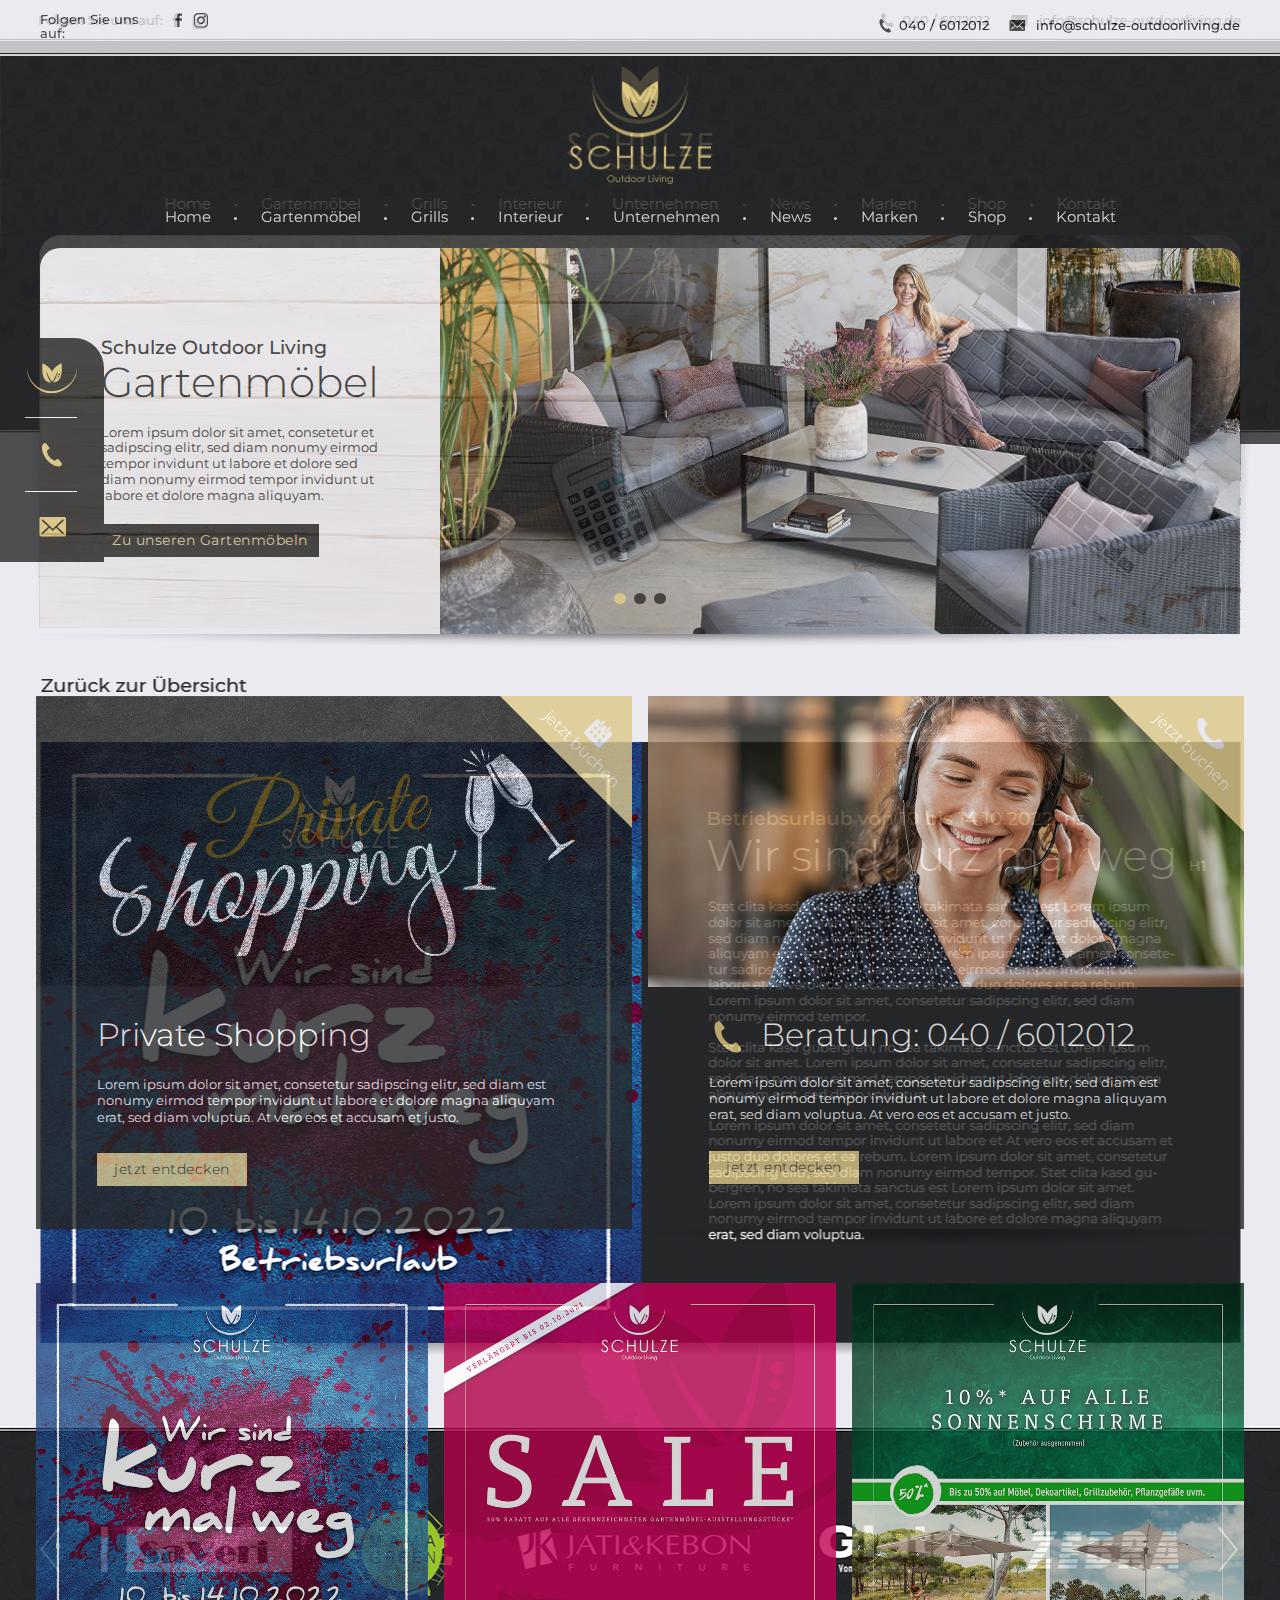
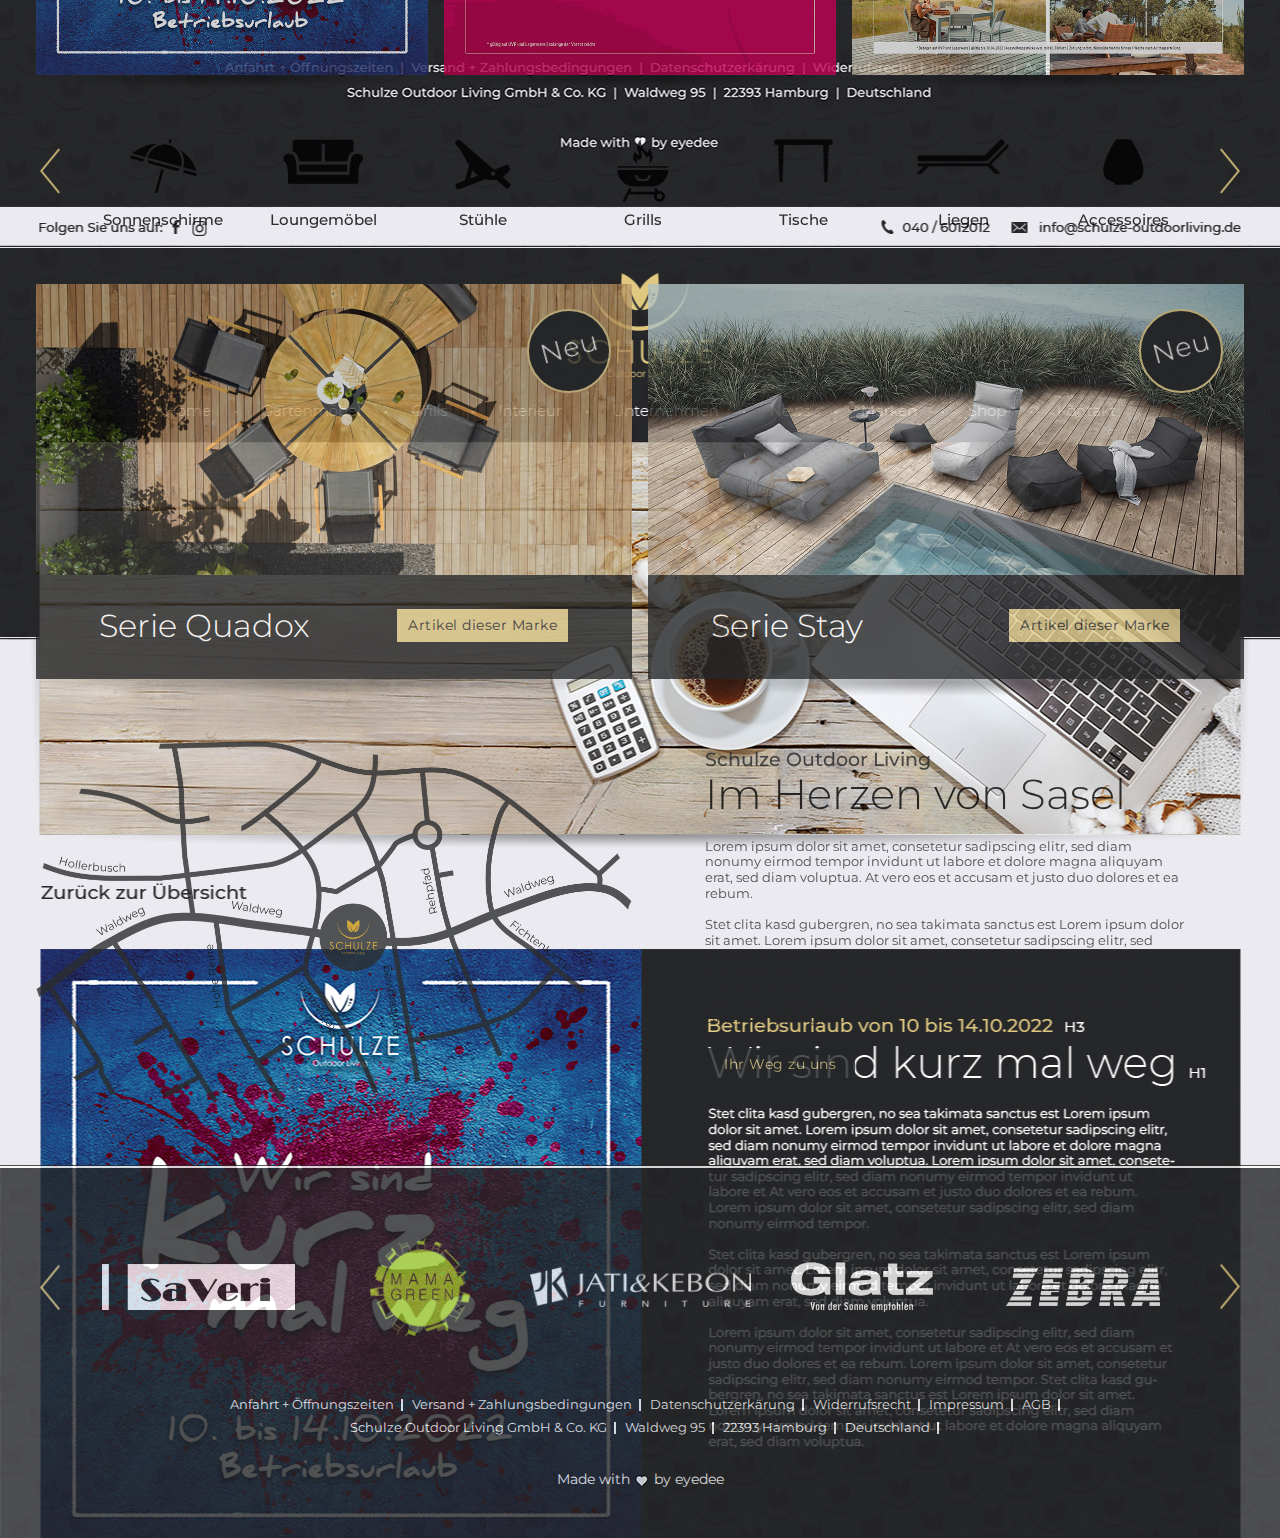
==== commit c24c9158: "completed" ====
--- a/index.html
+++ b/index.html
@@ -28,7 +28,7 @@
                 </ul>
               </div>
               <ul class="contact-listing">
-                <li><a href="tel: 0406012012"><i class="icon-call"></i>040 / 6012012</a></li>
+                <li><a href="tel:0406012012"><i class="icon-call"></i>040 / 6012012</a></li>
                 <li><a href="mailto:info@schulze-outdoorliving.de"><i class="icon-email"></i>info@schulze-outdoorliving.de</a></li>
               </ul>
           </div>
@@ -139,7 +139,8 @@
         <div class="container">
           <div class="row">
             <div class="col-sm-12 col-md-6 ">
-              <div class="private-shopping shadow-2">
+              <div class="shadow-2">
+                <div class="private-shopping">
                   <img src="assets/images/book-call-1.jpg" alt="text-image" />
                 <div class="abs-corner">
                   <i class="icon-calander"></i>
@@ -154,12 +155,14 @@
                   <a href="#" class="btn two">jetzt entdecken</a>
                 </div>
               </div>
-            </div>
-            <div class="col-sm-12 col-md-6">
-              <div class="private-shopping shadow-2">
+              </div>
+            </div>
+            <div class="col-sm-12 col-md-6">
+              <div class="shadow-2">
+                <div class="private-shopping">
                   <img src="assets/images/book-call-2.jpg" alt="text-image" />
                 <div class="call-content">
-                  <a href="tel:040 / 6012012"><i class="icon-call"></i>Beratung: 040 / 6012012</a>
+                  <a href="tel:0406012012"><i class="icon-call"></i>Beratung: 040 / 6012012</a>
                   <p>
                     Lorem ipsum dolor sit amet, consetetur sadipscing elitr, sed diam est nonumy eirmod tempor invidunt ut labore et dolore magna aliquyam erat, sed diam voluptua. At vero eos et
                     accusam et justo.
@@ -170,6 +173,7 @@
                   <i class="icon-call"></i>
                   <span class="corner-text">jetzt buchen</span>
                 </div>
+              </div>
               </div>
             </div>
           </div>
@@ -203,49 +207,49 @@
           <div class="slider-two">
             <div class="slide">
               <div class="image-wrap">
-                <img src="assets/images/product-1.png" width="67px" alt="product-image" />
+                <img src="assets/images/product-1.png" width="67" alt="product-image" />
               </div>
               <h3>Sonnenschirme</h3>
             </div>
             <div class="slide">
               <div class="image-wrap">
-                <img src="assets/images/product-2.png" width="80px" alt="product-image" />
+                <img src="assets/images/product-2.png" width="80" alt="product-image" />
               </div>
               <h3>Loungemöbel</h3>
             </div>
             <div class="slide">
               <div class="image-wrap">
-                <img src="assets/images/product-3.png" width="56px" alt="product-image" />
+                <img src="assets/images/product-3.png" width="56" alt="product-image" />
               </div>
               <h3>Stühle</h3>
             </div>
             <div class="slide">
               <div class="image-wrap">
-                <img src="assets/images/product-4.png" width="52px" alt="product-image" />
+                <img src="assets/images/product-4.png" width="52" alt="product-image" />
               </div>
               <h3>Grills</h3>
             </div>
             <div class="slide">
               <div class="image-wrap">
-                <img src="assets/images/product-5.png" width="59px" alt="product-image" />
+                <img src="assets/images/product-5.png" width="59" alt="product-image" />
               </div>
               <h3>Tische</h3>
             </div>
             <div class="slide">
               <div class="image-wrap">
-                <img src="assets/images/product-6.png" width="92px" alt="product-image" />
+                <img src="assets/images/product-6.png" width="92" alt="product-image" />
               </div>
               <h3>Liegen</h3>
             </div>
             <div class="slide">
               <div class="image-wrap">
-                <img src="assets/images/product-7.png" width="41px" alt="product-image" />
+                <img src="assets/images/product-7.png" width="41" alt="product-image" />
               </div>
               <h3>Accessoires</h3>
             </div>
             <div class="slide">
               <div class="image-wrap">
-                <img src="assets/images/product-1.png" width="67px" alt="product-image" />
+                <img src="assets/images/product-1.png" width="67" alt="product-image" />
               </div>
               <h3>Sonnenschirme</h3>
             </div>
@@ -319,22 +323,22 @@
         <div class="container">
           <div class="slider-three">
             <div class="slide">
-              <img src="assets/images/brand-1.png" width="193px" alt="brand-image" />
-            </div>
-            <div class="slide">
-              <img src="assets/images/brand-2.png" width="100px" alt="brand-image" />
-            </div>
-            <div class="slide">
-              <img src="assets/images/brand-3.png" width="234px" alt="brand-image" />
-            </div>
-            <div class="slide">
-              <img src="assets/images/brand-4.png" width="142px" alt="brand-image" />
-            </div>
-            <div class="slide">
-              <img src="assets/images/brand-5.png" width="154px" alt="brand-image" />
-            </div>
-            <div class="slide">
-              <img src="assets/images/brand-1.png" width="193px" alt="brand-image" />
+              <img src="assets/images/brand-1.png" width="193" alt="brand-image" />
+            </div>
+            <div class="slide">
+              <img src="assets/images/brand-2.png" width="100" alt="brand-image" />
+            </div>
+            <div class="slide">
+              <img src="assets/images/brand-3.png" width="234" alt="brand-image" />
+            </div>
+            <div class="slide">
+              <img src="assets/images/brand-4.png" width="142" alt="brand-image" />
+            </div>
+            <div class="slide">
+              <img src="assets/images/brand-5.png" width="154" alt="brand-image" />
+            </div>
+            <div class="slide">
+              <img src="assets/images/brand-1.png" width="193" alt="brand-image" />
             </div>
           </div>
           <ul class="footer-listing">
--- a/assets/css/style.css
+++ b/assets/css/style.css
@@ -10677,7 +10677,7 @@
   content: "";
   top: auto;
   right: 0;
-  bottom: -15px;
+  bottom: -20px;
   left: 0;
   position: absolute;
   width: 100%;
@@ -10877,6 +10877,14 @@
     height: 20px;
   }
 }
+body {
+  background: url(../images/4.jpg) center top;
+}
+
+.wrapper {
+  opacity: 0.8;
+}
+
 .header {
   background-color: #ebeaef;
 }
@@ -10948,16 +10956,16 @@
   color: #ffffff;
 }
 .header.dark .icon-facebook {
-  background-position: -81px -53px;
+  background-position: -26px -53px;
 }
 .header.dark .icon-instagram {
-  background-position: -63px -52px;
+  background-position: -38px -52px;
 }
 .header.dark .icon-call {
-  background-position: -49px -53px;
+  background-position: -79px -53px;
 }
 .header.dark .icon-email {
-  background-position: -27px -54px;
+  background-position: -57px -54px;
 }
 .header.dark a {
   color: #ffffff;
@@ -11112,6 +11120,9 @@
   .header .left-block {
     margin: 0;
   }
+  .secondary-header {
+    padding: 28px 0 13px;
+  }
   .secondary-header .brand-logo {
     width: 100px;
     margin: 0 auto 13px;
@@ -11127,6 +11138,7 @@
     position: static;
     max-width: 738px;
     margin: 0 auto;
+    padding-bottom: 0;
   }
   .secondary-header .navbar .menu {
     display: flex;
@@ -11136,7 +11148,7 @@
     color: #fff;
     font-size: 0.9375rem;
     position: relative;
-    padding-bottom: 26px;
+    padding-bottom: 10px;
   }
   .secondary-header .navbar .menu > li > a::after {
     content: "";
@@ -11169,7 +11181,7 @@
     width: 190px;
     list-style: none;
     z-index: 9;
-    padding-top: 16px;
+    padding-top: 29px;
     display: none;
     transition: 0.5s;
     border: none;
@@ -11192,15 +11204,7 @@
     padding: 15px 0 9px;
   }
 }
-@media screen and (min-width: 992px) {
-  .secondary-header {
-    padding: 20px 0 120px;
-  }
-}
 @media screen and (min-width: 1200px) {
-  .secondary-header {
-    padding: 28px 0 186px;
-  }
   .secondary-header .brand-logo {
     width: 142px;
   }
@@ -11214,6 +11218,19 @@
   .secondary-header .navbar .menu li a::after {
     right: -26px;
     top: 8px;
+  }
+  .secondary-header::before {
+    content: "";
+    height: 391px;
+    width: 100%;
+    background: url(../images/footer-bg.jpg) no-repeat center;
+    background-size: cover;
+    top: 0;
+    right: auto;
+    bottom: auto;
+    left: 0;
+    position: absolute;
+    z-index: -1;
   }
 }
 .slideshow-1 {
@@ -11245,7 +11262,6 @@
 }
 @media screen and (min-width: 992px) {
   .slideshow-1 {
-    margin-top: -155px;
     z-index: 2;
     padding: 0;
     margin-bottom: 62px;
@@ -11271,9 +11287,6 @@
   }
 }
 @media screen and (min-width: 1200px) {
-  .slideshow-1 {
-    margin-top: -193px;
-  }
   .slideshow-1 .slide-content {
     padding: 90px 50px 30px 61px !important;
   }
@@ -11324,10 +11337,10 @@
   font-weight: 300;
 }
 .call-content .icon-call {
-  background-position: -210px -8px;
+  background-position: -56px -3px;
   background-size: 300px 300px;
-  width: 27px;
-  height: 24px;
+  width: 32px;
+  height: 35px;
   margin-right: 20px;
 }
 
@@ -11341,7 +11354,7 @@
 }
 @media screen and (min-width: 1200px) {
   .call-content {
-    padding: 30px 50px 0px 61px;
+    padding: 30px 60px 0px 61px;
     min-height: 242px;
   }
   .call-content h3, .call-content .h3 {
@@ -11516,7 +11529,7 @@
   line-height: 1.75;
 }
 .footer .footer-listing li a:hover {
-  opacity: 0.8;
+  color: #dcc889;
 }
 .footer .footer-listing li::after {
   content: "";
@@ -11596,6 +11609,9 @@
 .slideshow-3 .slick-slide img {
   border-radius: 15px 15px 0 0;
 }
+.slideshow-3.wide-image img {
+  border-radius: 0;
+}
 
 @media screen and (min-width: 768px) {
   .slideshow-3 .slideshow-img {
@@ -11607,7 +11623,6 @@
 }
 @media screen and (min-width: 992px) {
   .slideshow-3 {
-    margin-top: -155px;
     margin-bottom: 48px;
   }
   .slideshow-3 .container {
@@ -11624,7 +11639,6 @@
 }
 @media screen and (min-width: 1200px) {
   .slideshow-3 {
-    margin-top: -193px;
     margin-bottom: 47px !important;
   }
   .slideshow-3 .container {
@@ -11705,6 +11719,9 @@
   top: 50%;
   transform: translateY(-50%);
 }
+.slider-nav .slide {
+  display: flex !important;
+}
 
 .slider-logo {
   max-width: 225px;
@@ -11733,6 +11750,10 @@
   display: block;
   text-decoration: line-through;
 }
+.price-info .prev-price.two {
+  margin-bottom: 0;
+  font-size: 1rem;
+}
 .price-info .info-listing li:nth-child(odd) {
   color: #ffffff;
 }
@@ -11812,7 +11833,7 @@
     max-width: 1200px;
   }
   .image-with-text-2 .image-text-content {
-    padding: 64px 43px 30px 59px;
+    padding: 64px 46px 30px 59px;
   }
   .image-with-text-2 .image-text-content.two {
     padding: 66px 57px 30px 67px;
@@ -11836,6 +11857,16 @@
   .image-with-text-2.two {
     margin-bottom: 85px !important;
   }
+  .image-with-text-2.two h1, .image-with-text-2.two .h1 {
+    font-size: 2.625rem;
+    letter-spacing: 0;
+    word-spacing: 1px;
+    line-height: 1.1;
+  }
+  .image-with-text-2.two.small h2, .image-with-text-2.two.small .h2 {
+    margin-bottom: 45px;
+    font-weight: 500;
+  }
   .image-with-text-2.product-details h2, .image-with-text-2.product-details .h2 {
     margin-bottom: 46px;
   }
@@ -11850,11 +11881,6 @@
     letter-spacing: 4px;
     word-spacing: -16px;
     line-height: 1.1;
-  }
-  .image-with-text-2.product-details h2, .image-with-text-2.product-details .h2 {
-    font-size: 2.625rem;
-    color: #ffffff;
-    font-weight: 300;
   }
   .slider-for .slide img {
     height: 100%;
@@ -11933,7 +11959,7 @@
   .wide-image .filter-listing li {
     margin-bottom: 0;
     width: calc(25% - 20px);
-    margin: 0 10px;
+    margin: 0 7px;
   }
   .wide-image .filter-listing li a {
     width: 100%;
@@ -11941,7 +11967,6 @@
 }
 @media screen and (min-width: 992px) {
   .wide-image {
-    margin-top: -155px;
     margin-bottom: 48px;
   }
   .wide-image .container img {
@@ -11953,7 +11978,6 @@
 }
 @media screen and (min-width: 1200px) {
   .wide-image {
-    margin-top: -196px;
     margin-bottom: 70px !important;
   }
   .wide-image .container {
@@ -11968,13 +11992,22 @@
   }
 }
 .content {
-  padding: 15px 0;
-  max-width: 960px;
-  margin: 0 auto;
   text-align: center;
 }
 .content h3, .content .h3 {
   margin-bottom: 5px;
+}
+.content h4, .content .h4 {
+  font-weight: bold;
+  font-size: 0.8125rem;
+}
+.content p {
+  max-width: 960px;
+  margin: 0 auto 20px;
+}
+.content p .highligted {
+  color: #dcc889;
+  cursor: pointer;
 }
 
 .contact .contact-block {
@@ -11996,7 +12029,12 @@
   color: #18191a;
   font-size: 0.9375rem;
 }
-.contact .contact-block .form-left-content textarea {
+.contact .contact-block .form-input:focus-visible {
+  outline: none;
+  border: none;
+}
+.contact .contact-block textarea {
+  min-height: 113px;
   width: 100%;
   padding: 10px;
   margin-bottom: 10px;
@@ -12008,10 +12046,14 @@
 .contact .contact-block .form-btn {
   margin-bottom: 10px;
   font-size: 0.9375rem;
-  color: #18191a;
+  letter-spacing: -0.4px;
+  padding: 10px;
 }
 .contact .contact-block .form-check {
   margin-bottom: 10px;
+}
+.contact .contact-block .form-check .form-check-input[type=checkbox] {
+  border-radius: 0;
 }
 .contact .contact-block .form-check-label {
   font-size: 0.71875rem;
@@ -12033,7 +12075,6 @@
   font-weight: 500;
   color: #ffffff;
   display: inline-block;
-  margin-bottom: 10px;
 }
 .contact .contact-block .contact-right h2, .contact .contact-block .contact-right .h2 {
   font-size: 1.6875rem;
@@ -12070,32 +12111,34 @@
   display: block;
 }
 
-.newsletter-block {
+.newsletter {
+  margin-bottom: 15px;
+}
+.newsletter .newsletter-block {
   background-color: #262729;
   padding: 15px;
 }
-.newsletter-block .newsletter-left {
+.newsletter .newsletter-block .newsletter-left {
   display: flex;
   margin-bottom: 10px;
 }
-.newsletter-block .newsletter-left .icon-message {
+.newsletter .newsletter-block .newsletter-left .icon-message {
   background-image: url("../images/message.png");
   background-size: contain;
   width: 35px;
   height: 26px;
   margin-right: 5px;
 }
-.newsletter-block .newsletter-left h1, .newsletter-block .newsletter-left .h1 {
+.newsletter .newsletter-block .newsletter-left h1, .newsletter .newsletter-block .newsletter-left .h1 {
   font-size: 1.25rem;
   color: #ffffff;
   font-weight: 300;
   margin-bottom: 0;
-  color: #ffffff;
-}
-.newsletter-block .newsletter-right .newsletter-wrapper .newsletter-wrap .form-left-content {
+}
+.newsletter .newsletter-block .newsletter-right .newsletter-wrapper .newsletter-wrap .form-left-content {
   margin-bottom: 5px;
 }
-.newsletter-block .newsletter-right .newsletter-wrapper .newsletter-wrap .form-input {
+.newsletter .newsletter-block .newsletter-right .newsletter-wrapper .newsletter-wrap .form-input {
   padding: 0 10px;
   height: 34px;
   background-color: #ebeaef;
@@ -12103,14 +12146,14 @@
   color: #18191a;
   font-size: 0.9375rem;
 }
-.newsletter-block .newsletter-right .newsletter-wrapper .newsletter-wrap .form-input:focus-visible {
+.newsletter .newsletter-block .newsletter-right .newsletter-wrapper .newsletter-wrap .form-input:focus-visible {
   outline: none;
   border: none;
 }
-.newsletter-block .newsletter-right .newsletter-wrapper .newsletter-folder .form-left-content {
+.newsletter .newsletter-block .newsletter-right .newsletter-wrapper .newsletter-folder .form-left-content {
   margin-bottom: 5px;
 }
-.newsletter-block .newsletter-right .newsletter-wrapper .newsletter-folder .form-input {
+.newsletter .newsletter-block .newsletter-right .newsletter-wrapper .newsletter-folder .form-input {
   padding: 0 10px;
   height: 34px;
   background-color: #ebeaef;
@@ -12118,16 +12161,16 @@
   color: #18191a;
   font-size: 0.9375rem;
 }
-.newsletter-block .newsletter-right .newsletter-wrapper .newsletter-folder .form-input:focus-visible {
+.newsletter .newsletter-block .newsletter-right .newsletter-wrapper .newsletter-folder .form-input:focus-visible {
   outline: none;
   border: none;
 }
-.newsletter-block .newsletter-right .form-check-label {
+.newsletter .newsletter-block .newsletter-right .form-check-label {
   font-size: 0.71875rem;
   color: #ffffff;
   padding-top: 6px;
 }
-.newsletter-block .newsletter-right .form-check-label .highligted {
+.newsletter .newsletter-block .newsletter-right .form-check-label .highligted {
   color: #dcc889;
   cursor: pointer;
 }
@@ -12205,36 +12248,107 @@
   .contact-block .form-left-content .form-input {
     padding: 0 14px;
   }
-  .newsletter {
-    padding: 25px;
-  }
   .newsletter .newsletter-wrapper {
     display: flex;
+    margin-bottom: 3px;
   }
 }
 @media screen and (min-width: 1024px) {
-  .content {
-    padding-top: 52px;
-  }
   .content p {
-    margin-bottom: 30px;
+    margin: 0 auto 30px;
   }
   .contact .contact-block .contact-left .form-wrap .form-left-content {
-    margin-bottom: 11px;
+    margin-bottom: 13px;
   }
   .newsletter .newsletter-block .newsletter-right .newsletter-wrapper .newsletter-wrap .form-left-content {
     margin-bottom: 0;
   }
 }
 @media screen and (min-width: 1200px) {
+  .content h3, .content .h3 {
+    letter-spacing: 0.1px;
+    margin-left: -29px;
+    margin-bottom: 3px;
+  }
+  .content h1, .content .h1 {
+    margin-left: -39px;
+    letter-spacing: 0.4px;
+    margin-bottom: 21px;
+  }
+  .content p {
+    line-height: 1.2;
+    margin: 0 auto 32px;
+  }
+  .content h4, .content .h4 {
+    margin-bottom: 17px;
+    font-size: 0.625rem;
+    letter-spacing: 1.7px;
+    color: #000000;
+  }
   .contact .contact-block {
-    padding: 67px 67px 76px 68px;
+    padding: 67px 68px 65px 44px;
+  }
+  .contact .contact-block .contact-left {
+    max-width: 680px;
+  }
+  .contact .contact-block .contact-left .form-wrap {
+    padding-right: 0;
+  }
+  .contact .contact-block .contact-left .form-wrap .form-left-content textarea {
+    margin-bottom: -7px;
+    letter-spacing: 1px;
+    padding: 8px 15px;
+  }
+  .contact .contact-block .contact-left .contact-bottom .form-btn {
+    padding: 8px 17px;
+    margin-right: 15px;
+  }
+  .contact .contact-block .contact-left .contact-bottom .form-check-label {
+    padding-top: 8px;
+  }
+  .contact .contact-block .contact-right {
+    max-width: 371px;
+    padding-left: 53px;
+  }
+  .contact .contact-block .contact-right .title {
+    margin-bottom: 0;
+  }
+  .contact .contact-block .contact-right h2, .contact .contact-block .contact-right .h2 {
+    font-size: 2.625rem;
+    margin-bottom: 22px;
+  }
+  .contact .contact-block .contact-right .address-deatil .home-address {
+    margin-bottom: 3px;
+  }
+  .contact .contact-block .contact-right .address-contact .contact-num {
+    margin-bottom: 1px;
+  }
+  .contact .contact-block .contact-right .address-contact .home-address {
+    margin-bottom: 1px;
+  }
+  .newsletter {
+    padding-top: 35px;
+    padding-bottom: 35px;
+    margin-bottom: 0;
   }
   .newsletter .newsletter-block {
-    padding: 35px 67px 34px 68px;
-  }
-  .newsletter .newsletter-left h1, .newsletter .newsletter-left .h1 {
+    padding: 35px 14px 30px 54px;
+  }
+  .newsletter .newsletter-block .newsletter-left {
+    padding-top: 14px;
+  }
+  .newsletter .newsletter-block .newsletter-left .icon-message {
+    margin-right: 20px;
+  }
+  .newsletter .newsletter-block .newsletter-left h1, .newsletter .newsletter-block .newsletter-left .h1 {
     font-size: 1.8925rem;
+    letter-spacing: 1px;
+  }
+  .newsletter .newsletter-block .newsletter-right .form-check {
+    margin-left: 8px;
+  }
+  .newsletter .newsletter-block .newsletter-right .form-check .form-check-label {
+    padding-top: 7px;
   }
 }
 .book-and-call-2 {
@@ -12245,6 +12359,11 @@
 }
 .book-and-call-2 .blank-wrap .image-wrapper {
   padding: 15px 20px;
+}
+.book-and-call-2 .blank-wrap .laptop-image {
+  display: flex;
+  justify-content: center;
+  align-items: center;
 }
 .book-and-call-2 .image-text-content {
   padding: 15px 20px;
@@ -12282,12 +12401,10 @@
   margin-bottom: 20px;
   font-weight: 400;
 }
-
-@media screen and (min-width: 992px) {
-  .book-and-call-2 .col-md-4 {
-    padding-right: 0 !important;
-  }
-}
+.book-and-call-2 .col-md-4 {
+  background-color: #262729;
+}
+
 @media screen and (min-width: 1200px) {
   .book-and-call-2 {
     margin-bottom: 51px;
@@ -12314,9 +12431,6 @@
   }
   .book-and-call-2 .blank-wrap .image-wrapper img {
     max-width: 377px;
-  }
-  .book-and-call-2 .blank-wrap .col-md-6 {
-    padding: 0 !important;
   }
 }
 .products {
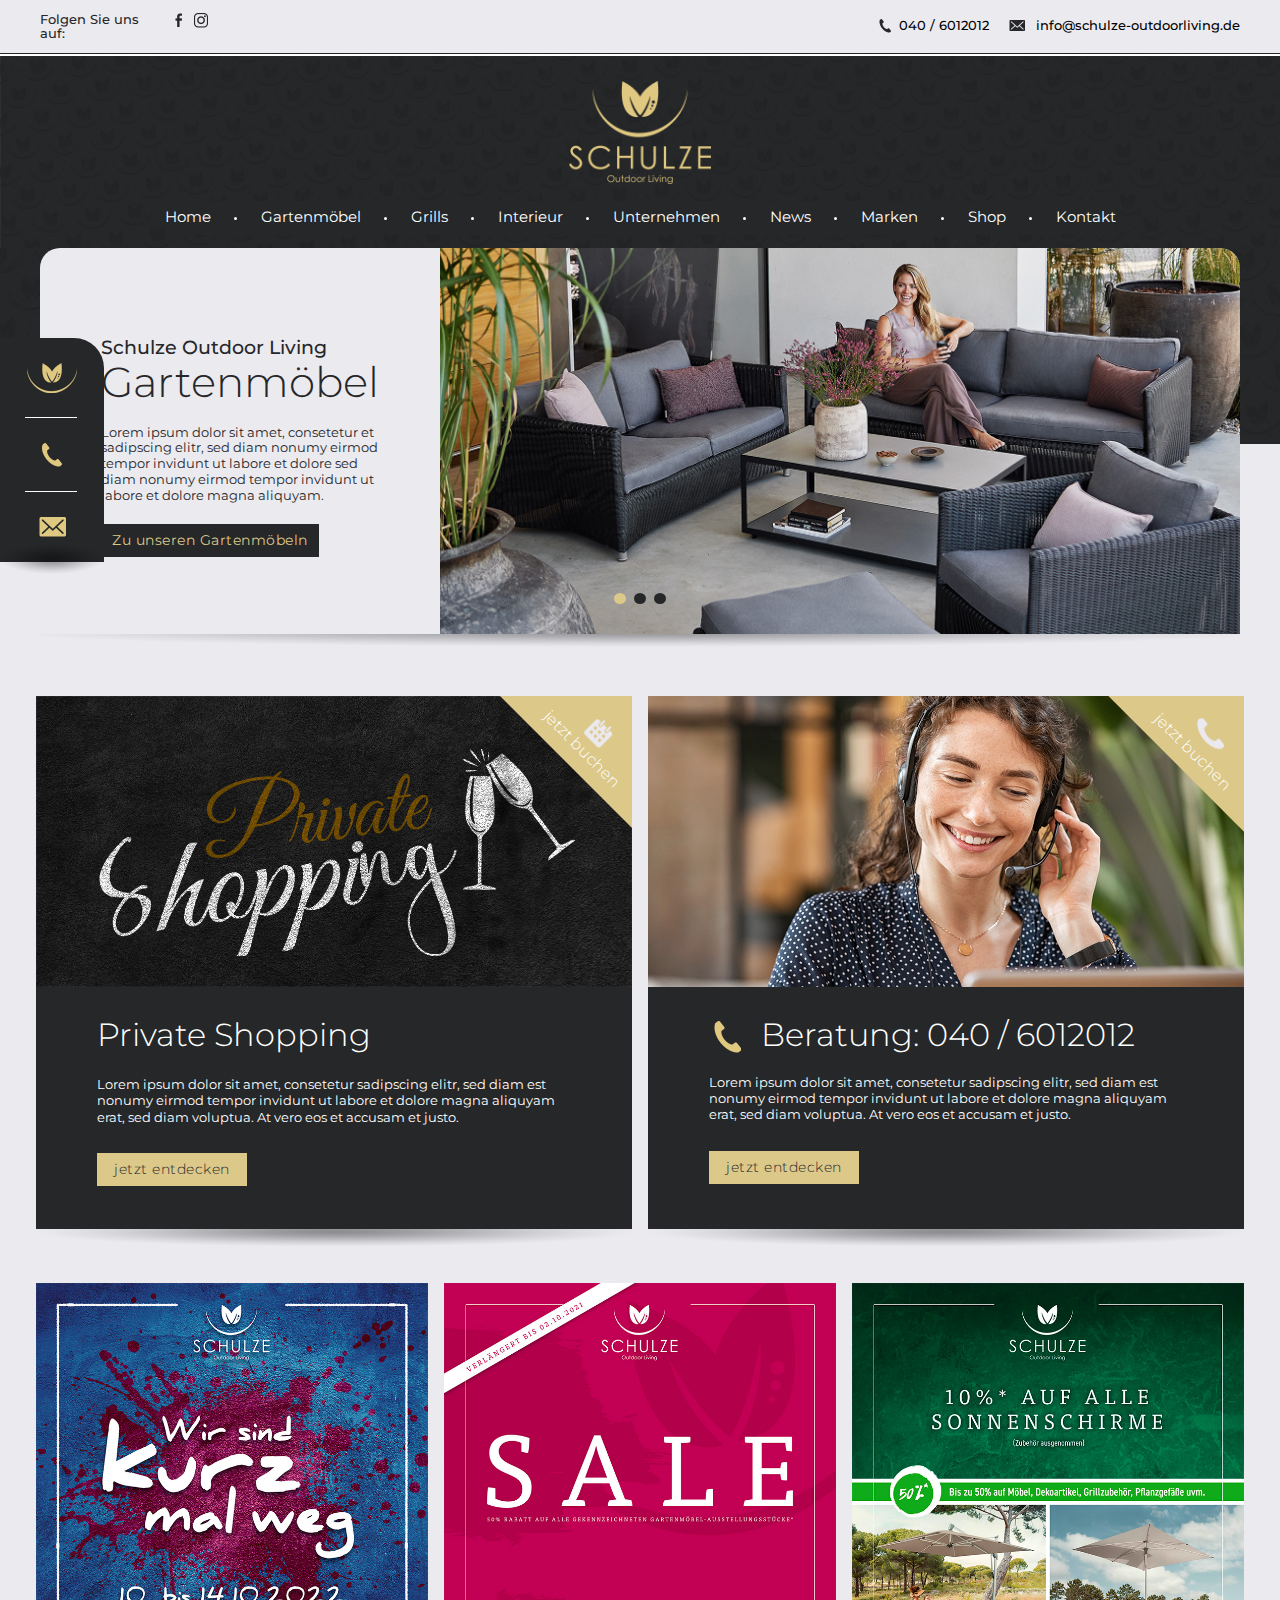
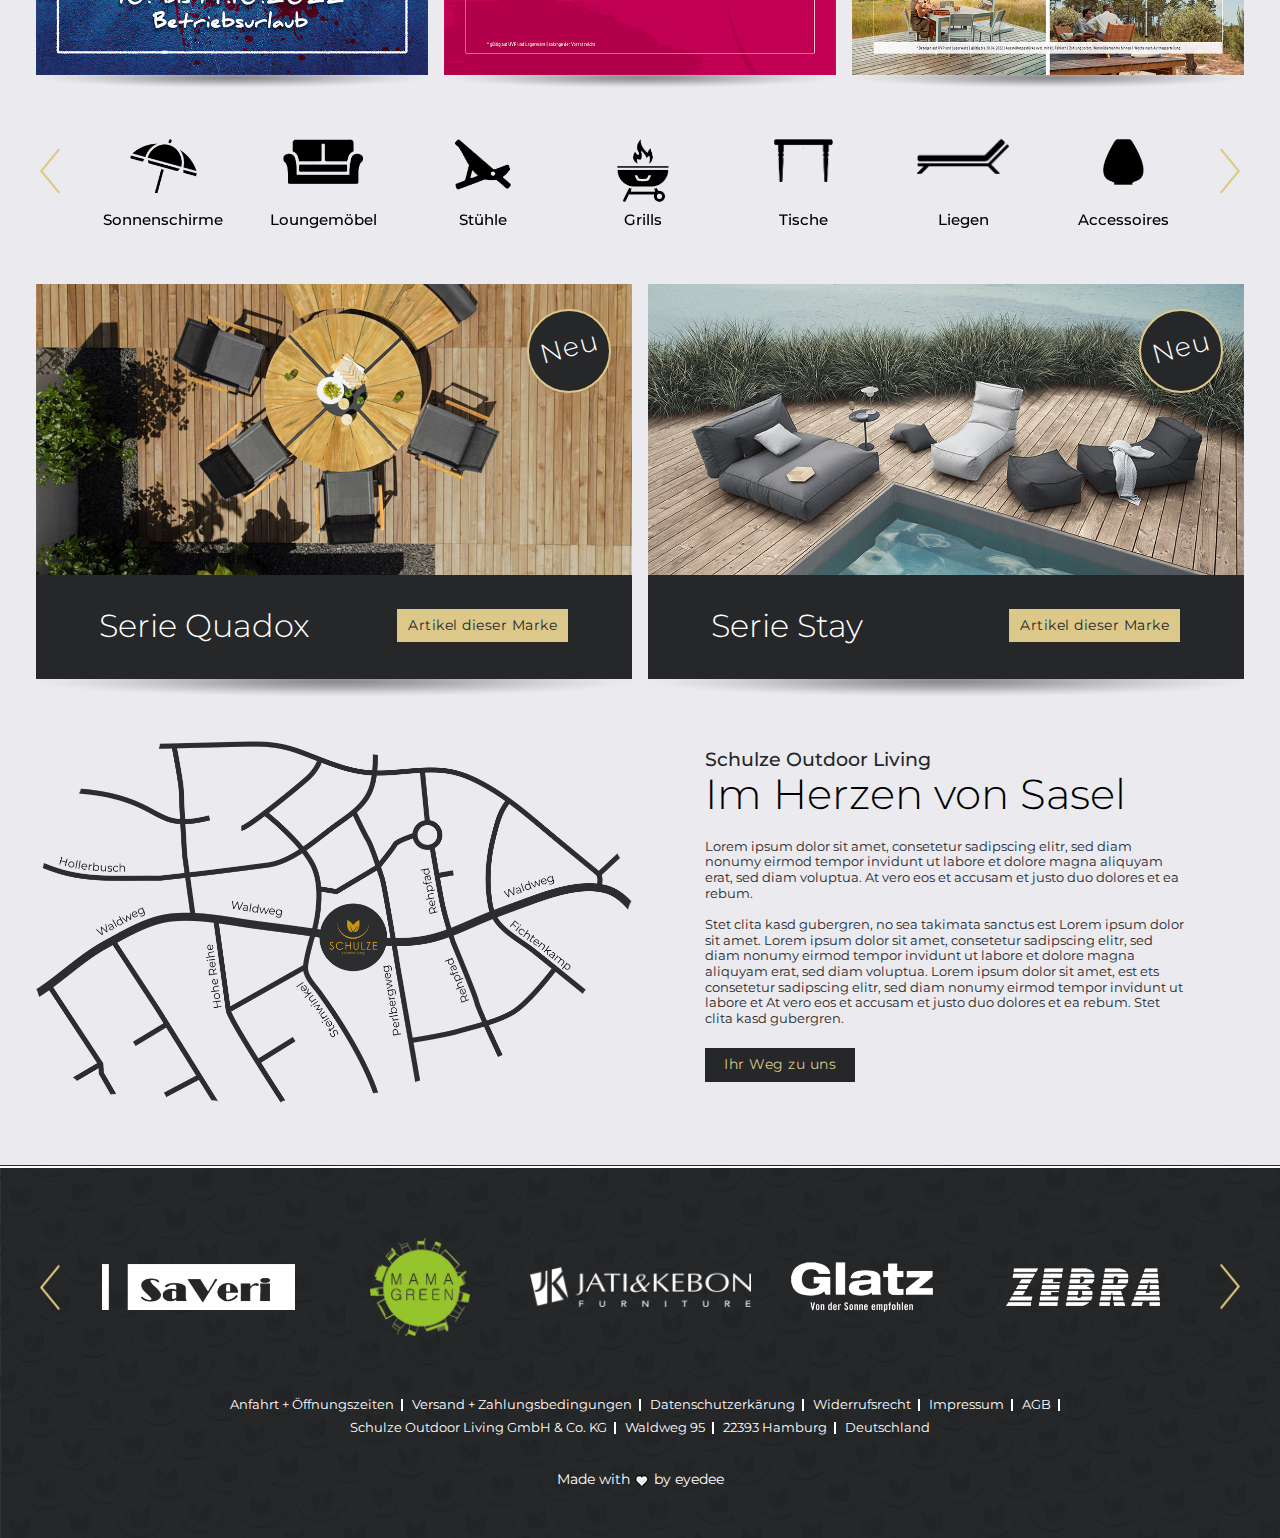
==== commit ed2dd36e: "form updated" ====
--- a/index.html
+++ b/index.html
@@ -6,7 +6,6 @@
     <meta name="viewport" content="width=device-width, initial-scale=1.0" />
     <title>Schulze</title>
     <link rel="shortcut icon" type="image/x-icon" href="favicon.ico" />
-    <link href="https://cdn.jsdelivr.net/npm/bootstrap@5.2.2/dist/css/bootstrap.min.css" rel="stylesheet" integrity="sha384-Zenh87qX5JnK2Jl0vWa8Ck2rdkQ2Bzep5IDxbcnCeuOxjzrPF/et3URy9Bv1WTRi" crossorigin="anonymous">
     <link href="https://fonts.googleapis.com/css2?family=Montserrat:wght@300;400;500;600;700&display=swap" rel="stylesheet" />
     <link rel="stylesheet" href="assets/css/slick.css" />
     <link rel="stylesheet" href="assets/css/style.css" />
@@ -17,68 +16,76 @@
         <div class="container">
           <div class="top-bar">
             <div class="left-block">
-                <span class="social-title">Folgen Sie uns auf:</span>
-                <ul class="social-listing">
-                  <li>
-                    <a href="#"><i class="icon-facebook"></i></a>
-                  </li>
-                  <li>
-                    <a href="#"><i class="icon-instagram"></i></a>
-                  </li>
-                </ul>
-              </div>
-              <ul class="contact-listing">
-                <li><a href="tel:0406012012"><i class="icon-call"></i>040 / 6012012</a></li>
-                <li><a href="mailto:info@schulze-outdoorliving.de"><i class="icon-email"></i>info@schulze-outdoorliving.de</a></li>
+              <span class="social-title">Folgen Sie uns auf:</span>
+              <ul class="social-listing">
+                <li>
+                  <a href="#"><i class="icon-facebook"></i></a>
+                </li>
+                <li>
+                  <a href="#"><i class="icon-instagram"></i></a>
+                </li>
               </ul>
+            </div>
+            <ul class="contact-listing">
+              <li>
+                <a href="tel:0406012012"><i class="icon-call"></i>040 / 6012012</a>
+              </li>
+              <li>
+                <a href="mailto:info@schulze-outdoorliving.de"><i class="icon-email"></i>info@schulze-outdoorliving.de</a>
+              </li>
+            </ul>
           </div>
         </div>
         <div class="secondary-header">
-            <div class="container">
-              <a href="#" class="brand-logo">
-                <img src="assets/images/brand-logo.png" alt="logo" />
-              </a>
-              <button class="hamburger">
-                <span class="bar"></span>
-                <span class="bar"></span>
-                <span class="bar"></span>
-              </button>
-              <nav class="navbar">
-                <ul class="menu">
-                  <li><a href="#">Home</a></li>
-                  <li>
-                    <a href="#">Gartenmöbel</a>
-                    <ul class="sub-menu">
-                      <li><a href="#">Gartenmöbel</a>
-                        <i class="icon-arrow"></i>
+          <div class="container">
+            <a href="#" class="brand-logo">
+              <img src="assets/images/brand-logo.png" alt="logo" />
+            </a>
+            <button class="hamburger">
+              <span class="bar"></span>
+              <span class="bar"></span>
+              <span class="bar"></span>
+            </button>
+            <nav class="navbar">
+              <ul class="menu">
+                <li><a href="#">Home</a></li>
+                <li>
+                  <a href="#">Gartenmöbel</a>
+                  <i class="icon-arrow"></i>
+                  <ul class="sub-menu">
+                    <li>
+                      <a href="#">Gartenmöbel</a>
+                      <i class="icon-arrow"></i>
                     </li>
-                      <li><a href="#">Sonnenschirme</a>
-                        <i class="icon-arrow"></i>
-                        <ul class="drop-menu">
-                            <li><a href="#">Mittelmastschirme</a></li>
-                            <li><a href="#">Freiaarmsschirme</a></li>
-                          </ul>
-                        </li>
-                      <li><a href="#">Garten-Accessoires</a>
-                        <i class="icon-arrow"></i>
+                    <li>
+                      <a href="#">Sonnenschirme</a>
+                      <i class="icon-arrow"></i>
+                      <ul class="drop-menu">
+                        <li><a href="#">Mittelmastschirme</a></li>
+                        <li><a href="#">Freiaarmsschirme</a></li>
+                      </ul>
                     </li>
-                      <li><a href="#">Neuheiten</a></li>
-                      <li><a href="#">Sale</a></li>
-                    </ul>
-                  </li>
-                  <li><a href="#">Grills</a></li>
-                  <li><a href="#">Interieur</a></li>
-                  <li><a href="#">Unternehmen</a></li>
-                  <li><a href="#">News</a></li>
-                  <li><a href="#">Marken</a></li>
-                  <li><a href="#">Shop</a></li>
-                  <li><a href="#">Kontakt</a></li>
-                </ul>
-              </nav>
-            </div>
-          </div>
+                    <li>
+                      <a href="#">Garten-Accessoires</a>
+                      <i class="icon-arrow"></i>
+                    </li>
+                    <li><a href="#">Neuheiten</a></li>
+                    <li><a href="#">Sale</a></li>
+                  </ul>
+                </li>
+                <li><a href="#">Grills</a></li>
+                <li><a href="#">Interieur</a></li>
+                <li><a href="#">Unternehmen</a></li>
+                <li><a href="#">News</a></li>
+                <li><a href="#">Marken</a></li>
+                <li><a href="#">Shop</a></li>
+                <li><a href="#">Kontakt</a></li>
+              </ul>
+            </nav>
+          </div>
+        </div>
       </header>
-   
+
       <!-- slideshow-1 -->
       <section class="slideshow-1">
         <div class="container shadow-1">
@@ -138,42 +145,42 @@
       <section class="book-and-call-1">
         <div class="container">
           <div class="row">
-            <div class="col-sm-12 col-md-6 ">
+            <div class="col-sm-12 col-md-6">
               <div class="shadow-2">
                 <div class="private-shopping">
                   <img src="assets/images/book-call-1.jpg" alt="text-image" />
-                <div class="abs-corner">
-                  <i class="icon-calander"></i>
-                  <span class="corner-text">jetzt buchen</span>
-                </div>
-                <div class="call-content">
-                  <h3>Private Shopping</h3>
-                  <p>
-                    Lorem ipsum dolor sit amet, consetetur sadipscing elitr, sed diam est nonumy eirmod tempor invidunt ut labore et dolore magna aliquyam erat, sed diam voluptua. At vero eos et
-                    accusam et justo.
-                  </p>
-                  <a href="#" class="btn two">jetzt entdecken</a>
-                </div>
-              </div>
+                  <div class="abs-corner">
+                    <i class="icon-calander"></i>
+                    <span class="corner-text">jetzt buchen</span>
+                  </div>
+                  <div class="call-content">
+                    <h3>Private Shopping</h3>
+                    <p>
+                      Lorem ipsum dolor sit amet, consetetur sadipscing elitr, sed diam est nonumy eirmod tempor invidunt ut labore et dolore magna aliquyam erat, sed diam voluptua. At vero eos et
+                      accusam et justo.
+                    </p>
+                    <a href="#" class="btn two">jetzt entdecken</a>
+                  </div>
+                </div>
               </div>
             </div>
             <div class="col-sm-12 col-md-6">
               <div class="shadow-2">
                 <div class="private-shopping">
                   <img src="assets/images/book-call-2.jpg" alt="text-image" />
-                <div class="call-content">
-                  <a href="tel:0406012012"><i class="icon-call"></i>Beratung: 040 / 6012012</a>
-                  <p>
-                    Lorem ipsum dolor sit amet, consetetur sadipscing elitr, sed diam est nonumy eirmod tempor invidunt ut labore et dolore magna aliquyam erat, sed diam voluptua. At vero eos et
-                    accusam et justo.
-                  </p>
-                  <a href="#" class="btn two">jetzt entdecken</a>
-                </div>
-                <div class="abs-corner">
-                  <i class="icon-call"></i>
-                  <span class="corner-text">jetzt buchen</span>
-                </div>
-              </div>
+                  <div class="call-content">
+                    <a href="tel:0406012012"><i class="icon-call"></i>Beratung: 040 / 6012012</a>
+                    <p>
+                      Lorem ipsum dolor sit amet, consetetur sadipscing elitr, sed diam est nonumy eirmod tempor invidunt ut labore et dolore magna aliquyam erat, sed diam voluptua. At vero eos et
+                      accusam et justo.
+                    </p>
+                    <a href="#" class="btn two">jetzt entdecken</a>
+                  </div>
+                  <div class="abs-corner">
+                    <i class="icon-call"></i>
+                    <span class="corner-text">jetzt buchen</span>
+                  </div>
+                </div>
               </div>
             </div>
           </div>
@@ -262,7 +269,7 @@
           <div class="row">
             <div class="col-sm-12 col-md-6">
               <div class="product-block shadow-2">
-                  <img src="assets/images/product-series-1.jpg" alt="product-series" />
+                <img src="assets/images/product-series-1.jpg" alt="product-series" />
                 <div class="series-content">
                   <h2>Serie Quadox</h2>
                   <a href="#" class="btn two">Artikel dieser Marke</a>
@@ -317,7 +324,7 @@
           </div>
         </div>
       </section>
-      
+
       <!-- footer -->
       <footer class="footer">
         <div class="container">
@@ -359,18 +366,22 @@
         </div>
       </footer>
       <ul class="left-social-link">
-        <li><a href="#"><i class="icon-brand"></i></a></li>
-        <li><a href="#"><i class="icon-call"></i></a></li>
-        <li><a href="#"><i class="icon-email"></i></a></li>
+        <div class="side-shadow">
+          <li>
+            <a href="#"><i class="icon-brand"></i></a>
+          </li>
+          <li>
+            <a href="tel:0406012012"><i class="icon-call"></i></a>
+          </li>
+          <li>
+            <a href="mailto:info@schulze-outdoorliving.de"><i class="icon-email"></i></a>
+          </li>
+        </div>
       </ul>
     </div>
 
-    <script src="https://code.jquery.com/jquery-3.6.1.min.js"></script>
-    <script
-      src="https://cdn.jsdelivr.net/npm/bootstrap@5.2.2/dist/js/bootstrap.bundle.min.js"
-      integrity="sha384-OERcA2EqjJCMA+/3y+gxIOqMEjwtxJY7qPCqsdltbNJuaOe923+mo//f6V8Qbsw3"
-      crossorigin="anonymous"
-    ></script>
+    <script src="assets/js/jquery.js"></script>
+    <script src="assets/js/bootstrap.min.js"></script>
     <script src="assets/js/slick.js"></script>
     <script src="assets/js/custom.js"></script>
   </body>
--- a/assets/css/style.css
+++ b/assets/css/style.css
@@ -10445,6 +10445,11 @@
   background-color: #262729;
 }
 
+@media screen and (max-width: 768px) {
+  .abs-corner {
+    transform: scale(0.75);
+  }
+}
 .abs-corner {
   top: -33px;
   right: -85px;
@@ -10591,6 +10596,11 @@
   position: absolute;
 }
 
+@media screen and (max-width: 767px) {
+  .neu-tag {
+    transform: scale(0.75);
+  }
+}
 .slick-prev {
   top: 10%;
   right: auto;
@@ -10769,7 +10779,6 @@
 }
 
 .left-social-link {
-  padding: 0 5px;
   width: 35px;
   top: 50%;
   right: auto;
@@ -10821,6 +10830,22 @@
   width: 27px;
   height: 20px;
 }
+.left-social-link .side-shadow {
+  position: relative;
+  padding: 0 5px;
+}
+.left-social-link .side-shadow::after {
+  content: "";
+  top: auto;
+  right: auto;
+  bottom: -12px;
+  left: 0;
+  position: absolute;
+  width: 100%;
+  height: 30px;
+  background: url(../images/side-shadow.png) center no-repeat;
+  background-size: cover;
+}
 
 .image-wrapper img {
   width: 100%;
@@ -10832,14 +10857,8 @@
 }
 
 @media screen and (min-width: 1200px) {
-  .mb-3 {
-    margin-bottom: 0 !important;
-  }
-}
-@media screen and (min-width: 1200px) {
   .left-social-link {
     width: 104px;
-    padding: 0 25px;
     border-radius: 0 30px 0 0;
   }
   .left-social-link li::after {
@@ -10876,17 +10895,13 @@
     width: 27px;
     height: 20px;
   }
-}
-body {
-  background: url(../images/4.jpg) center top;
-}
-
-.wrapper {
-  opacity: 0.8;
-}
-
+  .left-social-link .side-shadow {
+    padding: 0 25px;
+  }
+}
 .header {
   background-color: #ebeaef;
+  margin-bottom: 16px;
 }
 .header .top-bar {
   font-size: 0.8125rem;
@@ -11005,7 +11020,7 @@
 }
 .secondary-header .navbar .menu li {
   position: relative;
-  margin-bottom: 8px;
+  margin-bottom: 12px;
   padding: 0 15px;
 }
 .secondary-header .navbar .menu li a {
@@ -11143,6 +11158,9 @@
   .secondary-header .navbar .menu {
     display: flex;
     width: 100%;
+  }
+  .secondary-header .navbar .menu > li > .icon-arrow {
+    display: none;
   }
   .secondary-header .navbar .menu > li > a {
     color: #fff;
@@ -11205,6 +11223,9 @@
   }
 }
 @media screen and (min-width: 1200px) {
+  .header {
+    margin-bottom: 0;
+  }
   .secondary-header .brand-logo {
     width: 142px;
   }
@@ -11372,7 +11393,9 @@
 .news-images {
   margin-bottom: 20px;
 }
-.news-images h3, .news-images .h3, .news-images h1, .news-images .h1 {
+.news-images h3, .news-images .h3,
+.news-images h1,
+.news-images .h1 {
   text-align: center;
 }
 .news-images .news-wrapper {
@@ -11389,11 +11412,8 @@
   }
 }
 @media screen and (min-width: 1200px) {
-  .news-images h1, .news-images .h1 {
-    margin-bottom: 74px;
-  }
-  .news-images .mb-3 {
-    margin-bottom: 16px !important;
+  .heading-block {
+    margin-bottom: 64px;
   }
 }
 .category-icon-carousel {
@@ -11542,6 +11562,9 @@
   height: 12px;
   background-color: #ffffff;
 }
+.footer .footer-listing li:last-child::after {
+  display: none;
+}
 .footer .footer-brand {
   text-align: center;
   color: #ffffff;
@@ -11561,6 +11584,9 @@
 }
 .footer.two {
   background-size: cover;
+}
+.footer.two::after {
+  display: none;
 }
 .footer::after {
   content: "";
@@ -11605,6 +11631,7 @@
 .slideshow-3 {
   z-index: 2;
   position: relative;
+  margin-bottom: 16px;
 }
 .slideshow-3 .slick-slide img {
   border-radius: 15px 15px 0 0;
@@ -11671,6 +11698,8 @@
 .image-with-text-2 .image-text-content h3, .image-with-text-2 .image-text-content .h3,
 .image-with-text-2 .image-text-content h1,
 .image-with-text-2 .image-text-content .h1,
+.image-with-text-2 .image-text-content h2,
+.image-with-text-2 .image-text-content .h2,
 .image-with-text-2 .image-text-content p {
   color: #ffffff;
 }
@@ -11681,7 +11710,7 @@
 .image-with-text-2 .image-text-content p {
   line-height: 1.4;
 }
-.image-with-text-2 .image-text-content.two h3, .image-with-text-2 .image-text-content.two .h3 {
+.image-with-text-2 .image-text-content.big h3, .image-with-text-2 .image-text-content.big .h3 {
   color: #dcc889;
 }
 .image-with-text-2 h2, .image-with-text-2 .h2 {
@@ -11712,12 +11741,18 @@
   margin: 0 -5px 20px;
 }
 .slider-nav .slick-slide {
-  margin: 0 5px;
+  margin: 0 8px;
 }
 .slider-nav .slick-prev,
 .slider-nav .slick-next {
   top: 50%;
   transform: translateY(-50%);
+}
+.slider-nav .slick-prev {
+  left: 7px;
+}
+.slider-nav .slick-next {
+  right: 7px;
 }
 .slider-nav .slide {
   display: flex !important;
@@ -11737,6 +11772,7 @@
   font-weight: 300;
   margin-top: 20px;
   margin-bottom: 10px !important;
+  color: #dcc889 !important;
 }
 .price-info h2 span, .price-info .h2 span {
   font-size: 1.1875rem;
@@ -11746,13 +11782,8 @@
 }
 .price-info .prev-price {
   font-size: 1.1875rem;
-  margin-bottom: 15px;
-  display: block;
   text-decoration: line-through;
-}
-.price-info .prev-price.two {
-  margin-bottom: 0;
-  font-size: 1rem;
+  color: #dcc889;
 }
 .price-info .info-listing li:nth-child(odd) {
   color: #ffffff;
@@ -11762,6 +11793,9 @@
 }
 .price-info .info-listing li:nth-child(2) {
   margin-bottom: 15px;
+}
+.price-info .prev-price {
+  font-size: 0.9375rem;
 }
 
 @media screen and (min-width: 768px) {
@@ -11806,10 +11840,11 @@
   }
   .slider-nav {
     margin: 0 8px 58px;
-    padding: 0px 42px;
+    padding: 0px 60px;
   }
   .slider-nav .slick-slide {
-    margin: 0 8px;
+    margin: 0 5px;
+    border: 2px solid transparent;
   }
   .slider-nav .slick-prev {
     left: 18px;
@@ -11818,7 +11853,7 @@
     right: 18px;
   }
   .slider-nav .slick-current.slick-active {
-    border: 2px solid #dcc889;
+    border-color: #dcc889;
   }
   .slider-nav .slick-current img {
     display: block;
@@ -11826,7 +11861,7 @@
 }
 @media screen and (min-width: 1200px) {
   .image-with-text-2 {
-    margin-bottom: 49px !important;
+    margin-bottom: 49px;
   }
   .image-with-text-2 .container {
     padding: 0;
@@ -11867,11 +11902,11 @@
     margin-bottom: 45px;
     font-weight: 500;
   }
-  .image-with-text-2.product-details h2, .image-with-text-2.product-details .h2 {
-    margin-bottom: 46px;
+  .image-with-text-2.product-details {
+    margin-bottom: 86px;
   }
   .image-with-text-2.product-details .image-text-content h3, .image-with-text-2.product-details .image-text-content .h3 {
-    margin-bottom: 6px;
+    margin-top: 16px;
   }
   .image-with-text-2.product-details .image-text-content h1, .image-with-text-2.product-details .image-text-content .h1 {
     font-size: 37px;
@@ -11879,7 +11914,7 @@
   .image-with-text-2.product-details h1, .image-with-text-2.product-details .h1 {
     font-size: 3.875rem;
     letter-spacing: 4px;
-    word-spacing: -16px;
+    word-spacing: -7px;
     line-height: 1.1;
   }
   .slider-for .slide img {
@@ -11888,6 +11923,7 @@
 }
 .featured-links .feature-link {
   position: relative;
+  margin-bottom: 16px;
 }
 .featured-links .feature-link .hover-content {
   top: 0;
@@ -11936,7 +11972,7 @@
   width: 100%;
 }
 .wide-image.two {
-  margin-bottom: 49px !important;
+  margin-bottom: 49px;
 }
 .wide-image .filter-listing {
   background-color: #262729;
@@ -11958,11 +11994,14 @@
   }
   .wide-image .filter-listing li {
     margin-bottom: 0;
-    width: calc(25% - 20px);
+    width: calc(25% - 14px);
     margin: 0 7px;
   }
-  .wide-image .filter-listing li a {
+  .wide-image .filter-listing .btn {
     width: 100%;
+  }
+  .wide-image.text-first img {
+    border-radius: 0 15px 0 0;
   }
 }
 @media screen and (min-width: 992px) {
@@ -11978,7 +12017,7 @@
 }
 @media screen and (min-width: 1200px) {
   .wide-image {
-    margin-bottom: 70px !important;
+    margin-bottom: 70px;
   }
   .wide-image .container {
     padding: 0;
@@ -11988,40 +12027,89 @@
     padding: 34px 66px;
   }
   .wide-image.form {
-    margin-bottom: 73px !important;
-  }
-}
-.content {
+    margin-bottom: 73px;
+  }
+}
+.contact {
+  margin-bottom: 16px;
+}
+
+.content .container {
   text-align: center;
 }
-.content h3, .content .h3 {
-  margin-bottom: 5px;
+.content p {
+  max-width: 960px;
 }
 .content h4, .content .h4 {
   font-weight: bold;
   font-size: 0.8125rem;
 }
-.content p {
-  max-width: 960px;
-  margin: 0 auto 20px;
-}
-.content p .highligted {
-  color: #dcc889;
-  cursor: pointer;
-}
-
-.contact .contact-block {
+
+.form-check-input[type=checkbox] {
+  border-radius: 0;
+}
+
+.contact-bottom {
+  margin-bottom: 16px;
+}
+
+.contact-block {
   background-color: #262729;
   padding: 15px;
+}
+.contact-block .highligted {
+  color: #dcc889;
+}
+.contact-block .contact-right {
+  max-width: 325px;
+  color: #ffffff;
+  flex: none;
+}
+.contact-block .contact-right .title {
+  margin-bottom: 10px;
+  font-size: 1.1875rem;
+  font-weight: 500;
+  display: inline-block;
+}
+.contact-block .contact-right h2, .contact-block .contact-right .h2 {
+  font-size: 1.6875rem;
   margin-bottom: 20px;
-}
-.contact .contact-block .conatct-left {
+  color: #fff;
+}
+.contact-block .contact-right .address-deatil {
+  margin-bottom: 19px;
+}
+.contact-block .contact-right .address-deatil .text {
+  font-size: 0.9375rem;
+  margin-bottom: 20px;
+  display: block;
+  line-height: 1.4;
+}
+.contact-block .contact-right .address-deatil .home-address {
+  display: block;
+  font-size: 0.9375rem;
+}
+.contact-block .contact-right .address-contact .contact-details {
+  font-size: 0.9375rem;
+  display: block;
+  color: #ffffff;
+  margin-bottom: 2px;
+}
+.contact-block .contact-right .address-contact .contact-details:last-child {
+  color: #dcc889;
+}
+
+.form-left-content {
+  margin-bottom: 16px;
+}
+.form-left-content .btn {
   width: 100%;
 }
-.contact .contact-block .form-left-content {
+.form-left-content:last-child {
   margin-bottom: 5px;
 }
-.contact .contact-block .form-input {
+
+.form-input {
   padding: 0 10px;
   height: 34px;
   background-color: #ebeaef;
@@ -12029,11 +12117,13 @@
   color: #18191a;
   font-size: 0.9375rem;
 }
-.contact .contact-block .form-input:focus-visible {
+
+.form-input:focus-visible {
   outline: none;
   border: none;
 }
-.contact .contact-block textarea {
+
+textarea {
   min-height: 113px;
   width: 100%;
   padding: 10px;
@@ -12042,74 +12132,14 @@
   border: none;
   font-size: 0.9375rem;
   background-color: #ebeaef;
-}
-.contact .contact-block .form-btn {
-  margin-bottom: 10px;
-  font-size: 0.9375rem;
-  letter-spacing: -0.4px;
-  padding: 10px;
-}
-.contact .contact-block .form-check {
-  margin-bottom: 10px;
-}
-.contact .contact-block .form-check .form-check-input[type=checkbox] {
-  border-radius: 0;
-}
-.contact .contact-block .form-check-label {
+  color: #262729;
+}
+
+.form-check-label {
   font-size: 0.71875rem;
   color: #ffffff;
   padding-top: 6px;
 }
-.contact .contact-block .highligted {
-  color: #dcc889;
-  cursor: pointer;
-}
-.contact .contact-block .contact-right {
-  max-width: 325px;
-  color: #ffffff;
-  flex: none;
-}
-.contact .contact-block .contact-right .title {
-  margin-bottom: 10px;
-  font-size: 1.208125rem;
-  font-weight: 500;
-  color: #ffffff;
-  display: inline-block;
-}
-.contact .contact-block .contact-right h2, .contact .contact-block .contact-right .h2 {
-  font-size: 1.6875rem;
-  margin-bottom: 20px;
-  color: #ffffff;
-}
-.contact .contact-block .contact-right .address-deatil {
-  margin-bottom: 19px;
-}
-.contact .contact-block .contact-right .address-deatil .text {
-  font-size: 0.9375rem;
-  margin-bottom: 20px;
-  display: block;
-}
-.contact .contact-block .contact-right .address-deatil .home-address {
-  display: block;
-  font-size: 0.9375rem;
-  margin-bottom: 5px;
-}
-.contact .contact-block .contact-right .address-contact .contact-num {
-  font-size: 0.9375rem;
-  display: block;
-  color: #ffffff;
-  margin-bottom: 5px;
-}
-.contact .contact-block .contact-right .address-contact .home-address {
-  display: block;
-  font-size: 0.9375rem;
-  margin-bottom: 5px;
-}
-.contact .contact-block .contact-right .address-contact .address-contact-mail {
-  color: #dcc889;
-  font-size: 0.9375rem;
-  display: block;
-}
 
 .newsletter {
   margin-bottom: 15px;
@@ -12120,14 +12150,12 @@
 }
 .newsletter .newsletter-block .newsletter-left {
   display: flex;
-  margin-bottom: 10px;
 }
 .newsletter .newsletter-block .newsletter-left .icon-message {
-  background-image: url("../images/message.png");
-  background-size: contain;
+  background-position: -99px -54px;
+  background-size: 300px 300px;
   width: 35px;
   height: 26px;
-  margin-right: 5px;
 }
 .newsletter .newsletter-block .newsletter-left h1, .newsletter .newsletter-block .newsletter-left .h1 {
   font-size: 1.25rem;
@@ -12179,6 +12207,9 @@
   .contact-block {
     display: flex;
   }
+  .contact-block .highligted {
+    color: #dcc889;
+  }
   .contact-block .form-wrap {
     display: flex;
     flex-wrap: wrap;
@@ -12194,10 +12225,13 @@
     align-items: center;
     padding: 0 8px;
   }
-  .contact-block .form-btn {
-    margin-right: 10px;
-    margin-bottom: 0;
-    font-size: 0.8125rem;
+  .contact-block .contact-bottom .btn {
+    flex: none;
+    width: 163px;
+  }
+  .contact-block .form-check {
+    padding-left: 39px !important;
+    padding-top: 7px;
   }
   .newsletter-block {
     display: flex;
@@ -12211,40 +12245,24 @@
     padding-top: 9px;
   }
   .newsletter-block .newsletter-left .icon-message {
-    margin-right: 24px;
+    margin-right: 21px;
   }
   .newsletter-block .newsletter-left h1, .newsletter-block .newsletter-left .h1 {
     font-size: 1.5625rem;
   }
   .newsletter-block .newsletter-right {
     width: 100%;
-    display: flex;
-  }
-  .newsletter-block .newsletter-right .newsletter-wrapper .newsletter-wrap {
-    display: flex;
-  }
-  .newsletter-block .newsletter-right .newsletter-wrapper .newsletter-wrap .form-left-content {
-    padding: 0 8px;
-    flex-grow: 1;
-    flex-basis: 50%;
   }
   .newsletter-block .newsletter-right .newsletter-folder .form-left-content {
     padding: 0 8px;
     flex-grow: 1;
     flex-basis: 50%;
   }
-  .newsletter-block .newsletter-right .contact-bottom {
-    padding: 0 8px;
-  }
-  .newsletter-block .newsletter-right .contact-bottom .newsletter-btn {
-    min-width: 160px;
-    padding: 9px 10px;
-  }
-  .newsletter-block .newsletter-right .form-check {
-    margin-left: 5px;
-  }
 }
 @media screen and (min-width: 992px) {
+  .contact {
+    margin-bottom: 57px;
+  }
   .contact-block .form-left-content .form-input {
     padding: 0 14px;
   }
@@ -12253,15 +12271,21 @@
     margin-bottom: 3px;
   }
 }
+@media screen and (min-width: 992px) {
+  .newsletter-wrapper {
+    margin: 0 -6px;
+  }
+  .newsletter-wrapper .form-left-content {
+    width: calc(25% - 12px);
+    margin: 0 6px;
+  }
+}
 @media screen and (min-width: 1024px) {
   .content p {
     margin: 0 auto 30px;
   }
-  .contact .contact-block .contact-left .form-wrap .form-left-content {
+  .contact .contact-block .form-left-content {
     margin-bottom: 13px;
-  }
-  .newsletter .newsletter-block .newsletter-right .newsletter-wrapper .newsletter-wrap .form-left-content {
-    margin-bottom: 0;
   }
 }
 @media screen and (min-width: 1200px) {
@@ -12285,8 +12309,18 @@
     letter-spacing: 1.7px;
     color: #000000;
   }
+  .newsletter .newsletter-block {
+    padding: 36px 65px 34px 66px;
+  }
+  .newsletter .newsletter-block .newsletter-left {
+    padding-top: 17px;
+    margin-right: 41px;
+  }
+  .newsletter .newsletter-block .newsletter-left h1, .newsletter .newsletter-block .newsletter-left .h1 {
+    font-size: 2rem;
+  }
   .contact .contact-block {
-    padding: 67px 68px 65px 44px;
+    padding: 67px 68px 58px 59px;
   }
   .contact .contact-block .contact-left {
     max-width: 680px;
@@ -12317,45 +12351,13 @@
     font-size: 2.625rem;
     margin-bottom: 22px;
   }
-  .contact .contact-block .contact-right .address-deatil .home-address {
-    margin-bottom: 3px;
-  }
-  .contact .contact-block .contact-right .address-contact .contact-num {
-    margin-bottom: 1px;
-  }
-  .contact .contact-block .contact-right .address-contact .home-address {
-    margin-bottom: 1px;
-  }
-  .newsletter {
-    padding-top: 35px;
-    padding-bottom: 35px;
-    margin-bottom: 0;
-  }
-  .newsletter .newsletter-block {
-    padding: 35px 14px 30px 54px;
-  }
-  .newsletter .newsletter-block .newsletter-left {
-    padding-top: 14px;
-  }
-  .newsletter .newsletter-block .newsletter-left .icon-message {
-    margin-right: 20px;
-  }
-  .newsletter .newsletter-block .newsletter-left h1, .newsletter .newsletter-block .newsletter-left .h1 {
-    font-size: 1.8925rem;
-    letter-spacing: 1px;
-  }
-  .newsletter .newsletter-block .newsletter-right .form-check {
-    margin-left: 8px;
-  }
-  .newsletter .newsletter-block .newsletter-right .form-check .form-check-label {
-    padding-top: 7px;
-  }
 }
 .book-and-call-2 {
   margin-bottom: 16px;
 }
 .book-and-call-2 .blank-wrap {
   background-color: #262729;
+  margin-bottom: 16px;
 }
 .book-and-call-2 .blank-wrap .image-wrapper {
   padding: 15px 20px;
@@ -12405,6 +12407,32 @@
   background-color: #262729;
 }
 
+.corner-text {
+  position: relative;
+  display: flex;
+  overflow: hidden;
+  margin-right: 10px;
+}
+.corner-text .image-text-content {
+  padding-right: 50px;
+  position: relative;
+  overflow: hidden;
+}
+.corner-text .image-text-content h3, .corner-text .image-text-content .h3 {
+  margin-bottom: 6px;
+}
+.corner-text a {
+  color: #ffffff;
+}
+
+@media screen and (min-width: 768px) {
+  .book-and-call-2 .blank-wrap {
+    margin-bottom: 0;
+  }
+  .corner-text {
+    margin-right: 0;
+  }
+}
 @media screen and (min-width: 1200px) {
   .book-and-call-2 {
     margin-bottom: 51px;
@@ -12510,6 +12538,9 @@
   background-image: none;
   margin-right: 12px;
 }
+.products .pagination .icon-left:hover {
+  border-color: #dcc889;
+}
 .products .pagination .icon-right {
   height: 12px;
   width: 12px;
@@ -12520,6 +12551,9 @@
   background-image: none;
   margin-left: 12px;
 }
+.products .pagination .icon-right:hover {
+  border-color: #dcc889;
+}
 .products .pagination a {
   font-size: 1.1875rem;
   font-weight: 500;
@@ -12536,9 +12570,6 @@
   .products {
     margin-bottom: 65px;
   }
-  .products h1, .products .h1 {
-    margin-bottom: 70px;
-  }
   .products .product .product-hover {
     padding: 14px 65px 0;
   }
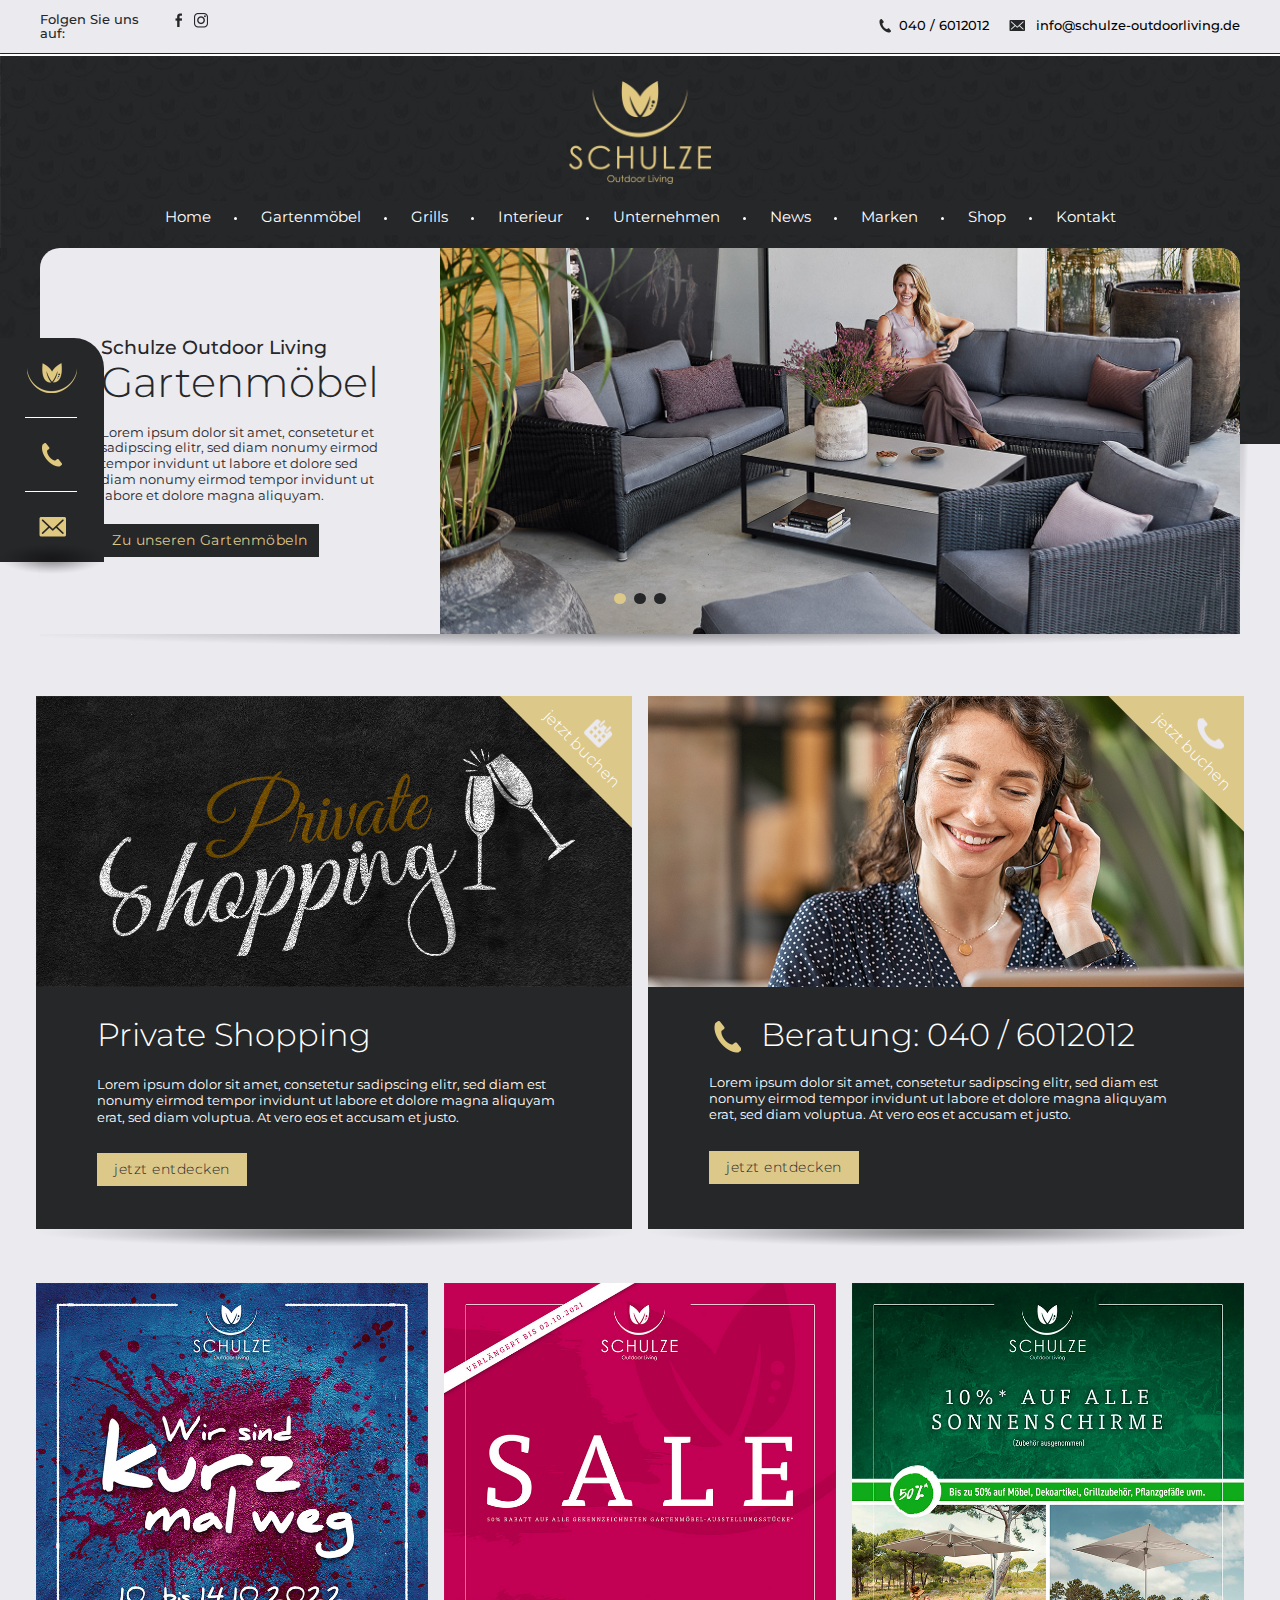
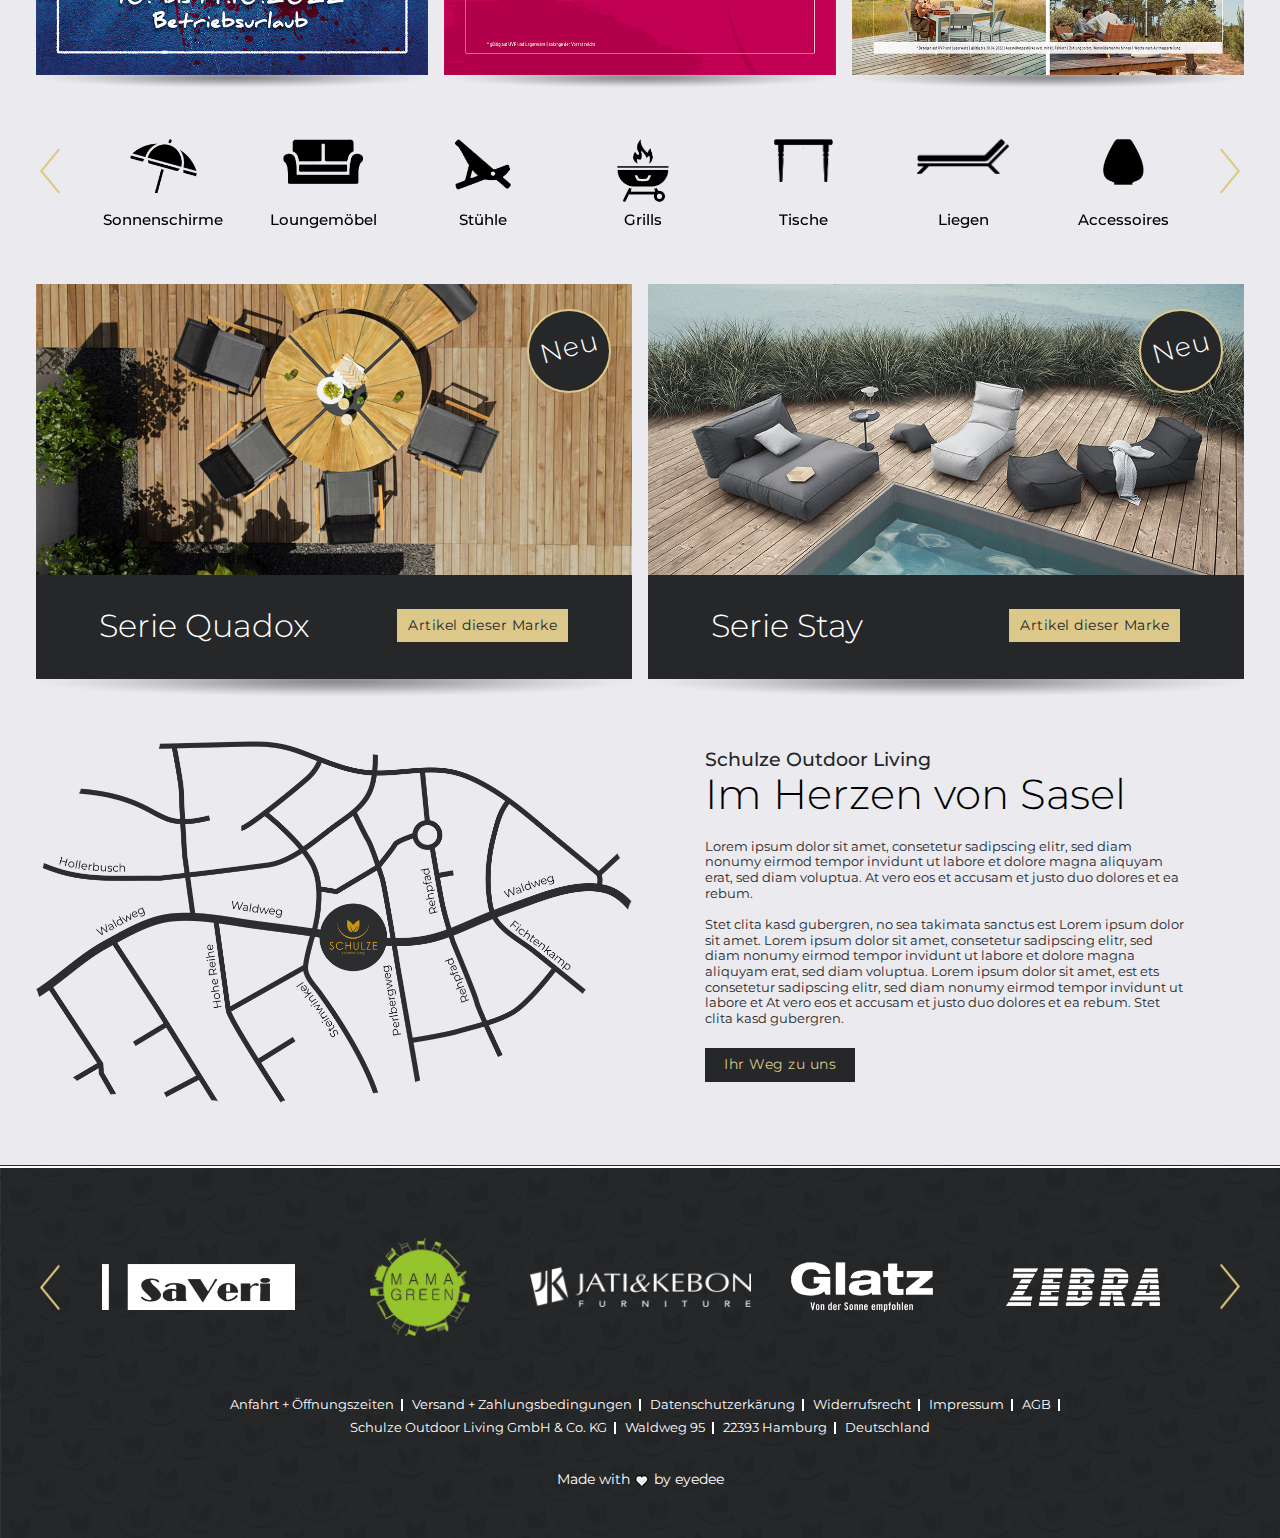
==== commit b089a040: "shadow updated" ====
--- a/index.html
+++ b/index.html
@@ -89,52 +89,54 @@
       <!-- slideshow-1 -->
       <section class="slideshow-1">
         <div class="container shadow-1">
-          <div class="slider-one">
-            <div class="slide">
-              <div class="row p-0 m-0">
-                <div class="col-sm-12 col-lg-4 slide-content">
-                  <h3>Schulze Outdoor Living</h3>
-                  <h1>Gartenmöbel</h1>
-                  <p>
-                    Lorem ipsum dolor sit amet, consetetur et sadipscing elitr, sed diam nonumy eirmod tempor invidunt ut labore et dolore sed diam nonumy eirmod tempor invidunt ut labore et dolore
-                    magna aliquyam.
-                  </p>
-                  <a href="#" class="btn">Zu unseren Gartenmöbeln</a>
-                </div>
-                <div class="col-sm-12 col-lg-8 p-0 slideshow-img">
-                  <img src="assets/images/slideshow-1.jpg" alt="slideshow-image" />
-                </div>
-              </div>
-            </div>
-            <div class="slide">
-              <div class="row p-0 m-0">
-                <div class="col-sm-12 col-lg-4 slide-content">
-                  <h3>Schulze Outdoor Living</h3>
-                  <h1>Gartenmöbel</h1>
-                  <p>
-                    Lorem ipsum dolor sit amet, consetetur et sadipscing elitr, sed diam nonumy eirmod tempor invidunt ut labore et dolore sed diam nonumy eirmod tempor invidunt ut labore et dolore
-                    magna aliquyam.
-                  </p>
-                  <a href="#" class="btn">Zu unseren Gartenmöbeln</a>
-                </div>
-                <div class="col-sm-12 col-lg-8 p-0 slideshow-img">
-                  <img src="assets/images/slideshow-1.jpg" alt="slideshow-image" />
-                </div>
-              </div>
-            </div>
-            <div class="slide">
-              <div class="row p-0 m-0">
-                <div class="col-sm-12 col-lg-4 slide-content">
-                  <h3>Schulze Outdoor Living</h3>
-                  <h1>Gartenmöbel</h1>
-                  <p>
-                    Lorem ipsum dolor sit amet, consetetur et sadipscing elitr, sed diam nonumy eirmod tempor invidunt ut labore et dolore sed diam nonumy eirmod tempor invidunt ut labore et dolore
-                    magna aliquyam.
-                  </p>
-                  <a href="#" class="btn">Zu unseren Gartenmöbeln</a>
-                </div>
-                <div class="col-sm-12 col-lg-8 p-0 slideshow-img">
-                  <img src="assets/images/slideshow-1.jpg" alt="slideshow-image" />
+          <div class="shadow-three">
+            <div class="slider-one">
+              <div class="slide">
+                <div class="row p-0 m-0">
+                  <div class="col-sm-12 col-lg-4 slide-content">
+                    <h3>Schulze Outdoor Living</h3>
+                    <h1>Gartenmöbel</h1>
+                    <p>
+                      Lorem ipsum dolor sit amet, consetetur et sadipscing elitr, sed diam nonumy eirmod tempor invidunt ut labore et dolore sed diam nonumy eirmod tempor invidunt ut labore et dolore
+                      magna aliquyam.
+                    </p>
+                    <a href="#" class="btn">Zu unseren Gartenmöbeln</a>
+                  </div>
+                  <div class="col-sm-12 col-lg-8 p-0 slideshow-img">
+                    <img src="assets/images/slideshow-1.jpg" alt="slideshow-image" />
+                  </div>
+                </div>
+              </div>
+              <div class="slide">
+                <div class="row p-0 m-0">
+                  <div class="col-sm-12 col-lg-4 slide-content">
+                    <h3>Schulze Outdoor Living</h3>
+                    <h1>Gartenmöbel</h1>
+                    <p>
+                      Lorem ipsum dolor sit amet, consetetur et sadipscing elitr, sed diam nonumy eirmod tempor invidunt ut labore et dolore sed diam nonumy eirmod tempor invidunt ut labore et dolore
+                      magna aliquyam.
+                    </p>
+                    <a href="#" class="btn">Zu unseren Gartenmöbeln</a>
+                  </div>
+                  <div class="col-sm-12 col-lg-8 p-0 slideshow-img">
+                    <img src="assets/images/slideshow-1.jpg" alt="slideshow-image" />
+                  </div>
+                </div>
+              </div>
+              <div class="slide">
+                <div class="row p-0 m-0">
+                  <div class="col-sm-12 col-lg-4 slide-content">
+                    <h3>Schulze Outdoor Living</h3>
+                    <h1>Gartenmöbel</h1>
+                    <p>
+                      Lorem ipsum dolor sit amet, consetetur et sadipscing elitr, sed diam nonumy eirmod tempor invidunt ut labore et dolore sed diam nonumy eirmod tempor invidunt ut labore et dolore
+                      magna aliquyam.
+                    </p>
+                    <a href="#" class="btn">Zu unseren Gartenmöbeln</a>
+                  </div>
+                  <div class="col-sm-12 col-lg-8 p-0 slideshow-img">
+                    <img src="assets/images/slideshow-1.jpg" alt="slideshow-image" />
+                  </div>
                 </div>
               </div>
             </div>
--- a/assets/css/style.css
+++ b/assets/css/style.css
@@ -10445,11 +10445,6 @@
   background-color: #262729;
 }
 
-@media screen and (max-width: 768px) {
-  .abs-corner {
-    transform: scale(0.75);
-  }
-}
 .abs-corner {
   top: -33px;
   right: -85px;
@@ -10482,6 +10477,13 @@
   color: #ffffff;
 }
 
+@media screen and (max-width: 768px) {
+  .abs-corner {
+    transform: rotate(45deg) scale(0.75);
+    top: -45px;
+    right: -102px;
+  }
+}
 /* Global Form Elements -------------------------*/
 .form-input {
   -webkit-appearance: none;
@@ -10897,6 +10899,34 @@
   }
   .left-social-link .side-shadow {
     padding: 0 25px;
+  }
+}
+@media screen and (min-width: 1200px) {
+  .shadow-three::before {
+    content: "";
+    top: 193px;
+    right: auto;
+    bottom: auto;
+    left: -9px;
+    position: absolute;
+    height: 185px;
+    width: 17px;
+    background: url(../images/left-shadow.png) 0 0 no-repeat;
+    background-size: contain;
+    z-index: -1;
+  }
+  .shadow-three::after {
+    content: "";
+    top: 193px;
+    right: -9px;
+    bottom: auto;
+    left: auto;
+    position: absolute;
+    height: 185px;
+    width: 17px;
+    background: url(../images/right-shadow.png) 0 0 no-repeat;
+    background-size: contain;
+    z-index: -1;
   }
 }
 .header {
@@ -12110,7 +12140,7 @@
 }
 
 .form-input {
-  padding: 0 10px;
+  padding: 0 14px;
   height: 34px;
   background-color: #ebeaef;
   border: none;
@@ -12309,15 +12339,28 @@
     letter-spacing: 1.7px;
     color: #000000;
   }
+  .newsletter {
+    margin-bottom: 69px;
+  }
   .newsletter .newsletter-block {
     padding: 36px 65px 34px 66px;
   }
   .newsletter .newsletter-block .newsletter-left {
-    padding-top: 17px;
+    padding-top: 12px;
     margin-right: 41px;
   }
   .newsletter .newsletter-block .newsletter-left h1, .newsletter .newsletter-block .newsletter-left .h1 {
     font-size: 2rem;
+  }
+  .newsletter .newsletter-block .newsletter-left .icon-message {
+    margin-top: 4px;
+  }
+  .newsletter .newsletter-wrapper .form-left-content {
+    width: 174px;
+  }
+  .newsletter .newsletter-wrapper .btn.two {
+    min-width: 112px;
+    margin-left: 6px;
   }
   .contact .contact-block {
     padding: 67px 68px 58px 59px;
@@ -12350,6 +12393,9 @@
   .contact .contact-block .contact-right h2, .contact .contact-block .contact-right .h2 {
     font-size: 2.625rem;
     margin-bottom: 22px;
+  }
+  .form-check {
+    padding-top: 5px;
   }
 }
 .book-and-call-2 {
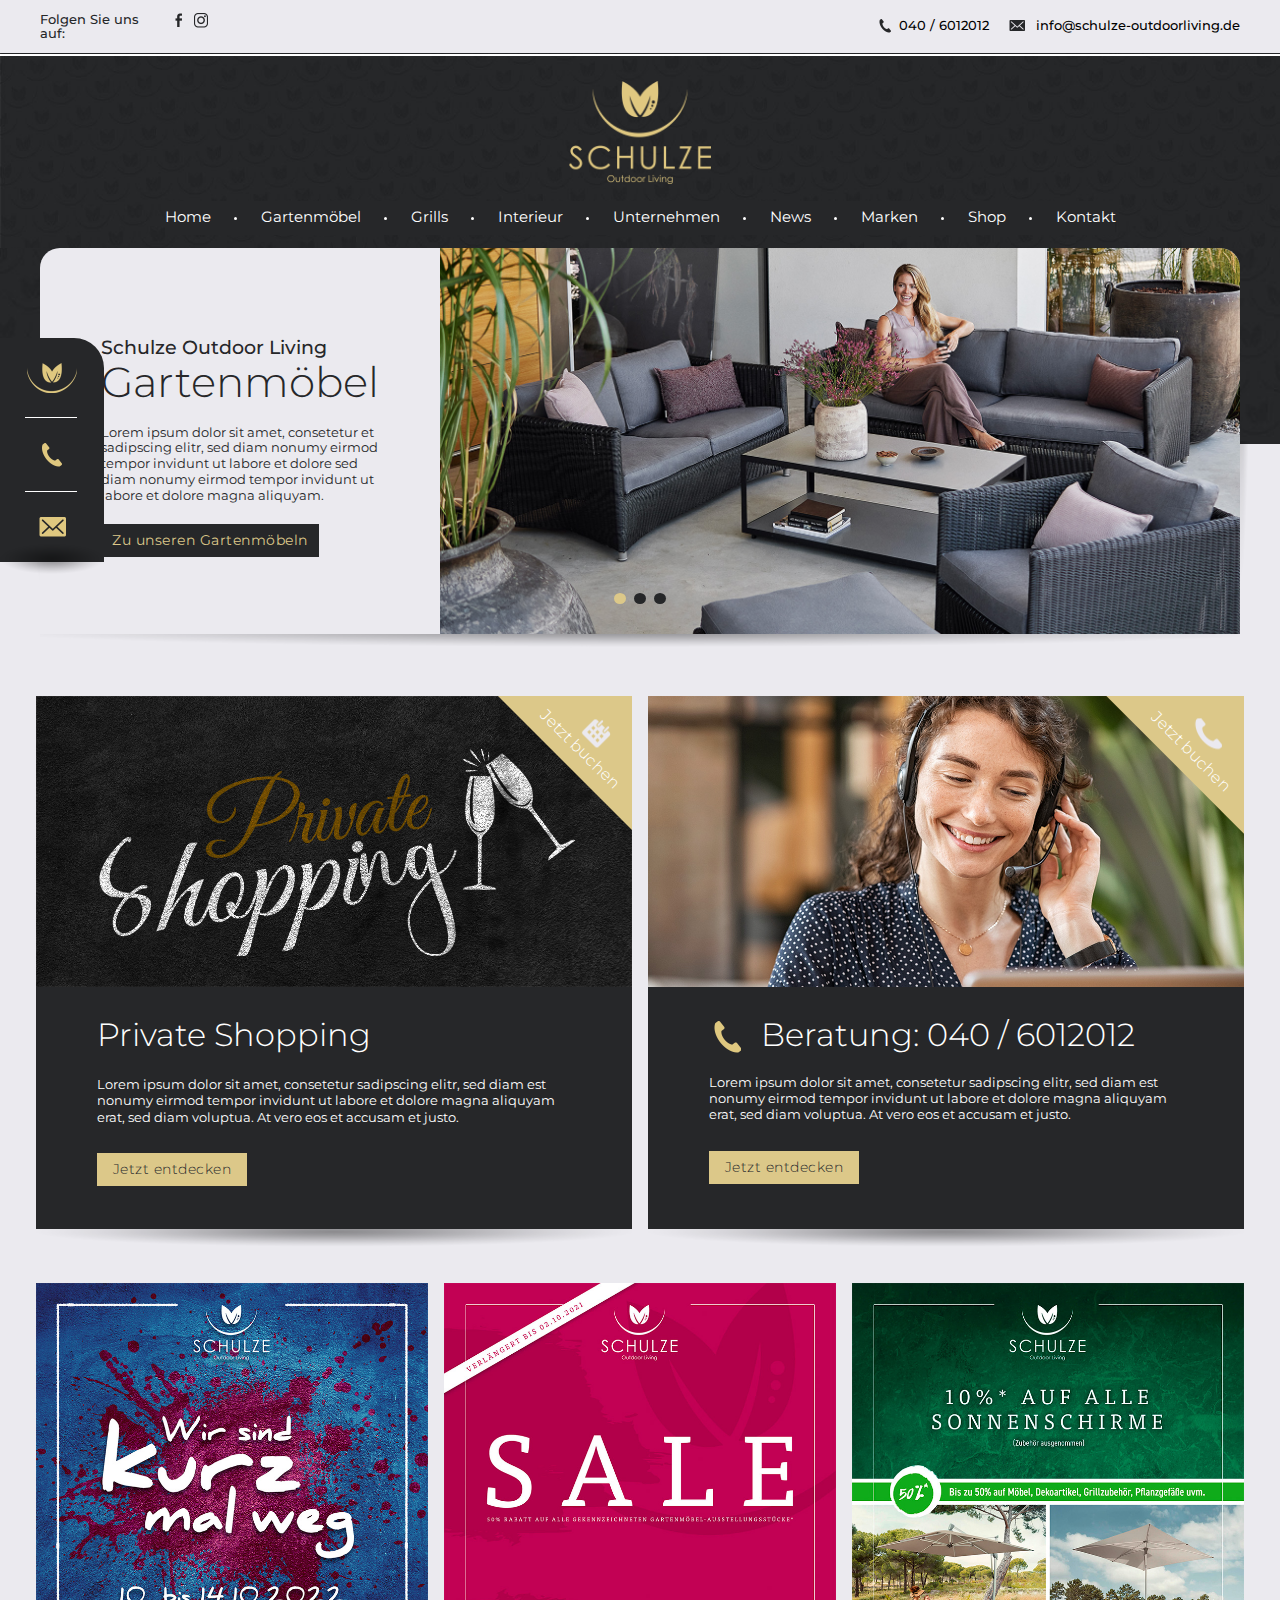
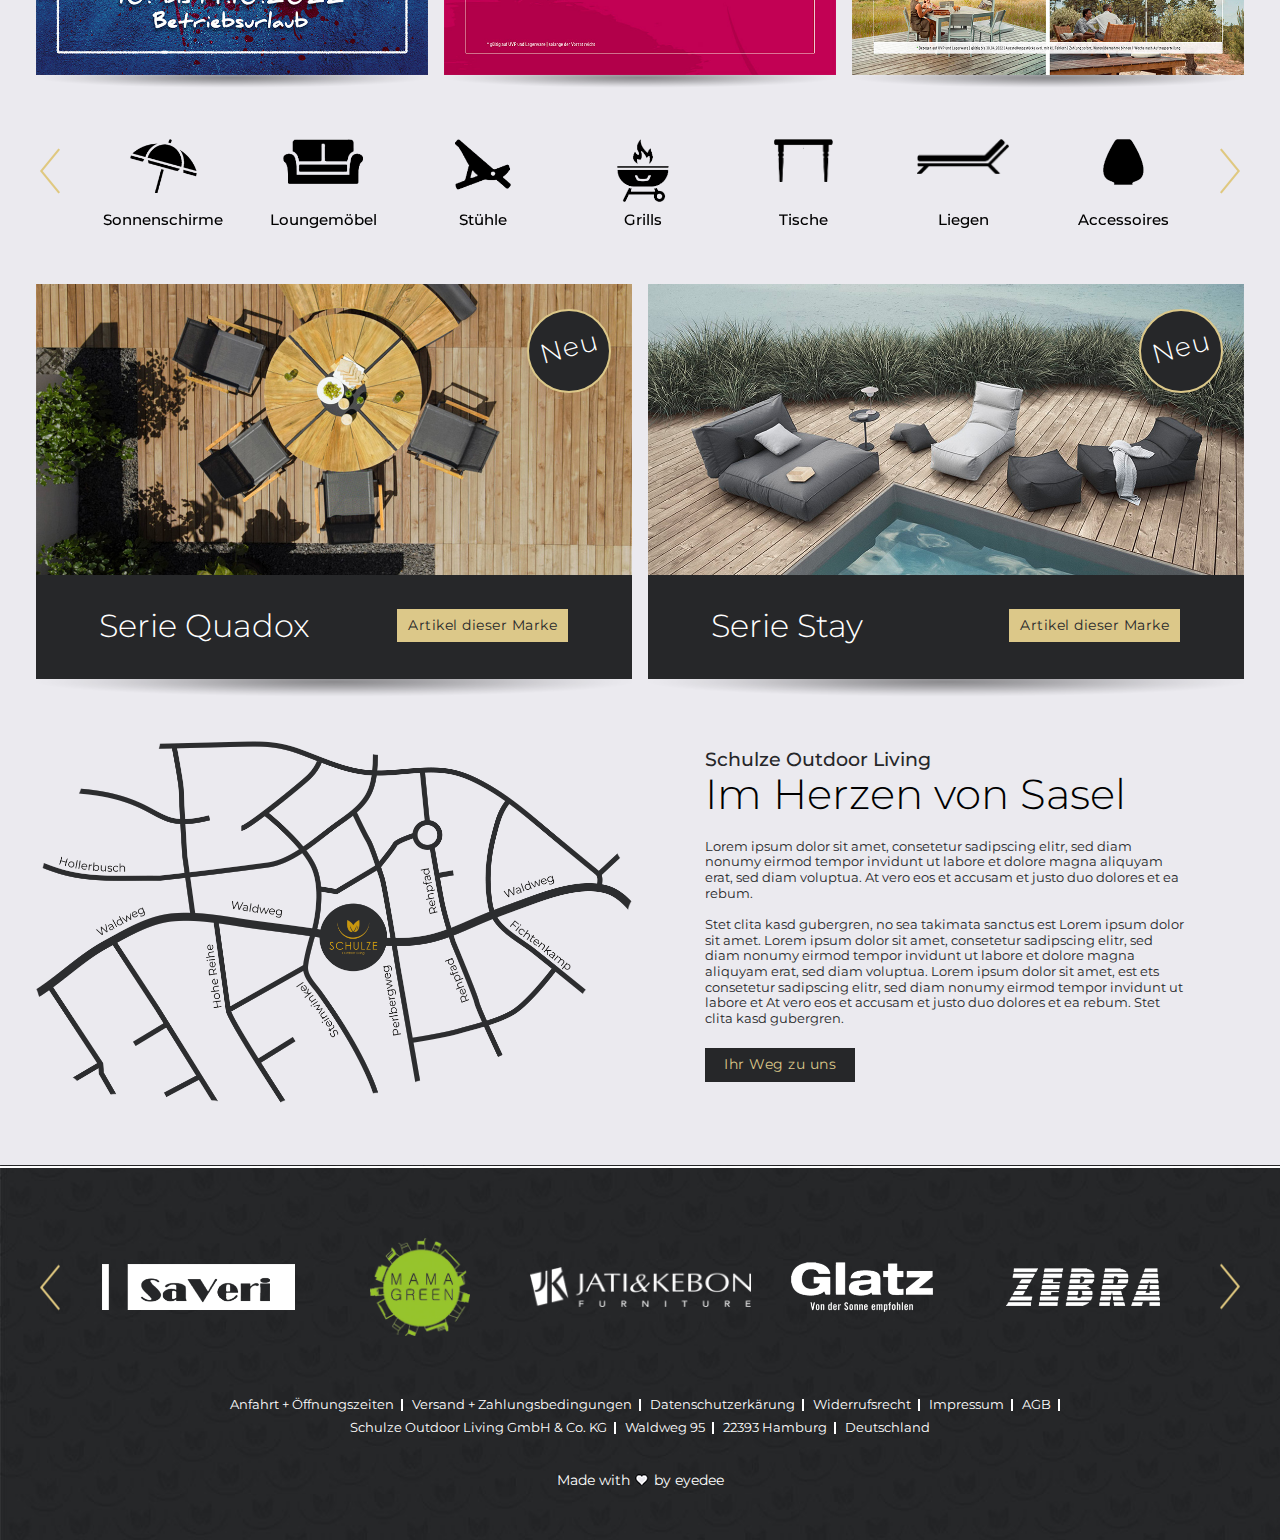
==== commit 56309403: "completed" ====
--- a/index.html
+++ b/index.html
@@ -153,7 +153,7 @@
                   <img src="assets/images/book-call-1.jpg" alt="text-image" />
                   <div class="abs-corner">
                     <i class="icon-calander"></i>
-                    <span class="corner-text">jetzt buchen</span>
+                    <span class="corner-text">Jetzt buchen</span>
                   </div>
                   <div class="call-content">
                     <h3>Private Shopping</h3>
@@ -161,7 +161,7 @@
                       Lorem ipsum dolor sit amet, consetetur sadipscing elitr, sed diam est nonumy eirmod tempor invidunt ut labore et dolore magna aliquyam erat, sed diam voluptua. At vero eos et
                       accusam et justo.
                     </p>
-                    <a href="#" class="btn two">jetzt entdecken</a>
+                    <a href="#" class="btn two">Jetzt entdecken</a>
                   </div>
                 </div>
               </div>
@@ -176,11 +176,11 @@
                       Lorem ipsum dolor sit amet, consetetur sadipscing elitr, sed diam est nonumy eirmod tempor invidunt ut labore et dolore magna aliquyam erat, sed diam voluptua. At vero eos et
                       accusam et justo.
                     </p>
-                    <a href="#" class="btn two">jetzt entdecken</a>
+                    <a href="#" class="btn two">Jetzt entdecken</a>
                   </div>
                   <div class="abs-corner">
                     <i class="icon-call"></i>
-                    <span class="corner-text">jetzt buchen</span>
+                    <span class="corner-text">Jetzt buchen</span>
                   </div>
                 </div>
               </div>
--- a/assets/css/style.css
+++ b/assets/css/style.css
@@ -11610,7 +11610,7 @@
   background: url(../images/sprite.png) 0 0 no-repeat;
   background-position: -31px -110px;
   width: 16px;
-  height: 15px;
+  height: 18px;
 }
 .footer.two {
   background-size: cover;
@@ -12483,6 +12483,9 @@
   .book-and-call-2 {
     margin-bottom: 51px;
   }
+  .book-and-call-2 .container {
+    max-width: 1220px;
+  }
   .book-and-call-2 .image-text-content {
     padding: 64px 0px 71px 64px;
   }
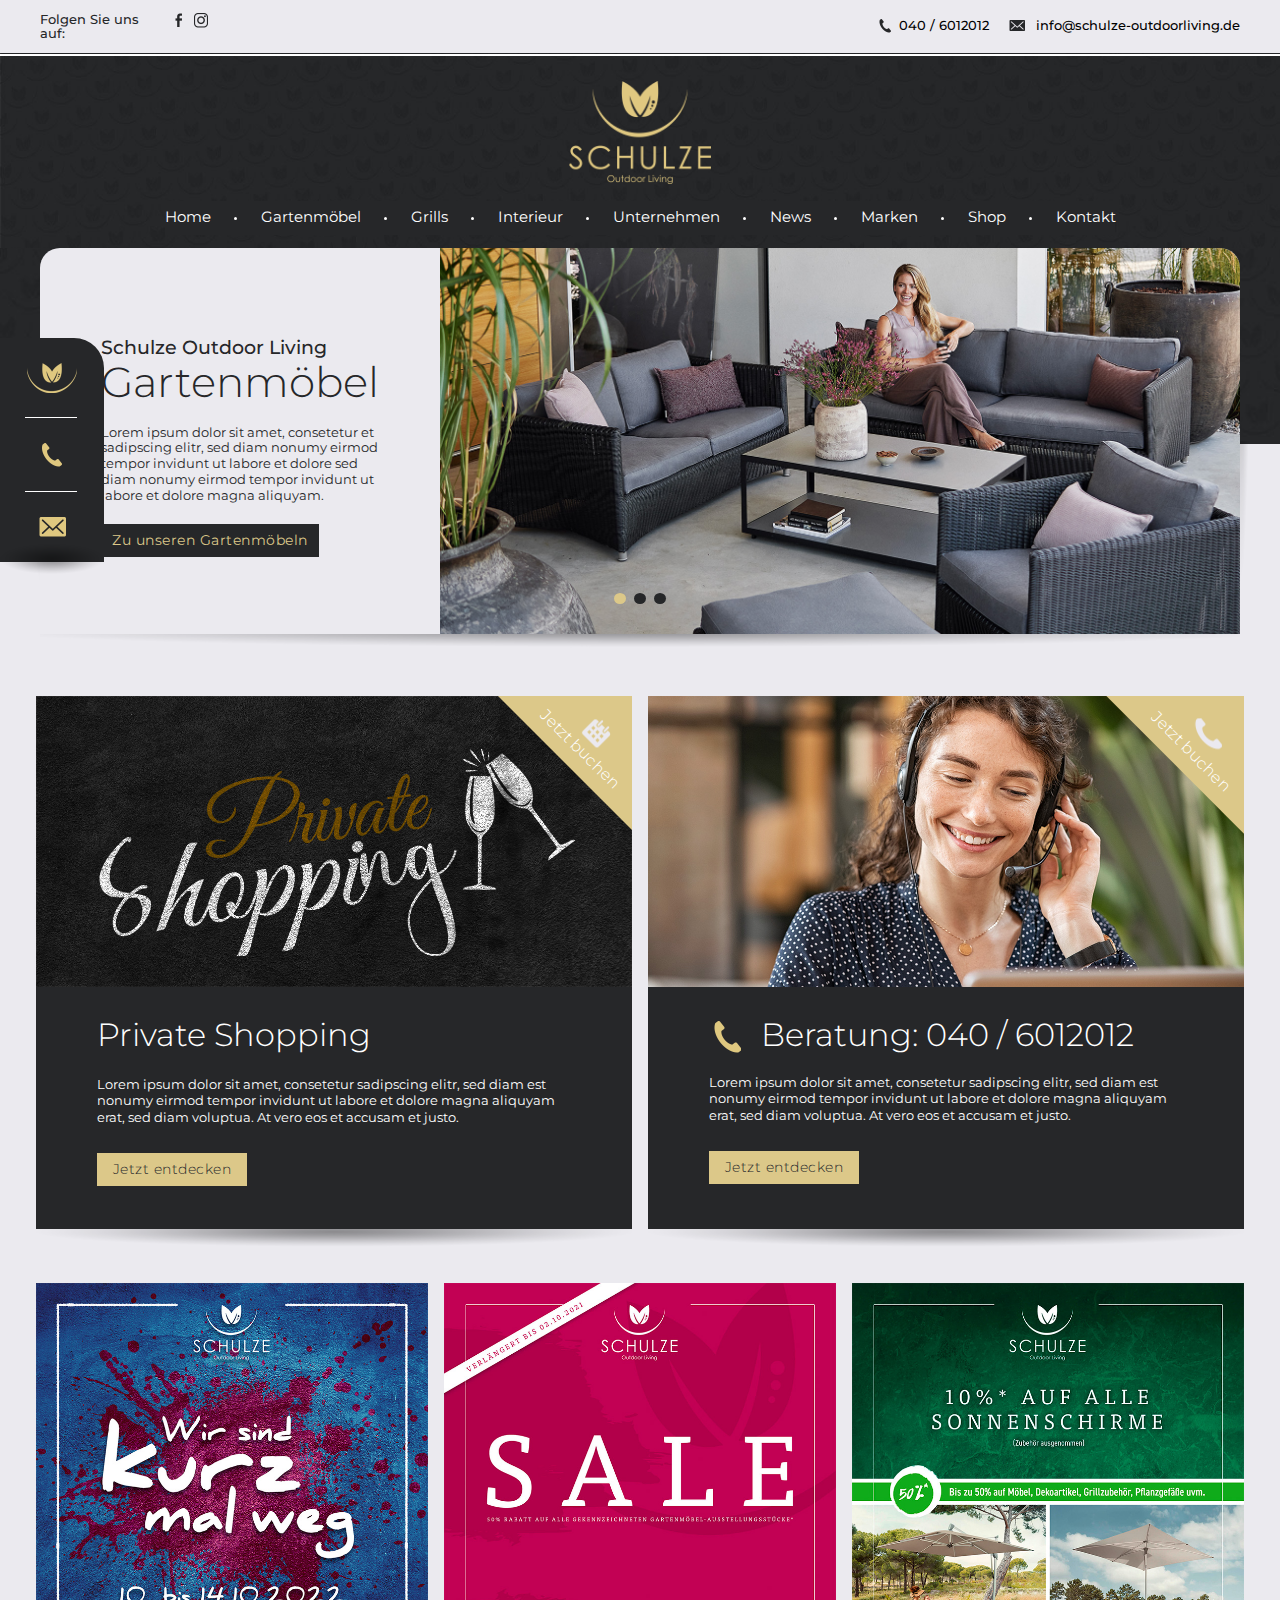
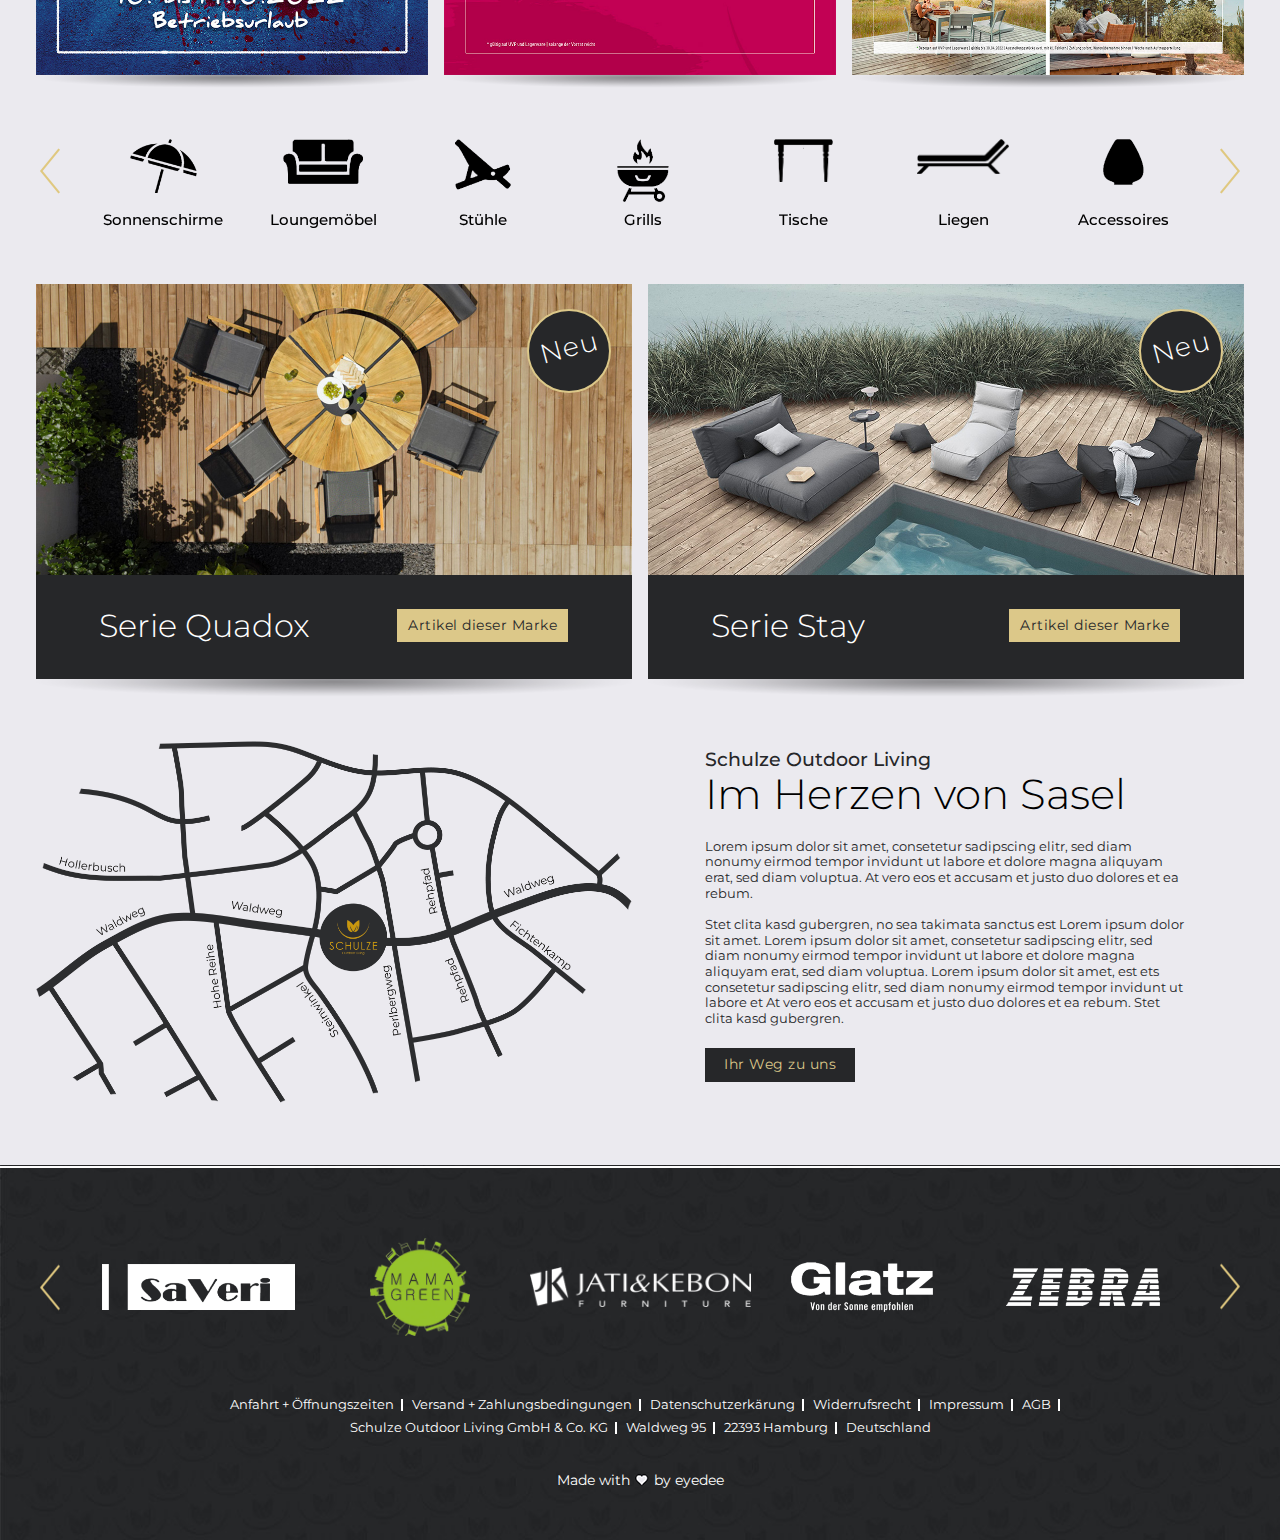
==== commit 4a6c70f4: "feed-backs" ====
--- a/index.html
+++ b/index.html
@@ -1,390 +1,420 @@
 <!DOCTYPE html>
 <html lang="en">
-  <head>
-    <meta charset="UTF-8" />
-    <meta http-equiv="X-UA-Compatible" content="IE=edge" />
-    <meta name="viewport" content="width=device-width, initial-scale=1.0" />
-    <title>Schulze</title>
-    <link rel="shortcut icon" type="image/x-icon" href="favicon.ico" />
-    <link href="https://fonts.googleapis.com/css2?family=Montserrat:wght@300;400;500;600;700&display=swap" rel="stylesheet" />
-    <link rel="stylesheet" href="assets/css/slick.css" />
-    <link rel="stylesheet" href="assets/css/style.css" />
-  </head>
-  <body>
-    <div class="wrapper">
-      <header class="header">
-        <div class="container">
-          <div class="top-bar">
-            <div class="left-block">
-              <span class="social-title">Folgen Sie uns auf:</span>
-              <ul class="social-listing">
-                <li>
-                  <a href="#"><i class="icon-facebook"></i></a>
-                </li>
-                <li>
-                  <a href="#"><i class="icon-instagram"></i></a>
-                </li>
-              </ul>
-            </div>
-            <ul class="contact-listing">
+
+<head>
+  <meta charset="UTF-8" />
+  <meta http-equiv="X-UA-Compatible" content="IE=edge" />
+  <meta name="viewport" content="width=device-width, initial-scale=1.0" />
+  <title>Schulze</title>
+  <link rel="shortcut icon" type="image/x-icon" href="favicon.ico" />
+  <link rel="stylesheet" href="assets/css/slick.css" />
+  <link rel="stylesheet" href="assets/css/style.css" />
+</head>
+
+<body>
+  <div class="wrapper">
+    <header class="header">
+      <div class="container">
+        <div class="top-bar">
+          <div class="left-block">
+            <span class="social-title">Folgen Sie uns auf:</span>
+            <ul class="social-listing">
               <li>
-                <a href="tel:0406012012"><i class="icon-call"></i>040 / 6012012</a>
+                <a href="#"><i class="icon-facebook"></i></a>
               </li>
               <li>
-                <a href="mailto:info@schulze-outdoorliving.de"><i class="icon-email"></i>info@schulze-outdoorliving.de</a>
+                <a href="#"><i class="icon-instagram"></i></a>
               </li>
             </ul>
           </div>
-        </div>
-        <div class="secondary-header">
-          <div class="container">
-            <a href="#" class="brand-logo">
-              <img src="assets/images/brand-logo.png" alt="logo" />
-            </a>
-            <button class="hamburger">
-              <span class="bar"></span>
-              <span class="bar"></span>
-              <span class="bar"></span>
-            </button>
-            <nav class="navbar">
-              <ul class="menu">
-                <li><a href="#">Home</a></li>
-                <li>
-                  <a href="#">Gartenmöbel</a>
-                  <i class="icon-arrow"></i>
-                  <ul class="sub-menu">
-                    <li>
-                      <a href="#">Gartenmöbel</a>
-                      <i class="icon-arrow"></i>
-                    </li>
-                    <li>
-                      <a href="#">Sonnenschirme</a>
-                      <i class="icon-arrow"></i>
-                      <ul class="drop-menu">
-                        <li><a href="#">Mittelmastschirme</a></li>
-                        <li><a href="#">Freiaarmsschirme</a></li>
-                      </ul>
-                    </li>
-                    <li>
-                      <a href="#">Garten-Accessoires</a>
-                      <i class="icon-arrow"></i>
-                    </li>
-                    <li><a href="#">Neuheiten</a></li>
-                    <li><a href="#">Sale</a></li>
-                  </ul>
-                </li>
-                <li><a href="#">Grills</a></li>
-                <li><a href="#">Interieur</a></li>
-                <li><a href="#">Unternehmen</a></li>
-                <li><a href="#">News</a></li>
-                <li><a href="#">Marken</a></li>
-                <li><a href="#">Shop</a></li>
-                <li><a href="#">Kontakt</a></li>
-              </ul>
-            </nav>
-          </div>
-        </div>
-      </header>
-
-      <!-- slideshow-1 -->
-      <section class="slideshow-1">
-        <div class="container shadow-1">
-          <div class="shadow-three">
-            <div class="slider-one">
-              <div class="slide">
-                <div class="row p-0 m-0">
-                  <div class="col-sm-12 col-lg-4 slide-content">
-                    <h3>Schulze Outdoor Living</h3>
-                    <h1>Gartenmöbel</h1>
-                    <p>
-                      Lorem ipsum dolor sit amet, consetetur et sadipscing elitr, sed diam nonumy eirmod tempor invidunt ut labore et dolore sed diam nonumy eirmod tempor invidunt ut labore et dolore
-                      magna aliquyam.
-                    </p>
-                    <a href="#" class="btn">Zu unseren Gartenmöbeln</a>
-                  </div>
-                  <div class="col-sm-12 col-lg-8 p-0 slideshow-img">
-                    <img src="assets/images/slideshow-1.jpg" alt="slideshow-image" />
-                  </div>
-                </div>
-              </div>
-              <div class="slide">
-                <div class="row p-0 m-0">
-                  <div class="col-sm-12 col-lg-4 slide-content">
-                    <h3>Schulze Outdoor Living</h3>
-                    <h1>Gartenmöbel</h1>
-                    <p>
-                      Lorem ipsum dolor sit amet, consetetur et sadipscing elitr, sed diam nonumy eirmod tempor invidunt ut labore et dolore sed diam nonumy eirmod tempor invidunt ut labore et dolore
-                      magna aliquyam.
-                    </p>
-                    <a href="#" class="btn">Zu unseren Gartenmöbeln</a>
-                  </div>
-                  <div class="col-sm-12 col-lg-8 p-0 slideshow-img">
-                    <img src="assets/images/slideshow-1.jpg" alt="slideshow-image" />
-                  </div>
-                </div>
-              </div>
-              <div class="slide">
-                <div class="row p-0 m-0">
-                  <div class="col-sm-12 col-lg-4 slide-content">
-                    <h3>Schulze Outdoor Living</h3>
-                    <h1>Gartenmöbel</h1>
-                    <p>
-                      Lorem ipsum dolor sit amet, consetetur et sadipscing elitr, sed diam nonumy eirmod tempor invidunt ut labore et dolore sed diam nonumy eirmod tempor invidunt ut labore et dolore
-                      magna aliquyam.
-                    </p>
-                    <a href="#" class="btn">Zu unseren Gartenmöbeln</a>
-                  </div>
-                  <div class="col-sm-12 col-lg-8 p-0 slideshow-img">
-                    <img src="assets/images/slideshow-1.jpg" alt="slideshow-image" />
-                  </div>
-                </div>
-              </div>
-            </div>
-          </div>
-        </div>
-      </section>
-      <!-- book-and-call-1 -->
-      <section class="book-and-call-1">
+          <ul class="contact-listing">
+            <li>
+              <a href="tel:0406012012"><i class="icon-call"></i>040 / 6012012</a>
+            </li>
+            <li>
+              <a href="mailto:info@schulze-outdoorliving.de"><i class="icon-email"></i>info@schulze-outdoorliving.de</a>
+            </li>
+          </ul>
+        </div>
+      </div>
+      <div class="secondary-header">
         <div class="container">
-          <div class="row">
-            <div class="col-sm-12 col-md-6">
-              <div class="shadow-2">
-                <div class="private-shopping">
-                  <img src="assets/images/book-call-1.jpg" alt="text-image" />
-                  <div class="abs-corner">
-                    <i class="icon-calander"></i>
-                    <span class="corner-text">Jetzt buchen</span>
-                  </div>
-                  <div class="call-content">
-                    <h3>Private Shopping</h3>
-                    <p>
-                      Lorem ipsum dolor sit amet, consetetur sadipscing elitr, sed diam est nonumy eirmod tempor invidunt ut labore et dolore magna aliquyam erat, sed diam voluptua. At vero eos et
-                      accusam et justo.
-                    </p>
-                    <a href="#" class="btn two">Jetzt entdecken</a>
-                  </div>
-                </div>
-              </div>
-            </div>
-            <div class="col-sm-12 col-md-6">
-              <div class="shadow-2">
-                <div class="private-shopping">
-                  <img src="assets/images/book-call-2.jpg" alt="text-image" />
-                  <div class="call-content">
-                    <a href="tel:0406012012"><i class="icon-call"></i>Beratung: 040 / 6012012</a>
-                    <p>
-                      Lorem ipsum dolor sit amet, consetetur sadipscing elitr, sed diam est nonumy eirmod tempor invidunt ut labore et dolore magna aliquyam erat, sed diam voluptua. At vero eos et
-                      accusam et justo.
-                    </p>
-                    <a href="#" class="btn two">Jetzt entdecken</a>
-                  </div>
-                  <div class="abs-corner">
-                    <i class="icon-call"></i>
-                    <span class="corner-text">Jetzt buchen</span>
-                  </div>
-                </div>
-              </div>
-            </div>
-          </div>
-        </div>
-      </section>
-      <!-- news-images -->
-      <section class="news-images">
-        <div class="container">
-          <div class="row">
-            <div class="col-sm-12 col-md-4">
-              <div class="news-wrapper shadow-2">
+          <a href="#" class="brand-logo">
+            <img src="assets/images/brand-logo.png" alt="logo" />
+          </a>
+          <button class="hamburger">
+            <span class="bar"></span>
+            <span class="bar"></span>
+            <span class="bar"></span>
+          </button>
+          <nav class="navbar">
+            <ul class="menu">
+              <li><a href="#">Home</a></li>
+              <li>
+                <a href="#">Gartenmöbel</a>
+                <i class="icon-arrow"></i>
+                <ul class="sub-menu">
+                  <li>
+                    <a href="#">Gartenmöbel</a>
+                    <i class="icon-arrow"></i>
+                  </li>
+                  <li>
+                    <a href="#">Sonnenschirme</a>
+                    <i class="icon-arrow"></i>
+                    <ul class="drop-menu">
+                      <li><a href="#">Mittelmastschirme</a></li>
+                      <li><a href="#">Freiaarmsschirme</a></li>
+                    </ul>
+                  </li>
+                  <li>
+                    <a href="#">Garten-Accessoires</a>
+                    <i class="icon-arrow"></i>
+                  </li>
+                  <li><a href="#">Neuheiten</a></li>
+                  <li><a href="#">Sale</a></li>
+                </ul>
+              </li>
+              <li><a href="#">Grills</a></li>
+              <li><a href="#">Interieur</a></li>
+              <li><a href="#">Unternehmen</a></li>
+              <li><a href="#">News</a></li>
+              <li><a href="#">Marken</a></li>
+              <li><a href="#">Shop</a></li>
+              <li><a href="#">Kontakt</a></li>
+            </ul>
+          </nav>
+        </div>
+      </div>
+    </header>
+
+    <!-- slideshow-1 -->
+    <section class="slideshow-1">
+      <div class="container shadow-1">
+        <div class="shadow-three">
+          <div class="slider-one">
+            <div class="slide">
+              <div class="row p-0 m-0">
+                <div class="col-sm-12 col-lg-4 slide-content">
+                  <h3>Schulze Outdoor Living</h3>
+                  <h1>Gartenmöbel</h1>
+                  <p>
+                    Lorem ipsum dolor sit amet, consetetur et sadipscing elitr, sed diam nonumy eirmod tempor invidunt
+                    ut labore et dolore sed diam nonumy eirmod tempor invidunt ut labore et dolore
+                    magna aliquyam.
+                  </p>
+                  <a href="#" class="btn">Zu unseren Gartenmöbeln</a>
+                </div>
+                <div class="col-sm-12 col-lg-8 p-0 slideshow-img">
+                  <img src="assets/images/slideshow-1.jpg" alt="slideshow-image" />
+                </div>
+              </div>
+            </div>
+            <div class="slide">
+              <div class="row p-0 m-0">
+                <div class="col-sm-12 col-lg-4 slide-content">
+                  <h3>Schulze Outdoor Living</h3>
+                  <h1>Gartenmöbel</h1>
+                  <p>
+                    Lorem ipsum dolor sit amet, consetetur et sadipscing elitr, sed diam nonumy eirmod tempor invidunt
+                    ut labore et dolore sed diam nonumy eirmod tempor invidunt ut labore et dolore
+                    magna aliquyam.
+                  </p>
+                  <a href="#" class="btn">Zu unseren Gartenmöbeln</a>
+                </div>
+                <div class="col-sm-12 col-lg-8 p-0 slideshow-img">
+                  <img src="assets/images/slideshow-1.jpg" alt="slideshow-image" />
+                </div>
+              </div>
+            </div>
+            <div class="slide">
+              <div class="row p-0 m-0">
+                <div class="col-sm-12 col-lg-4 slide-content">
+                  <h3>Schulze Outdoor Living</h3>
+                  <h1>Gartenmöbel</h1>
+                  <p>
+                    Lorem ipsum dolor sit amet, consetetur et sadipscing elitr, sed diam nonumy eirmod tempor invidunt
+                    ut labore et dolore sed diam nonumy eirmod tempor invidunt ut labore et dolore
+                    magna aliquyam.
+                  </p>
+                  <a href="#" class="btn">Zu unseren Gartenmöbeln</a>
+                </div>
+                <div class="col-sm-12 col-lg-8 p-0 slideshow-img">
+                  <img src="assets/images/slideshow-1.jpg" alt="slideshow-image" />
+                </div>
+              </div>
+            </div>
+          </div>
+        </div>
+      </div>
+    </section>
+    <!-- book-and-call-1 -->
+    <section class="book-and-call-1">
+      <div class="container">
+        <div class="row">
+          <div class="col-sm-12 col-md-6">
+            <div class="shadow-2">
+              <div class="private-shopping">
+                <img src="assets/images/book-call-1.jpg" alt="text-image" />
+                <div class="abs-corner">
+                  <i class="icon-calander"></i>
+                  <span class="corner-text">Jetzt buchen</span>
+                </div>
+                <div class="call-content">
+                  <h3>Private Shopping</h3>
+                  <p>
+                    Lorem ipsum dolor sit amet, consetetur sadipscing elitr, sed diam est nonumy eirmod tempor invidunt
+                    ut labore et dolore magna aliquyam erat, sed diam voluptua. At vero eos et
+                    accusam et justo.
+                  </p>
+                  <a href="#" class="btn two">Jetzt entdecken</a>
+                </div>
+              </div>
+            </div>
+          </div>
+          <div class="col-sm-12 col-md-6">
+            <div class="shadow-2">
+              <div class="private-shopping">
+                <img src="assets/images/book-call-2.jpg" alt="text-image" />
+                <div class="call-content">
+                  <a href="tel:0406012012"><i class="icon-call"></i>Beratung: 040 / 6012012</a>
+                  <p>
+                    Lorem ipsum dolor sit amet, consetetur sadipscing elitr, sed diam est nonumy eirmod tempor invidunt
+                    ut labore et dolore magna aliquyam erat, sed diam voluptua. At vero eos et
+                    accusam et justo.
+                  </p>
+                  <a href="#" class="btn two">Jetzt entdecken</a>
+                </div>
+                <div class="abs-corner">
+                  <i class="icon-call"></i>
+                  <span class="corner-text">Jetzt buchen</span>
+                </div>
+              </div>
+            </div>
+          </div>
+        </div>
+      </div>
+    </section>
+    <!-- news-images -->
+    <section class="news-images">
+      <div class="container">
+        <div class="row">
+          <div class="col-sm-12 col-md-4">
+            <div class="news-wrapper shadow-2">
+              <a href="#" class="news-img-wrap">
                 <img src="assets/images/news-img-1.jpg" alt="news-img" />
-              </div>
-            </div>
-            <div class="col-sm-12 col-md-4">
-              <div class="news-wrapper shadow-2">
+              </a>
+            </div>
+          </div>
+          <div class="col-sm-12 col-md-4">
+            <div class="news-wrapper shadow-2">
+              <a href="#" class="news-img-wrap">
                 <img src="assets/images/news-img-2.jpg" alt="news-img" />
-              </div>
-            </div>
-            <div class="col-sm-12 col-md-4">
-              <div class="news-wrapper shadow-2">
+              </a>
+            </div>
+          </div>
+          <div class="col-sm-12 col-md-4">
+            <div class="news-wrapper shadow-2">
+              <a href="#" class="news-img-wrap">
                 <img src="assets/images/news-img-3.jpg" alt="news-img" />
-              </div>
-            </div>
-          </div>
-        </div>
-      </section>
-      <!-- category-icon-carousel -->
-      <section class="category-icon-carousel">
-        <div class="container">
-          <div class="slider-two">
-            <div class="slide">
-              <div class="image-wrap">
-                <img src="assets/images/product-1.png" width="67" alt="product-image" />
-              </div>
-              <h3>Sonnenschirme</h3>
-            </div>
-            <div class="slide">
-              <div class="image-wrap">
-                <img src="assets/images/product-2.png" width="80" alt="product-image" />
-              </div>
-              <h3>Loungemöbel</h3>
-            </div>
-            <div class="slide">
-              <div class="image-wrap">
-                <img src="assets/images/product-3.png" width="56" alt="product-image" />
-              </div>
-              <h3>Stühle</h3>
-            </div>
-            <div class="slide">
-              <div class="image-wrap">
-                <img src="assets/images/product-4.png" width="52" alt="product-image" />
-              </div>
-              <h3>Grills</h3>
-            </div>
-            <div class="slide">
-              <div class="image-wrap">
-                <img src="assets/images/product-5.png" width="59" alt="product-image" />
-              </div>
-              <h3>Tische</h3>
-            </div>
-            <div class="slide">
-              <div class="image-wrap">
-                <img src="assets/images/product-6.png" width="92" alt="product-image" />
-              </div>
-              <h3>Liegen</h3>
-            </div>
-            <div class="slide">
-              <div class="image-wrap">
-                <img src="assets/images/product-7.png" width="41" alt="product-image" />
-              </div>
-              <h3>Accessoires</h3>
-            </div>
-            <div class="slide">
-              <div class="image-wrap">
-                <img src="assets/images/product-1.png" width="67" alt="product-image" />
-              </div>
-              <h3>Sonnenschirme</h3>
-            </div>
-          </div>
-        </div>
-      </section>
-      <!-- product-series -->
-      <section class="product-series">
-        <div class="container">
-          <div class="row">
-            <div class="col-sm-12 col-md-6">
-              <div class="product-block shadow-2">
-                <img src="assets/images/product-series-1.jpg" alt="product-series" />
-                <div class="series-content">
-                  <h2>Serie Quadox</h2>
-                  <a href="#" class="btn two">Artikel dieser Marke</a>
-                </div>
-                <div class="neu-tag">
-                  <h4>Neu</h4>
-                </div>
-              </div>
-            </div>
-            <div class="col-sm-12 col-md-6">
-              <div class="product-block shadow-2">
-                <div class="image-wrapper">
-                  <img src="assets/images/product-series-2.jpg" alt="product-series" />
-                </div>
-                <div class="series-content">
-                  <h2>Serie Stay</h2>
-                  <a href="#" class="btn two">Artikel dieser Marke</a>
-                </div>
-                <div class="neu-tag">
-                  <h4>Neu</h4>
-                </div>
-              </div>
-            </div>
-          </div>
-        </div>
-      </section>
-      <!-- image-with-text-1 -->
-      <section class="image-with-text-1">
-        <div class="container">
-          <div class="row">
-            <div class="col-sm-12 col-md-6">
-              <div class="map-block">
-                <img src="assets/images/map.png" alt="map-image" />
-              </div>
-            </div>
-            <div class="col-sm-12 col-md-6">
-              <div class="map-content">
-                <h3>Schulze Outdoor Living</h3>
-                <h2>Im Herzen von Sasel</h2>
-                <p>
-                  Lorem ipsum dolor sit amet, consetetur sadipscing elitr, sed diam nonumy eirmod tempor invidunt ut labore et dolore magna aliquyam erat, sed diam voluptua. At vero eos et accusam et
-                  justo duo dolores et ea rebum.
-                </p>
-                <p>
-                  Stet clita kasd gubergren, no sea takimata sanctus est Lorem ipsum dolor sit amet. Lorem ipsum dolor sit amet, consetetur sadipscing elitr, sed diam nonumy eirmod tempor invidunt ut
-                  labore et dolore magna aliquyam erat, sed diam voluptua. Lorem ipsum dolor sit amet, est ets<br />
-                  consetetur sadipscing elitr, sed diam nonumy eirmod tempor invidunt ut labore et At vero eos et accusam et justo duo dolores et ea rebum. Stet clita kasd gubergren.
-                </p>
-                <a href="#" class="btn">Ihr Weg zu uns</a>
-              </div>
-            </div>
-          </div>
-        </div>
-      </section>
-
-      <!-- footer -->
-      <footer class="footer">
-        <div class="container">
-          <div class="slider-three">
-            <div class="slide">
+              </a>
+            </div>
+          </div>
+        </div>
+      </div>
+    </section>
+    <!-- category-icon-carousel -->
+    <section class="category-icon-carousel">
+      <div class="container">
+        <div class="slider-two">
+          <div class="slide">
+            <div class="image-wrap">
+              <img src="assets/images/product-1.png" width="67" alt="product-image" />
+            </div>
+            <h3>Sonnenschirme</h3>
+          </div>
+          <div class="slide">
+            <div class="image-wrap">
+              <img src="assets/images/product-2.png" width="80" alt="product-image" />
+            </div>
+            <h3>Loungemöbel</h3>
+          </div>
+          <div class="slide">
+            <div class="image-wrap">
+              <img src="assets/images/product-3.png" width="56" alt="product-image" />
+            </div>
+            <h3>Stühle</h3>
+          </div>
+          <div class="slide">
+            <div class="image-wrap">
+              <img src="assets/images/product-4.png" width="52" alt="product-image" />
+            </div>
+            <h3>Grills</h3>
+          </div>
+          <div class="slide">
+            <div class="image-wrap">
+              <img src="assets/images/product-5.png" width="59" alt="product-image" />
+            </div>
+            <h3>Tische</h3>
+          </div>
+          <div class="slide">
+            <div class="image-wrap">
+              <img src="assets/images/product-6.png" width="92" alt="product-image" />
+            </div>
+            <h3>Liegen</h3>
+          </div>
+          <div class="slide">
+            <div class="image-wrap">
+              <img src="assets/images/product-7.png" width="41" alt="product-image" />
+            </div>
+            <h3>Accessoires</h3>
+          </div>
+          <div class="slide">
+            <div class="image-wrap">
+              <img src="assets/images/product-1.png" width="67" alt="product-image" />
+            </div>
+            <h3>Sonnenschirme</h3>
+          </div>
+        </div>
+      </div>
+    </section>
+    <!-- product-series -->
+    <section class="product-series">
+      <div class="container">
+        <div class="row">
+          <div class="col-sm-12 col-md-6">
+            <div class="product-block shadow-2">
+              <img src="assets/images/product-series-1.jpg" alt="product-series" />
+              <div class="series-content">
+                <h2>Serie Quadox</h2>
+                <a href="#" class="btn two">Artikel dieser Marke</a>
+              </div>
+              <div class="neu-tag">
+                <h4>Neu</h4>
+              </div>
+            </div>
+          </div>
+          <div class="col-sm-12 col-md-6">
+            <div class="product-block shadow-2">
+              <div class="image-wrapper">
+                <img src="assets/images/product-series-2.jpg" alt="product-series" />
+              </div>
+              <div class="series-content">
+                <h2>Serie Stay</h2>
+                <a href="#" class="btn two">Artikel dieser Marke</a>
+              </div>
+              <div class="neu-tag">
+                <h4>Neu</h4>
+              </div>
+            </div>
+          </div>
+        </div>
+      </div>
+    </section>
+    <!-- image-with-text-1 -->
+    <section class="image-with-text-1">
+      <div class="container">
+        <div class="row">
+          <div class="col-sm-12 col-md-6">
+            <div class="map-block">
+              <img src="assets/images/map.png" alt="map-image" />
+            </div>
+          </div>
+          <div class="col-sm-12 col-md-6">
+            <div class="map-content">
+              <h3>Schulze Outdoor Living</h3>
+              <h2>Im Herzen von Sasel</h2>
+              <p>
+                Lorem ipsum dolor sit amet, consetetur sadipscing elitr, sed diam nonumy eirmod tempor invidunt ut
+                labore et dolore magna aliquyam erat, sed diam voluptua. At vero eos et accusam et
+                justo duo dolores et ea rebum.
+              </p>
+              <p>
+                Stet clita kasd gubergren, no sea takimata sanctus est Lorem ipsum dolor sit amet. Lorem ipsum dolor sit
+                amet, consetetur sadipscing elitr, sed diam nonumy eirmod tempor invidunt ut
+                labore et dolore magna aliquyam erat, sed diam voluptua. Lorem ipsum dolor sit amet, est ets<br />
+                consetetur sadipscing elitr, sed diam nonumy eirmod tempor invidunt ut labore et At vero eos et accusam
+                et justo duo dolores et ea rebum. Stet clita kasd gubergren.
+              </p>
+              <a href="#" class="btn">Ihr Weg zu uns</a>
+            </div>
+          </div>
+        </div>
+      </div>
+    </section>
+
+    <!-- footer -->
+    <footer class="footer">
+      <div class="container">
+        <div class="slider-three">
+          <div class="slide">
+            <a href="#" class="footer-slide-wrap">
               <img src="assets/images/brand-1.png" width="193" alt="brand-image" />
-            </div>
-            <div class="slide">
+            </a>
+          </div>
+          <div class="slide">
+            <a href="#" class="footer-slide-wrap">
               <img src="assets/images/brand-2.png" width="100" alt="brand-image" />
-            </div>
-            <div class="slide">
-              <img src="assets/images/brand-3.png" width="234" alt="brand-image" />
-            </div>
-            <div class="slide">
-              <img src="assets/images/brand-4.png" width="142" alt="brand-image" />
-            </div>
-            <div class="slide">
-              <img src="assets/images/brand-5.png" width="154" alt="brand-image" />
-            </div>
-            <div class="slide">
-              <img src="assets/images/brand-1.png" width="193" alt="brand-image" />
-            </div>
-          </div>
-          <ul class="footer-listing">
-            <li><a href="#">Anfahrt + Öffnungszeiten</a></li>
-            <li><a href="#">Versand + Zahlungsbedingungen</a></li>
-            <li><a href="#">Datenschutzerkärung</a></li>
-            <li><a href="#">Widerrufsrecht</a></li>
-            <li><a href="#">Impressum</a></li>
-            <li><a href="#">AGB</a></li>
-            <li><a href="#">Schulze Outdoor Living GmbH & Co. KG</a></li>
-            <li><a href="#">Waldweg 95</a></li>
-            <li><a href="#">22393 Hamburg</a></li>
-            <li><a href="#">Deutschland</a></li>
-          </ul>
-          <div class="footer-brand">
-            <span class="designer-note">Made with <i class="icon-heart"></i> by <a href="#">eyedee</a></span>
-          </div>
-        </div>
-      </footer>
-      <ul class="left-social-link">
-        <div class="side-shadow">
-          <li>
-            <a href="#"><i class="icon-brand"></i></a>
-          </li>
-          <li>
-            <a href="tel:0406012012"><i class="icon-call"></i></a>
-          </li>
-          <li>
-            <a href="mailto:info@schulze-outdoorliving.de"><i class="icon-email"></i></a>
-          </li>
-        </div>
-      </ul>
-    </div>
-
-    <script src="assets/js/jquery.js"></script>
-    <script src="assets/js/bootstrap.min.js"></script>
-    <script src="assets/js/slick.js"></script>
-    <script src="assets/js/custom.js"></script>
-  </body>
-</html>
+            </a>
+          </div>
+
+          <div class="slide">
+            <a href="#" class="footer-slide-wrap">
+            <img src="assets/images/brand-3.png" width="234" alt="brand-image" />
+            </a>
+          </div>
+          <div class="slide">
+            <a href="#" class="footer-slide-wrap">
+            <img src="assets/images/brand-4.png" width="142" alt="brand-image" />
+            </a>
+          </div>
+          <div class="slide">
+            <a href="#" class="footer-slide-wrap">
+
+            <img src="assets/images/brand-5.png" width="154" alt="brand-image" />
+            </a>
+          </div>
+          <div class="slide">
+            <a href="#" class="footer-slide-wrap">
+            <img src="assets/images/brand-1.png" width="193" alt="brand-image" />
+            </a>
+          </div>
+        </div>
+        <ul class="footer-listing">
+          <li><a href="#">Anfahrt + Öffnungszeiten</a></li>
+          <li><a href="#">Versand + Zahlungsbedingungen</a></li>
+          <li><a href="#">Datenschutzerkärung</a></li>
+          <li><a href="#">Widerrufsrecht</a></li>
+          <li><a href="#">Impressum</a></li>
+          <li><a href="#">AGB</a></li>
+          <li><a href="#">Schulze Outdoor Living GmbH & Co. KG</a></li>
+          <li><a href="#">Waldweg 95</a></li>
+          <li><a href="#">22393 Hamburg</a></li>
+          <li><a href="#">Deutschland</a></li>
+        </ul>
+        <div class="footer-brand">
+          <span class="designer-note">Made with <i class="icon-heart"></i> by <a href="#">eyedee</a></span>
+        </div>
+      </div>
+    </footer>
+    <ul class="left-social-link">
+      <div class="side-shadow">
+        <li>
+          <a href="#"><i class="icon-brand"></i></a>
+        </li>
+        <li>
+          <a href="tel:0406012012"><i class="icon-call"></i></a>
+        </li>
+        <li>
+          <a href="mailto:info@schulze-outdoorliving.de"><i class="icon-email"></i></a>
+        </li>
+      </div>
+    </ul>
+  </div>
+
+  <script src="assets/js/jquery.js"></script>
+  <script src="assets/js/bootstrap.min.js"></script>
+  <script src="assets/js/slick.js"></script>
+  <script src="assets/js/custom.js"></script>
+</body>
+
+</html>--- a/assets/css/style.css
+++ b/assets/css/style.css
@@ -10265,7 +10265,7 @@
 
 body {
   line-height: 1.1;
-  font-family: "Montserrat", sans-serif;
+  font-family: "Montserrat";
   color: #262729;
   background-color: #ebeaef;
   font-size: 1rem;
@@ -10275,6 +10275,41 @@
   background-color: #18191a;
 }
 
+@font-face {
+  font-family: "Montserrat";
+  src: url("../fonts/Montserrat-SemiBold.woff2") format("woff2"), url("../fonts/Montserrat-SemiBold.woff") format("woff");
+  font-weight: 600;
+  font-style: normal;
+  font-display: swap;
+}
+@font-face {
+  font-family: "Montserrat";
+  src: url("../fonts/Montserrat-Light.woff2") format("woff2"), url("../fonts/Montserrat-Light.woff") format("woff");
+  font-weight: 300;
+  font-style: normal;
+  font-display: swap;
+}
+@font-face {
+  font-family: "Montserrat";
+  src: url("../fonts/Montserrat-Bold.woff2") format("woff2"), url("../fonts/Montserrat-Bold.woff") format("woff");
+  font-weight: bold;
+  font-style: normal;
+  font-display: swap;
+}
+@font-face {
+  font-family: "Montserrat";
+  src: url("../fonts/Montserrat-Medium.woff2") format("woff2"), url("../fonts/Montserrat-Medium.woff") format("woff");
+  font-weight: 500;
+  font-style: normal;
+  font-display: swap;
+}
+@font-face {
+  font-family: "Montserrat";
+  src: url("../fonts/Montserrat-Regular.woff2") format("woff2"), url("../fonts/Montserrat-Regular.woff") format("woff");
+  font-weight: normal;
+  font-style: normal;
+  font-display: swap;
+}
 .container {
   max-width: 1230px;
   margin: 0 auto;
@@ -10929,6 +10964,10 @@
     z-index: -1;
   }
 }
+.highligted {
+  color: #dcc889;
+}
+
 .header {
   background-color: #ebeaef;
   margin-bottom: 16px;
@@ -11663,8 +11702,23 @@
   position: relative;
   margin-bottom: 16px;
 }
+.slideshow-3 .slick-track {
+  height: 100%;
+}
+.slideshow-3 .slick-slide {
+  height: 100%;
+}
+.slideshow-3 .slick-slide > div {
+  height: 100%;
+}
 .slideshow-3 .slick-slide img {
   border-radius: 15px 15px 0 0;
+}
+.slideshow-3 .slick-slide .image-wrapper {
+  height: 100%;
+}
+.slideshow-3 .slick-slide .image-wrapper img {
+  height: 100%;
 }
 .slideshow-3.wide-image img {
   border-radius: 0;
@@ -11717,43 +11771,53 @@
     margin-bottom: 51px !important;
   }
 }
-.image-with-text-2 {
+.image-with-text-2, .product-details, .slideshow-3 {
   margin-bottom: 16px;
   z-index: 1;
 }
-.image-with-text-2 .image-text-content {
+.image-with-text-2 .image-text-content, .product-details .image-text-content, .slideshow-3 .image-text-content {
   padding: 15px 20px;
   background-color: #262729;
 }
-.image-with-text-2 .image-text-content h3, .image-with-text-2 .image-text-content .h3,
+.image-with-text-2 .image-text-content h3, .product-details .image-text-content h3, .slideshow-3 .image-text-content h3, .image-with-text-2 .image-text-content .h3, .product-details .image-text-content .h3, .slideshow-3 .image-text-content .h3,
 .image-with-text-2 .image-text-content h1,
+.product-details .image-text-content h1,
+.slideshow-3 .image-text-content h1,
 .image-with-text-2 .image-text-content .h1,
+.product-details .image-text-content .h1,
+.slideshow-3 .image-text-content .h1,
 .image-with-text-2 .image-text-content h2,
+.product-details .image-text-content h2,
+.slideshow-3 .image-text-content h2,
 .image-with-text-2 .image-text-content .h2,
-.image-with-text-2 .image-text-content p {
+.product-details .image-text-content .h2,
+.slideshow-3 .image-text-content .h2,
+.image-with-text-2 .image-text-content p,
+.product-details .image-text-content p,
+.slideshow-3 .image-text-content p {
   color: #ffffff;
 }
-.image-with-text-2 .image-text-content h1, .image-with-text-2 .image-text-content .h1 {
+.image-with-text-2 .image-text-content h1, .product-details .image-text-content h1, .slideshow-3 .image-text-content h1, .image-with-text-2 .image-text-content .h1, .product-details .image-text-content .h1, .slideshow-3 .image-text-content .h1 {
   line-height: 1.2;
   margin-bottom: 18px;
 }
-.image-with-text-2 .image-text-content p {
+.image-with-text-2 .image-text-content p, .product-details .image-text-content p, .slideshow-3 .image-text-content p {
   line-height: 1.4;
 }
-.image-with-text-2 .image-text-content.big h3, .image-with-text-2 .image-text-content.big .h3 {
+.image-with-text-2 .image-text-content.big h3, .product-details .image-text-content.big h3, .slideshow-3 .image-text-content.big h3, .image-with-text-2 .image-text-content.big .h3, .product-details .image-text-content.big .h3, .slideshow-3 .image-text-content.big .h3 {
   color: #dcc889;
 }
-.image-with-text-2 h2, .image-with-text-2 .h2 {
+.image-with-text-2 h2, .product-details h2, .slideshow-3 h2, .image-with-text-2 .h2, .product-details .h2, .slideshow-3 .h2 {
   font-size: 1.1875rem;
   margin-bottom: 20px;
   font-weight: 400;
 }
-.image-with-text-2 .left-block {
+.image-with-text-2 .left-block, .product-details .left-block, .slideshow-3 .left-block {
   background-color: #fff;
   margin-bottom: 16px;
   padding-bottom: 15px;
 }
-.image-with-text-2 .right-block {
+.image-with-text-2 .right-block, .product-details .right-block, .slideshow-3 .right-block {
   margin-bottom: 16px;
 }
 
@@ -11829,22 +11893,22 @@
 }
 
 @media screen and (min-width: 768px) {
-  .image-with-text-2 .row {
+  .image-with-text-2 .row, .product-details .row, .slideshow-3 .row {
     padding: 0 10px;
   }
-  .image-with-text-2 .image-wrapper {
+  .image-with-text-2 .image-wrapper, .product-details .image-wrapper, .slideshow-3 .image-wrapper {
     position: relative;
     display: flex;
   }
-  .image-with-text-2 .col-md-6 {
+  .image-with-text-2 .col-md-6, .product-details .col-md-6, .slideshow-3 .col-md-6 {
     display: flex;
     align-items: stretch;
     padding: 0 !important;
   }
-  .image-with-text-2 .right-block {
+  .image-with-text-2 .right-block, .product-details .right-block, .slideshow-3 .right-block {
     margin-bottom: 0;
   }
-  .image-with-text-2 .left-block {
+  .image-with-text-2 .left-block, .product-details .left-block, .slideshow-3 .left-block {
     margin-bottom: 0;
   }
   .slider-wrapper {
@@ -11890,67 +11954,64 @@
   }
 }
 @media screen and (min-width: 1200px) {
-  .image-with-text-2 {
+  .image-with-text-2, .product-details, .slideshow-3 {
     margin-bottom: 49px;
   }
-  .image-with-text-2 .container {
+  .image-with-text-2 .container, .product-details .container, .slideshow-3 .container {
     padding: 0;
     max-width: 1200px;
   }
-  .image-with-text-2 .image-text-content {
+  .image-with-text-2 .image-text-content, .product-details .image-text-content, .slideshow-3 .image-text-content {
     padding: 64px 46px 30px 59px;
   }
-  .image-with-text-2 .image-text-content.two {
+  .image-with-text-2 .image-text-content.two, .product-details .image-text-content.two, .slideshow-3 .image-text-content.two {
     padding: 66px 57px 30px 67px;
     word-break: break-word;
   }
-  .image-with-text-2 .image-text-content.two p {
+  .image-with-text-2 .image-text-content.two p, .product-details .image-text-content.two p, .slideshow-3 .image-text-content.two p {
     line-height: 1.22;
     margin-bottom: 20px;
   }
-  .image-with-text-2 .image-text-content h1, .image-with-text-2 .image-text-content .h1 {
+  .image-with-text-2 .image-text-content h1, .product-details .image-text-content h1, .slideshow-3 .image-text-content h1, .image-with-text-2 .image-text-content .h1, .product-details .image-text-content .h1, .slideshow-3 .image-text-content .h1 {
     font-size: 3.875rem;
     letter-spacing: 4px;
     word-spacing: -16px;
     line-height: 1.1;
   }
-  .image-with-text-2 .image-text-content h2, .image-with-text-2 .image-text-content .h2 {
+  .image-with-text-2 .image-text-content h2, .product-details .image-text-content h2, .slideshow-3 .image-text-content h2, .image-with-text-2 .image-text-content .h2, .product-details .image-text-content .h2, .slideshow-3 .image-text-content .h2 {
     font-size: 2.625rem;
     color: #ffffff;
     font-weight: 300;
   }
-  .image-with-text-2.two {
+  .image-with-text-2.two, .two.product-details, .two.slideshow-3 {
     margin-bottom: 85px !important;
   }
-  .image-with-text-2.two h1, .image-with-text-2.two .h1 {
+  .image-with-text-2.two h1, .two.product-details h1, .two.slideshow-3 h1, .image-with-text-2.two .h1, .two.product-details .h1, .two.slideshow-3 .h1 {
     font-size: 2.625rem;
     letter-spacing: 0;
     word-spacing: 1px;
     line-height: 1.1;
   }
-  .image-with-text-2.two.small h2, .image-with-text-2.two.small .h2 {
-    margin-bottom: 45px;
-    font-weight: 500;
-  }
-  .image-with-text-2.product-details {
-    margin-bottom: 86px;
-  }
-  .image-with-text-2.product-details .image-text-content h3, .image-with-text-2.product-details .image-text-content .h3 {
-    margin-top: 16px;
-  }
-  .image-with-text-2.product-details .image-text-content h1, .image-with-text-2.product-details .image-text-content .h1 {
-    font-size: 37px;
-  }
-  .image-with-text-2.product-details h1, .image-with-text-2.product-details .h1 {
-    font-size: 3.875rem;
-    letter-spacing: 4px;
-    word-spacing: -7px;
-    line-height: 1.1;
-  }
   .slider-for .slide img {
     height: 100%;
   }
 }
+.product-details {
+  margin-bottom: 86px;
+}
+.product-details .image-text-content h3, .product-details .image-text-content .h3 {
+  margin-top: 16px;
+}
+.product-details .image-text-content h1, .product-details .image-text-content .h1 {
+  font-size: 37px;
+}
+.product-details h1, .product-details .h1 {
+  font-size: 3.875rem;
+  letter-spacing: 4px;
+  word-spacing: -7px;
+  line-height: 1.1;
+}
+
 .featured-links .feature-link {
   position: relative;
   margin-bottom: 16px;
